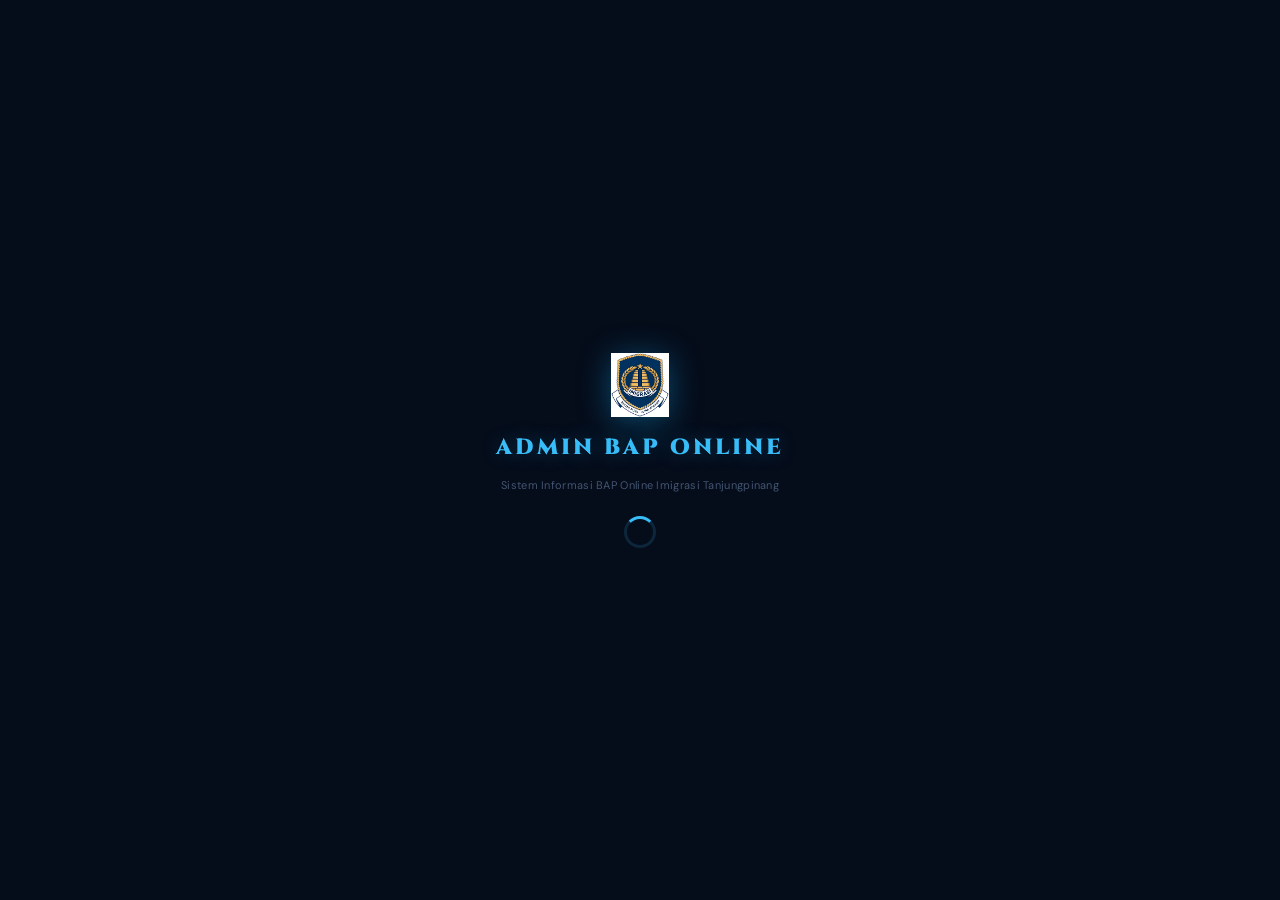
==== index.html @ 24f9d39b "Rename adminbaper.html to index.html" ====
<!DOCTYPE html>
<html lang="id">
<head>
<meta charset="UTF-8">
<meta name="viewport" content="width=device-width, initial-scale=1.0">
<title>Sistem Admin BAP Online - Imigrasi Tanjungpinang</title>
<link href="https://fonts.googleapis.com/css2?family=Cinzel:wght@700;900&family=DM+Sans:ital,wght@0,300;0,400;0,500;0,600;0,700;1,400&family=JetBrains+Mono:wght@400;500&display=swap" rel="stylesheet">
<script src="https://cdnjs.cloudflare.com/ajax/libs/xlsx/0.18.5/xlsx.full.min.js"></script>
<style>
:root{
  --navy-900:#050C1A;--navy-800:#0A1628;--navy-700:#0D1E35;
  --navy-600:#112645;--navy-500:#163058;--navy-400:#1E406E;
  --gold-600:#B8860B;--gold-500:#D4A017;--gold-400:#E8B522;
  --gold-300:#F5CC50;--gold-200:#FAE08A;--gold-lite:#FDF6DC;
  --sky-400:#38BDF8;--sky-500:#0EA5E9;--sky-600:#0284C7;--sky-700:#0369A1;
  --red-600:#991B1B;--red-500:#C0392B;--red-400:#E74C3C;
  --green-600:#065F46;--green-500:#059669;--green-400:#10B981;
  --orange-500:#F97316;--orange-400:#FB923C;
  --bg:var(--navy-900);--surface:var(--navy-800);--surface2:var(--navy-700);
  --surface3:var(--navy-600);--surface4:var(--navy-500);
  --border:rgba(56,189,248,0.1);--border2:rgba(56,189,248,0.2);--border3:rgba(56,189,248,0.35);
  --text:#EEF2FF;--text2:#8BA3C7;--text3:#445572;
  --shadow:0 20px 60px rgba(0,0,0,0.6);--shadow-sm:0 4px 20px rgba(0,0,0,0.4);
  --glow-sky:0 0 40px rgba(14,165,233,0.15);
  --radius:14px;--radius-lg:20px;
}
*{box-sizing:border-box;margin:0;padding:0;}
html{scroll-behavior:smooth;}
body{font-family:'DM Sans',sans-serif;background:var(--bg);color:var(--text);min-height:100vh;overflow-x:hidden;}
::-webkit-scrollbar{width:4px;height:4px;}
::-webkit-scrollbar-track{background:var(--navy-800);}
::-webkit-scrollbar-thumb{background:var(--sky-600);border-radius:99px;}

@keyframes fadeIn    {from{opacity:0}to{opacity:1}}
@keyframes fadeUp    {from{opacity:0;transform:translateY(24px)}to{opacity:1;transform:none}}
@keyframes scaleIn   {from{opacity:0;transform:scale(0.88)}to{opacity:1;transform:scale(1)}}
@keyframes popIn     {from{transform:scale(0.65);opacity:0}to{transform:scale(1);opacity:1}}
@keyframes slideUp   {from{opacity:0;transform:translateY(28px) scale(0.97)}to{opacity:1;transform:none}}
@keyframes bounceIn  {0%{transform:scale(0.4);opacity:0}55%{transform:scale(1.06)}75%{transform:scale(0.96)}100%{transform:scale(1);opacity:1}}
@keyframes shake     {0%,100%{transform:translateX(0)}25%,75%{transform:translateX(-7px)}50%{transform:translateX(7px)}}
@keyframes spin      {to{transform:rotate(360deg)}}
@keyframes blink     {0%,100%{opacity:1}50%{opacity:0.25}}
@keyframes rowSlide  {from{opacity:0;transform:translateX(-10px)}to{opacity:1;transform:none}}
@keyframes goldPulse {0%,100%{box-shadow:0 0 16px rgba(14,165,233,0.2)}50%{box-shadow:0 0 32px rgba(14,165,233,0.5)}}
@keyframes spinOnce  {from{transform:rotate(-20deg)}to{transform:rotate(0deg)}}
@keyframes particleDrift{0%{transform:translateY(0) translateX(0);opacity:.8}100%{transform:translateY(-120vh) translateX(var(--dx,20px));opacity:0}}

#splashScreen{
  display:flex;align-items:center;justify-content:center;
  position:fixed;inset:0;z-index:9999;
  background:var(--navy-900);
  flex-direction:column;gap:16px;
  animation:fadeIn 0.3s ease;
}
#splashScreen.hide{animation:fadeIn 0.4s ease reverse;pointer-events:none;}
.splash-logo{width:64px;height:64px;object-fit:contain;filter:drop-shadow(0 4px 16px rgba(14,165,233,0.4));}
.splash-title{font-family:'Cinzel',serif;font-size:22px;font-weight:900;letter-spacing:3px;color:var(--sky-400);text-shadow:0 0 20px rgba(56,189,248,0.3);}
.splash-sub{font-size:11px;color:var(--text3);letter-spacing:0.3px;}
.splash-spinner{width:32px;height:32px;border:3px solid rgba(56,189,248,0.15);border-top-color:var(--sky-400);border-radius:50%;animation:spin 0.8s linear infinite;margin-top:8px;}

#loginPage{
  display:none;align-items:center;justify-content:center;
  min-height:100vh;position:relative;overflow:hidden;
  background:radial-gradient(ellipse 80% 60% at 50% 0%,rgba(14,165,233,0.07) 0%,transparent 60%),var(--navy-900);
}
#loginPage.visible{display:flex;}
.login-bg-grid{
  position:absolute;inset:0;
  background-image:linear-gradient(rgba(14,165,233,0.04) 1px,transparent 1px),linear-gradient(90deg,rgba(14,165,233,0.04) 1px,transparent 1px);
  background-size:56px 56px;
  mask-image:radial-gradient(ellipse 80% 80% at 50% 50%,black 30%,transparent 70%);
}
.login-bg-glow{position:absolute;top:-20%;left:50%;transform:translateX(-50%);width:700px;height:700px;background:radial-gradient(circle,rgba(14,165,233,0.06) 0%,transparent 70%);pointer-events:none;}
#particles{position:absolute;inset:none;pointer-events:none;}
.particle{position:absolute;bottom:0;border-radius:50%;background:rgba(14,165,233,0.4);pointer-events:none;animation:particleDrift linear infinite;}

.login-card{
  width:100%;max-width:440px;
  background:rgba(10,22,40,0.93);border:1px solid var(--border2);border-radius:24px;
  overflow:hidden;position:relative;z-index:10;
  box-shadow:var(--shadow),0 0 60px rgba(14,165,233,0.07);
  animation:scaleIn 0.55s cubic-bezier(0.34,1.3,0.64,1) both;
}
.login-card::before{content:'';position:absolute;top:0;left:0;right:0;height:2px;background:linear-gradient(90deg,transparent,var(--sky-400),transparent);}
.scan-line{position:absolute;left:0;right:0;height:2px;background:linear-gradient(90deg,transparent,rgba(56,189,248,0.4),transparent);animation:scan 3.5s linear infinite;pointer-events:none;z-index:10;}
@keyframes scan{0%{top:-10%}100%{top:110%}}
.login-header{background:linear-gradient(135deg,rgba(14,165,233,0.09) 0%,rgba(14,165,233,0.02) 100%);border-bottom:1px solid var(--border);padding:26px 32px 22px;display:flex;align-items:center;gap:14px;}
.imigrasi-logo{width:56px;height:56px;flex-shrink:0;filter:drop-shadow(0 4px 12px rgba(14,165,233,0.3));object-fit:contain;animation:spinOnce 0.8s cubic-bezier(0.34,1.3,0.64,1) both;}
.login-brand h1{font-family:'Cinzel',serif;font-size:21px;font-weight:900;letter-spacing:2px;color:var(--sky-400);text-shadow:0 0 18px rgba(56,189,248,0.35);}
.login-brand p{font-size:10px;color:var(--text2);letter-spacing:0.4px;margin-top:3px;font-weight:500;}
.login-body{padding:26px 32px 30px;}
.login-title{font-family:'Cinzel',serif;font-size:16px;font-weight:700;color:var(--text);letter-spacing:0.8px;margin-bottom:5px;}
.login-subtitle{font-size:12px;color:var(--text3);line-height:1.6;margin-bottom:24px;}
.attempt-bar{display:flex;gap:5px;margin-bottom:14px;}
.attempt-dot{width:7px;height:7px;border-radius:50%;background:var(--surface3);border:1px solid var(--border);transition:all 0.3s;}
.attempt-dot.used{background:var(--red-400);border-color:var(--red-400);box-shadow:0 0 6px rgba(220,38,38,0.4);}
.lfield{margin-bottom:14px;position:relative;}
.lfield label{display:flex;align-items:center;gap:6px;font-size:9.5px;font-weight:700;letter-spacing:0.12em;text-transform:uppercase;color:var(--text3);margin-bottom:7px;}
.lfield input{width:100%;padding:12px 15px;border:1.5px solid rgba(14,165,233,0.15);border-radius:11px;font-size:14px;font-family:inherit;color:var(--text);background:rgba(5,12,26,0.6);outline:none;transition:all 0.25s;}
.lfield input:focus{border-color:var(--sky-400);box-shadow:0 0 0 4px rgba(56,189,248,0.1);}
.lfield input::placeholder{color:var(--text3);}
.lfield input:disabled{opacity:0.5;cursor:not-allowed;}
.pw-toggle{position:absolute;right:13px;bottom:13px;background:none;border:none;color:var(--text3);cursor:pointer;font-size:15px;padding:2px;transition:color 0.2s;line-height:1;}
.pw-toggle:hover{color:var(--sky-400);}
.login-btn{width:100%;padding:14px;border:none;border-radius:12px;cursor:pointer;font-family:'Cinzel',serif;font-size:13px;font-weight:700;letter-spacing:1.5px;color:var(--navy-900);background:linear-gradient(135deg,var(--sky-400) 0%,var(--sky-500) 50%,var(--sky-600) 100%);box-shadow:0 6px 24px rgba(14,165,233,0.4);transition:all 0.3s;position:relative;overflow:hidden;margin-top:4px;}
.login-btn::after{content:'';position:absolute;top:0;left:-100%;width:100%;height:100%;background:linear-gradient(90deg,transparent,rgba(255,255,255,0.22),transparent);transition:left 0.5s;}
.login-btn:not(:disabled):hover{transform:translateY(-2px);box-shadow:0 10px 30px rgba(14,165,233,0.55);}
.login-btn:not(:disabled):hover::after{left:100%;}
.login-btn:disabled{opacity:0.6;cursor:not-allowed;}
.login-err{font-size:12px;color:#F87171;margin-top:11px;padding:10px 13px;background:rgba(220,38,38,0.08);border:1px solid rgba(220,38,38,0.2);border-radius:9px;display:none;}
.login-err.show{display:block;animation:shake 0.5s ease;}
.lockout-bar{margin-top:10px;display:none;}
.lockout-bar.show{display:block;}
.lockout-progress{height:3px;background:rgba(220,38,38,0.15);border-radius:99px;overflow:hidden;}
.lockout-fill{height:100%;background:var(--red-400);border-radius:99px;transition:width 1s linear;}
.lockout-text{font-size:10px;color:rgba(248,113,113,0.7);margin-top:5px;text-align:center;}

#adminShell{display:none;min-height:100vh;}
.sidebar{
  width:252px;background:var(--surface);border-right:1px solid var(--border);
  position:fixed;top:0;left:0;height:100vh;z-index:200;
  display:flex;flex-direction:column;transition:transform 0.3s cubic-bezier(0.34,1.2,0.64,1);overflow:hidden;
}
.sidebar::after{content:'';position:absolute;top:0;right:0;width:1px;height:100%;background:linear-gradient(180deg,transparent 0%,var(--sky-500) 25%,var(--sky-500) 75%,transparent 100%);opacity:0.25;}
.sidebar-logo{padding:18px 18px 16px;border-bottom:1px solid var(--border);display:flex;align-items:center;gap:11px;background:linear-gradient(180deg,rgba(14,165,233,0.05) 0%,transparent 100%);}
.sl-logo{width:40px;height:40px;flex-shrink:0;object-fit:contain;filter:drop-shadow(0 3px 8px rgba(14,165,233,0.3));}
.sl-text h2{font-family:'Cinzel',serif;font-size:15px;font-weight:900;letter-spacing:1.5px;color:var(--sky-400);text-shadow:0 0 10px rgba(56,189,248,0.25);}
.sl-text span{font-size:9px;color:var(--text3);letter-spacing:0.3px;display:block;margin-top:1px;}
.nav{padding:14px 9px;flex:1;overflow-y:auto;}
.nav-group{margin-bottom:20px;}
.nav-label{font-size:8.5px;font-weight:800;letter-spacing:0.18em;text-transform:uppercase;color:var(--text3);padding:0 12px;margin-bottom:7px;display:flex;align-items:center;gap:7px;}
.nav-label::after{content:'';flex:1;height:1px;background:linear-gradient(90deg,rgba(14,165,233,0.2),transparent);}
.nav-item{display:flex;align-items:center;gap:10px;padding:10px 13px;border-radius:10px;cursor:pointer;font-size:12.5px;font-weight:500;color:var(--text2);transition:all 0.2s;margin-bottom:2px;position:relative;letter-spacing:0.01em;}
.nav-item:hover{background:rgba(14,165,233,0.07);color:var(--text);transform:translateX(3px);}
.nav-item.active{background:linear-gradient(135deg,rgba(14,165,233,0.13) 0%,rgba(14,165,233,0.05) 100%);color:var(--sky-400);font-weight:700;}
.nav-item.active::before{content:'';position:absolute;left:0;top:50%;transform:translateY(-50%);width:3px;height:62%;background:linear-gradient(180deg,var(--sky-400),var(--sky-600));border-radius:0 3px 3px 0;box-shadow:0 0 8px rgba(14,165,233,0.6);}
.nav-icon{font-size:14px;width:20px;text-align:center;}
.nav-badge{margin-left:auto;background:var(--red-500);color:white;font-size:9px;font-weight:800;padding:2px 7px;border-radius:99px;box-shadow:0 2px 8px rgba(192,57,43,0.5);animation:goldPulse 2.5s ease-in-out infinite;}
.nav-badge-orange{margin-left:auto;background:var(--orange-500);color:white;font-size:9px;font-weight:800;padding:2px 7px;border-radius:99px;box-shadow:0 2px 8px rgba(249,115,22,0.5);animation:goldPulse 2s ease-in-out infinite;}
.auto-refresh-status{margin:0 9px 12px;padding:8px 13px;background:rgba(5,150,105,0.06);border:1px solid rgba(5,150,105,0.15);border-radius:9px;display:flex;align-items:center;gap:7px;font-size:10.5px;color:#6EE7B7;}
.ar-dot{width:6px;height:6px;border-radius:50%;background:#10B981;box-shadow:0 0 6px rgba(16,185,129,0.6);animation:blink 1.5s ease-in-out infinite;}
.ar-timer{margin-left:auto;font-family:'JetBrains Mono',monospace;font-size:10px;color:var(--text3);}
.sidebar-footer{padding:12px 13px;border-top:1px solid var(--border);background:rgba(14,165,233,0.02);}
.sf-inner{display:flex;align-items:center;gap:9px;}
.sf-avatar{width:36px;height:36px;border-radius:9px;overflow:hidden;border:1.5px solid rgba(14,165,233,0.3);background:var(--navy-700);flex-shrink:0;display:flex;align-items:center;justify-content:center;}
.sf-avatar img{width:100%;height:100%;object-fit:contain;padding:4px;}
.sf-info h4{font-size:12px;font-weight:700;color:var(--text);}
.sf-role{font-size:9.5px;color:var(--sky-400);display:flex;align-items:center;gap:4px;margin-top:2px;}
.sf-role::before{content:'';width:5px;height:5px;border-radius:50%;background:#10B981;display:inline-block;box-shadow:0 0 5px rgba(16,185,129,0.6);}
.sf-session{font-size:9px;color:var(--text3);margin-top:2px;display:flex;align-items:center;gap:3px;}
.sf-session::before{content:'🕐';font-size:9px;}
.sf-logout{margin-left:auto;background:none;border:1px solid rgba(220,38,38,0.2);color:rgba(220,38,38,0.5);cursor:pointer;font-size:14px;padding:6px 9px;border-radius:8px;transition:all 0.2s;}
.sf-logout:hover{color:#F87171;background:rgba(220,38,38,0.08);border-color:rgba(220,38,38,0.4);}

.topbar{margin-left:252px;background:rgba(10,22,40,0.92);backdrop-filter:blur(16px);border-bottom:1px solid var(--border);padding:11px 26px;display:flex;align-items:center;gap:13px;position:sticky;top:0;z-index:100;}
.topbar::after{content:'';position:absolute;bottom:0;left:0;right:0;height:1px;background:linear-gradient(90deg,transparent,var(--sky-500),transparent);opacity:0.2;}
.topbar-title h1{font-family:'Cinzel',serif;font-size:14px;font-weight:700;letter-spacing:0.7px;color:var(--text);}
.topbar-title span{font-size:10px;color:var(--text3);display:block;margin-top:1px;}
.topbar-right{margin-left:auto;display:flex;align-items:center;gap:7px;}
.topbar-time{font-family:'JetBrains Mono',monospace;font-size:11px;color:var(--sky-300,#7DD3FC);background:rgba(14,165,233,0.07);border:1px solid rgba(14,165,233,0.15);padding:6px 13px;border-radius:8px;letter-spacing:0.05em;}
.topbar-date{font-size:10.5px;color:var(--text3);background:var(--surface2);border:1px solid var(--border);padding:6px 11px;border-radius:8px;}
.refresh-btn{background:var(--surface2);border:1px solid var(--border2);color:var(--text2);padding:7px 14px;border-radius:8px;cursor:pointer;font-family:inherit;font-size:12px;font-weight:600;display:flex;align-items:center;gap:6px;transition:all 0.2s;}
.refresh-btn:hover{background:rgba(14,165,233,0.1);color:var(--sky-400);border-color:var(--sky-400);}
.refresh-btn.spinning .ri{animation:spin 0.7s linear infinite;}
.menu-toggle{display:none;background:var(--surface2);border:1px solid var(--border);color:var(--text2);padding:7px 9px;border-radius:8px;cursor:pointer;font-size:16px;}

.main{margin-left:252px;padding:22px 26px;}
.page-view{display:none;}
.page-view.active{display:block;animation:fadeIn 0.25s ease;}

.page-banner{background:linear-gradient(135deg,rgba(14,165,233,0.08) 0%,rgba(14,165,233,0.02) 100%);border:1px solid var(--border);border-radius:var(--radius-lg);padding:18px 22px;margin-bottom:20px;display:flex;align-items:center;gap:14px;position:relative;overflow:hidden;}
.page-banner::before{content:'';position:absolute;top:0;left:0;right:0;height:1px;background:linear-gradient(90deg,transparent,var(--sky-400),transparent);opacity:0.5;}
.page-banner-icon{width:44px;height:44px;flex-shrink:0;object-fit:contain;filter:drop-shadow(0 4px 10px rgba(14,165,233,0.3));}
.page-banner-text h2{font-family:'Cinzel',serif;font-size:15px;font-weight:700;letter-spacing:0.4px;color:var(--sky-400);margin-bottom:3px;}
.page-banner-text p{font-size:11.5px;color:var(--text3);}
.page-banner-meta{margin-left:auto;text-align:right;}
.banner-live{display:inline-flex;align-items:center;gap:5px;font-size:10.5px;font-weight:600;color:#6EE7B7;background:rgba(5,150,105,0.08);border:1px solid rgba(5,150,105,0.2);padding:4px 11px;border-radius:99px;margin-bottom:4px;}
.banner-live::before{content:'';width:5px;height:5px;border-radius:50%;background:#10B981;animation:blink 1.5s infinite;}
.banner-ts{font-size:10px;color:var(--text3);}

.stat-grid{display:grid;grid-template-columns:repeat(5,1fr);gap:12px;margin-bottom:20px;}
.stat-card{background:var(--surface);border:1px solid var(--border);border-radius:var(--radius);padding:18px 20px;position:relative;overflow:hidden;transition:all 0.3s cubic-bezier(0.34,1.2,0.64,1);animation:fadeUp 0.5s ease both;}
.stat-card:nth-child(1){animation-delay:.05s}.stat-card:nth-child(2){animation-delay:.1s}.stat-card:nth-child(3){animation-delay:.15s}.stat-card:nth-child(4){animation-delay:.2s}.stat-card:nth-child(5){animation-delay:.25s}
.stat-card:hover{transform:translateY(-4px);border-color:var(--border2);box-shadow:var(--shadow-sm);}
.stat-card::before{content:'';position:absolute;top:0;left:0;right:0;height:2px;border-radius:var(--radius) var(--radius) 0 0;}
.stat-card::after{content:'';position:absolute;top:-16px;right:-16px;width:80px;height:80px;border-radius:50%;opacity:0.07;transition:all 0.3s;}
.stat-card:hover::after{transform:scale(1.5);}
.s-total::before{background:linear-gradient(90deg,var(--sky-400),var(--sky-600))}.s-total::after{background:var(--sky-400);}
.s-wait::before{background:linear-gradient(90deg,#F59E0B,#B45309)}.s-wait::after{background:#F59E0B;}
.s-conf::before{background:linear-gradient(90deg,#3B82F6,#1D4ED8)}.s-conf::after{background:#3B82F6;}
.s-done::before{background:linear-gradient(90deg,var(--green-500),var(--green-600))}.s-done::after{background:var(--green-500);}
.s-rs::before{background:linear-gradient(90deg,var(--orange-500),#EA580C)}.s-rs::after{background:var(--orange-500);}
.stat-ic{margin-bottom:10px;font-size:24px;}
.stat-n{font-family:'JetBrains Mono',monospace;font-size:30px;font-weight:700;letter-spacing:-1px;line-height:1;margin-bottom:5px;}
.s-total .stat-n{color:var(--sky-400)}.s-wait .stat-n{color:#FCD34D}.s-conf .stat-n{color:#93C5FD}.s-done .stat-n{color:#6EE7B7}.s-rs .stat-n{color:#FDBA74}
.stat-label{font-size:11px;color:var(--text2);font-weight:500;}

.table-card{background:var(--surface);border:1px solid var(--border);border-radius:var(--radius-lg);overflow:hidden;margin-bottom:20px;animation:fadeUp 0.5s ease both;animation-delay:0.2s;}
.table-head{padding:14px 20px;border-bottom:1px solid var(--border);display:flex;align-items:center;gap:11px;flex-wrap:wrap;background:linear-gradient(180deg,rgba(14,165,233,0.04) 0%,transparent 100%);}
.th-icon{font-size:14px;}
.table-head-title{font-family:'Cinzel',serif;font-size:12.5px;font-weight:700;letter-spacing:0.5px;color:var(--text);}
.table-head-sub{font-size:10.5px;color:var(--text3);margin-top:1px;}
.table-actions{margin-left:auto;display:flex;align-items:center;gap:7px;flex-wrap:wrap;}

.filter-row{padding:10px 20px 0;display:flex;align-items:center;gap:8px;flex-wrap:wrap;border-top:1px solid rgba(14,165,233,0.06);}
.filter-row-label{font-size:9.5px;font-weight:800;letter-spacing:0.1em;text-transform:uppercase;color:var(--text3);white-space:nowrap;}
.filter-month-group{display:flex;align-items:center;gap:6px;flex-wrap:wrap;}
.month-chip{
  padding:5px 13px;border-radius:99px;font-family:inherit;font-size:11px;font-weight:700;
  cursor:pointer;border:1px solid var(--border);background:var(--surface2);color:var(--text3);
  transition:all 0.18s;white-space:nowrap;
}
.month-chip:hover{border-color:var(--border2);color:var(--text2);}
.month-chip.active{
  background:linear-gradient(135deg,rgba(14,165,233,0.18),rgba(14,165,233,0.08));
  border-color:var(--sky-400);color:var(--sky-400);
  box-shadow:0 0 12px rgba(14,165,233,0.18);
}
.month-chip.active-all{
  background:linear-gradient(135deg,rgba(14,165,233,0.12),rgba(14,165,233,0.04));
  border-color:rgba(14,165,233,0.35);color:#7DD3FC;
}
.year-select-wrap{display:flex;align-items:center;gap:5px;margin-left:4px;}
.year-select-wrap span{font-size:9.5px;font-weight:700;color:var(--text3);}
.filter-active-badge{
  display:inline-flex;align-items:center;gap:5px;padding:4px 11px;border-radius:99px;
  font-size:10.5px;font-weight:700;color:#FDBA74;
  background:rgba(249,115,22,0.08);border:1px solid rgba(249,115,22,0.22);
  margin-left:auto;white-space:nowrap;
}
.filter-clear-btn{
  background:none;border:1px solid rgba(14,165,233,0.15);color:var(--text3);
  padding:4px 11px;border-radius:99px;cursor:pointer;font-family:inherit;font-size:10.5px;
  font-weight:700;transition:all 0.17s;
}
.filter-clear-btn:hover{border-color:rgba(220,38,38,0.35);color:#F87171;background:rgba(220,38,38,0.06);}
.filter-sep{width:1px;height:20px;background:var(--border);margin:0 4px;}

.search-box{display:flex;align-items:center;gap:7px;background:var(--surface2);border:1px solid var(--border2);border-radius:9px;padding:7px 12px;transition:all 0.2s;}
.search-box:focus-within{border-color:var(--sky-400);box-shadow:0 0 0 3px rgba(56,189,248,0.1);}
.search-box input{background:none;border:none;outline:none;font-family:inherit;font-size:12.5px;color:var(--text);width:155px;}
.search-box input::placeholder{color:var(--text3);}
.filter-select{background:var(--surface2);border:1px solid var(--border);color:var(--text2);padding:7px 11px;border-radius:9px;font-family:inherit;font-size:11.5px;cursor:pointer;outline:none;transition:all 0.2s;}
.filter-select:focus{border-color:var(--sky-400);}
.filter-select option{background:var(--navy-800);}
.export-btn{background:linear-gradient(135deg,var(--green-500),var(--green-600));color:white;border:none;padding:8px 14px;border-radius:9px;cursor:pointer;font-family:inherit;font-size:12px;font-weight:700;display:flex;align-items:center;gap:5px;box-shadow:0 3px 12px rgba(5,150,105,0.3);transition:all 0.22s;}
.export-btn:hover{transform:translateY(-1px);box-shadow:0 5px 18px rgba(5,150,105,0.4);}
.tbl-wrap{overflow-x:auto;}
table{width:100%;border-collapse:collapse;}
thead tr{background:rgba(14,165,233,0.04);}
th{padding:10px 14px;font-size:9px;font-weight:800;letter-spacing:0.1em;text-transform:uppercase;color:var(--text3);text-align:left;white-space:nowrap;border-bottom:1px solid var(--border);}
td{padding:11px 14px;font-size:12.5px;border-bottom:1px solid rgba(14,165,233,0.04);vertical-align:middle;}
tr:last-child td{border-bottom:none;}
tbody tr{transition:all 0.17s;cursor:pointer;}
tbody tr:hover td{background:rgba(14,165,233,0.04);}
tbody tr.row-enter{animation:rowSlide 0.28s ease both;}
.t-name{font-weight:600;color:var(--text);}
.t-sub{font-size:10px;color:var(--text3);margin-top:1px;}
.t-code{font-family:'JetBrains Mono',monospace;font-size:10px;background:rgba(14,165,233,0.08);color:#7DD3FC;padding:3px 8px;border-radius:6px;border:1px solid rgba(14,165,233,0.18);white-space:nowrap;letter-spacing:0.04em;}

.badge{display:inline-flex;align-items:center;gap:4px;padding:3px 10px;border-radius:99px;font-size:10.5px;font-weight:700;white-space:nowrap;}
.badge-dot{width:4px;height:4px;border-radius:50%;background:currentColor;}
.badge-wait    {background:rgba(245,158,11,0.1);color:#FCD34D;border:1px solid rgba(245,158,11,0.25);}
.badge-conf    {background:rgba(59,130,246,0.1);color:#93C5FD;border:1px solid rgba(59,130,246,0.25);}
.badge-done    {background:rgba(5,150,105,0.1);color:#6EE7B7;border:1px solid rgba(5,150,105,0.25);}
.badge-prs     {background:rgba(249,115,22,0.1);color:#FDBA74;border:1px solid rgba(249,115,22,0.25);}
.badge-rsapprove{background:rgba(5,150,105,0.12);color:#6EE7B7;border:1px solid rgba(5,150,105,0.3);}
.badge-rsreject {background:rgba(220,38,38,0.1);color:#FCA5A5;border:1px solid rgba(220,38,38,0.2);}
.badge-rspending{background:rgba(249,115,22,0.1);color:#FDBA74;border:1px solid rgba(249,115,22,0.25);}
.badge-wait .badge-dot{animation:blink 1.8s infinite;}
.badge-prs .badge-dot{animation:blink 1.2s infinite;}

.action-btn{background:var(--surface2);border:1px solid var(--border);color:var(--text2);padding:5px 11px;border-radius:7px;cursor:pointer;font-family:inherit;font-size:11.5px;font-weight:600;transition:all 0.17s;display:inline-flex;align-items:center;gap:4px;}
.action-btn:hover{background:rgba(14,165,233,0.1);border-color:var(--sky-400);color:var(--sky-400);transform:translateY(-1px);}
.action-btn.del{border-color:rgba(220,38,38,0.15);color:rgba(248,113,113,0.6);}
.action-btn.del:hover{background:rgba(220,38,38,0.08);border-color:rgba(220,38,38,0.4);color:#F87171;}
.action-btn.approve{border-color:rgba(5,150,105,0.3);color:#6EE7B7;}
.action-btn.approve:hover{background:rgba(5,150,105,0.1);border-color:var(--green-500);}
.action-btn.reject{border-color:rgba(220,38,38,0.25);color:#FCA5A5;}
.action-btn.reject:hover{background:rgba(220,38,38,0.08);border-color:rgba(220,38,38,0.5);}

.pagination{padding:12px 20px;border-top:1px solid var(--border);display:flex;align-items:center;justify-content:space-between;}
.pg-info{font-size:11px;color:var(--text3);}
.pg-btns{display:flex;gap:4px;}
.pg-btn{background:var(--surface2);border:1px solid var(--border);color:var(--text2);padding:5px 10px;border-radius:7px;cursor:pointer;font-family:inherit;font-size:11.5px;font-weight:600;transition:all 0.17s;}
.pg-btn:hover{background:var(--surface3);color:var(--text);}
.pg-btn.active{background:var(--sky-500);border-color:var(--sky-500);color:white;font-weight:800;box-shadow:0 3px 10px rgba(14,165,233,0.35);}
.pg-btn:disabled{opacity:0.3;cursor:not-allowed;}

.empty-state{text-align:center;padding:50px 20px;}
.empty-ic{font-size:42px;margin-bottom:12px;opacity:0.22;}
.empty-state h3{font-size:14px;font-weight:700;color:var(--text2);margin-bottom:5px;}
.empty-state p{font-size:12px;color:var(--text3);}
.loading-row td{text-align:center;padding:38px;color:var(--text3);font-size:12.5px;}

.rs-table-card{background:var(--surface);border:1px solid rgba(249,115,22,0.2);border-radius:var(--radius-lg);overflow:hidden;margin-bottom:20px;animation:fadeUp 0.5s ease both;animation-delay:0.3s;}
.rs-table-card .table-head{background:linear-gradient(135deg,rgba(249,115,22,0.07) 0%,rgba(249,115,22,0.02) 100%);border-bottom:1px solid rgba(249,115,22,0.15);}
.rs-filter-bar{display:flex;gap:6px;flex-wrap:wrap;}
.rs-filter-btn{padding:5px 13px;border-radius:99px;font-family:inherit;font-size:11px;font-weight:700;cursor:pointer;border:1px solid var(--border);background:var(--surface2);color:var(--text2);transition:all 0.2s;}
.rs-filter-btn.active{background:rgba(249,115,22,0.15);border-color:var(--orange-500);color:var(--orange-400);}
.rs-filter-btn:hover{border-color:var(--border2);color:var(--text);}
.rs-jadwal-row{display:flex;flex-direction:column;gap:2px;}
.rs-jadwal-new{font-size:11.5px;font-weight:700;color:#FDBA74;}

#modalOverlay{display:none;position:fixed;inset:0;z-index:500;background:rgba(0,0,0,0.87);backdrop-filter:blur(8px);align-items:flex-start;justify-content:center;padding:22px;overflow-y:auto;}
#modalOverlay.show{display:flex;animation:fadeIn 0.18s ease;}
.modal{background:var(--surface);border:1px solid var(--border2);border-radius:22px;width:100%;max-width:780px;margin:auto;overflow:hidden;animation:slideUp 0.32s cubic-bezier(0.34,1.2,0.64,1) both;box-shadow:var(--shadow),0 0 70px rgba(14,165,233,0.05);}
.modal-header{background:linear-gradient(135deg,rgba(14,165,233,0.12) 0%,rgba(14,165,233,0.03) 100%);border-bottom:1px solid var(--border2);padding:18px 22px;display:flex;align-items:center;gap:13px;position:relative;overflow:hidden;}
.modal-header::before{content:'';position:absolute;top:0;left:0;right:0;height:1px;background:linear-gradient(90deg,transparent,var(--sky-400),transparent);}
.modal-logo{width:38px;height:38px;flex-shrink:0;opacity:0.9;object-fit:contain;}
.modal-header h2{font-family:'Cinzel',serif;font-size:16px;font-weight:700;letter-spacing:0.4px;color:var(--text);}
.modal-header span{font-size:10.5px;color:var(--sky-400);display:block;margin-top:2px;}
.modal-close{margin-left:auto;background:rgba(255,255,255,0.05);border:1px solid var(--border);color:var(--text2);width:32px;height:32px;border-radius:8px;cursor:pointer;font-size:15px;display:flex;align-items:center;justify-content:center;transition:all 0.2s;}
.modal-close:hover{background:rgba(220,38,38,0.08);color:#F87171;border-color:rgba(220,38,38,0.3);transform:rotate(90deg);}
.modal-body{padding:20px 22px;}
.modal-tabs{display:flex;gap:3px;background:var(--surface2);border-radius:11px;padding:4px;margin-bottom:20px;border:1px solid var(--border);}
.mtab{flex:1;padding:8px;text-align:center;border-radius:8px;font-size:12px;font-weight:600;color:var(--text2);cursor:pointer;transition:all 0.2s;border:none;background:none;font-family:inherit;}
.mtab:hover{color:var(--text);}
.mtab.active{background:linear-gradient(135deg,var(--sky-500),var(--sky-600));color:white;font-weight:800;box-shadow:0 3px 12px rgba(14,165,233,0.4);}
.tab-panel{display:none;}
.tab-panel.active{display:block;animation:fadeIn 0.2s ease;}
.info-grid{display:grid;grid-template-columns:1fr 1fr;gap:9px;}
.info-item{background:var(--surface2);border-radius:10px;padding:12px 14px;border:1px solid var(--border);transition:all 0.2s;}
.info-item:hover{border-color:var(--border2);}
.info-item.full{grid-column:1/-1;}
.info-key{font-size:9px;font-weight:800;letter-spacing:0.1em;text-transform:uppercase;color:var(--text3);margin-bottom:4px;}
.info-val{font-size:13px;font-weight:600;color:var(--text);line-height:1.4;}
.info-val.mono{font-family:'JetBrains Mono',monospace;font-size:12px;color:#7DD3FC;}

.doc-block{background:var(--surface2);border:1px solid var(--border);border-radius:12px;overflow:hidden;margin-bottom:9px;transition:all 0.2s;}
.doc-block:hover{border-color:var(--border2);}
.doc-block-head{display:flex;align-items:center;gap:9px;padding:10px 14px;border-bottom:1px solid var(--border);}
.dh-icon{font-size:14px;}
.dh-label{font-size:12.5px;font-weight:700;color:var(--text2);}
.dh-badge{margin-left:auto;font-size:9.5px;font-weight:700;padding:3px 9px;border-radius:99px;}
.dh-badge.ada{background:rgba(5,150,105,0.1);color:#6EE7B7;border:1px solid rgba(5,150,105,0.25);}
.dh-badge.tdk{background:var(--surface3);color:var(--text3);border:1px solid var(--border);}
.doc-img-area{background:#030810;min-height:160px;display:flex;align-items:center;justify-content:center;position:relative;padding:12px;}
.doc-img-area img{max-width:100%;max-height:300px;border-radius:8px;object-fit:contain;display:block;margin:auto;transition:transform 0.22s;}
.doc-img-area img:hover{transform:scale(1.02);cursor:zoom-in;}
.doc-img-error{color:var(--text3);font-size:12.5px;text-align:center;padding:20px;}
.doc-img-error a{color:var(--sky-400);font-weight:700;}
.doc-open-pill{position:absolute;top:8px;right:8px;background:rgba(0,0,0,0.75);color:#7DD3FC;border:1px solid rgba(14,165,233,0.2);border-radius:7px;padding:4px 10px;font-size:10px;font-weight:700;cursor:pointer;text-decoration:none;transition:all 0.17s;}
.doc-open-pill:hover{background:var(--sky-500);color:white;border-color:var(--sky-500);}

.status-section{margin-bottom:18px;}
.status-section h3{font-size:12px;font-weight:700;color:var(--text2);margin-bottom:11px;letter-spacing:0.02em;}
.status-options{display:flex;gap:9px;flex-wrap:wrap;}
.status-opt{flex:1;min-width:100px;padding:14px;border-radius:12px;cursor:pointer;border:2px solid var(--border);background:var(--surface2);text-align:center;transition:all 0.2s;font-family:inherit;}
.status-opt:hover{border-color:var(--border2);transform:translateY(-2px);}
.status-opt.selected-wait{border-color:#F59E0B;background:rgba(245,158,11,0.08);box-shadow:0 0 16px rgba(245,158,11,0.1);}
.status-opt.selected-conf{border-color:#3B82F6;background:rgba(59,130,246,0.08);box-shadow:0 0 16px rgba(59,130,246,0.1);}
.status-opt.selected-done{border-color:var(--green-500);background:rgba(5,150,105,0.08);box-shadow:0 0 16px rgba(5,150,105,0.1);}
.so-icon{font-size:22px;margin-bottom:6px;}
.so-label{font-size:11px;font-weight:700;color:var(--text2);}
.note-area{width:100%;background:var(--surface2);border:1.5px solid var(--border2);border-radius:11px;padding:11px 13px;font-family:inherit;font-size:12.5px;color:var(--text);resize:vertical;min-height:76px;outline:none;transition:all 0.2s;}
.note-area:focus{border-color:var(--sky-400);box-shadow:0 0 0 3px rgba(56,189,248,0.08);}

.rs-detail-panel{background:rgba(249,115,22,0.05);border:1px solid rgba(249,115,22,0.2);border-radius:12px;padding:14px 16px;margin-bottom:16px;}
.rs-detail-panel h4{font-size:11.5px;font-weight:800;color:var(--orange-400);margin-bottom:10px;display:flex;align-items:center;gap:6px;}
.rs-detail-grid{display:grid;grid-template-columns:1fr 1fr;gap:8px;}
.rs-detail-item{background:rgba(0,0,0,0.2);border-radius:8px;padding:10px 12px;border:1px solid rgba(249,115,22,0.1);}
.rs-detail-item.full{grid-column:1/-1;}
.rs-detail-key{font-size:8.5px;font-weight:800;letter-spacing:0.1em;text-transform:uppercase;color:rgba(249,115,22,0.6);margin-bottom:3px;}
.rs-detail-val{font-size:12.5px;font-weight:600;color:var(--text);}
.rs-action-row{display:flex;gap:9px;margin-top:13px;}
.rs-approve-btn{flex:1;padding:11px;background:linear-gradient(135deg,var(--green-500),var(--green-600));color:white;border:none;border-radius:10px;cursor:pointer;font-family:inherit;font-size:13px;font-weight:800;display:flex;align-items:center;justify-content:center;gap:6px;box-shadow:0 3px 12px rgba(5,150,105,0.3);transition:all 0.22s;}
.rs-approve-btn:hover{transform:translateY(-1px);box-shadow:0 5px 18px rgba(5,150,105,0.4);}
.rs-reject-btn{flex:1;padding:11px;background:rgba(220,38,38,0.08);border:1px solid rgba(220,38,38,0.25);color:#FCA5A5;border-radius:10px;cursor:pointer;font-family:inherit;font-size:13px;font-weight:800;display:flex;align-items:center;justify-content:center;gap:6px;transition:all 0.22s;}
.rs-reject-btn:hover{background:rgba(220,38,38,0.15);border-color:rgba(220,38,38,0.5);}
.rs-approve-btn:disabled,.rs-reject-btn:disabled{opacity:0.4;cursor:not-allowed;transform:none!important;}

.modal-footer{padding:14px 22px;border-top:1px solid var(--border);display:flex;gap:9px;justify-content:flex-end;align-items:center;}
.mf-btn{padding:10px 20px;border-radius:10px;font-family:inherit;font-size:13px;font-weight:700;cursor:pointer;transition:all 0.2s;border:none;display:flex;align-items:center;gap:6px;}
.mf-cancel{background:var(--surface2);color:var(--text2);border:1px solid var(--border2);}
.mf-cancel:hover{background:var(--surface3);color:var(--text);}
.mf-save{background:linear-gradient(135deg,var(--sky-400),var(--sky-600));color:var(--navy-900);box-shadow:0 4px 14px rgba(14,165,233,0.35);font-weight:800;}
.mf-save:hover{transform:translateY(-1px);box-shadow:0 6px 20px rgba(14,165,233,0.5);}
.mf-del{background:rgba(220,38,38,0.08);color:#F87171;border:1px solid rgba(220,38,38,0.2);margin-right:auto;}
.mf-del:hover{background:rgba(220,38,38,0.15);border-color:rgba(220,38,38,0.4);}

#deleteOverlay{display:none;position:fixed;inset:0;z-index:600;background:rgba(0,0,0,0.9);backdrop-filter:blur(10px);align-items:center;justify-content:center;padding:22px;}
#deleteOverlay.show{display:flex;animation:fadeIn 0.18s ease;}
.delete-modal{background:var(--surface);border:1px solid rgba(220,38,38,0.22);border-radius:22px;width:100%;max-width:400px;padding:30px;text-align:center;animation:bounceIn 0.38s cubic-bezier(0.34,1.2,0.64,1) both;box-shadow:var(--shadow);}
.delete-icon{font-size:44px;margin-bottom:14px;}
.delete-modal h3{font-family:'Cinzel',serif;font-size:18px;font-weight:700;letter-spacing:0.5px;margin-bottom:9px;color:var(--text);}
.delete-modal p{font-size:12.5px;color:var(--text2);line-height:1.7;margin-bottom:5px;}
.delete-name{font-weight:800;color:var(--sky-400);font-size:14px;}
.delete-warning{background:rgba(220,38,38,0.07);border:1px solid rgba(220,38,38,0.16);border-radius:9px;padding:11px 13px;font-size:11.5px;color:#F87171;margin:14px 0;line-height:1.6;}
.delete-btns{display:flex;gap:9px;margin-top:18px;}
.del-cancel{flex:1;padding:12px;background:var(--surface2);border:1px solid var(--border2);color:var(--text2);border-radius:11px;cursor:pointer;font-family:inherit;font-size:13.5px;font-weight:700;transition:all 0.2s;}
.del-cancel:hover{background:var(--surface3);color:var(--text);}
.del-confirm{flex:1;padding:12px;background:linear-gradient(135deg,#DC2626,#7F1D1D);border:none;color:white;border-radius:11px;cursor:pointer;font-family:inherit;font-size:13.5px;font-weight:800;transition:all 0.22s;box-shadow:0 4px 14px rgba(220,38,38,0.3);}
.del-confirm:hover{transform:translateY(-2px);box-shadow:0 6px 20px rgba(220,38,38,0.45);}

.recap-grid{display:grid;grid-template-columns:1fr 1fr;gap:16px;margin-bottom:20px;}
.recap-card{background:var(--surface);border:1px solid var(--border);border-radius:var(--radius);padding:20px;animation:fadeUp 0.5s ease both;}
.recap-card:nth-child(1){animation-delay:.1s}.recap-card:nth-child(2){animation-delay:.18s}.recap-card:nth-child(3){animation-delay:.26s}
.recap-card h3{font-family:'Cinzel',serif;font-size:12.5px;font-weight:700;letter-spacing:0.4px;color:var(--sky-400);margin-bottom:14px;padding-bottom:10px;border-bottom:1px solid var(--border);display:flex;align-items:center;gap:7px;}
.recap-row{display:flex;justify-content:space-between;align-items:center;padding:7px 0;border-bottom:1px solid rgba(14,165,233,0.04);}
.recap-row:last-child{border-bottom:none;}
.recap-key{font-size:12px;color:var(--text2);display:flex;align-items:center;gap:7px;}
.recap-val{font-size:12.5px;font-weight:700;color:var(--text);}
.recap-bar{height:4px;background:var(--surface2);border-radius:99px;overflow:hidden;margin-bottom:8px;}
.recap-bar-fill{height:100%;border-radius:99px;transition:width 0.9s cubic-bezier(0.34,1.2,0.64,1);}

#lightbox{display:none;position:fixed;inset:0;z-index:9000;background:rgba(0,0,0,0.97);align-items:center;justify-content:center;}
#lightbox.show{display:flex;animation:fadeIn 0.18s ease;}
#lightbox img{max-width:90vw;max-height:90vh;border-radius:9px;object-fit:contain;animation:popIn 0.28s ease;box-shadow:var(--shadow);}
#lightbox-close{position:fixed;top:16px;right:20px;background:rgba(255,255,255,0.07);border:1px solid rgba(255,255,255,0.12);color:white;width:38px;height:38px;border-radius:9px;font-size:17px;cursor:pointer;display:flex;align-items:center;justify-content:center;transition:all 0.2s;}
#lightbox-close:hover{background:rgba(14,165,233,0.2);border-color:var(--sky-400);transform:rotate(90deg);}

#toast{position:fixed;bottom:24px;right:24px;z-index:9999;background:var(--surface);border:1px solid var(--border2);border-radius:12px;padding:12px 17px;display:flex;align-items:center;gap:10px;box-shadow:var(--shadow);font-size:12.5px;font-weight:600;color:var(--text);transform:translateY(88px) scale(0.9);opacity:0;transition:all 0.38s cubic-bezier(0.34,1.2,0.64,1);max-width:330px;}
#toast.show{transform:translateY(0) scale(1);opacity:1;}
#toast.success{border-left:3px solid var(--green-400);background:linear-gradient(135deg,var(--surface),rgba(5,150,105,0.04));}
#toast.error{border-left:3px solid var(--red-400);background:linear-gradient(135deg,var(--surface),rgba(220,38,38,0.04));}
#toast.info{border-left:3px solid var(--sky-400);background:linear-gradient(135deg,var(--surface),rgba(14,165,233,0.04));}

.sidebar-overlay{display:none;position:fixed;inset:0;background:rgba(0,0,0,0.8);z-index:199;}
@media(max-width:960px){
  .sidebar{transform:translateX(-100%);}
  .sidebar.open{transform:translateX(0);}
  .sidebar-overlay.show{display:block;}
  .topbar{margin-left:0;}
  .main{margin-left:0;padding:14px;}
  .stat-grid{grid-template-columns:repeat(2,1fr);}
  .menu-toggle{display:flex;}
  .info-grid{grid-template-columns:1fr;}
  .recap-grid{grid-template-columns:1fr;}
  .rs-detail-grid{grid-template-columns:1fr;}
}
@media(max-width:500px){
  .stat-grid{grid-template-columns:1fr 1fr;}
  .table-actions{width:100%;}
  .filter-row{padding:8px 14px 0;}
}
</style>
</head>
<body>

<div id="splashScreen">
  <img class="splash-logo" src="logo_imigrasi.png" alt="Logo">
  <div class="splash-title">ADMIN BAP ONLINE</div>
  <div class="splash-sub">Sistem Informasi BAP Online Imigrasi Tanjungpinang</div>
  <div class="splash-spinner"></div>
</div>

<div id="loginPage">
  <div class="login-bg-grid"></div>
  <div class="login-bg-glow"></div>
  <div id="particles"></div>
  <div class="login-card">
    <div class="scan-line"></div>
    <div class="login-header">
      <img class="imigrasi-logo" src="logo_imigrasi.png" alt="Logo Imigrasi">
      <div class="login-brand">
        <h1>Admin Dashboard BAP Online</h1>
        <p>Sistem Informasi BAP Online<br>Kantor Imigrasi Kelas I TPI Tanjungpinang</p>
      </div>
    </div>
    <div class="login-body">
      <h2 class="login-title">AKSES SISTEM</h2>
      <p class="login-subtitle">Masukkan kredensial petugas yang telah terdaftar dalam sistem BAP Online.</p>
      <div style="display:flex;align-items:center;gap:8px;margin-bottom:16px;">
        <span style="font-size:9.5px;color:var(--text3);font-weight:700;letter-spacing:0.08em;text-transform:uppercase;">Percobaan tersisa:</span>
        <div class="attempt-bar" id="attemptBar">
          <div class="attempt-dot"></div><div class="attempt-dot"></div><div class="attempt-dot"></div><div class="attempt-dot"></div><div class="attempt-dot"></div>
        </div>
      </div>
      <div class="lfield">
        <label>👤 Username</label>
        <input type="text" id="loginUser" placeholder="admin / petugas" autocomplete="username">
      </div>
      <div class="lfield">
        <label>🔑 Password</label>
        <input type="password" id="loginPass" placeholder="••••••••" autocomplete="current-password" onkeydown="if(event.key==='Enter')doLogin()">
        <button class="pw-toggle" type="button" onclick="togglePw()" id="pwToggle" title="Tampilkan password">👁</button>
      </div>
      <button class="login-btn" id="loginBtn" onclick="doLogin()">▶ MASUK SISTEM</button>
      <div class="login-err" id="loginErr"></div>
      <div class="lockout-bar" id="lockoutBar">
        <div class="lockout-progress"><div class="lockout-fill" id="lockoutFill" style="width:100%"></div></div>
        <div class="lockout-text" id="lockoutText">Tunggu 60 detik...</div>
      </div>
    </div>
  </div>
</div>

<div id="adminShell">
  <div class="sidebar-overlay" id="sidebarOverlay" onclick="closeSidebar()"></div>
  <div class="sidebar" id="sidebar">
    <div class="sidebar-logo">
      <img class="sl-logo" src="logo_imigrasi.png" alt="Logo">
      <div class="sl-text"><h2>Admin BAP Online</h2><span>Admin Dashboard · v2.4</span></div>
    </div>
    <div class="auto-refresh-status">
      <div class="ar-dot"></div>
      <span style="font-size:11px;font-weight:600">Auto-Refresh</span>
      <span class="ar-timer" id="arTimer">30s</span>
    </div>
    <nav class="nav">
      <div class="nav-group">
        <div class="nav-label">Menu Utama</div>
        <div class="nav-item active" data-page="dashboard" onclick="navTo('dashboard',this)"><span class="nav-icon">📊</span> Dashboard</div>
        <div class="nav-item" data-page="pendaftar" onclick="navTo('pendaftar',this)"><span class="nav-icon">👥</span> Data Pendaftar <span class="nav-badge" id="navBadge">0</span></div>
        <div class="nav-item" data-page="reschedule" onclick="navTo('reschedule',this)"><span class="nav-icon">🔄</span> Reschedule <span class="nav-badge-orange" id="navRsBadge" style="display:none">0</span></div>
        <div class="nav-item" data-page="rekap" onclick="navTo('rekap',this)"><span class="nav-icon">📈</span> Rekap & Laporan</div>
      </div>
    </nav>
    <div class="sidebar-footer">
      <div class="sf-inner">
        <div class="sf-avatar"><img src="logo_imigrasi.png" alt="Logo"></div>
        <div class="sf-info">
          <h4 id="officerName">Petugas</h4>
          <div class="sf-role">Online · Aktif</div>
          <div class="sf-session" id="sessionExpiry"></div>
        </div>
        <button class="sf-logout" onclick="doLogout()" title="Keluar">⏻</button>
      </div>
    </div>
  </div>

  <div class="topbar">
    <button class="menu-toggle" onclick="toggleSidebar()">☰</button>
    <div class="topbar-title"><h1 id="topbarTitle">Dashboard</h1><span id="topbarSub">Kantor Imigrasi Kelas I TPI Tanjungpinang</span></div>
    <div class="topbar-right">
      <div class="topbar-date" id="liveDate">—</div>
      <div class="topbar-time" id="liveClock">00:00:00</div>
      <button class="refresh-btn" onclick="loadData(true)"><span class="ri" style="display:inline-block">↻</span> Refresh</button>
    </div>
  </div>

  <div class="main">

    <div class="page-view active" id="page-dashboard">
      <div class="page-banner">
        <img class="page-banner-icon" src="logo_imigrasi.png" alt="Logo">
        <div class="page-banner-text"><h2>DASHBOARD BAP Online Imigrasi Tanjungpinang</h2><p>Berita Acara Pemeriksaan · Kantor Imigrasi Kelas I Tanjungpinang</p></div>
        <div class="page-banner-meta">
          <div class="banner-live">Live Data</div>
          <div class="banner-ts" id="lastUpdate">—</div>
        </div>
      </div>
      <div class="stat-grid">
        <div class="stat-card s-total"><div class="stat-ic">🛂</div><div class="stat-n" id="sc-total">0</div><div class="stat-label">Total Pendaftar</div></div>
        <div class="stat-card s-wait"><div class="stat-ic">⏳</div><div class="stat-n" id="sc-wait">0</div><div class="stat-label">Menunggu</div></div>
        <div class="stat-card s-conf"><div class="stat-ic">✅</div><div class="stat-n" id="sc-conf">0</div><div class="stat-label">Dikonfirmasi</div></div>
        <div class="stat-card s-done"><div class="stat-ic">🎉</div><div class="stat-n" id="sc-done">0</div><div class="stat-label">Selesai</div></div>
        <div class="stat-card s-rs"><div class="stat-ic">🔄</div><div class="stat-n" id="sc-rs">0</div><div class="stat-label">Pending Reschedule</div></div>
      </div>
      <div class="table-card">
        <div class="table-head">
          <span class="th-icon">🛂</span>
          <div><div class="table-head-title">Pendaftar Terbaru</div><div class="table-head-sub">10 data terbaru</div></div>
          <div class="table-actions"><button class="action-btn" onclick="navTo('pendaftar',document.querySelector('[data-page=pendaftar]'))">Lihat Semua →</button></div>
        </div>
        <div class="tbl-wrap">
          <table>
            <thead><tr><th>No. Reg</th><th>Nama</th><th>Jenis BAP</th><th>Jadwal</th><th>Status</th><th>Aksi</th></tr></thead>
            <tbody id="dashBody"><tr class="loading-row"><td colspan="6" style="color:var(--sky-400)">⏳ Memuat data...</td></tr></tbody>
          </table>
        </div>
      </div>
    </div>

    <div class="page-view" id="page-pendaftar">
      <div class="table-card">
        <!-- baris pertama: judul + filter utama -->
        <div class="table-head">
          <span class="th-icon">👥</span>
          <div><div class="table-head-title">Data Seluruh Pendaftar BAP</div><div class="table-head-sub" id="tblSubtitle">Memuat...</div></div>
          <div class="table-actions">
            <div class="search-box">🔍 <input type="text" id="searchInput" placeholder="Cari nama / no. BAP..." oninput="resetPageAndRender()"></div>
            <select class="filter-select" id="filterStatus" onchange="resetPageAndRender()">
              <option value="">Semua Status</option>
              <option value="Menunggu">Menunggu</option>
              <option value="Dikonfirmasi">Dikonfirmasi</option>
              <option value="Selesai">Selesai</option>
              <option value="Pending Reschedule">Pending Reschedule</option>
            </select>
            <select class="filter-select" id="filterJenis" onchange="resetPageAndRender()">
              <option value="">Semua Jenis</option>
              <option value="BAP Paspor Hilang">Paspor Hilang</option>
              <option value="BAP Paspor Rusak">Paspor Rusak</option>
              <option value="BAP Perubahan Data">Perubahan Data</option>
            </select>
            <button class="export-btn" onclick="exportExcel()">📥 Export Excel</button>
          </div>
        </div>

        <div class="filter-row" id="filterMonthRow">
          <span class="filter-row-label">📅 Filter Bulan:</span>
          <div class="filter-month-group" id="monthChips">
          </div>
          <div class="filter-sep"></div>
          <div class="year-select-wrap">
            <span>Tahun:</span>
            <select class="filter-select" id="filterYear" onchange="resetPageAndRender()" style="padding:5px 9px;font-size:11px;">
            </select>
          </div>
          <span class="filter-active-badge" id="filterActiveBadge" style="display:none">
            📅 <span id="filterBadgeText">—</span>
          </span>
          <button class="filter-clear-btn" id="filterClearBtn" onclick="clearMonthFilter()" style="display:none" title="Reset filter bulan">✕ Reset</button>
        </div>
        <div style="height:12px;"></div>

        <div class="tbl-wrap">
          <table>
            <thead><tr><th>#</th><th>No. Reg</th><th>Nama Lengkap</th><th>No. HP</th><th>Jenis BAP</th><th>Jadwal</th><th>Status</th><th>Waktu Daftar</th><th>Aksi</th></tr></thead>
            <tbody id="mainBody"><tr class="loading-row"><td colspan="9" style="color:var(--sky-400)">⏳ Memuat data...</td></tr></tbody>
          </table>
        </div>
        <div class="pagination">
          <div class="pg-info" id="pgInfo">—</div>
          <div class="pg-btns" id="pgBtns"></div>
        </div>
      </div>
    </div>

    <div class="page-view" id="page-reschedule">
      <div class="page-banner" style="border-color:rgba(249,115,22,0.25);background:linear-gradient(135deg,rgba(249,115,22,0.07) 0%,rgba(249,115,22,0.02) 100%);">
        <img class="page-banner-icon" src="logo_imigrasi.png" alt="Logo">
        <div class="page-banner-text"><h2 style="color:var(--orange-400)">MANAJEMEN RESCHEDULE</h2><p>Tinjau dan proses pengajuan perubahan jadwal dari pemohon</p></div>
        <div class="page-banner-meta" id="rsBannerMeta"></div>
      </div>
      <div class="rs-table-card">
        <div class="table-head">
          <span class="th-icon">🔄</span>
          <div><div class="table-head-title">Daftar Pengajuan Reschedule</div><div class="table-head-sub" id="rsSubtitle">Memuat...</div></div>
          <div class="table-actions">
            <div class="rs-filter-bar" id="rsFilterBar">
              <button class="rs-filter-btn active" data-rs="all" onclick="setRsFilter('all',this)">Semua</button>
              <button class="rs-filter-btn" data-rs="Pending" onclick="setRsFilter('Pending',this)">⏳ Pending</button>
              <button class="rs-filter-btn" data-rs="Disetujui" onclick="setRsFilter('Disetujui',this)">✅ Disetujui</button>
              <button class="rs-filter-btn" data-rs="Ditolak" onclick="setRsFilter('Ditolak',this)">❌ Ditolak</button>
            </div>
          </div>
        </div>
        <div class="tbl-wrap">
          <table>
            <thead><tr><th>No. Reg</th><th>Nama</th><th>NIK</th><th>Jadwal Lama</th><th>Jadwal Baru</th><th>Alasan</th><th>Status RS</th><th>Aksi</th></tr></thead>
            <tbody id="rsBody"><tr class="loading-row"><td colspan="8" style="color:var(--orange-400)">⏳ Memuat data reschedule...</td></tr></tbody>
          </table>
        </div>
      </div>
    </div>

    <div class="page-view" id="page-rekap">
      <div class="page-banner" style="margin-bottom:20px;">
        <img class="page-banner-icon" src="logo_imigrasi.png" alt="Logo">
        <div class="page-banner-text"><h2>REKAP & LAPORAN BAP</h2><p>Statistik dan ringkasan pendaftaran</p></div>
        <div class="page-banner-meta"><button class="export-btn" onclick="exportExcel()">📥 Download Excel</button></div>
      </div>
      <div class="recap-grid">
        <div class="recap-card"><h3>🗂️ Distribusi Status</h3><div id="statusBars"></div></div>
        <div class="recap-card"><h3>📋 Distribusi Jenis BAP</h3><div id="jenisBars"></div></div>
        <div class="recap-card" style="grid-column:1/-1;"><h3>🗓️ Pendaftar per Sesi</h3><div id="sesiTable"></div></div>
      </div>
    </div>

  </div>
</div>

<div id="modalOverlay">
  <div class="modal">
    <div class="modal-header">
      <img class="modal-logo" src="logo_imigrasi.png" alt="Logo">
      <div><h2 id="mTitle">Detail Pendaftar</h2><span id="mSub">—</span></div>
      <button class="modal-close" onclick="closeModal()">✕</button>
    </div>
    <div class="modal-body">
      <div class="modal-tabs">
        <button class="mtab active" data-tab="data" onclick="switchTab('data',this)">📋 Data Diri</button>
        <button class="mtab" data-tab="dok" onclick="switchTab('dok',this)">📎 Dokumen</button>
        <button class="mtab" data-tab="status" onclick="switchTab('status',this)">🔄 Status</button>
        <button class="mtab" data-tab="rs" onclick="switchTab('rs',this)" id="rsTab" style="display:none">⏳ Reschedule</button>
      </div>
      <div class="tab-panel active" id="tab-data">
        <div class="info-grid">
          <div class="info-item"><div class="info-key">No. Registrasi</div><div class="info-val mono" id="m-reg">—</div></div>
          <div class="info-item"><div class="info-key">Waktu Daftar</div><div class="info-val" id="m-waktu">—</div></div>
          <div class="info-item full"><div class="info-key">Nama Lengkap</div><div class="info-val" style="font-size:15px;font-weight:700;" id="m-nama">—</div></div>
          <div class="info-item"><div class="info-key">Tempat / Tgl Lahir</div><div class="info-val" id="m-ttl">—</div></div>
          <div class="info-item"><div class="info-key">Jenis Kelamin</div><div class="info-val" id="m-jk">—</div></div>
          <div class="info-item"><div class="info-key">No. HP / WhatsApp</div><div class="info-val mono" id="m-hp">—</div></div>
          <div class="info-item"><div class="info-key">Jadwal Kedatangan</div><div class="info-val" id="m-jadwal">—</div></div>
          <div class="info-item"><div class="info-key">Jenis Permohonan</div><div class="info-val" id="m-jenis">—</div></div>
          <div class="info-item"><div class="info-key">Jenis Paspor</div><div class="info-val" id="m-paspor">—</div></div>
          <div class="info-item full"><div class="info-key">Tujuan Pembuatan</div><div class="info-val" id="m-tujuan">—</div></div>
        </div>
      </div>
      <div class="tab-panel" id="tab-dok"><div id="docContainer"></div></div>
      <div class="tab-panel" id="tab-status">
        <div class="status-section">
          <h3>Ubah Status BAP Pemohon</h3>
          <div class="status-options">
            <button class="status-opt" data-val="Menunggu" onclick="selectStatus(this)"><div class="so-icon">⏳</div><div class="so-label">Menunggu</div></button>
            <button class="status-opt" data-val="Dikonfirmasi" onclick="selectStatus(this)"><div class="so-icon">✅</div><div class="so-label">Dikonfirmasi</div></button>
            <button class="status-opt" data-val="Selesai" onclick="selectStatus(this)"><div class="so-icon">🎉</div><div class="so-label">Selesai</div></button>
          </div>
        </div>
        <div><h3 style="font-size:12px;font-weight:700;color:var(--text2);margin-bottom:8px;">Catatan Petugas (opsional)</h3>
          <textarea class="note-area" id="m-note" placeholder="Tambahkan catatan..."></textarea></div>
      </div>
      <div class="tab-panel" id="tab-rs">
        <div id="rsDetailPanel"></div>
      </div>
    </div>
    <div class="modal-footer">
      <button class="mf-btn mf-del" onclick="confirmDelete()">🗑️ Hapus</button>
      <button class="mf-btn mf-cancel" onclick="closeModal()">Tutup</button>
      <button class="mf-btn mf-save" onclick="saveStatus()">💾 Simpan Status</button>
    </div>
  </div>
</div>

<div id="deleteOverlay">
  <div class="delete-modal">
    <div class="delete-icon">🗑️</div>
    <h3>Hapus Data?</h3>
    <p>Data yang akan dihapus:</p>
    <p class="delete-name" id="deleteName">—</p>
    <div class="delete-warning">⚠️ Data yang dihapus <strong>tidak dapat dikembalikan</strong>.</div>
    <div class="delete-btns">
      <button class="del-cancel" onclick="closeDeleteModal()">← Batal</button>
      <button class="del-confirm" onclick="executeDelete()">🗑️ Hapus!</button>
    </div>
  </div>
</div>

<div id="lightbox" onclick="if(event.target===this)closeLightbox()">
  <button id="lightbox-close" onclick="closeLightbox()">✕</button>
  <img id="lightbox-img" src="" alt="Dokumen">
</div>

<div id="toast"></div>

<script>
const SHEET_URL     = 'https://script.google.com/macros/s/AKfycbw_EP7_C1S02jLHCs-yLjjMRW4k_DScHQ09p5H5FqV34wHrHsWXZtZ0a83LgkoMOP3m/exec';
const SESSION_KEY   = 'baper_session_v3';
const STATUS_KEY    = 'baper_status_v2';
const SESSION_HOURS = 8;
const MAX_ATTEMPTS  = 5;
const LOCKOUT_SECONDS = 60;


let activeMonth = 'all'; 
let activeYear  = '';   

const MONTH_NAMES = ['Jan','Feb','Mar','Apr','Mei','Jun','Jul','Agu','Sep','Okt','Nov','Des'];

function saveSession(displayName, username) {
  localStorage.setItem(SESSION_KEY, JSON.stringify({ displayName, username, loginTime: Date.now() }));
}
function getSession() {
  try {
    const raw = localStorage.getItem(SESSION_KEY);
    if (!raw) return null;
    const s = JSON.parse(raw);
    if (Date.now() - s.loginTime > SESSION_HOURS * 3600000) { clearSession(); return null; }
    return s;
  } catch { return null; }
}
function clearSession() { localStorage.removeItem(SESSION_KEY); }
function getSessionAge(s) {
  if (!s) return '';
  const m = Math.floor((Date.now() - s.loginTime) / 60000);
  return m < 60 ? `Login ${m} mnt lalu` : `Login ${Math.floor(m/60)} jam lalu`;
}

function spawnParticles() {
  const c = document.getElementById('particles');
  if (!c) return;
  for (let i = 0; i < 12; i++) {
    setTimeout(() => {
      const p = document.createElement('div');
      p.className = 'particle';
      const sz = Math.random()*4+2, x = Math.random()*100, dur = Math.random()*12+10;
      p.style.cssText = `width:${sz}px;height:${sz}px;left:${x}%;bottom:-10px;opacity:${Math.random()*.4+.2};--dx:${(Math.random()-.5)*70}px;animation-duration:${dur}s;animation-delay:${Math.random()*5}s;animation-iteration-count:infinite;`;
      c.appendChild(p);
    }, i * 180);
  }
}

let tokenAttempts = MAX_ATTEMPTS, lockoutTimer = null;

function togglePw() {
  const inp = document.getElementById('loginPass');
  const btn = document.getElementById('pwToggle');
  if (inp.type==='password') { inp.type='text'; btn.textContent='🙈'; }
  else { inp.type='password'; btn.textContent='👁'; }
}

async function doLogin() {
  const u = document.getElementById('loginUser').value.trim();
  const p = document.getElementById('loginPass').value.trim();
  const err = document.getElementById('loginErr');
  const btn = document.getElementById('loginBtn');
  if (!u||!p) { showLoginErr('Username dan password tidak boleh kosong.'); return; }
  btn.disabled = true; btn.textContent = '⏳ Memverifikasi...';
  err.classList.remove('show');
  try {
    const res  = await fetch(SHEET_URL, { method:'POST', headers:{'Content-Type':'text/plain'}, body: JSON.stringify({action:'adminLogin',username:u,password:p}) });
    const json = await res.json();
    if (json.ok) { saveSession(json.displayName||u, u); bootDashboard(json.displayName||u); }
    else {
      tokenAttempts = Math.max(0, tokenAttempts-1);
      updateAttemptDots();
      showLoginErr(json.error||'Username atau password salah.');
      if (tokenAttempts<=0) { startLockout(); return; }
    }
  } catch { showLoginErr('⚠ Gagal terhubung ke server. Periksa koneksi internet.'); }
  btn.disabled = false; btn.textContent = '▶ MASUK SISTEM';
}

function showLoginErr(msg) {
  const err = document.getElementById('loginErr');
  err.textContent = msg;
  err.classList.remove('show'); void err.offsetWidth; err.classList.add('show');
}
function updateAttemptDots() {
  document.querySelectorAll('.attempt-dot').forEach((d,i) => { d.className = 'attempt-dot'+(i<(MAX_ATTEMPTS-tokenAttempts)?' used':''); });
}
function startLockout() {
  const btn=document.getElementById('loginBtn'),bar=document.getElementById('lockoutBar'),
        fill=document.getElementById('lockoutFill'),txt=document.getElementById('lockoutText'),
        uI=document.getElementById('loginUser'),pI=document.getElementById('loginPass');
  btn.disabled=true; btn.textContent='🔒 Terkunci'; uI.disabled=true; pI.disabled=true;
  bar.classList.add('show'); fill.style.width='100%';
  let remaining=LOCKOUT_SECONDS; txt.textContent=`Terkunci. Tunggu ${remaining} detik...`;
  lockoutTimer = setInterval(()=>{
    remaining--;
    fill.style.width=(remaining/LOCKOUT_SECONDS*100)+'%';
    txt.textContent=`Terkunci. Tunggu ${remaining} detik...`;
    if(remaining<=0){
      clearInterval(lockoutTimer); tokenAttempts=MAX_ATTEMPTS;
      btn.disabled=false; btn.textContent='▶ MASUK SISTEM';
      uI.disabled=false; pI.disabled=false; bar.classList.remove('show');
      document.getElementById('loginErr').classList.remove('show'); updateAttemptDots();
    }
  },1000);
}
function doLogout() {
  if(!confirm('Yakin keluar dari sistem?')) return;
  clearSession(); clearInterval(autoRefreshInterval);
  document.getElementById('adminShell').style.display='none';
  document.getElementById('loginPage').classList.add('visible');
  document.getElementById('loginUser').value=''; document.getElementById('loginPass').value='';
  tokenAttempts=MAX_ATTEMPTS; updateAttemptDots();
  document.getElementById('loginErr').classList.remove('show');
}
function bootDashboard(displayName) {
  document.getElementById('officerName').textContent = displayName;
  const session = getSession();
  const expiry  = document.getElementById('sessionExpiry');
  if (expiry&&session) expiry.textContent = getSessionAge(session);
  document.getElementById('loginPage').classList.remove('visible');
  document.getElementById('adminShell').style.display='block';
  loadLocalStatus(); loadData(); startClock(); startAutoRefresh();
}

let autoRefreshInterval, arCountdown=30;

function startClock() {
  const days=['Minggu','Senin','Selasa','Rabu','Kamis','Jumat','Sabtu'];
  const months=['Jan','Feb','Mar','Apr','Mei','Jun','Jul','Agu','Sep','Okt','Nov','Des'];
  setInterval(()=>{
    const n=new Date();
    document.getElementById('liveClock').textContent=n.toLocaleTimeString('id-ID',{hour12:false});
    const de=document.getElementById('liveDate');
    if(de) de.textContent=`${days[n.getDay()]}, ${n.getDate()} ${months[n.getMonth()]} ${n.getFullYear()}`;
    const session=getSession(), expiry=document.getElementById('sessionExpiry');
    if(expiry&&session&&n.getSeconds()===0) expiry.textContent=getSessionAge(session);
  },1000);
}
function startAutoRefresh() {
  arCountdown=30; clearInterval(autoRefreshInterval);
  autoRefreshInterval=setInterval(()=>{
    const modalOpen =
      document.getElementById('modalOverlay').classList.contains('show') ||
      document.getElementById('deleteOverlay').classList.contains('show') ||
      document.getElementById('lightbox').classList.contains('show');
    if(modalOpen) return;
    arCountdown--;
    const el=document.getElementById('arTimer'); if(el) el.textContent=arCountdown+'s';
    if(arCountdown<=0){loadData(false);arCountdown=30;}
  },1000);
}

let localStatus={};
function loadLocalStatus() { try{localStatus=JSON.parse(localStorage.getItem(STATUS_KEY)||'{}')}catch{localStatus={}} }
function saveLocalStatus()  { localStorage.setItem(STATUS_KEY,JSON.stringify(localStatus)) }
function getRowKey(r)       { return (r.nama||'')+'_'+(r.tanggal||'')+'_'+(r.jam||'')+'_'+(r.hp||'') }

let allData=[], currentPage=1, currentRow=null, pendingDeleteKey=null, rsFilter='all';
const PAGE_SIZE=12;

function normTanggal(v) {
  if(!v) return '';
  const s=String(v);
  if(s.includes('T')||s.match(/^\d{4}-\d{2}-\d{2}/)) return s.slice(0,10);
  return s;
}

async function loadData(manual=false) {
  const btn=document.querySelector('.refresh-btn');
  if(btn) btn.classList.add('spinning');
  try {
    const res  = await fetch(SHEET_URL+'?action=get',{cache:'no-store'});
    const json = await res.json();
    const raw  = Array.isArray(json)?json:(json.data||[]);
    allData = raw.map(r=>{
      const key=getRowKey(r), cached=localStatus[key]||{};
      const sheetStatus=r.status&&String(r.status).trim()!==''?r.status:null;
      return {
        ...r,
        tanggal:            normTanggal(r.tanggal),
        _key:               key,
        status:             sheetStatus||cached.status||'Menunggu',
        note:               (r.note&&String(r.note).trim()!=='')?r.note:(cached.note||''),
        reg:                r.no_registrasi||r.reg||'',
        _rowIndex:          r._rowIndex||null,
        reschedule_status:  r.reschedule_status||'',
        reschedule_tanggal: normTanggal(r.reschedule_tanggal||''),
        reschedule_jam:     r.reschedule_jam||'',
        reschedule_slot_id: r.reschedule_slot_id||'',
        reschedule_alasan:  r.reschedule_alasan||'',
        reschedule_count:   r.reschedule_count||'0',
      };
    });
    allData.sort((a,b)=>(parseInt(b._rowIndex)||0)-(parseInt(a._rowIndex)||0));
    const lu=document.getElementById('lastUpdate');
    if(lu) lu.textContent='Terakhir: '+new Date().toLocaleTimeString('id-ID',{hour12:false});
    if(manual) showToast('success','✓ Data berhasil diperbarui');
    startAutoRefresh();

    buildMonthYearOptions();

  } catch(e) {
    console.error('loadData:',e);
    if(manual) showToast('error','⚠ Gagal mengambil data');
  }
  if(btn) btn.classList.remove('spinning');
  renderAll();
}

function getYearsFromData() {
  const set = new Set();
  allData.forEach(r => {
    const y = (r.tanggal||'').slice(0,4);
    if (y.match(/^\d{4}$/)) set.add(y);
  });
  return [...set].sort((a,b)=>parseInt(b)-parseInt(a));
}

function getMonthsWithData(year) {
  const set = new Set();
  allData.forEach(r => {
    const tgl = r.tanggal||'';
    if (!year || tgl.startsWith(year)) {
      const m = tgl.slice(5,7);
      if (m.match(/^\d{2}$/)) set.add(m);
    }
  });
  return [...set].sort();
}

function buildMonthYearOptions() {
  const yearSel = document.getElementById('filterYear');
  const years   = getYearsFromData();
  const prevYear = yearSel.value;

  yearSel.innerHTML = '<option value="">Semua Tahun</option>' +
    years.map(y=>`<option value="${y}">${y}</option>`).join('');

  if (prevYear && years.includes(prevYear)) yearSel.value = prevYear;
  else { yearSel.value = ''; activeYear = ''; }

  activeYear = yearSel.value;

  renderMonthChips();
}

function renderMonthChips() {
  const container = document.getElementById('monthChips');
  const months    = getMonthsWithData(activeYear);

  let html = `<button class="month-chip ${activeMonth==='all'?'active active-all':''}" onclick="setMonthFilter('all')">Semua</button>`;
  html += months.map(m => {
    const label = MONTH_NAMES[parseInt(m)-1];
    return `<button class="month-chip ${activeMonth===m?'active':''}" onclick="setMonthFilter('${m}')">${label}</button>`;
  }).join('');

  container.innerHTML = html;

  const badge    = document.getElementById('filterActiveBadge');
  const clearBtn = document.getElementById('filterClearBtn');
  const isActive = activeMonth !== 'all' || activeYear !== '';

  if (isActive) {
    badge.style.display    = 'inline-flex';
    clearBtn.style.display = 'inline-flex';
    let txt = '';
    if (activeMonth !== 'all') txt += MONTH_NAMES[parseInt(activeMonth)-1];
    if (activeYear)             txt += (txt?' ':'') + activeYear;
    document.getElementById('filterBadgeText').textContent = txt;
  } else {
    badge.style.display    = 'none';
    clearBtn.style.display = 'none';
  }
}

function setMonthFilter(m) {
  activeMonth = m;
  renderMonthChips();
  resetPageAndRender();
}

function clearMonthFilter() {
  activeMonth = 'all';
  activeYear  = '';
  document.getElementById('filterYear').value = '';
  renderMonthChips();
  resetPageAndRender();
}

function resetPageAndRender() {
  currentPage = 1;
  activeYear = document.getElementById('filterYear').value || '';
  // Kalau ganti tahun, cek apakah bulan aktif masih punya data
  if (activeMonth !== 'all') {
    const available = getMonthsWithData(activeYear);
    if (!available.includes(activeMonth)) activeMonth = 'all';
  }
  renderMonthChips();
  renderTable();
}

function getFiltered() {
  const q  = (document.getElementById('searchInput')?.value||'').toLowerCase();
  const fs = document.getElementById('filterStatus')?.value||'';
  const fj = document.getElementById('filterJenis')?.value||'';

  return allData.filter(r => {
    const tgl = r.tanggal||'';

    if (activeYear && !tgl.startsWith(activeYear)) return false;

    if (activeMonth !== 'all') {
      const m = tgl.slice(5,7);
      if (m !== activeMonth) return false;
    }

    const mQ = !q || (r.nama||'').toLowerCase().includes(q) || (r.reg||'').toLowerCase().includes(q) || (r.hp||'').includes(q);
    const mS = !fs || r.status===fs;
    const mJ = !fj || r.jenis_permohonan===fj;
    return mQ && mS && mJ;
  });
}

function renderAll() {
  renderStats(); renderDashTable(); renderTable(); renderRsTable(); renderRecap();
  const wait=allData.filter(r=>r.status==='Menunggu').length;
  document.getElementById('navBadge').textContent=wait;
  const rsPending=allData.filter(r=>r.reschedule_status==='Pending').length;
  const rsBadge=document.getElementById('navRsBadge');
  rsBadge.textContent=rsPending; rsBadge.style.display=rsPending>0?'inline-flex':'none';
  const meta=document.getElementById('rsBannerMeta');
  if(meta) meta.innerHTML=rsPending>0
    ?`<div class="banner-live" style="color:#FDBA74;background:rgba(249,115,22,0.08);border-color:rgba(249,115,22,0.25);">${rsPending} Pending</div>`:'';
}

function renderStats() {
  animateNum('sc-total',allData.length);
  animateNum('sc-wait', allData.filter(r=>r.status==='Menunggu').length);
  animateNum('sc-conf', allData.filter(r=>r.status==='Dikonfirmasi').length);
  animateNum('sc-done', allData.filter(r=>r.status==='Selesai').length);
  animateNum('sc-rs',   allData.filter(r=>r.reschedule_status==='Pending').length);
}
function animateNum(id,target) {
  const el=document.getElementById(id); let cur=parseInt(el.textContent)||0;
  const step=Math.ceil(Math.abs(target-cur)/16)||1;
  const iv=setInterval(()=>{
    cur=cur<target?Math.min(cur+step,target):Math.max(cur-step,target);
    el.textContent=cur; if(cur===target) clearInterval(iv);
  },30);
}

function formatTgl(tgl) {
  if(!tgl) return '—';
  const s=String(tgl).slice(0,10);
  if(!s.match(/^\d{4}-\d{2}-\d{2}$/)) return s;
  const [y,m,d]=s.split('-');
  return `${parseInt(d)} ${MONTH_NAMES[parseInt(m)-1]} ${y}`;
}
function formatTglFull(tgl) {
  if(!tgl) return '—';
  const s=String(tgl).slice(0,10);
  if(!s.match(/^\d{4}-\d{2}-\d{2}$/)) return s;
  try{return new Date(s+'T12:00:00').toLocaleDateString('id-ID',{weekday:'long',day:'numeric',month:'long',year:'numeric'});}
  catch{return s;}
}

function renderDashTable() {
  const recent=allData.slice(0,10);
  const tbody=document.getElementById('dashBody');
  if(!recent.length){tbody.innerHTML='<tr><td colspan="6" style="text-align:center;padding:38px;color:var(--text3)">Belum ada data</td></tr>';return;}
  tbody.innerHTML=recent.map((r,i)=>`
    <tr class="row-enter" style="animation-delay:${i*.04}s" onclick="openModal('${escKey(r._key)}')">
      <td><span class="t-code">${r.reg||'—'}</span></td>
      <td><div class="t-name">${r.nama||'—'}</div><div class="t-sub">${r.jk||''}</div></td>
      <td style="font-size:11.5px">${r.jenis_permohonan||'—'}</td>
      <td style="font-size:11.5px">${formatTgl(r.tanggal)}<div class="t-sub">${r.jam||''}</div></td>
      <td>${badgeHtml(r.status,r.reschedule_status)}</td>
      <td><button class="action-btn" onclick="event.stopPropagation();openModal('${escKey(r._key)}')">👁 Detail</button></td>
    </tr>`).join('');
}

function renderTable() {
  const filtered=getFiltered();
  const total=filtered.length, totalPages=Math.ceil(total/PAGE_SIZE)||1;
  if(currentPage>totalPages) currentPage=totalPages;
  const start=(currentPage-1)*PAGE_SIZE, page=filtered.slice(start,start+PAGE_SIZE);

  // Subtitle: tampilkan info filter aktif
  let subtitleTxt = total+' data ditemukan';
  if (activeMonth!=='all' || activeYear) {
    let label='';
    if (activeMonth!=='all') label += MONTH_NAMES[parseInt(activeMonth)-1];
    if (activeYear)          label += (label?' ':'') + activeYear;
    subtitleTxt += ` · Filter: ${label}`;
  }
  document.getElementById('tblSubtitle').textContent = subtitleTxt;
  document.getElementById('pgInfo').textContent = `Menampilkan ${total?start+1:0}–${Math.min(start+PAGE_SIZE,total)} dari ${total}`;

  const tbody=document.getElementById('mainBody');
  if(!page.length){
    tbody.innerHTML=`<tr><td colspan="9"><div class="empty-state"><div class="empty-ic">🔍</div><h3>Tidak ada data</h3><p>Coba ubah filter atau pilih bulan lain</p></div></td></tr>`;
  } else {
    tbody.innerHTML=page.map((r,i)=>`
      <tr class="row-enter" style="animation-delay:${i*.03}s" onclick="openModal('${escKey(r._key)}')">
        <td style="color:var(--text3);font-size:11px">${start+i+1}</td>
        <td><span class="t-code">${r.reg||'—'}</span></td>
        <td><div class="t-name">${r.nama||'—'}</div><div class="t-sub">${r.ttl||''}</div></td>
        <td style="font-size:11.5px;font-family:'JetBrains Mono',monospace;color:var(--text2)">${r.hp||'—'}</td>
        <td style="font-size:11.5px">${r.jenis_permohonan||'—'}</td>
        <td style="font-size:11.5px">${formatTgl(r.tanggal)}<div class="t-sub">${r.jam||''}</div></td>
        <td>${badgeHtml(r.status,r.reschedule_status)}</td>
        <td style="font-size:10px;color:var(--text3)">${r.waktu_daftar||'—'}</td>
        <td style="display:flex;gap:4px;align-items:center">
          <button class="action-btn" onclick="event.stopPropagation();openModal('${escKey(r._key)}')">👁</button>
          <button class="action-btn del" onclick="event.stopPropagation();openDeleteFromTable('${escKey(r._key)}')">🗑️</button>
        </td>
      </tr>`).join('');
  }
  renderPagination(totalPages);
}

function renderPagination(total) {
  let html=`<button class="pg-btn" onclick="changePage(${currentPage-1})" ${currentPage<=1?'disabled':''}>←</button>`;
  const s=Math.max(1,currentPage-2),e=Math.min(total,s+4);
  for(let i=s;i<=e;i++) html+=`<button class="pg-btn ${i===currentPage?'active':''}" onclick="changePage(${i})">${i}</button>`;
  html+=`<button class="pg-btn" onclick="changePage(${currentPage+1})" ${currentPage>=total?'disabled':''}>→</button>`;
  document.getElementById('pgBtns').innerHTML=html;
}
function changePage(p){currentPage=p;renderTable();window.scrollTo({top:0,behavior:'smooth'});}

function setRsFilter(val,el){
  rsFilter=val;
  document.querySelectorAll('.rs-filter-btn').forEach(b=>b.classList.remove('active'));
  if(el) el.classList.add('active');
  renderRsTable();
}
function getRsData(){
  return allData.filter(r=>{
    const hasRs=r.reschedule_status&&r.reschedule_status!=='';
    if(!hasRs) return false;
    if(rsFilter==='all') return true;
    return r.reschedule_status===rsFilter;
  });
}
function renderRsTable(){
  const data=getRsData();
  const subtitle=document.getElementById('rsSubtitle');
  if(subtitle) subtitle.textContent=data.length+' pengajuan ditemukan';
  const tbody=document.getElementById('rsBody');
  if(!data.length){
    tbody.innerHTML=`<tr><td colspan="8"><div class="empty-state"><div class="empty-ic">🔄</div><h3>Tidak ada pengajuan</h3><p>Belum ada pengajuan reschedule${rsFilter!=='all'?' dengan status '+rsFilter:''}</p></div></td></tr>`;
    return;
  }
  tbody.innerHTML=data.map((r,i)=>`
    <tr class="row-enter" style="animation-delay:${i*.03}s" onclick="openModal('${escKey(r._key)}')">
      <td><span class="t-code">${r.reg||'—'}</span></td>
      <td><div class="t-name">${r.nama||'—'}</div></td>
      <td style="font-family:'JetBrains Mono',monospace;font-size:10.5px;color:var(--text2)">${r.nik||'—'}</td>
      <td><div class="rs-jadwal-row"><div style="font-size:11px;color:var(--text2)">${formatTgl(r.tanggal)}</div><div style="font-size:10px;color:var(--text3)">${r.jam||'—'}</div></div></td>
      <td><div class="rs-jadwal-row"><div class="rs-jadwal-new">${formatTgl(r.reschedule_tanggal)||'—'}</div><div style="font-size:10px;color:#FDBA74">${r.reschedule_jam||'—'}</div></div></td>
      <td style="max-width:160px;"><div style="font-size:11px;color:var(--text2);overflow:hidden;text-overflow:ellipsis;white-space:nowrap;" title="${r.reschedule_alasan||''}">${r.reschedule_alasan||'—'}</div></td>
      <td>${rsBadgeHtml(r.reschedule_status)}</td>
      <td>${r.reschedule_status==='Pending'
        ?`<div style="display:flex;gap:5px"><button class="action-btn approve" onclick="event.stopPropagation();approveReschedule('${escKey(r._key)}')">✓ Setuju</button><button class="action-btn reject" onclick="event.stopPropagation();rejectReschedule('${escKey(r._key)}')">✕ Tolak</button></div>`
        :`<button class="action-btn" onclick="event.stopPropagation();openModal('${escKey(r._key)}')">👁 Detail</button>`}
      </td>
    </tr>`).join('');
}

function rsBadgeHtml(s){
  if(s==='Pending')   return`<span class="badge badge-rspending"><span class="badge-dot"></span>Pending</span>`;
  if(s==='Disetujui') return`<span class="badge badge-rsapprove"><span class="badge-dot"></span>Disetujui</span>`;
  if(s==='Ditolak')   return`<span class="badge badge-rsreject"><span class="badge-dot"></span>Ditolak</span>`;
  return`<span class="badge" style="background:var(--surface2);color:var(--text3)">${s||'—'}</span>`;
}

async function approveReschedule(key){
  const row=allData.find(r=>r._key===key);
  if(!row||!row._rowIndex) return;
  if(!confirm(`Setujui reschedule untuk ${row.nama}?\nJadwal baru: ${formatTgl(row.reschedule_tanggal)}, ${row.reschedule_jam}`)) return;
  showLoading();
  try{
    const res=await fetch(SHEET_URL,{method:'POST',headers:{'Content-Type':'text/plain'},body:JSON.stringify({action:'approveReschedule',_rowIndex:row._rowIndex,new_tanggal:row.reschedule_tanggal,new_jam:row.reschedule_jam,new_slot_id:row.reschedule_slot_id})});
    const json=await res.json();
    if(json.ok){row.tanggal=row.reschedule_tanggal;row.jam=row.reschedule_jam;row.reschedule_status='Disetujui';row.status='Dikonfirmasi';showToast('success','✓ Reschedule disetujui! Jadwal diperbarui.');renderAll();}
    else showToast('error','⚠ Gagal: '+(json.error||'Error server'));
  }catch{showToast('error','⚠ Gagal terhubung ke server');}
  hideLoading();
}
async function rejectReschedule(key){
  const row=allData.find(r=>r._key===key);
  if(!row||!row._rowIndex) return;
  if(!confirm(`Tolak reschedule untuk ${row.nama}?\nJadwal lama tetap berlaku.`)) return;
  showLoading();
  try{
    const res=await fetch(SHEET_URL,{method:'POST',headers:{'Content-Type':'text/plain'},body:JSON.stringify({action:'rejectReschedule',_rowIndex:row._rowIndex})});
    const json=await res.json();
    if(json.ok){row.reschedule_status='Ditolak';row.status='Menunggu';showToast('info','Reschedule ditolak. Jadwal lama tetap berlaku.');renderAll();}
    else showToast('error','⚠ Gagal: '+(json.error||'Error server'));
  }catch{showToast('error','⚠ Gagal terhubung ke server');}
  hideLoading();
}

let loadingTimer;
function showLoading(){const t=document.getElementById('toast');t.textContent='⏳ Memproses...';t.className='info show';}
function hideLoading(){clearTimeout(loadingTimer);}

function badgeHtml(status,rsStatus){
  if(rsStatus==='Pending')    return`<span class="badge badge-prs"><span class="badge-dot"></span>Pending RS</span>`;
  if(status==='Menunggu')     return`<span class="badge badge-wait"><span class="badge-dot"></span>Menunggu</span>`;
  if(status==='Dikonfirmasi') return`<span class="badge badge-conf"><span class="badge-dot"></span>Dikonfirmasi</span>`;
  if(status==='Selesai')      return`<span class="badge badge-done"><span class="badge-dot"></span>Selesai</span>`;
  return`<span class="badge" style="background:var(--surface2);color:var(--text2)">${status||'—'}</span>`;
}
function escKey(k){return(k||'').replace(/'/g,"\\'")}

function openModal(key){
  const row=allData.find(r=>r._key===key);
  if(!row) return;
  currentRow=row;
  document.getElementById('mTitle').textContent =row.nama||'—';
  document.getElementById('mSub').textContent   =(row.reg||'—')+' · '+badgeText(row.status,row.reschedule_status);
  document.getElementById('m-reg').textContent  =row.reg||'—';
  document.getElementById('m-waktu').textContent=row.waktu_daftar||'—';
  document.getElementById('m-nama').textContent =row.nama||'—';
  document.getElementById('m-ttl').textContent  =row.ttl||'—';
  document.getElementById('m-jk').textContent   =row.jk||'—';
  document.getElementById('m-hp').textContent   =row.hp||'—';
  document.getElementById('m-jadwal').textContent=formatTglFull(row.tanggal)+' · '+(row.jam||'—');
  document.getElementById('m-jenis').textContent =row.jenis_permohonan||'—';
  document.getElementById('m-paspor').textContent=row.jenis_paspor||'—';
  document.getElementById('m-tujuan').textContent=row.tujuan||'—';
  const DOCS=[
    {key:'url_ktp',label:'E-KTP',icon:'🪪'},
    {key:'url_kk',label:'Kartu Keluarga',icon:'👨‍👩‍👧'},
    {key:'url_akta',label:'Akta / Ijazah / Buku Nikah',icon:'📜'},
    {key:'url_foto_paspor',label:'Foto Paspor Rusak/Hilang',icon:'📕'},
    {key:'url_surat_polisi',label:'Surat Keterangan Polisi',icon:'🚔'},
    {key:'url_surat_kelurahan',label:'Surat Keterangan Kelurahan',icon:'🏢'},
    {key:'url_surat_pemerintah',label:'Surat Resmi Pemerintah',icon:'🏛️'},
    {key:'url_pendukung',label:'Dokumen Pendukung',icon:'📄'},
  ];
  const container=document.getElementById('docContainer');
  const hasAny=DOCS.some(d=>row[d.key]&&String(row[d.key]).trim()!=='');
  if(!hasAny){container.innerHTML=`<div style="text-align:center;padding:44px 20px;color:var(--text3)"><div style="font-size:38px;margin-bottom:10px;opacity:0.22">📂</div><div style="font-size:13.5px;font-weight:700;margin-bottom:5px;color:var(--text2)">Tidak ada dokumen</div><div style="font-size:11.5px">Pemohon belum melampirkan dokumen</div></div>`;}
  else{container.innerHTML=DOCS.map(d=>{
    const url=row[d.key];
    if(!url||String(url).trim()==='') return`<div class="doc-block"><div class="doc-block-head"><span class="dh-icon">${d.icon}</span><span class="dh-label">${d.label}</span><span class="dh-badge tdk">Tidak dilampirkan</span></div></div>`;
    const isPdf=url.toLowerCase().includes('.pdf')||url.toLowerCase().includes('/raw/');
    return`<div class="doc-block"><div class="doc-block-head"><span class="dh-icon">${d.icon}</span><span class="dh-label">${d.label}</span><span class="dh-badge ada">✓ Tersedia</span></div><div class="doc-img-area">${isPdf
      ?`<div style="text-align:center;color:var(--text3)"><div style="font-size:36px;margin-bottom:9px">📄</div><div style="font-size:12.5px;margin-bottom:11px">File PDF</div><a href="${url}" target="_blank" style="background:var(--sky-500);color:white;padding:7px 17px;border-radius:8px;font-size:11.5px;font-weight:800;text-decoration:none">⤢ Buka PDF</a></div>`
      :`<img src="${url}" alt="${d.label}" loading="lazy" onclick="openLightbox('${url.replace(/'/g,"\\'")}','${d.label}')" onerror="this.style.display='none';this.nextElementSibling.style.display='block'" title="Klik untuk zoom"><div class="doc-img-error" style="display:none">Gagal muat.<br><a href="${url}" target="_blank">Buka di tab baru →</a></div>`
    }<a href="${url}" target="_blank" class="doc-open-pill">⤢ Buka</a></div></div>`;
  }).join('');}

  document.getElementById('m-note').value=row.note||'';
  document.querySelectorAll('.status-opt').forEach(o=>{
    o.className='status-opt';
    if(o.dataset.val===row.status) o.classList.add(row.status==='Menunggu'?'selected-wait':row.status==='Dikonfirmasi'?'selected-conf':'selected-done');
  });
  const rsTabEl=document.getElementById('rsTab');
  const hasRs=row.reschedule_status&&row.reschedule_status!=='';
  rsTabEl.style.display=hasRs?'block':'none';
  if(hasRs){
    const panel=document.getElementById('rsDetailPanel');
    const isApproved=row.reschedule_status==='Disetujui', isRejected=row.reschedule_status==='Ditolak';
    panel.innerHTML=`<div class="rs-detail-panel"><h4>🔄 Detail Pengajuan Reschedule &nbsp; ${rsBadgeHtml(row.reschedule_status)}</h4><div class="rs-detail-grid"><div class="rs-detail-item"><div class="rs-detail-key">Jadwal Lama</div><div class="rs-detail-val">${formatTglFull(row.tanggal)}, ${row.jam||'—'}</div></div><div class="rs-detail-item"><div class="rs-detail-key">Jadwal Baru Diminta</div><div class="rs-detail-val" style="color:#FDBA74">${formatTglFull(row.reschedule_tanggal)}, ${row.reschedule_jam||'—'}</div></div><div class="rs-detail-item full"><div class="rs-detail-key">Alasan Reschedule</div><div class="rs-detail-val">${row.reschedule_alasan||'—'}</div></div></div>${row.reschedule_status==='Pending'?`<div class="rs-action-row"><button class="rs-approve-btn" onclick="approveRescheduleModal()">✓ Setujui Reschedule</button><button class="rs-reject-btn" onclick="rejectRescheduleModal()">✕ Tolak Reschedule</button></div>`:isApproved?`<div style="margin-top:12px;padding:10px 13px;background:rgba(5,150,105,0.08);border:1px solid rgba(5,150,105,0.2);border-radius:9px;font-size:12px;color:#6EE7B7;font-weight:700">✅ Reschedule telah disetujui. Jadwal telah diperbarui.</div>`:isRejected?`<div style="margin-top:12px;padding:10px 13px;background:rgba(220,38,38,0.07);border:1px solid rgba(220,38,38,0.2);border-radius:9px;font-size:12px;color:#FCA5A5;font-weight:700">❌ Reschedule ditolak. Jadwal lama tetap berlaku.</div>`:''}</div>`;
  }
  switchTab('data',document.querySelector('.mtab[data-tab="data"]'));
  document.getElementById('modalOverlay').classList.add('show');
  document.body.style.overflow='hidden';
}

function approveRescheduleModal(){if(currentRow) approveReschedule(currentRow._key).then(()=>closeModal());}
function rejectRescheduleModal() {if(currentRow) rejectReschedule(currentRow._key).then(()=>closeModal());}
function badgeText(s,rs){if(rs==='Pending')return'Pending Reschedule';return s||'Menunggu';}
function closeModal(){document.getElementById('modalOverlay').classList.remove('show');document.body.style.overflow='';currentRow=null;}
function switchTab(name,el){
  document.querySelectorAll('.tab-panel').forEach(p=>p.classList.remove('active'));
  document.querySelectorAll('.mtab').forEach(t=>t.classList.remove('active'));
  document.getElementById('tab-'+name).classList.add('active');
  if(el) el.classList.add('active');
}
function selectStatus(el){
  document.querySelectorAll('.status-opt').forEach(o=>o.className='status-opt');
  const v=el.dataset.val;
  el.classList.add(v==='Menunggu'?'selected-wait':v==='Dikonfirmasi'?'selected-conf':'selected-done');
}

async function saveStatus(){
  if(!currentRow) return;
  const sel=document.querySelector('.status-opt[class*="selected"]');
  if(!sel){showToast('error','Pilih status terlebih dahulu');return;}
  const newStatus=sel.dataset.val, note=document.getElementById('m-note').value.trim();
  const rowKey=currentRow._key, rowIndex=currentRow._rowIndex;
  const rowInData=allData.find(r=>r._key===rowKey);
  if(rowInData){rowInData.status=newStatus;rowInData.note=note;}
  localStatus[rowKey]={status:newStatus,note}; saveLocalStatus(); renderAll(); closeModal();
  if(rowIndex){
    showToast('info','⏳ Menyimpan ke sheet...');
    try{
      const res=await fetch(SHEET_URL,{method:'POST',headers:{'Content-Type':'text/plain'},body:JSON.stringify({action:'updateStatus',_rowIndex:rowIndex,status:newStatus,note})});
      const json=await res.json();
      if(json.ok){showToast('success',`✓ Status "${newStatus}" tersimpan`);delete localStatus[rowKey];saveLocalStatus();}
      else showToast('error','⚠ Sheet error — disimpan lokal');
    }catch{showToast('error','⚠ Gagal kirim — disimpan lokal');}
  } else {showToast('success',`✓ Status: ${newStatus} (lokal)`);}
}

function confirmDelete(){if(!currentRow)return;pendingDeleteKey=currentRow._key;document.getElementById('deleteName').textContent=currentRow.nama||'—';closeModal();document.getElementById('deleteOverlay').classList.add('show');document.body.style.overflow='hidden';}
function openDeleteFromTable(key){const row=allData.find(r=>r._key===key);if(!row)return;pendingDeleteKey=key;document.getElementById('deleteName').textContent=row.nama||'—';document.getElementById('deleteOverlay').classList.add('show');document.body.style.overflow='hidden';}
function closeDeleteModal(){document.getElementById('deleteOverlay').classList.remove('show');document.body.style.overflow='';pendingDeleteKey=null;}
async function executeDelete(){
  if(!pendingDeleteKey) return;
  const row=allData.find(r=>r._key===pendingDeleteKey);
  if(!row){closeDeleteModal();return;}
  allData=allData.filter(r=>r._key!==pendingDeleteKey);
  delete localStatus[pendingDeleteKey]; saveLocalStatus();
  closeDeleteModal(); renderAll(); showToast('info','⏳ Menghapus...');
  if(row._rowIndex){
    try{
      const res=await fetch(SHEET_URL,{method:'POST',headers:{'Content-Type':'text/plain'},body:JSON.stringify({action:'deleteRow',_rowIndex:row._rowIndex})});
      const json=await res.json();
      if(json.ok) showToast('success','✓ Data dihapus');
      else showToast('error','⚠ Gagal hapus di sheet');
    }catch{showToast('error','⚠ Gagal hapus');}
  } else {showToast('success','✓ Data dihapus');}
  pendingDeleteKey=null;
}

function openLightbox(url,label){document.getElementById('lightbox-img').src=url;document.getElementById('lightbox-img').alt=label;document.getElementById('lightbox').classList.add('show');document.body.style.overflow='hidden';}
function closeLightbox(){document.getElementById('lightbox').classList.remove('show');document.body.style.overflow='';}

function renderRecap(){
  const total=allData.length||1;
  const statusData=[
    {label:'Menunggu',    count:allData.filter(r=>r.status==='Menunggu').length,    color:'#FCD34D'},
    {label:'Dikonfirmasi',count:allData.filter(r=>r.status==='Dikonfirmasi').length,color:'#93C5FD'},
    {label:'Selesai',     count:allData.filter(r=>r.status==='Selesai').length,     color:'#6EE7B7'},
    {label:'Pending RS',  count:allData.filter(r=>r.reschedule_status==='Pending').length,color:'#FDBA74'},
  ];
  document.getElementById('statusBars').innerHTML=statusData.map(s=>`
    <div class="recap-row"><span class="recap-key"><span style="display:inline-block;width:8px;height:8px;border-radius:2px;background:${s.color};margin-right:6px"></span>${s.label}</span><span class="recap-val">${s.count}</span></div>
    <div class="recap-bar"><div class="recap-bar-fill" style="width:${Math.round(s.count/total*100)}%;background:${s.color}"></div></div>`).join('');
  const jenisMap={};
  allData.forEach(r=>{const j=r.jenis_permohonan||'Lainnya';jenisMap[j]=(jenisMap[j]||0)+1;});
  const jColors=['#38BDF8','#60A5FA','#6EE7B7','#F472B6','#A78BFA','#FBBF24'];
  document.getElementById('jenisBars').innerHTML=Object.entries(jenisMap).sort((a,b)=>b[1]-a[1]).map(([k,v],i)=>`
    <div class="recap-row"><span class="recap-key" style="font-size:11.5px"><span style="display:inline-block;width:8px;height:8px;border-radius:2px;background:${jColors[i%jColors.length]};margin-right:6px"></span>${k.replace('BAP ','')}</span><span class="recap-val">${v}</span></div>
    <div class="recap-bar"><div class="recap-bar-fill" style="width:${Math.round(v/total*100)}%;background:${jColors[i%jColors.length]}"></div></div>`).join('');
  const sesiMap={};
  allData.forEach(r=>{const s=r.jam||'—';sesiMap[s]=(sesiMap[s]||0)+1;});
  document.getElementById('sesiTable').innerHTML=`<div style="overflow-x:auto"><table style="width:100%;border-collapse:collapse"><thead><tr style="background:rgba(14,165,233,0.04)"><th style="padding:9px 13px;font-size:9px;font-weight:800;color:var(--text3);text-align:left;letter-spacing:0.1em;text-transform:uppercase;border-bottom:1px solid var(--border)">Sesi</th><th style="padding:9px 13px;font-size:9px;font-weight:800;color:var(--text3);text-align:left;letter-spacing:0.1em;text-transform:uppercase;border-bottom:1px solid var(--border)">Jumlah</th><th style="padding:9px 13px;font-size:9px;font-weight:800;color:var(--text3);text-align:left;letter-spacing:0.1em;text-transform:uppercase;border-bottom:1px solid var(--border)">%</th></tr></thead><tbody>${Object.entries(sesiMap).sort().map(([k,v])=>`<tr><td style="padding:9px 13px;font-size:12.5px;font-weight:600">${k}</td><td style="padding:9px 13px;font-size:12.5px;color:var(--sky-400);font-weight:700">${v} orang</td><td style="padding:9px 13px;font-size:12.5px;color:var(--text2)">${Math.round(v/allData.length*100)}%</td></tr>`).join('')}<tr style="border-top:2px solid var(--border2);background:rgba(14,165,233,0.04)"><td style="padding:9px 13px;font-size:13px;font-weight:800;font-family:'Cinzel',serif;color:var(--sky-400)">TOTAL</td><td style="padding:9px 13px;font-size:13px;font-weight:900;color:var(--sky-400)">${allData.length} orang</td><td style="padding:9px 13px;font-size:13px;font-weight:700">100%</td></tr></tbody></table></div>`;
}

function exportExcel(){
  if(!window.XLSX){showToast('error','Library XLSX tidak tersedia');return;}
  const filtered=getFiltered();
  if(!filtered.length){showToast('error','Tidak ada data untuk diekspor');return;}

  let filterLabel='';
  if(activeMonth!=='all') filterLabel+=MONTH_NAMES[parseInt(activeMonth)-1];
  if(activeYear)          filterLabel+=(filterLabel?'_':'')+activeYear;
  if(!filterLabel)        filterLabel='Semua';

  const wb=XLSX.utils.book_new();
  const rows=filtered.map((r,i)=>({
    'No':i+1,'No. Registrasi':r.reg||'','Nama':r.nama||'','TTL':r.ttl||'','JK':r.jk||'',
    'No. HP':r.hp||'','Jenis BAP':r.jenis_permohonan||'','Jenis Paspor':r.jenis_paspor||'',
    'Tujuan':r.tujuan||'','Tanggal':r.tanggal||'','Sesi':r.jam||'','Status':r.status||'',
    'RS Status':r.reschedule_status||'','RS Tanggal':r.reschedule_tanggal||'',
    'RS Jam':r.reschedule_jam||'','RS Alasan':r.reschedule_alasan||'',
    'Catatan':r.note||'','Waktu Daftar':r.waktu_daftar||'',
  }));

  const ws=XLSX.utils.json_to_sheet(rows);

  const colWidths=[{wch:4},{wch:14},{wch:28},{wch:20},{wch:5},{wch:16},{wch:18},{wch:16},{wch:28},{wch:13},{wch:12},{wch:14},{wch:12},{wch:13},{wch:12},{wch:32},{wch:28},{wch:20}];
  ws['!cols']=colWidths;

  const sheetName='Data '+filterLabel;
  XLSX.utils.book_append_sheet(wb,ws,sheetName.slice(0,31));

  const ws2=XLSX.utils.json_to_sheet([
    {Status:'Menunggu',    Jumlah:filtered.filter(r=>r.status==='Menunggu').length},
    {Status:'Dikonfirmasi',Jumlah:filtered.filter(r=>r.status==='Dikonfirmasi').length},
    {Status:'Selesai',     Jumlah:filtered.filter(r=>r.status==='Selesai').length},
    {Status:'TOTAL',       Jumlah:filtered.length},
  ]);
  XLSX.utils.book_append_sheet(wb,ws2,'Rekap Status');

  const now=new Date();
  const datePart=`${now.getFullYear()}${String(now.getMonth()+1).padStart(2,'0')}${String(now.getDate()).padStart(2,'0')}`;
  const fileName=`Rekap_BAP_${filterLabel}_${datePart}.xlsx`;
  XLSX.writeFile(wb,fileName);
  showToast('success',`✓ Export "${fileName}" berhasil`);
}

const pageTitles={
  dashboard:  ['Dashboard','Ringkasan & Data Terbaru'],
  pendaftar:  ['Data Pendaftar BAP','Seluruh pendaftar BAP'],
  reschedule: ['Manajemen Reschedule','Pengajuan perubahan jadwal pemohon'],
  rekap:      ['Rekap & Laporan','Statistik pendaftaran BAP'],
};
function navTo(page,el){
  document.querySelectorAll('.nav-item').forEach(n=>n.classList.remove('active'));
  if(el) el.classList.add('active');
  document.querySelectorAll('.page-view').forEach(p=>p.classList.remove('active'));
  document.getElementById('page-'+page).classList.add('active');
  const [t,s]=pageTitles[page]||[page,''];
  document.getElementById('topbarTitle').textContent=t;
  document.getElementById('topbarSub').textContent=s;
  closeSidebar();
}
function toggleSidebar(){document.getElementById('sidebar').classList.toggle('open');document.getElementById('sidebarOverlay').classList.toggle('show');}
function closeSidebar(){document.getElementById('sidebar').classList.remove('open');document.getElementById('sidebarOverlay').classList.remove('show');}

let toastTimer;
function showToast(type,msg){
  clearTimeout(toastTimer);
  const t=document.getElementById('toast');
  t.textContent=msg; t.className=type; t.classList.add('show');
  toastTimer=setTimeout(()=>t.classList.remove('show'),3400);
}

document.getElementById('modalOverlay').addEventListener('click', e=>{if(e.target===document.getElementById('modalOverlay')) closeModal();});
document.getElementById('deleteOverlay').addEventListener('click',e=>{if(e.target===document.getElementById('deleteOverlay')) closeDeleteModal();});
document.addEventListener('keydown',e=>{if(e.key==='Escape'){closeModal();closeLightbox();closeDeleteModal();}});

window.addEventListener('DOMContentLoaded',()=>{
  spawnParticles();
  const session=getSession();
  setTimeout(()=>{
    const splash=document.getElementById('splashScreen');
    splash.classList.add('hide');
    setTimeout(()=>splash.style.display='none',400);
    if(session) bootDashboard(session.displayName);
    else document.getElementById('loginPage').classList.add('visible');
  },1200);
});
</script>
</body>
</html>
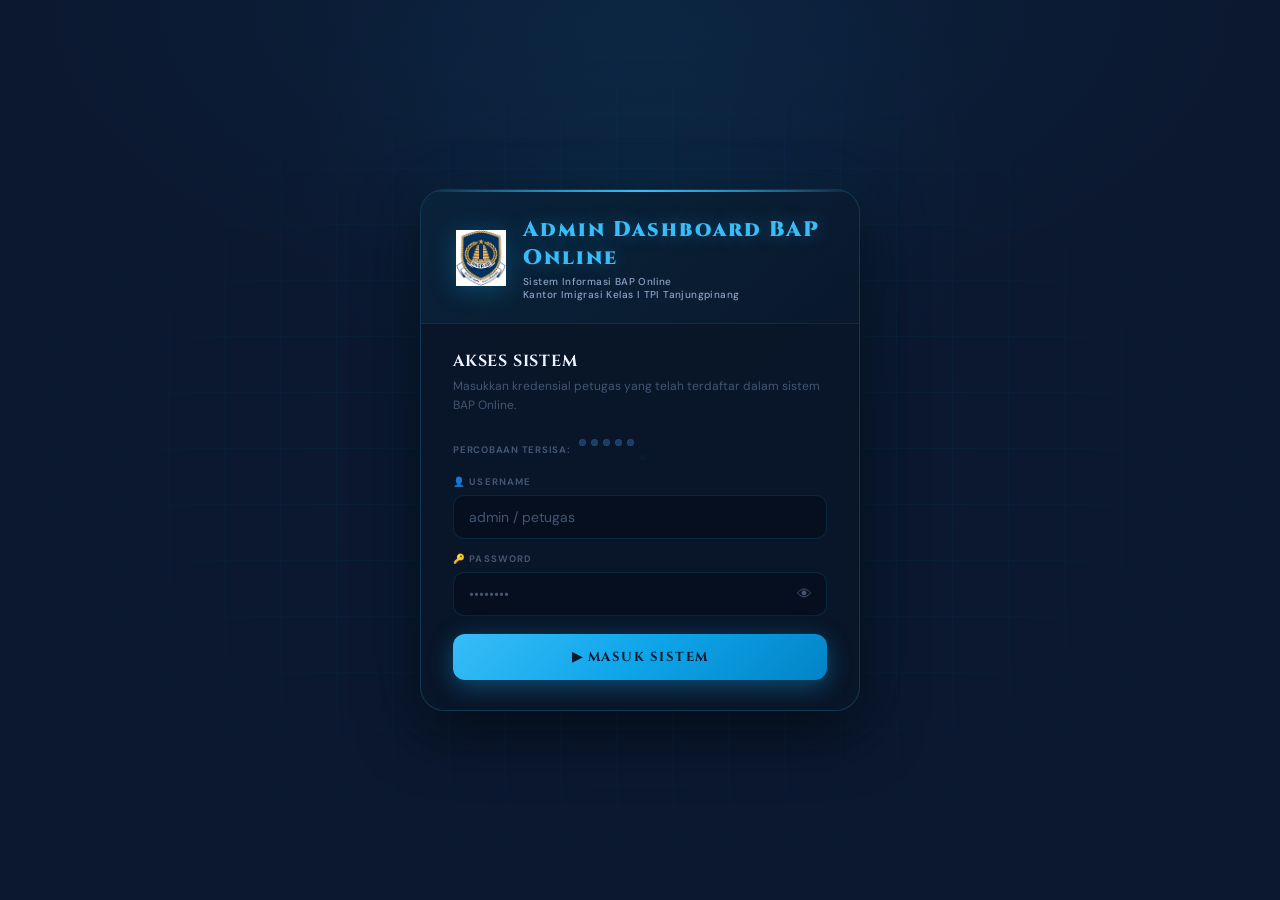
==== commit e2d77b03: "Add files via upload" ====
--- a/index.html
+++ b/index.html
@@ -1,1481 +1,327 @@
-<!DOCTYPE html>
-<html lang="id">
-<head>
-<meta charset="UTF-8">
-<meta name="viewport" content="width=device-width, initial-scale=1.0">
-<title>Sistem Admin BAP Online - Imigrasi Tanjungpinang</title>
-<link href="https://fonts.googleapis.com/css2?family=Cinzel:wght@700;900&family=DM+Sans:ital,wght@0,300;0,400;0,500;0,600;0,700;1,400&family=JetBrains+Mono:wght@400;500&display=swap" rel="stylesheet">
-<script src="https://cdnjs.cloudflare.com/ajax/libs/xlsx/0.18.5/xlsx.full.min.js"></script>
-<style>
-:root{
-  --navy-900:#050C1A;--navy-800:#0A1628;--navy-700:#0D1E35;
-  --navy-600:#112645;--navy-500:#163058;--navy-400:#1E406E;
-  --gold-600:#B8860B;--gold-500:#D4A017;--gold-400:#E8B522;
-  --gold-300:#F5CC50;--gold-200:#FAE08A;--gold-lite:#FDF6DC;
-  --sky-400:#38BDF8;--sky-500:#0EA5E9;--sky-600:#0284C7;--sky-700:#0369A1;
-  --red-600:#991B1B;--red-500:#C0392B;--red-400:#E74C3C;
-  --green-600:#065F46;--green-500:#059669;--green-400:#10B981;
-  --orange-500:#F97316;--orange-400:#FB923C;
-  --bg:var(--navy-900);--surface:var(--navy-800);--surface2:var(--navy-700);
-  --surface3:var(--navy-600);--surface4:var(--navy-500);
-  --border:rgba(56,189,248,0.1);--border2:rgba(56,189,248,0.2);--border3:rgba(56,189,248,0.35);
-  --text:#EEF2FF;--text2:#8BA3C7;--text3:#445572;
-  --shadow:0 20px 60px rgba(0,0,0,0.6);--shadow-sm:0 4px 20px rgba(0,0,0,0.4);
-  --glow-sky:0 0 40px rgba(14,165,233,0.15);
-  --radius:14px;--radius-lg:20px;
-}
-*{box-sizing:border-box;margin:0;padding:0;}
-html{scroll-behavior:smooth;}
-body{font-family:'DM Sans',sans-serif;background:var(--bg);color:var(--text);min-height:100vh;overflow-x:hidden;}
-::-webkit-scrollbar{width:4px;height:4px;}
-::-webkit-scrollbar-track{background:var(--navy-800);}
-::-webkit-scrollbar-thumb{background:var(--sky-600);border-radius:99px;}
-
-@keyframes fadeIn    {from{opacity:0}to{opacity:1}}
-@keyframes fadeUp    {from{opacity:0;transform:translateY(24px)}to{opacity:1;transform:none}}
-@keyframes scaleIn   {from{opacity:0;transform:scale(0.88)}to{opacity:1;transform:scale(1)}}
-@keyframes popIn     {from{transform:scale(0.65);opacity:0}to{transform:scale(1);opacity:1}}
-@keyframes slideUp   {from{opacity:0;transform:translateY(28px) scale(0.97)}to{opacity:1;transform:none}}
-@keyframes bounceIn  {0%{transform:scale(0.4);opacity:0}55%{transform:scale(1.06)}75%{transform:scale(0.96)}100%{transform:scale(1);opacity:1}}
-@keyframes shake     {0%,100%{transform:translateX(0)}25%,75%{transform:translateX(-7px)}50%{transform:translateX(7px)}}
-@keyframes spin      {to{transform:rotate(360deg)}}
-@keyframes blink     {0%,100%{opacity:1}50%{opacity:0.25}}
-@keyframes rowSlide  {from{opacity:0;transform:translateX(-10px)}to{opacity:1;transform:none}}
-@keyframes goldPulse {0%,100%{box-shadow:0 0 16px rgba(14,165,233,0.2)}50%{box-shadow:0 0 32px rgba(14,165,233,0.5)}}
-@keyframes spinOnce  {from{transform:rotate(-20deg)}to{transform:rotate(0deg)}}
-@keyframes particleDrift{0%{transform:translateY(0) translateX(0);opacity:.8}100%{transform:translateY(-120vh) translateX(var(--dx,20px));opacity:0}}
-
-#splashScreen{
-  display:flex;align-items:center;justify-content:center;
-  position:fixed;inset:0;z-index:9999;
-  background:var(--navy-900);
-  flex-direction:column;gap:16px;
-  animation:fadeIn 0.3s ease;
-}
-#splashScreen.hide{animation:fadeIn 0.4s ease reverse;pointer-events:none;}
-.splash-logo{width:64px;height:64px;object-fit:contain;filter:drop-shadow(0 4px 16px rgba(14,165,233,0.4));}
-.splash-title{font-family:'Cinzel',serif;font-size:22px;font-weight:900;letter-spacing:3px;color:var(--sky-400);text-shadow:0 0 20px rgba(56,189,248,0.3);}
-.splash-sub{font-size:11px;color:var(--text3);letter-spacing:0.3px;}
-.splash-spinner{width:32px;height:32px;border:3px solid rgba(56,189,248,0.15);border-top-color:var(--sky-400);border-radius:50%;animation:spin 0.8s linear infinite;margin-top:8px;}
-
-#loginPage{
-  display:none;align-items:center;justify-content:center;
-  min-height:100vh;position:relative;overflow:hidden;
-  background:radial-gradient(ellipse 80% 60% at 50% 0%,rgba(14,165,233,0.07) 0%,transparent 60%),var(--navy-900);
-}
-#loginPage.visible{display:flex;}
-.login-bg-grid{
-  position:absolute;inset:0;
-  background-image:linear-gradient(rgba(14,165,233,0.04) 1px,transparent 1px),linear-gradient(90deg,rgba(14,165,233,0.04) 1px,transparent 1px);
-  background-size:56px 56px;
-  mask-image:radial-gradient(ellipse 80% 80% at 50% 50%,black 30%,transparent 70%);
-}
-.login-bg-glow{position:absolute;top:-20%;left:50%;transform:translateX(-50%);width:700px;height:700px;background:radial-gradient(circle,rgba(14,165,233,0.06) 0%,transparent 70%);pointer-events:none;}
-#particles{position:absolute;inset:none;pointer-events:none;}
-.particle{position:absolute;bottom:0;border-radius:50%;background:rgba(14,165,233,0.4);pointer-events:none;animation:particleDrift linear infinite;}
-
-.login-card{
-  width:100%;max-width:440px;
-  background:rgba(10,22,40,0.93);border:1px solid var(--border2);border-radius:24px;
-  overflow:hidden;position:relative;z-index:10;
-  box-shadow:var(--shadow),0 0 60px rgba(14,165,233,0.07);
-  animation:scaleIn 0.55s cubic-bezier(0.34,1.3,0.64,1) both;
-}
-.login-card::before{content:'';position:absolute;top:0;left:0;right:0;height:2px;background:linear-gradient(90deg,transparent,var(--sky-400),transparent);}
-.scan-line{position:absolute;left:0;right:0;height:2px;background:linear-gradient(90deg,transparent,rgba(56,189,248,0.4),transparent);animation:scan 3.5s linear infinite;pointer-events:none;z-index:10;}
-@keyframes scan{0%{top:-10%}100%{top:110%}}
-.login-header{background:linear-gradient(135deg,rgba(14,165,233,0.09) 0%,rgba(14,165,233,0.02) 100%);border-bottom:1px solid var(--border);padding:26px 32px 22px;display:flex;align-items:center;gap:14px;}
-.imigrasi-logo{width:56px;height:56px;flex-shrink:0;filter:drop-shadow(0 4px 12px rgba(14,165,233,0.3));object-fit:contain;animation:spinOnce 0.8s cubic-bezier(0.34,1.3,0.64,1) both;}
-.login-brand h1{font-family:'Cinzel',serif;font-size:21px;font-weight:900;letter-spacing:2px;color:var(--sky-400);text-shadow:0 0 18px rgba(56,189,248,0.35);}
-.login-brand p{font-size:10px;color:var(--text2);letter-spacing:0.4px;margin-top:3px;font-weight:500;}
-.login-body{padding:26px 32px 30px;}
-.login-title{font-family:'Cinzel',serif;font-size:16px;font-weight:700;color:var(--text);letter-spacing:0.8px;margin-bottom:5px;}
-.login-subtitle{font-size:12px;color:var(--text3);line-height:1.6;margin-bottom:24px;}
-.attempt-bar{display:flex;gap:5px;margin-bottom:14px;}
-.attempt-dot{width:7px;height:7px;border-radius:50%;background:var(--surface3);border:1px solid var(--border);transition:all 0.3s;}
-.attempt-dot.used{background:var(--red-400);border-color:var(--red-400);box-shadow:0 0 6px rgba(220,38,38,0.4);}
-.lfield{margin-bottom:14px;position:relative;}
-.lfield label{display:flex;align-items:center;gap:6px;font-size:9.5px;font-weight:700;letter-spacing:0.12em;text-transform:uppercase;color:var(--text3);margin-bottom:7px;}
-.lfield input{width:100%;padding:12px 15px;border:1.5px solid rgba(14,165,233,0.15);border-radius:11px;font-size:14px;font-family:inherit;color:var(--text);background:rgba(5,12,26,0.6);outline:none;transition:all 0.25s;}
-.lfield input:focus{border-color:var(--sky-400);box-shadow:0 0 0 4px rgba(56,189,248,0.1);}
-.lfield input::placeholder{color:var(--text3);}
-.lfield input:disabled{opacity:0.5;cursor:not-allowed;}
-.pw-toggle{position:absolute;right:13px;bottom:13px;background:none;border:none;color:var(--text3);cursor:pointer;font-size:15px;padding:2px;transition:color 0.2s;line-height:1;}
-.pw-toggle:hover{color:var(--sky-400);}
-.login-btn{width:100%;padding:14px;border:none;border-radius:12px;cursor:pointer;font-family:'Cinzel',serif;font-size:13px;font-weight:700;letter-spacing:1.5px;color:var(--navy-900);background:linear-gradient(135deg,var(--sky-400) 0%,var(--sky-500) 50%,var(--sky-600) 100%);box-shadow:0 6px 24px rgba(14,165,233,0.4);transition:all 0.3s;position:relative;overflow:hidden;margin-top:4px;}
-.login-btn::after{content:'';position:absolute;top:0;left:-100%;width:100%;height:100%;background:linear-gradient(90deg,transparent,rgba(255,255,255,0.22),transparent);transition:left 0.5s;}
-.login-btn:not(:disabled):hover{transform:translateY(-2px);box-shadow:0 10px 30px rgba(14,165,233,0.55);}
-.login-btn:not(:disabled):hover::after{left:100%;}
-.login-btn:disabled{opacity:0.6;cursor:not-allowed;}
-.login-err{font-size:12px;color:#F87171;margin-top:11px;padding:10px 13px;background:rgba(220,38,38,0.08);border:1px solid rgba(220,38,38,0.2);border-radius:9px;display:none;}
-.login-err.show{display:block;animation:shake 0.5s ease;}
-.lockout-bar{margin-top:10px;display:none;}
-.lockout-bar.show{display:block;}
-.lockout-progress{height:3px;background:rgba(220,38,38,0.15);border-radius:99px;overflow:hidden;}
-.lockout-fill{height:100%;background:var(--red-400);border-radius:99px;transition:width 1s linear;}
-.lockout-text{font-size:10px;color:rgba(248,113,113,0.7);margin-top:5px;text-align:center;}
-
-#adminShell{display:none;min-height:100vh;}
-.sidebar{
-  width:252px;background:var(--surface);border-right:1px solid var(--border);
-  position:fixed;top:0;left:0;height:100vh;z-index:200;
-  display:flex;flex-direction:column;transition:transform 0.3s cubic-bezier(0.34,1.2,0.64,1);overflow:hidden;
-}
-.sidebar::after{content:'';position:absolute;top:0;right:0;width:1px;height:100%;background:linear-gradient(180deg,transparent 0%,var(--sky-500) 25%,var(--sky-500) 75%,transparent 100%);opacity:0.25;}
-.sidebar-logo{padding:18px 18px 16px;border-bottom:1px solid var(--border);display:flex;align-items:center;gap:11px;background:linear-gradient(180deg,rgba(14,165,233,0.05) 0%,transparent 100%);}
-.sl-logo{width:40px;height:40px;flex-shrink:0;object-fit:contain;filter:drop-shadow(0 3px 8px rgba(14,165,233,0.3));}
-.sl-text h2{font-family:'Cinzel',serif;font-size:15px;font-weight:900;letter-spacing:1.5px;color:var(--sky-400);text-shadow:0 0 10px rgba(56,189,248,0.25);}
-.sl-text span{font-size:9px;color:var(--text3);letter-spacing:0.3px;display:block;margin-top:1px;}
-.nav{padding:14px 9px;flex:1;overflow-y:auto;}
-.nav-group{margin-bottom:20px;}
-.nav-label{font-size:8.5px;font-weight:800;letter-spacing:0.18em;text-transform:uppercase;color:var(--text3);padding:0 12px;margin-bottom:7px;display:flex;align-items:center;gap:7px;}
-.nav-label::after{content:'';flex:1;height:1px;background:linear-gradient(90deg,rgba(14,165,233,0.2),transparent);}
-.nav-item{display:flex;align-items:center;gap:10px;padding:10px 13px;border-radius:10px;cursor:pointer;font-size:12.5px;font-weight:500;color:var(--text2);transition:all 0.2s;margin-bottom:2px;position:relative;letter-spacing:0.01em;}
-.nav-item:hover{background:rgba(14,165,233,0.07);color:var(--text);transform:translateX(3px);}
-.nav-item.active{background:linear-gradient(135deg,rgba(14,165,233,0.13) 0%,rgba(14,165,233,0.05) 100%);color:var(--sky-400);font-weight:700;}
-.nav-item.active::before{content:'';position:absolute;left:0;top:50%;transform:translateY(-50%);width:3px;height:62%;background:linear-gradient(180deg,var(--sky-400),var(--sky-600));border-radius:0 3px 3px 0;box-shadow:0 0 8px rgba(14,165,233,0.6);}
-.nav-icon{font-size:14px;width:20px;text-align:center;}
-.nav-badge{margin-left:auto;background:var(--red-500);color:white;font-size:9px;font-weight:800;padding:2px 7px;border-radius:99px;box-shadow:0 2px 8px rgba(192,57,43,0.5);animation:goldPulse 2.5s ease-in-out infinite;}
-.nav-badge-orange{margin-left:auto;background:var(--orange-500);color:white;font-size:9px;font-weight:800;padding:2px 7px;border-radius:99px;box-shadow:0 2px 8px rgba(249,115,22,0.5);animation:goldPulse 2s ease-in-out infinite;}
-.auto-refresh-status{margin:0 9px 12px;padding:8px 13px;background:rgba(5,150,105,0.06);border:1px solid rgba(5,150,105,0.15);border-radius:9px;display:flex;align-items:center;gap:7px;font-size:10.5px;color:#6EE7B7;}
-.ar-dot{width:6px;height:6px;border-radius:50%;background:#10B981;box-shadow:0 0 6px rgba(16,185,129,0.6);animation:blink 1.5s ease-in-out infinite;}
-.ar-timer{margin-left:auto;font-family:'JetBrains Mono',monospace;font-size:10px;color:var(--text3);}
-.sidebar-footer{padding:12px 13px;border-top:1px solid var(--border);background:rgba(14,165,233,0.02);}
-.sf-inner{display:flex;align-items:center;gap:9px;}
-.sf-avatar{width:36px;height:36px;border-radius:9px;overflow:hidden;border:1.5px solid rgba(14,165,233,0.3);background:var(--navy-700);flex-shrink:0;display:flex;align-items:center;justify-content:center;}
-.sf-avatar img{width:100%;height:100%;object-fit:contain;padding:4px;}
-.sf-info h4{font-size:12px;font-weight:700;color:var(--text);}
-.sf-role{font-size:9.5px;color:var(--sky-400);display:flex;align-items:center;gap:4px;margin-top:2px;}
-.sf-role::before{content:'';width:5px;height:5px;border-radius:50%;background:#10B981;display:inline-block;box-shadow:0 0 5px rgba(16,185,129,0.6);}
-.sf-session{font-size:9px;color:var(--text3);margin-top:2px;display:flex;align-items:center;gap:3px;}
-.sf-session::before{content:'🕐';font-size:9px;}
-.sf-logout{margin-left:auto;background:none;border:1px solid rgba(220,38,38,0.2);color:rgba(220,38,38,0.5);cursor:pointer;font-size:14px;padding:6px 9px;border-radius:8px;transition:all 0.2s;}
-.sf-logout:hover{color:#F87171;background:rgba(220,38,38,0.08);border-color:rgba(220,38,38,0.4);}
-
-.topbar{margin-left:252px;background:rgba(10,22,40,0.92);backdrop-filter:blur(16px);border-bottom:1px solid var(--border);padding:11px 26px;display:flex;align-items:center;gap:13px;position:sticky;top:0;z-index:100;}
-.topbar::after{content:'';position:absolute;bottom:0;left:0;right:0;height:1px;background:linear-gradient(90deg,transparent,var(--sky-500),transparent);opacity:0.2;}
-.topbar-title h1{font-family:'Cinzel',serif;font-size:14px;font-weight:700;letter-spacing:0.7px;color:var(--text);}
-.topbar-title span{font-size:10px;color:var(--text3);display:block;margin-top:1px;}
-.topbar-right{margin-left:auto;display:flex;align-items:center;gap:7px;}
-.topbar-time{font-family:'JetBrains Mono',monospace;font-size:11px;color:var(--sky-300,#7DD3FC);background:rgba(14,165,233,0.07);border:1px solid rgba(14,165,233,0.15);padding:6px 13px;border-radius:8px;letter-spacing:0.05em;}
-.topbar-date{font-size:10.5px;color:var(--text3);background:var(--surface2);border:1px solid var(--border);padding:6px 11px;border-radius:8px;}
-.refresh-btn{background:var(--surface2);border:1px solid var(--border2);color:var(--text2);padding:7px 14px;border-radius:8px;cursor:pointer;font-family:inherit;font-size:12px;font-weight:600;display:flex;align-items:center;gap:6px;transition:all 0.2s;}
-.refresh-btn:hover{background:rgba(14,165,233,0.1);color:var(--sky-400);border-color:var(--sky-400);}
-.refresh-btn.spinning .ri{animation:spin 0.7s linear infinite;}
-.menu-toggle{display:none;background:var(--surface2);border:1px solid var(--border);color:var(--text2);padding:7px 9px;border-radius:8px;cursor:pointer;font-size:16px;}
-
-.main{margin-left:252px;padding:22px 26px;}
-.page-view{display:none;}
-.page-view.active{display:block;animation:fadeIn 0.25s ease;}
-
-.page-banner{background:linear-gradient(135deg,rgba(14,165,233,0.08) 0%,rgba(14,165,233,0.02) 100%);border:1px solid var(--border);border-radius:var(--radius-lg);padding:18px 22px;margin-bottom:20px;display:flex;align-items:center;gap:14px;position:relative;overflow:hidden;}
-.page-banner::before{content:'';position:absolute;top:0;left:0;right:0;height:1px;background:linear-gradient(90deg,transparent,var(--sky-400),transparent);opacity:0.5;}
-.page-banner-icon{width:44px;height:44px;flex-shrink:0;object-fit:contain;filter:drop-shadow(0 4px 10px rgba(14,165,233,0.3));}
-.page-banner-text h2{font-family:'Cinzel',serif;font-size:15px;font-weight:700;letter-spacing:0.4px;color:var(--sky-400);margin-bottom:3px;}
-.page-banner-text p{font-size:11.5px;color:var(--text3);}
-.page-banner-meta{margin-left:auto;text-align:right;}
-.banner-live{display:inline-flex;align-items:center;gap:5px;font-size:10.5px;font-weight:600;color:#6EE7B7;background:rgba(5,150,105,0.08);border:1px solid rgba(5,150,105,0.2);padding:4px 11px;border-radius:99px;margin-bottom:4px;}
-.banner-live::before{content:'';width:5px;height:5px;border-radius:50%;background:#10B981;animation:blink 1.5s infinite;}
-.banner-ts{font-size:10px;color:var(--text3);}
-
-.stat-grid{display:grid;grid-template-columns:repeat(5,1fr);gap:12px;margin-bottom:20px;}
-.stat-card{background:var(--surface);border:1px solid var(--border);border-radius:var(--radius);padding:18px 20px;position:relative;overflow:hidden;transition:all 0.3s cubic-bezier(0.34,1.2,0.64,1);animation:fadeUp 0.5s ease both;}
-.stat-card:nth-child(1){animation-delay:.05s}.stat-card:nth-child(2){animation-delay:.1s}.stat-card:nth-child(3){animation-delay:.15s}.stat-card:nth-child(4){animation-delay:.2s}.stat-card:nth-child(5){animation-delay:.25s}
-.stat-card:hover{transform:translateY(-4px);border-color:var(--border2);box-shadow:var(--shadow-sm);}
-.stat-card::before{content:'';position:absolute;top:0;left:0;right:0;height:2px;border-radius:var(--radius) var(--radius) 0 0;}
-.stat-card::after{content:'';position:absolute;top:-16px;right:-16px;width:80px;height:80px;border-radius:50%;opacity:0.07;transition:all 0.3s;}
-.stat-card:hover::after{transform:scale(1.5);}
-.s-total::before{background:linear-gradient(90deg,var(--sky-400),var(--sky-600))}.s-total::after{background:var(--sky-400);}
-.s-wait::before{background:linear-gradient(90deg,#F59E0B,#B45309)}.s-wait::after{background:#F59E0B;}
-.s-conf::before{background:linear-gradient(90deg,#3B82F6,#1D4ED8)}.s-conf::after{background:#3B82F6;}
-.s-done::before{background:linear-gradient(90deg,var(--green-500),var(--green-600))}.s-done::after{background:var(--green-500);}
-.s-rs::before{background:linear-gradient(90deg,var(--orange-500),#EA580C)}.s-rs::after{background:var(--orange-500);}
-.stat-ic{margin-bottom:10px;font-size:24px;}
-.stat-n{font-family:'JetBrains Mono',monospace;font-size:30px;font-weight:700;letter-spacing:-1px;line-height:1;margin-bottom:5px;}
-.s-total .stat-n{color:var(--sky-400)}.s-wait .stat-n{color:#FCD34D}.s-conf .stat-n{color:#93C5FD}.s-done .stat-n{color:#6EE7B7}.s-rs .stat-n{color:#FDBA74}
-.stat-label{font-size:11px;color:var(--text2);font-weight:500;}
-
-.table-card{background:var(--surface);border:1px solid var(--border);border-radius:var(--radius-lg);overflow:hidden;margin-bottom:20px;animation:fadeUp 0.5s ease both;animation-delay:0.2s;}
-.table-head{padding:14px 20px;border-bottom:1px solid var(--border);display:flex;align-items:center;gap:11px;flex-wrap:wrap;background:linear-gradient(180deg,rgba(14,165,233,0.04) 0%,transparent 100%);}
-.th-icon{font-size:14px;}
-.table-head-title{font-family:'Cinzel',serif;font-size:12.5px;font-weight:700;letter-spacing:0.5px;color:var(--text);}
-.table-head-sub{font-size:10.5px;color:var(--text3);margin-top:1px;}
-.table-actions{margin-left:auto;display:flex;align-items:center;gap:7px;flex-wrap:wrap;}
-
-.filter-row{padding:10px 20px 0;display:flex;align-items:center;gap:8px;flex-wrap:wrap;border-top:1px solid rgba(14,165,233,0.06);}
-.filter-row-label{font-size:9.5px;font-weight:800;letter-spacing:0.1em;text-transform:uppercase;color:var(--text3);white-space:nowrap;}
-.filter-month-group{display:flex;align-items:center;gap:6px;flex-wrap:wrap;}
-.month-chip{
-  padding:5px 13px;border-radius:99px;font-family:inherit;font-size:11px;font-weight:700;
-  cursor:pointer;border:1px solid var(--border);background:var(--surface2);color:var(--text3);
-  transition:all 0.18s;white-space:nowrap;
-}
-.month-chip:hover{border-color:var(--border2);color:var(--text2);}
-.month-chip.active{
-  background:linear-gradient(135deg,rgba(14,165,233,0.18),rgba(14,165,233,0.08));
-  border-color:var(--sky-400);color:var(--sky-400);
-  box-shadow:0 0 12px rgba(14,165,233,0.18);
-}
-.month-chip.active-all{
-  background:linear-gradient(135deg,rgba(14,165,233,0.12),rgba(14,165,233,0.04));
-  border-color:rgba(14,165,233,0.35);color:#7DD3FC;
-}
-.year-select-wrap{display:flex;align-items:center;gap:5px;margin-left:4px;}
-.year-select-wrap span{font-size:9.5px;font-weight:700;color:var(--text3);}
-.filter-active-badge{
-  display:inline-flex;align-items:center;gap:5px;padding:4px 11px;border-radius:99px;
-  font-size:10.5px;font-weight:700;color:#FDBA74;
-  background:rgba(249,115,22,0.08);border:1px solid rgba(249,115,22,0.22);
-  margin-left:auto;white-space:nowrap;
-}
-.filter-clear-btn{
-  background:none;border:1px solid rgba(14,165,233,0.15);color:var(--text3);
-  padding:4px 11px;border-radius:99px;cursor:pointer;font-family:inherit;font-size:10.5px;
-  font-weight:700;transition:all 0.17s;
-}
-.filter-clear-btn:hover{border-color:rgba(220,38,38,0.35);color:#F87171;background:rgba(220,38,38,0.06);}
-.filter-sep{width:1px;height:20px;background:var(--border);margin:0 4px;}
-
-.search-box{display:flex;align-items:center;gap:7px;background:var(--surface2);border:1px solid var(--border2);border-radius:9px;padding:7px 12px;transition:all 0.2s;}
-.search-box:focus-within{border-color:var(--sky-400);box-shadow:0 0 0 3px rgba(56,189,248,0.1);}
-.search-box input{background:none;border:none;outline:none;font-family:inherit;font-size:12.5px;color:var(--text);width:155px;}
-.search-box input::placeholder{color:var(--text3);}
-.filter-select{background:var(--surface2);border:1px solid var(--border);color:var(--text2);padding:7px 11px;border-radius:9px;font-family:inherit;font-size:11.5px;cursor:pointer;outline:none;transition:all 0.2s;}
-.filter-select:focus{border-color:var(--sky-400);}
-.filter-select option{background:var(--navy-800);}
-.export-btn{background:linear-gradient(135deg,var(--green-500),var(--green-600));color:white;border:none;padding:8px 14px;border-radius:9px;cursor:pointer;font-family:inherit;font-size:12px;font-weight:700;display:flex;align-items:center;gap:5px;box-shadow:0 3px 12px rgba(5,150,105,0.3);transition:all 0.22s;}
-.export-btn:hover{transform:translateY(-1px);box-shadow:0 5px 18px rgba(5,150,105,0.4);}
-.tbl-wrap{overflow-x:auto;}
-table{width:100%;border-collapse:collapse;}
-thead tr{background:rgba(14,165,233,0.04);}
-th{padding:10px 14px;font-size:9px;font-weight:800;letter-spacing:0.1em;text-transform:uppercase;color:var(--text3);text-align:left;white-space:nowrap;border-bottom:1px solid var(--border);}
-td{padding:11px 14px;font-size:12.5px;border-bottom:1px solid rgba(14,165,233,0.04);vertical-align:middle;}
-tr:last-child td{border-bottom:none;}
-tbody tr{transition:all 0.17s;cursor:pointer;}
-tbody tr:hover td{background:rgba(14,165,233,0.04);}
-tbody tr.row-enter{animation:rowSlide 0.28s ease both;}
-.t-name{font-weight:600;color:var(--text);}
-.t-sub{font-size:10px;color:var(--text3);margin-top:1px;}
-.t-code{font-family:'JetBrains Mono',monospace;font-size:10px;background:rgba(14,165,233,0.08);color:#7DD3FC;padding:3px 8px;border-radius:6px;border:1px solid rgba(14,165,233,0.18);white-space:nowrap;letter-spacing:0.04em;}
-
-.badge{display:inline-flex;align-items:center;gap:4px;padding:3px 10px;border-radius:99px;font-size:10.5px;font-weight:700;white-space:nowrap;}
-.badge-dot{width:4px;height:4px;border-radius:50%;background:currentColor;}
-.badge-wait    {background:rgba(245,158,11,0.1);color:#FCD34D;border:1px solid rgba(245,158,11,0.25);}
-.badge-conf    {background:rgba(59,130,246,0.1);color:#93C5FD;border:1px solid rgba(59,130,246,0.25);}
-.badge-done    {background:rgba(5,150,105,0.1);color:#6EE7B7;border:1px solid rgba(5,150,105,0.25);}
-.badge-prs     {background:rgba(249,115,22,0.1);color:#FDBA74;border:1px solid rgba(249,115,22,0.25);}
-.badge-rsapprove{background:rgba(5,150,105,0.12);color:#6EE7B7;border:1px solid rgba(5,150,105,0.3);}
-.badge-rsreject {background:rgba(220,38,38,0.1);color:#FCA5A5;border:1px solid rgba(220,38,38,0.2);}
-.badge-rspending{background:rgba(249,115,22,0.1);color:#FDBA74;border:1px solid rgba(249,115,22,0.25);}
-.badge-wait .badge-dot{animation:blink 1.8s infinite;}
-.badge-prs .badge-dot{animation:blink 1.2s infinite;}
-
-.action-btn{background:var(--surface2);border:1px solid var(--border);color:var(--text2);padding:5px 11px;border-radius:7px;cursor:pointer;font-family:inherit;font-size:11.5px;font-weight:600;transition:all 0.17s;display:inline-flex;align-items:center;gap:4px;}
-.action-btn:hover{background:rgba(14,165,233,0.1);border-color:var(--sky-400);color:var(--sky-400);transform:translateY(-1px);}
-.action-btn.del{border-color:rgba(220,38,38,0.15);color:rgba(248,113,113,0.6);}
-.action-btn.del:hover{background:rgba(220,38,38,0.08);border-color:rgba(220,38,38,0.4);color:#F87171;}
-.action-btn.approve{border-color:rgba(5,150,105,0.3);color:#6EE7B7;}
-.action-btn.approve:hover{background:rgba(5,150,105,0.1);border-color:var(--green-500);}
-.action-btn.reject{border-color:rgba(220,38,38,0.25);color:#FCA5A5;}
-.action-btn.reject:hover{background:rgba(220,38,38,0.08);border-color:rgba(220,38,38,0.5);}
-
-.pagination{padding:12px 20px;border-top:1px solid var(--border);display:flex;align-items:center;justify-content:space-between;}
-.pg-info{font-size:11px;color:var(--text3);}
-.pg-btns{display:flex;gap:4px;}
-.pg-btn{background:var(--surface2);border:1px solid var(--border);color:var(--text2);padding:5px 10px;border-radius:7px;cursor:pointer;font-family:inherit;font-size:11.5px;font-weight:600;transition:all 0.17s;}
-.pg-btn:hover{background:var(--surface3);color:var(--text);}
-.pg-btn.active{background:var(--sky-500);border-color:var(--sky-500);color:white;font-weight:800;box-shadow:0 3px 10px rgba(14,165,233,0.35);}
-.pg-btn:disabled{opacity:0.3;cursor:not-allowed;}
-
-.empty-state{text-align:center;padding:50px 20px;}
-.empty-ic{font-size:42px;margin-bottom:12px;opacity:0.22;}
-.empty-state h3{font-size:14px;font-weight:700;color:var(--text2);margin-bottom:5px;}
-.empty-state p{font-size:12px;color:var(--text3);}
-.loading-row td{text-align:center;padding:38px;color:var(--text3);font-size:12.5px;}
-
-.rs-table-card{background:var(--surface);border:1px solid rgba(249,115,22,0.2);border-radius:var(--radius-lg);overflow:hidden;margin-bottom:20px;animation:fadeUp 0.5s ease both;animation-delay:0.3s;}
-.rs-table-card .table-head{background:linear-gradient(135deg,rgba(249,115,22,0.07) 0%,rgba(249,115,22,0.02) 100%);border-bottom:1px solid rgba(249,115,22,0.15);}
-.rs-filter-bar{display:flex;gap:6px;flex-wrap:wrap;}
-.rs-filter-btn{padding:5px 13px;border-radius:99px;font-family:inherit;font-size:11px;font-weight:700;cursor:pointer;border:1px solid var(--border);background:var(--surface2);color:var(--text2);transition:all 0.2s;}
-.rs-filter-btn.active{background:rgba(249,115,22,0.15);border-color:var(--orange-500);color:var(--orange-400);}
-.rs-filter-btn:hover{border-color:var(--border2);color:var(--text);}
-.rs-jadwal-row{display:flex;flex-direction:column;gap:2px;}
-.rs-jadwal-new{font-size:11.5px;font-weight:700;color:#FDBA74;}
-
-#modalOverlay{display:none;position:fixed;inset:0;z-index:500;background:rgba(0,0,0,0.87);backdrop-filter:blur(8px);align-items:flex-start;justify-content:center;padding:22px;overflow-y:auto;}
-#modalOverlay.show{display:flex;animation:fadeIn 0.18s ease;}
-.modal{background:var(--surface);border:1px solid var(--border2);border-radius:22px;width:100%;max-width:780px;margin:auto;overflow:hidden;animation:slideUp 0.32s cubic-bezier(0.34,1.2,0.64,1) both;box-shadow:var(--shadow),0 0 70px rgba(14,165,233,0.05);}
-.modal-header{background:linear-gradient(135deg,rgba(14,165,233,0.12) 0%,rgba(14,165,233,0.03) 100%);border-bottom:1px solid var(--border2);padding:18px 22px;display:flex;align-items:center;gap:13px;position:relative;overflow:hidden;}
-.modal-header::before{content:'';position:absolute;top:0;left:0;right:0;height:1px;background:linear-gradient(90deg,transparent,var(--sky-400),transparent);}
-.modal-logo{width:38px;height:38px;flex-shrink:0;opacity:0.9;object-fit:contain;}
-.modal-header h2{font-family:'Cinzel',serif;font-size:16px;font-weight:700;letter-spacing:0.4px;color:var(--text);}
-.modal-header span{font-size:10.5px;color:var(--sky-400);display:block;margin-top:2px;}
-.modal-close{margin-left:auto;background:rgba(255,255,255,0.05);border:1px solid var(--border);color:var(--text2);width:32px;height:32px;border-radius:8px;cursor:pointer;font-size:15px;display:flex;align-items:center;justify-content:center;transition:all 0.2s;}
-.modal-close:hover{background:rgba(220,38,38,0.08);color:#F87171;border-color:rgba(220,38,38,0.3);transform:rotate(90deg);}
-.modal-body{padding:20px 22px;}
-.modal-tabs{display:flex;gap:3px;background:var(--surface2);border-radius:11px;padding:4px;margin-bottom:20px;border:1px solid var(--border);}
-.mtab{flex:1;padding:8px;text-align:center;border-radius:8px;font-size:12px;font-weight:600;color:var(--text2);cursor:pointer;transition:all 0.2s;border:none;background:none;font-family:inherit;}
-.mtab:hover{color:var(--text);}
-.mtab.active{background:linear-gradient(135deg,var(--sky-500),var(--sky-600));color:white;font-weight:800;box-shadow:0 3px 12px rgba(14,165,233,0.4);}
-.tab-panel{display:none;}
-.tab-panel.active{display:block;animation:fadeIn 0.2s ease;}
-.info-grid{display:grid;grid-template-columns:1fr 1fr;gap:9px;}
-.info-item{background:var(--surface2);border-radius:10px;padding:12px 14px;border:1px solid var(--border);transition:all 0.2s;}
-.info-item:hover{border-color:var(--border2);}
-.info-item.full{grid-column:1/-1;}
-.info-key{font-size:9px;font-weight:800;letter-spacing:0.1em;text-transform:uppercase;color:var(--text3);margin-bottom:4px;}
-.info-val{font-size:13px;font-weight:600;color:var(--text);line-height:1.4;}
-.info-val.mono{font-family:'JetBrains Mono',monospace;font-size:12px;color:#7DD3FC;}
-
-.doc-block{background:var(--surface2);border:1px solid var(--border);border-radius:12px;overflow:hidden;margin-bottom:9px;transition:all 0.2s;}
-.doc-block:hover{border-color:var(--border2);}
-.doc-block-head{display:flex;align-items:center;gap:9px;padding:10px 14px;border-bottom:1px solid var(--border);}
-.dh-icon{font-size:14px;}
-.dh-label{font-size:12.5px;font-weight:700;color:var(--text2);}
-.dh-badge{margin-left:auto;font-size:9.5px;font-weight:700;padding:3px 9px;border-radius:99px;}
-.dh-badge.ada{background:rgba(5,150,105,0.1);color:#6EE7B7;border:1px solid rgba(5,150,105,0.25);}
-.dh-badge.tdk{background:var(--surface3);color:var(--text3);border:1px solid var(--border);}
-.doc-img-area{background:#030810;min-height:160px;display:flex;align-items:center;justify-content:center;position:relative;padding:12px;}
-.doc-img-area img{max-width:100%;max-height:300px;border-radius:8px;object-fit:contain;display:block;margin:auto;transition:transform 0.22s;}
-.doc-img-area img:hover{transform:scale(1.02);cursor:zoom-in;}
-.doc-img-error{color:var(--text3);font-size:12.5px;text-align:center;padding:20px;}
-.doc-img-error a{color:var(--sky-400);font-weight:700;}
-.doc-open-pill{position:absolute;top:8px;right:8px;background:rgba(0,0,0,0.75);color:#7DD3FC;border:1px solid rgba(14,165,233,0.2);border-radius:7px;padding:4px 10px;font-size:10px;font-weight:700;cursor:pointer;text-decoration:none;transition:all 0.17s;}
-.doc-open-pill:hover{background:var(--sky-500);color:white;border-color:var(--sky-500);}
-
-.status-section{margin-bottom:18px;}
-.status-section h3{font-size:12px;font-weight:700;color:var(--text2);margin-bottom:11px;letter-spacing:0.02em;}
-.status-options{display:flex;gap:9px;flex-wrap:wrap;}
-.status-opt{flex:1;min-width:100px;padding:14px;border-radius:12px;cursor:pointer;border:2px solid var(--border);background:var(--surface2);text-align:center;transition:all 0.2s;font-family:inherit;}
-.status-opt:hover{border-color:var(--border2);transform:translateY(-2px);}
-.status-opt.selected-wait{border-color:#F59E0B;background:rgba(245,158,11,0.08);box-shadow:0 0 16px rgba(245,158,11,0.1);}
-.status-opt.selected-conf{border-color:#3B82F6;background:rgba(59,130,246,0.08);box-shadow:0 0 16px rgba(59,130,246,0.1);}
-.status-opt.selected-done{border-color:var(--green-500);background:rgba(5,150,105,0.08);box-shadow:0 0 16px rgba(5,150,105,0.1);}
-.so-icon{font-size:22px;margin-bottom:6px;}
-.so-label{font-size:11px;font-weight:700;color:var(--text2);}
-.note-area{width:100%;background:var(--surface2);border:1.5px solid var(--border2);border-radius:11px;padding:11px 13px;font-family:inherit;font-size:12.5px;color:var(--text);resize:vertical;min-height:76px;outline:none;transition:all 0.2s;}
-.note-area:focus{border-color:var(--sky-400);box-shadow:0 0 0 3px rgba(56,189,248,0.08);}
-
-.rs-detail-panel{background:rgba(249,115,22,0.05);border:1px solid rgba(249,115,22,0.2);border-radius:12px;padding:14px 16px;margin-bottom:16px;}
-.rs-detail-panel h4{font-size:11.5px;font-weight:800;color:var(--orange-400);margin-bottom:10px;display:flex;align-items:center;gap:6px;}
-.rs-detail-grid{display:grid;grid-template-columns:1fr 1fr;gap:8px;}
-.rs-detail-item{background:rgba(0,0,0,0.2);border-radius:8px;padding:10px 12px;border:1px solid rgba(249,115,22,0.1);}
-.rs-detail-item.full{grid-column:1/-1;}
-.rs-detail-key{font-size:8.5px;font-weight:800;letter-spacing:0.1em;text-transform:uppercase;color:rgba(249,115,22,0.6);margin-bottom:3px;}
-.rs-detail-val{font-size:12.5px;font-weight:600;color:var(--text);}
-.rs-action-row{display:flex;gap:9px;margin-top:13px;}
-.rs-approve-btn{flex:1;padding:11px;background:linear-gradient(135deg,var(--green-500),var(--green-600));color:white;border:none;border-radius:10px;cursor:pointer;font-family:inherit;font-size:13px;font-weight:800;display:flex;align-items:center;justify-content:center;gap:6px;box-shadow:0 3px 12px rgba(5,150,105,0.3);transition:all 0.22s;}
-.rs-approve-btn:hover{transform:translateY(-1px);box-shadow:0 5px 18px rgba(5,150,105,0.4);}
-.rs-reject-btn{flex:1;padding:11px;background:rgba(220,38,38,0.08);border:1px solid rgba(220,38,38,0.25);color:#FCA5A5;border-radius:10px;cursor:pointer;font-family:inherit;font-size:13px;font-weight:800;display:flex;align-items:center;justify-content:center;gap:6px;transition:all 0.22s;}
-.rs-reject-btn:hover{background:rgba(220,38,38,0.15);border-color:rgba(220,38,38,0.5);}
-.rs-approve-btn:disabled,.rs-reject-btn:disabled{opacity:0.4;cursor:not-allowed;transform:none!important;}
-
-.modal-footer{padding:14px 22px;border-top:1px solid var(--border);display:flex;gap:9px;justify-content:flex-end;align-items:center;}
-.mf-btn{padding:10px 20px;border-radius:10px;font-family:inherit;font-size:13px;font-weight:700;cursor:pointer;transition:all 0.2s;border:none;display:flex;align-items:center;gap:6px;}
-.mf-cancel{background:var(--surface2);color:var(--text2);border:1px solid var(--border2);}
-.mf-cancel:hover{background:var(--surface3);color:var(--text);}
-.mf-save{background:linear-gradient(135deg,var(--sky-400),var(--sky-600));color:var(--navy-900);box-shadow:0 4px 14px rgba(14,165,233,0.35);font-weight:800;}
-.mf-save:hover{transform:translateY(-1px);box-shadow:0 6px 20px rgba(14,165,233,0.5);}
-.mf-del{background:rgba(220,38,38,0.08);color:#F87171;border:1px solid rgba(220,38,38,0.2);margin-right:auto;}
-.mf-del:hover{background:rgba(220,38,38,0.15);border-color:rgba(220,38,38,0.4);}
-
-#deleteOverlay{display:none;position:fixed;inset:0;z-index:600;background:rgba(0,0,0,0.9);backdrop-filter:blur(10px);align-items:center;justify-content:center;padding:22px;}
-#deleteOverlay.show{display:flex;animation:fadeIn 0.18s ease;}
-.delete-modal{background:var(--surface);border:1px solid rgba(220,38,38,0.22);border-radius:22px;width:100%;max-width:400px;padding:30px;text-align:center;animation:bounceIn 0.38s cubic-bezier(0.34,1.2,0.64,1) both;box-shadow:var(--shadow);}
-.delete-icon{font-size:44px;margin-bottom:14px;}
-.delete-modal h3{font-family:'Cinzel',serif;font-size:18px;font-weight:700;letter-spacing:0.5px;margin-bottom:9px;color:var(--text);}
-.delete-modal p{font-size:12.5px;color:var(--text2);line-height:1.7;margin-bottom:5px;}
-.delete-name{font-weight:800;color:var(--sky-400);font-size:14px;}
-.delete-warning{background:rgba(220,38,38,0.07);border:1px solid rgba(220,38,38,0.16);border-radius:9px;padding:11px 13px;font-size:11.5px;color:#F87171;margin:14px 0;line-height:1.6;}
-.delete-btns{display:flex;gap:9px;margin-top:18px;}
-.del-cancel{flex:1;padding:12px;background:var(--surface2);border:1px solid var(--border2);color:var(--text2);border-radius:11px;cursor:pointer;font-family:inherit;font-size:13.5px;font-weight:700;transition:all 0.2s;}
-.del-cancel:hover{background:var(--surface3);color:var(--text);}
-.del-confirm{flex:1;padding:12px;background:linear-gradient(135deg,#DC2626,#7F1D1D);border:none;color:white;border-radius:11px;cursor:pointer;font-family:inherit;font-size:13.5px;font-weight:800;transition:all 0.22s;box-shadow:0 4px 14px rgba(220,38,38,0.3);}
-.del-confirm:hover{transform:translateY(-2px);box-shadow:0 6px 20px rgba(220,38,38,0.45);}
-
-.recap-grid{display:grid;grid-template-columns:1fr 1fr;gap:16px;margin-bottom:20px;}
-.recap-card{background:var(--surface);border:1px solid var(--border);border-radius:var(--radius);padding:20px;animation:fadeUp 0.5s ease both;}
-.recap-card:nth-child(1){animation-delay:.1s}.recap-card:nth-child(2){animation-delay:.18s}.recap-card:nth-child(3){animation-delay:.26s}
-.recap-card h3{font-family:'Cinzel',serif;font-size:12.5px;font-weight:700;letter-spacing:0.4px;color:var(--sky-400);margin-bottom:14px;padding-bottom:10px;border-bottom:1px solid var(--border);display:flex;align-items:center;gap:7px;}
-.recap-row{display:flex;justify-content:space-between;align-items:center;padding:7px 0;border-bottom:1px solid rgba(14,165,233,0.04);}
-.recap-row:last-child{border-bottom:none;}
-.recap-key{font-size:12px;color:var(--text2);display:flex;align-items:center;gap:7px;}
-.recap-val{font-size:12.5px;font-weight:700;color:var(--text);}
-.recap-bar{height:4px;background:var(--surface2);border-radius:99px;overflow:hidden;margin-bottom:8px;}
-.recap-bar-fill{height:100%;border-radius:99px;transition:width 0.9s cubic-bezier(0.34,1.2,0.64,1);}
-
-#lightbox{display:none;position:fixed;inset:0;z-index:9000;background:rgba(0,0,0,0.97);align-items:center;justify-content:center;}
-#lightbox.show{display:flex;animation:fadeIn 0.18s ease;}
-#lightbox img{max-width:90vw;max-height:90vh;border-radius:9px;object-fit:contain;animation:popIn 0.28s ease;box-shadow:var(--shadow);}
-#lightbox-close{position:fixed;top:16px;right:20px;background:rgba(255,255,255,0.07);border:1px solid rgba(255,255,255,0.12);color:white;width:38px;height:38px;border-radius:9px;font-size:17px;cursor:pointer;display:flex;align-items:center;justify-content:center;transition:all 0.2s;}
-#lightbox-close:hover{background:rgba(14,165,233,0.2);border-color:var(--sky-400);transform:rotate(90deg);}
-
-#toast{position:fixed;bottom:24px;right:24px;z-index:9999;background:var(--surface);border:1px solid var(--border2);border-radius:12px;padding:12px 17px;display:flex;align-items:center;gap:10px;box-shadow:var(--shadow);font-size:12.5px;font-weight:600;color:var(--text);transform:translateY(88px) scale(0.9);opacity:0;transition:all 0.38s cubic-bezier(0.34,1.2,0.64,1);max-width:330px;}
-#toast.show{transform:translateY(0) scale(1);opacity:1;}
-#toast.success{border-left:3px solid var(--green-400);background:linear-gradient(135deg,var(--surface),rgba(5,150,105,0.04));}
-#toast.error{border-left:3px solid var(--red-400);background:linear-gradient(135deg,var(--surface),rgba(220,38,38,0.04));}
-#toast.info{border-left:3px solid var(--sky-400);background:linear-gradient(135deg,var(--surface),rgba(14,165,233,0.04));}
-
-.sidebar-overlay{display:none;position:fixed;inset:0;background:rgba(0,0,0,0.8);z-index:199;}
-@media(max-width:960px){
-  .sidebar{transform:translateX(-100%);}
-  .sidebar.open{transform:translateX(0);}
-  .sidebar-overlay.show{display:block;}
-  .topbar{margin-left:0;}
-  .main{margin-left:0;padding:14px;}
-  .stat-grid{grid-template-columns:repeat(2,1fr);}
-  .menu-toggle{display:flex;}
-  .info-grid{grid-template-columns:1fr;}
-  .recap-grid{grid-template-columns:1fr;}
-  .rs-detail-grid{grid-template-columns:1fr;}
-}
-@media(max-width:500px){
-  .stat-grid{grid-template-columns:1fr 1fr;}
-  .table-actions{width:100%;}
-  .filter-row{padding:8px 14px 0;}
-}
-</style>
-</head>
-<body>
-
-<div id="splashScreen">
-  <img class="splash-logo" src="logo_imigrasi.png" alt="Logo">
-  <div class="splash-title">ADMIN BAP ONLINE</div>
-  <div class="splash-sub">Sistem Informasi BAP Online Imigrasi Tanjungpinang</div>
-  <div class="splash-spinner"></div>
-</div>
-
-<div id="loginPage">
-  <div class="login-bg-grid"></div>
-  <div class="login-bg-glow"></div>
-  <div id="particles"></div>
-  <div class="login-card">
-    <div class="scan-line"></div>
-    <div class="login-header">
-      <img class="imigrasi-logo" src="logo_imigrasi.png" alt="Logo Imigrasi">
-      <div class="login-brand">
-        <h1>Admin Dashboard BAP Online</h1>
-        <p>Sistem Informasi BAP Online<br>Kantor Imigrasi Kelas I TPI Tanjungpinang</p>
-      </div>
-    </div>
-    <div class="login-body">
-      <h2 class="login-title">AKSES SISTEM</h2>
-      <p class="login-subtitle">Masukkan kredensial petugas yang telah terdaftar dalam sistem BAP Online.</p>
-      <div style="display:flex;align-items:center;gap:8px;margin-bottom:16px;">
-        <span style="font-size:9.5px;color:var(--text3);font-weight:700;letter-spacing:0.08em;text-transform:uppercase;">Percobaan tersisa:</span>
-        <div class="attempt-bar" id="attemptBar">
-          <div class="attempt-dot"></div><div class="attempt-dot"></div><div class="attempt-dot"></div><div class="attempt-dot"></div><div class="attempt-dot"></div>
-        </div>
-      </div>
-      <div class="lfield">
-        <label>👤 Username</label>
-        <input type="text" id="loginUser" placeholder="admin / petugas" autocomplete="username">
-      </div>
-      <div class="lfield">
-        <label>🔑 Password</label>
-        <input type="password" id="loginPass" placeholder="••••••••" autocomplete="current-password" onkeydown="if(event.key==='Enter')doLogin()">
-        <button class="pw-toggle" type="button" onclick="togglePw()" id="pwToggle" title="Tampilkan password">👁</button>
-      </div>
-      <button class="login-btn" id="loginBtn" onclick="doLogin()">▶ MASUK SISTEM</button>
-      <div class="login-err" id="loginErr"></div>
-      <div class="lockout-bar" id="lockoutBar">
-        <div class="lockout-progress"><div class="lockout-fill" id="lockoutFill" style="width:100%"></div></div>
-        <div class="lockout-text" id="lockoutText">Tunggu 60 detik...</div>
-      </div>
-    </div>
-  </div>
-</div>
-
-<div id="adminShell">
-  <div class="sidebar-overlay" id="sidebarOverlay" onclick="closeSidebar()"></div>
-  <div class="sidebar" id="sidebar">
-    <div class="sidebar-logo">
-      <img class="sl-logo" src="logo_imigrasi.png" alt="Logo">
-      <div class="sl-text"><h2>Admin BAP Online</h2><span>Admin Dashboard · v2.4</span></div>
-    </div>
-    <div class="auto-refresh-status">
-      <div class="ar-dot"></div>
-      <span style="font-size:11px;font-weight:600">Auto-Refresh</span>
-      <span class="ar-timer" id="arTimer">30s</span>
-    </div>
-    <nav class="nav">
-      <div class="nav-group">
-        <div class="nav-label">Menu Utama</div>
-        <div class="nav-item active" data-page="dashboard" onclick="navTo('dashboard',this)"><span class="nav-icon">📊</span> Dashboard</div>
-        <div class="nav-item" data-page="pendaftar" onclick="navTo('pendaftar',this)"><span class="nav-icon">👥</span> Data Pendaftar <span class="nav-badge" id="navBadge">0</span></div>
-        <div class="nav-item" data-page="reschedule" onclick="navTo('reschedule',this)"><span class="nav-icon">🔄</span> Reschedule <span class="nav-badge-orange" id="navRsBadge" style="display:none">0</span></div>
-        <div class="nav-item" data-page="rekap" onclick="navTo('rekap',this)"><span class="nav-icon">📈</span> Rekap & Laporan</div>
-      </div>
-    </nav>
-    <div class="sidebar-footer">
-      <div class="sf-inner">
-        <div class="sf-avatar"><img src="logo_imigrasi.png" alt="Logo"></div>
-        <div class="sf-info">
-          <h4 id="officerName">Petugas</h4>
-          <div class="sf-role">Online · Aktif</div>
-          <div class="sf-session" id="sessionExpiry"></div>
-        </div>
-        <button class="sf-logout" onclick="doLogout()" title="Keluar">⏻</button>
-      </div>
-    </div>
-  </div>
-
-  <div class="topbar">
-    <button class="menu-toggle" onclick="toggleSidebar()">☰</button>
-    <div class="topbar-title"><h1 id="topbarTitle">Dashboard</h1><span id="topbarSub">Kantor Imigrasi Kelas I TPI Tanjungpinang</span></div>
-    <div class="topbar-right">
-      <div class="topbar-date" id="liveDate">—</div>
-      <div class="topbar-time" id="liveClock">00:00:00</div>
-      <button class="refresh-btn" onclick="loadData(true)"><span class="ri" style="display:inline-block">↻</span> Refresh</button>
-    </div>
-  </div>
-
-  <div class="main">
-
-    <div class="page-view active" id="page-dashboard">
-      <div class="page-banner">
-        <img class="page-banner-icon" src="logo_imigrasi.png" alt="Logo">
-        <div class="page-banner-text"><h2>DASHBOARD BAP Online Imigrasi Tanjungpinang</h2><p>Berita Acara Pemeriksaan · Kantor Imigrasi Kelas I Tanjungpinang</p></div>
-        <div class="page-banner-meta">
-          <div class="banner-live">Live Data</div>
-          <div class="banner-ts" id="lastUpdate">—</div>
-        </div>
-      </div>
-      <div class="stat-grid">
-        <div class="stat-card s-total"><div class="stat-ic">🛂</div><div class="stat-n" id="sc-total">0</div><div class="stat-label">Total Pendaftar</div></div>
-        <div class="stat-card s-wait"><div class="stat-ic">⏳</div><div class="stat-n" id="sc-wait">0</div><div class="stat-label">Menunggu</div></div>
-        <div class="stat-card s-conf"><div class="stat-ic">✅</div><div class="stat-n" id="sc-conf">0</div><div class="stat-label">Dikonfirmasi</div></div>
-        <div class="stat-card s-done"><div class="stat-ic">🎉</div><div class="stat-n" id="sc-done">0</div><div class="stat-label">Selesai</div></div>
-        <div class="stat-card s-rs"><div class="stat-ic">🔄</div><div class="stat-n" id="sc-rs">0</div><div class="stat-label">Pending Reschedule</div></div>
-      </div>
-      <div class="table-card">
-        <div class="table-head">
-          <span class="th-icon">🛂</span>
-          <div><div class="table-head-title">Pendaftar Terbaru</div><div class="table-head-sub">10 data terbaru</div></div>
-          <div class="table-actions"><button class="action-btn" onclick="navTo('pendaftar',document.querySelector('[data-page=pendaftar]'))">Lihat Semua →</button></div>
-        </div>
-        <div class="tbl-wrap">
-          <table>
-            <thead><tr><th>No. Reg</th><th>Nama</th><th>Jenis BAP</th><th>Jadwal</th><th>Status</th><th>Aksi</th></tr></thead>
-            <tbody id="dashBody"><tr class="loading-row"><td colspan="6" style="color:var(--sky-400)">⏳ Memuat data...</td></tr></tbody>
-          </table>
-        </div>
-      </div>
-    </div>
-
-    <div class="page-view" id="page-pendaftar">
-      <div class="table-card">
-        <!-- baris pertama: judul + filter utama -->
-        <div class="table-head">
-          <span class="th-icon">👥</span>
-          <div><div class="table-head-title">Data Seluruh Pendaftar BAP</div><div class="table-head-sub" id="tblSubtitle">Memuat...</div></div>
-          <div class="table-actions">
-            <div class="search-box">🔍 <input type="text" id="searchInput" placeholder="Cari nama / no. BAP..." oninput="resetPageAndRender()"></div>
-            <select class="filter-select" id="filterStatus" onchange="resetPageAndRender()">
-              <option value="">Semua Status</option>
-              <option value="Menunggu">Menunggu</option>
-              <option value="Dikonfirmasi">Dikonfirmasi</option>
-              <option value="Selesai">Selesai</option>
-              <option value="Pending Reschedule">Pending Reschedule</option>
-            </select>
-            <select class="filter-select" id="filterJenis" onchange="resetPageAndRender()">
-              <option value="">Semua Jenis</option>
-              <option value="BAP Paspor Hilang">Paspor Hilang</option>
-              <option value="BAP Paspor Rusak">Paspor Rusak</option>
-              <option value="BAP Perubahan Data">Perubahan Data</option>
-            </select>
-            <button class="export-btn" onclick="exportExcel()">📥 Export Excel</button>
-          </div>
-        </div>
-
-        <div class="filter-row" id="filterMonthRow">
-          <span class="filter-row-label">📅 Filter Bulan:</span>
-          <div class="filter-month-group" id="monthChips">
-          </div>
-          <div class="filter-sep"></div>
-          <div class="year-select-wrap">
-            <span>Tahun:</span>
-            <select class="filter-select" id="filterYear" onchange="resetPageAndRender()" style="padding:5px 9px;font-size:11px;">
-            </select>
-          </div>
-          <span class="filter-active-badge" id="filterActiveBadge" style="display:none">
-            📅 <span id="filterBadgeText">—</span>
-          </span>
-          <button class="filter-clear-btn" id="filterClearBtn" onclick="clearMonthFilter()" style="display:none" title="Reset filter bulan">✕ Reset</button>
-        </div>
-        <div style="height:12px;"></div>
-
-        <div class="tbl-wrap">
-          <table>
-            <thead><tr><th>#</th><th>No. Reg</th><th>Nama Lengkap</th><th>No. HP</th><th>Jenis BAP</th><th>Jadwal</th><th>Status</th><th>Waktu Daftar</th><th>Aksi</th></tr></thead>
-            <tbody id="mainBody"><tr class="loading-row"><td colspan="9" style="color:var(--sky-400)">⏳ Memuat data...</td></tr></tbody>
-          </table>
-        </div>
-        <div class="pagination">
-          <div class="pg-info" id="pgInfo">—</div>
-          <div class="pg-btns" id="pgBtns"></div>
-        </div>
-      </div>
-    </div>
-
-    <div class="page-view" id="page-reschedule">
-      <div class="page-banner" style="border-color:rgba(249,115,22,0.25);background:linear-gradient(135deg,rgba(249,115,22,0.07) 0%,rgba(249,115,22,0.02) 100%);">
-        <img class="page-banner-icon" src="logo_imigrasi.png" alt="Logo">
-        <div class="page-banner-text"><h2 style="color:var(--orange-400)">MANAJEMEN RESCHEDULE</h2><p>Tinjau dan proses pengajuan perubahan jadwal dari pemohon</p></div>
-        <div class="page-banner-meta" id="rsBannerMeta"></div>
-      </div>
-      <div class="rs-table-card">
-        <div class="table-head">
-          <span class="th-icon">🔄</span>
-          <div><div class="table-head-title">Daftar Pengajuan Reschedule</div><div class="table-head-sub" id="rsSubtitle">Memuat...</div></div>
-          <div class="table-actions">
-            <div class="rs-filter-bar" id="rsFilterBar">
-              <button class="rs-filter-btn active" data-rs="all" onclick="setRsFilter('all',this)">Semua</button>
-              <button class="rs-filter-btn" data-rs="Pending" onclick="setRsFilter('Pending',this)">⏳ Pending</button>
-              <button class="rs-filter-btn" data-rs="Disetujui" onclick="setRsFilter('Disetujui',this)">✅ Disetujui</button>
-              <button class="rs-filter-btn" data-rs="Ditolak" onclick="setRsFilter('Ditolak',this)">❌ Ditolak</button>
-            </div>
-          </div>
-        </div>
-        <div class="tbl-wrap">
-          <table>
-            <thead><tr><th>No. Reg</th><th>Nama</th><th>NIK</th><th>Jadwal Lama</th><th>Jadwal Baru</th><th>Alasan</th><th>Status RS</th><th>Aksi</th></tr></thead>
-            <tbody id="rsBody"><tr class="loading-row"><td colspan="8" style="color:var(--orange-400)">⏳ Memuat data reschedule...</td></tr></tbody>
-          </table>
-        </div>
-      </div>
-    </div>
-
-    <div class="page-view" id="page-rekap">
-      <div class="page-banner" style="margin-bottom:20px;">
-        <img class="page-banner-icon" src="logo_imigrasi.png" alt="Logo">
-        <div class="page-banner-text"><h2>REKAP & LAPORAN BAP</h2><p>Statistik dan ringkasan pendaftaran</p></div>
-        <div class="page-banner-meta"><button class="export-btn" onclick="exportExcel()">📥 Download Excel</button></div>
-      </div>
-      <div class="recap-grid">
-        <div class="recap-card"><h3>🗂️ Distribusi Status</h3><div id="statusBars"></div></div>
-        <div class="recap-card"><h3>📋 Distribusi Jenis BAP</h3><div id="jenisBars"></div></div>
-        <div class="recap-card" style="grid-column:1/-1;"><h3>🗓️ Pendaftar per Sesi</h3><div id="sesiTable"></div></div>
-      </div>
-    </div>
-
-  </div>
-</div>
-
-<div id="modalOverlay">
-  <div class="modal">
-    <div class="modal-header">
-      <img class="modal-logo" src="logo_imigrasi.png" alt="Logo">
-      <div><h2 id="mTitle">Detail Pendaftar</h2><span id="mSub">—</span></div>
-      <button class="modal-close" onclick="closeModal()">✕</button>
-    </div>
-    <div class="modal-body">
-      <div class="modal-tabs">
-        <button class="mtab active" data-tab="data" onclick="switchTab('data',this)">📋 Data Diri</button>
-        <button class="mtab" data-tab="dok" onclick="switchTab('dok',this)">📎 Dokumen</button>
-        <button class="mtab" data-tab="status" onclick="switchTab('status',this)">🔄 Status</button>
-        <button class="mtab" data-tab="rs" onclick="switchTab('rs',this)" id="rsTab" style="display:none">⏳ Reschedule</button>
-      </div>
-      <div class="tab-panel active" id="tab-data">
-        <div class="info-grid">
-          <div class="info-item"><div class="info-key">No. Registrasi</div><div class="info-val mono" id="m-reg">—</div></div>
-          <div class="info-item"><div class="info-key">Waktu Daftar</div><div class="info-val" id="m-waktu">—</div></div>
-          <div class="info-item full"><div class="info-key">Nama Lengkap</div><div class="info-val" style="font-size:15px;font-weight:700;" id="m-nama">—</div></div>
-          <div class="info-item"><div class="info-key">Tempat / Tgl Lahir</div><div class="info-val" id="m-ttl">—</div></div>
-          <div class="info-item"><div class="info-key">Jenis Kelamin</div><div class="info-val" id="m-jk">—</div></div>
-          <div class="info-item"><div class="info-key">No. HP / WhatsApp</div><div class="info-val mono" id="m-hp">—</div></div>
-          <div class="info-item"><div class="info-key">Jadwal Kedatangan</div><div class="info-val" id="m-jadwal">—</div></div>
-          <div class="info-item"><div class="info-key">Jenis Permohonan</div><div class="info-val" id="m-jenis">—</div></div>
-          <div class="info-item"><div class="info-key">Jenis Paspor</div><div class="info-val" id="m-paspor">—</div></div>
-          <div class="info-item full"><div class="info-key">Tujuan Pembuatan</div><div class="info-val" id="m-tujuan">—</div></div>
-        </div>
-      </div>
-      <div class="tab-panel" id="tab-dok"><div id="docContainer"></div></div>
-      <div class="tab-panel" id="tab-status">
-        <div class="status-section">
-          <h3>Ubah Status BAP Pemohon</h3>
-          <div class="status-options">
-            <button class="status-opt" data-val="Menunggu" onclick="selectStatus(this)"><div class="so-icon">⏳</div><div class="so-label">Menunggu</div></button>
-            <button class="status-opt" data-val="Dikonfirmasi" onclick="selectStatus(this)"><div class="so-icon">✅</div><div class="so-label">Dikonfirmasi</div></button>
-            <button class="status-opt" data-val="Selesai" onclick="selectStatus(this)"><div class="so-icon">🎉</div><div class="so-label">Selesai</div></button>
-          </div>
-        </div>
-        <div><h3 style="font-size:12px;font-weight:700;color:var(--text2);margin-bottom:8px;">Catatan Petugas (opsional)</h3>
-          <textarea class="note-area" id="m-note" placeholder="Tambahkan catatan..."></textarea></div>
-      </div>
-      <div class="tab-panel" id="tab-rs">
-        <div id="rsDetailPanel"></div>
-      </div>
-    </div>
-    <div class="modal-footer">
-      <button class="mf-btn mf-del" onclick="confirmDelete()">🗑️ Hapus</button>
-      <button class="mf-btn mf-cancel" onclick="closeModal()">Tutup</button>
-      <button class="mf-btn mf-save" onclick="saveStatus()">💾 Simpan Status</button>
-    </div>
-  </div>
-</div>
-
-<div id="deleteOverlay">
-  <div class="delete-modal">
-    <div class="delete-icon">🗑️</div>
-    <h3>Hapus Data?</h3>
-    <p>Data yang akan dihapus:</p>
-    <p class="delete-name" id="deleteName">—</p>
-    <div class="delete-warning">⚠️ Data yang dihapus <strong>tidak dapat dikembalikan</strong>.</div>
-    <div class="delete-btns">
-      <button class="del-cancel" onclick="closeDeleteModal()">← Batal</button>
-      <button class="del-confirm" onclick="executeDelete()">🗑️ Hapus!</button>
-    </div>
-  </div>
-</div>
-
-<div id="lightbox" onclick="if(event.target===this)closeLightbox()">
-  <button id="lightbox-close" onclick="closeLightbox()">✕</button>
-  <img id="lightbox-img" src="" alt="Dokumen">
-</div>
-
-<div id="toast"></div>
-
-<script>
-const SHEET_URL     = 'https://script.google.com/macros/s/AKfycbw_EP7_C1S02jLHCs-yLjjMRW4k_DScHQ09p5H5FqV34wHrHsWXZtZ0a83LgkoMOP3m/exec';
-const SESSION_KEY   = 'baper_session_v3';
-const STATUS_KEY    = 'baper_status_v2';
-const SESSION_HOURS = 8;
-const MAX_ATTEMPTS  = 5;
-const LOCKOUT_SECONDS = 60;
-
-
-let activeMonth = 'all'; 
-let activeYear  = '';   
-
-const MONTH_NAMES = ['Jan','Feb','Mar','Apr','Mei','Jun','Jul','Agu','Sep','Okt','Nov','Des'];
-
-function saveSession(displayName, username) {
-  localStorage.setItem(SESSION_KEY, JSON.stringify({ displayName, username, loginTime: Date.now() }));
-}
-function getSession() {
-  try {
-    const raw = localStorage.getItem(SESSION_KEY);
-    if (!raw) return null;
-    const s = JSON.parse(raw);
-    if (Date.now() - s.loginTime > SESSION_HOURS * 3600000) { clearSession(); return null; }
-    return s;
-  } catch { return null; }
-}
-function clearSession() { localStorage.removeItem(SESSION_KEY); }
-function getSessionAge(s) {
-  if (!s) return '';
-  const m = Math.floor((Date.now() - s.loginTime) / 60000);
-  return m < 60 ? `Login ${m} mnt lalu` : `Login ${Math.floor(m/60)} jam lalu`;
-}
-
-function spawnParticles() {
-  const c = document.getElementById('particles');
-  if (!c) return;
-  for (let i = 0; i < 12; i++) {
-    setTimeout(() => {
-      const p = document.createElement('div');
-      p.className = 'particle';
-      const sz = Math.random()*4+2, x = Math.random()*100, dur = Math.random()*12+10;
-      p.style.cssText = `width:${sz}px;height:${sz}px;left:${x}%;bottom:-10px;opacity:${Math.random()*.4+.2};--dx:${(Math.random()-.5)*70}px;animation-duration:${dur}s;animation-delay:${Math.random()*5}s;animation-iteration-count:infinite;`;
-      c.appendChild(p);
-    }, i * 180);
-  }
-}
-
-let tokenAttempts = MAX_ATTEMPTS, lockoutTimer = null;
-
-function togglePw() {
-  const inp = document.getElementById('loginPass');
-  const btn = document.getElementById('pwToggle');
-  if (inp.type==='password') { inp.type='text'; btn.textContent='🙈'; }
-  else { inp.type='password'; btn.textContent='👁'; }
-}
-
-async function doLogin() {
-  const u = document.getElementById('loginUser').value.trim();
-  const p = document.getElementById('loginPass').value.trim();
-  const err = document.getElementById('loginErr');
-  const btn = document.getElementById('loginBtn');
-  if (!u||!p) { showLoginErr('Username dan password tidak boleh kosong.'); return; }
-  btn.disabled = true; btn.textContent = '⏳ Memverifikasi...';
-  err.classList.remove('show');
-  try {
-    const res  = await fetch(SHEET_URL, { method:'POST', headers:{'Content-Type':'text/plain'}, body: JSON.stringify({action:'adminLogin',username:u,password:p}) });
-    const json = await res.json();
-    if (json.ok) { saveSession(json.displayName||u, u); bootDashboard(json.displayName||u); }
-    else {
-      tokenAttempts = Math.max(0, tokenAttempts-1);
-      updateAttemptDots();
-      showLoginErr(json.error||'Username atau password salah.');
-      if (tokenAttempts<=0) { startLockout(); return; }
-    }
-  } catch { showLoginErr('⚠ Gagal terhubung ke server. Periksa koneksi internet.'); }
-  btn.disabled = false; btn.textContent = '▶ MASUK SISTEM';
-}
-
-function showLoginErr(msg) {
-  const err = document.getElementById('loginErr');
-  err.textContent = msg;
-  err.classList.remove('show'); void err.offsetWidth; err.classList.add('show');
-}
-function updateAttemptDots() {
-  document.querySelectorAll('.attempt-dot').forEach((d,i) => { d.className = 'attempt-dot'+(i<(MAX_ATTEMPTS-tokenAttempts)?' used':''); });
-}
-function startLockout() {
-  const btn=document.getElementById('loginBtn'),bar=document.getElementById('lockoutBar'),
-        fill=document.getElementById('lockoutFill'),txt=document.getElementById('lockoutText'),
-        uI=document.getElementById('loginUser'),pI=document.getElementById('loginPass');
-  btn.disabled=true; btn.textContent='🔒 Terkunci'; uI.disabled=true; pI.disabled=true;
-  bar.classList.add('show'); fill.style.width='100%';
-  let remaining=LOCKOUT_SECONDS; txt.textContent=`Terkunci. Tunggu ${remaining} detik...`;
-  lockoutTimer = setInterval(()=>{
-    remaining--;
-    fill.style.width=(remaining/LOCKOUT_SECONDS*100)+'%';
-    txt.textContent=`Terkunci. Tunggu ${remaining} detik...`;
-    if(remaining<=0){
-      clearInterval(lockoutTimer); tokenAttempts=MAX_ATTEMPTS;
-      btn.disabled=false; btn.textContent='▶ MASUK SISTEM';
-      uI.disabled=false; pI.disabled=false; bar.classList.remove('show');
-      document.getElementById('loginErr').classList.remove('show'); updateAttemptDots();
-    }
-  },1000);
-}
-function doLogout() {
-  if(!confirm('Yakin keluar dari sistem?')) return;
-  clearSession(); clearInterval(autoRefreshInterval);
-  document.getElementById('adminShell').style.display='none';
-  document.getElementById('loginPage').classList.add('visible');
-  document.getElementById('loginUser').value=''; document.getElementById('loginPass').value='';
-  tokenAttempts=MAX_ATTEMPTS; updateAttemptDots();
-  document.getElementById('loginErr').classList.remove('show');
-}
-function bootDashboard(displayName) {
-  document.getElementById('officerName').textContent = displayName;
-  const session = getSession();
-  const expiry  = document.getElementById('sessionExpiry');
-  if (expiry&&session) expiry.textContent = getSessionAge(session);
-  document.getElementById('loginPage').classList.remove('visible');
-  document.getElementById('adminShell').style.display='block';
-  loadLocalStatus(); loadData(); startClock(); startAutoRefresh();
-}
-
-let autoRefreshInterval, arCountdown=30;
-
-function startClock() {
-  const days=['Minggu','Senin','Selasa','Rabu','Kamis','Jumat','Sabtu'];
-  const months=['Jan','Feb','Mar','Apr','Mei','Jun','Jul','Agu','Sep','Okt','Nov','Des'];
-  setInterval(()=>{
-    const n=new Date();
-    document.getElementById('liveClock').textContent=n.toLocaleTimeString('id-ID',{hour12:false});
-    const de=document.getElementById('liveDate');
-    if(de) de.textContent=`${days[n.getDay()]}, ${n.getDate()} ${months[n.getMonth()]} ${n.getFullYear()}`;
-    const session=getSession(), expiry=document.getElementById('sessionExpiry');
-    if(expiry&&session&&n.getSeconds()===0) expiry.textContent=getSessionAge(session);
-  },1000);
-}
-function startAutoRefresh() {
-  arCountdown=30; clearInterval(autoRefreshInterval);
-  autoRefreshInterval=setInterval(()=>{
-    const modalOpen =
-      document.getElementById('modalOverlay').classList.contains('show') ||
-      document.getElementById('deleteOverlay').classList.contains('show') ||
-      document.getElementById('lightbox').classList.contains('show');
-    if(modalOpen) return;
-    arCountdown--;
-    const el=document.getElementById('arTimer'); if(el) el.textContent=arCountdown+'s';
-    if(arCountdown<=0){loadData(false);arCountdown=30;}
-  },1000);
-}
-
-let localStatus={};
-function loadLocalStatus() { try{localStatus=JSON.parse(localStorage.getItem(STATUS_KEY)||'{}')}catch{localStatus={}} }
-function saveLocalStatus()  { localStorage.setItem(STATUS_KEY,JSON.stringify(localStatus)) }
-function getRowKey(r)       { return (r.nama||'')+'_'+(r.tanggal||'')+'_'+(r.jam||'')+'_'+(r.hp||'') }
-
-let allData=[], currentPage=1, currentRow=null, pendingDeleteKey=null, rsFilter='all';
-const PAGE_SIZE=12;
-
-function normTanggal(v) {
-  if(!v) return '';
-  const s=String(v);
-  if(s.includes('T')||s.match(/^\d{4}-\d{2}-\d{2}/)) return s.slice(0,10);
-  return s;
-}
-
-async function loadData(manual=false) {
-  const btn=document.querySelector('.refresh-btn');
-  if(btn) btn.classList.add('spinning');
-  try {
-    const res  = await fetch(SHEET_URL+'?action=get',{cache:'no-store'});
-    const json = await res.json();
-    const raw  = Array.isArray(json)?json:(json.data||[]);
-    allData = raw.map(r=>{
-      const key=getRowKey(r), cached=localStatus[key]||{};
-      const sheetStatus=r.status&&String(r.status).trim()!==''?r.status:null;
-      return {
-        ...r,
-        tanggal:            normTanggal(r.tanggal),
-        _key:               key,
-        status:             sheetStatus||cached.status||'Menunggu',
-        note:               (r.note&&String(r.note).trim()!=='')?r.note:(cached.note||''),
-        reg:                r.no_registrasi||r.reg||'',
-        _rowIndex:          r._rowIndex||null,
-        reschedule_status:  r.reschedule_status||'',
-        reschedule_tanggal: normTanggal(r.reschedule_tanggal||''),
-        reschedule_jam:     r.reschedule_jam||'',
-        reschedule_slot_id: r.reschedule_slot_id||'',
-        reschedule_alasan:  r.reschedule_alasan||'',
-        reschedule_count:   r.reschedule_count||'0',
-      };
-    });
-    allData.sort((a,b)=>(parseInt(b._rowIndex)||0)-(parseInt(a._rowIndex)||0));
-    const lu=document.getElementById('lastUpdate');
-    if(lu) lu.textContent='Terakhir: '+new Date().toLocaleTimeString('id-ID',{hour12:false});
-    if(manual) showToast('success','✓ Data berhasil diperbarui');
-    startAutoRefresh();
-
-    buildMonthYearOptions();
-
-  } catch(e) {
-    console.error('loadData:',e);
-    if(manual) showToast('error','⚠ Gagal mengambil data');
-  }
-  if(btn) btn.classList.remove('spinning');
-  renderAll();
-}
-
-function getYearsFromData() {
-  const set = new Set();
-  allData.forEach(r => {
-    const y = (r.tanggal||'').slice(0,4);
-    if (y.match(/^\d{4}$/)) set.add(y);
-  });
-  return [...set].sort((a,b)=>parseInt(b)-parseInt(a));
-}
-
-function getMonthsWithData(year) {
-  const set = new Set();
-  allData.forEach(r => {
-    const tgl = r.tanggal||'';
-    if (!year || tgl.startsWith(year)) {
-      const m = tgl.slice(5,7);
-      if (m.match(/^\d{2}$/)) set.add(m);
-    }
-  });
-  return [...set].sort();
-}
-
-function buildMonthYearOptions() {
-  const yearSel = document.getElementById('filterYear');
-  const years   = getYearsFromData();
-  const prevYear = yearSel.value;
-
-  yearSel.innerHTML = '<option value="">Semua Tahun</option>' +
-    years.map(y=>`<option value="${y}">${y}</option>`).join('');
-
-  if (prevYear && years.includes(prevYear)) yearSel.value = prevYear;
-  else { yearSel.value = ''; activeYear = ''; }
-
-  activeYear = yearSel.value;
-
-  renderMonthChips();
-}
-
-function renderMonthChips() {
-  const container = document.getElementById('monthChips');
-  const months    = getMonthsWithData(activeYear);
-
-  let html = `<button class="month-chip ${activeMonth==='all'?'active active-all':''}" onclick="setMonthFilter('all')">Semua</button>`;
-  html += months.map(m => {
-    const label = MONTH_NAMES[parseInt(m)-1];
-    return `<button class="month-chip ${activeMonth===m?'active':''}" onclick="setMonthFilter('${m}')">${label}</button>`;
-  }).join('');
-
-  container.innerHTML = html;
-
-  const badge    = document.getElementById('filterActiveBadge');
-  const clearBtn = document.getElementById('filterClearBtn');
-  const isActive = activeMonth !== 'all' || activeYear !== '';
-
-  if (isActive) {
-    badge.style.display    = 'inline-flex';
-    clearBtn.style.display = 'inline-flex';
-    let txt = '';
-    if (activeMonth !== 'all') txt += MONTH_NAMES[parseInt(activeMonth)-1];
-    if (activeYear)             txt += (txt?' ':'') + activeYear;
-    document.getElementById('filterBadgeText').textContent = txt;
-  } else {
-    badge.style.display    = 'none';
-    clearBtn.style.display = 'none';
-  }
-}
-
-function setMonthFilter(m) {
-  activeMonth = m;
-  renderMonthChips();
-  resetPageAndRender();
-}
-
-function clearMonthFilter() {
-  activeMonth = 'all';
-  activeYear  = '';
-  document.getElementById('filterYear').value = '';
-  renderMonthChips();
-  resetPageAndRender();
-}
-
-function resetPageAndRender() {
-  currentPage = 1;
-  activeYear = document.getElementById('filterYear').value || '';
-  // Kalau ganti tahun, cek apakah bulan aktif masih punya data
-  if (activeMonth !== 'all') {
-    const available = getMonthsWithData(activeYear);
-    if (!available.includes(activeMonth)) activeMonth = 'all';
-  }
-  renderMonthChips();
-  renderTable();
-}
-
-function getFiltered() {
-  const q  = (document.getElementById('searchInput')?.value||'').toLowerCase();
-  const fs = document.getElementById('filterStatus')?.value||'';
-  const fj = document.getElementById('filterJenis')?.value||'';
-
-  return allData.filter(r => {
-    const tgl = r.tanggal||'';
-
-    if (activeYear && !tgl.startsWith(activeYear)) return false;
-
-    if (activeMonth !== 'all') {
-      const m = tgl.slice(5,7);
-      if (m !== activeMonth) return false;
-    }
-
-    const mQ = !q || (r.nama||'').toLowerCase().includes(q) || (r.reg||'').toLowerCase().includes(q) || (r.hp||'').includes(q);
-    const mS = !fs || r.status===fs;
-    const mJ = !fj || r.jenis_permohonan===fj;
-    return mQ && mS && mJ;
-  });
-}
-
-function renderAll() {
-  renderStats(); renderDashTable(); renderTable(); renderRsTable(); renderRecap();
-  const wait=allData.filter(r=>r.status==='Menunggu').length;
-  document.getElementById('navBadge').textContent=wait;
-  const rsPending=allData.filter(r=>r.reschedule_status==='Pending').length;
-  const rsBadge=document.getElementById('navRsBadge');
-  rsBadge.textContent=rsPending; rsBadge.style.display=rsPending>0?'inline-flex':'none';
-  const meta=document.getElementById('rsBannerMeta');
-  if(meta) meta.innerHTML=rsPending>0
-    ?`<div class="banner-live" style="color:#FDBA74;background:rgba(249,115,22,0.08);border-color:rgba(249,115,22,0.25);">${rsPending} Pending</div>`:'';
-}
-
-function renderStats() {
-  animateNum('sc-total',allData.length);
-  animateNum('sc-wait', allData.filter(r=>r.status==='Menunggu').length);
-  animateNum('sc-conf', allData.filter(r=>r.status==='Dikonfirmasi').length);
-  animateNum('sc-done', allData.filter(r=>r.status==='Selesai').length);
-  animateNum('sc-rs',   allData.filter(r=>r.reschedule_status==='Pending').length);
-}
-function animateNum(id,target) {
-  const el=document.getElementById(id); let cur=parseInt(el.textContent)||0;
-  const step=Math.ceil(Math.abs(target-cur)/16)||1;
-  const iv=setInterval(()=>{
-    cur=cur<target?Math.min(cur+step,target):Math.max(cur-step,target);
-    el.textContent=cur; if(cur===target) clearInterval(iv);
-  },30);
-}
-
-function formatTgl(tgl) {
-  if(!tgl) return '—';
-  const s=String(tgl).slice(0,10);
-  if(!s.match(/^\d{4}-\d{2}-\d{2}$/)) return s;
-  const [y,m,d]=s.split('-');
-  return `${parseInt(d)} ${MONTH_NAMES[parseInt(m)-1]} ${y}`;
-}
-function formatTglFull(tgl) {
-  if(!tgl) return '—';
-  const s=String(tgl).slice(0,10);
-  if(!s.match(/^\d{4}-\d{2}-\d{2}$/)) return s;
-  try{return new Date(s+'T12:00:00').toLocaleDateString('id-ID',{weekday:'long',day:'numeric',month:'long',year:'numeric'});}
-  catch{return s;}
-}
-
-function renderDashTable() {
-  const recent=allData.slice(0,10);
-  const tbody=document.getElementById('dashBody');
-  if(!recent.length){tbody.innerHTML='<tr><td colspan="6" style="text-align:center;padding:38px;color:var(--text3)">Belum ada data</td></tr>';return;}
-  tbody.innerHTML=recent.map((r,i)=>`
-    <tr class="row-enter" style="animation-delay:${i*.04}s" onclick="openModal('${escKey(r._key)}')">
-      <td><span class="t-code">${r.reg||'—'}</span></td>
-      <td><div class="t-name">${r.nama||'—'}</div><div class="t-sub">${r.jk||''}</div></td>
-      <td style="font-size:11.5px">${r.jenis_permohonan||'—'}</td>
-      <td style="font-size:11.5px">${formatTgl(r.tanggal)}<div class="t-sub">${r.jam||''}</div></td>
-      <td>${badgeHtml(r.status,r.reschedule_status)}</td>
-      <td><button class="action-btn" onclick="event.stopPropagation();openModal('${escKey(r._key)}')">👁 Detail</button></td>
-    </tr>`).join('');
-}
-
-function renderTable() {
-  const filtered=getFiltered();
-  const total=filtered.length, totalPages=Math.ceil(total/PAGE_SIZE)||1;
-  if(currentPage>totalPages) currentPage=totalPages;
-  const start=(currentPage-1)*PAGE_SIZE, page=filtered.slice(start,start+PAGE_SIZE);
-
-  // Subtitle: tampilkan info filter aktif
-  let subtitleTxt = total+' data ditemukan';
-  if (activeMonth!=='all' || activeYear) {
-    let label='';
-    if (activeMonth!=='all') label += MONTH_NAMES[parseInt(activeMonth)-1];
-    if (activeYear)          label += (label?' ':'') + activeYear;
-    subtitleTxt += ` · Filter: ${label}`;
-  }
-  document.getElementById('tblSubtitle').textContent = subtitleTxt;
-  document.getElementById('pgInfo').textContent = `Menampilkan ${total?start+1:0}–${Math.min(start+PAGE_SIZE,total)} dari ${total}`;
-
-  const tbody=document.getElementById('mainBody');
-  if(!page.length){
-    tbody.innerHTML=`<tr><td colspan="9"><div class="empty-state"><div class="empty-ic">🔍</div><h3>Tidak ada data</h3><p>Coba ubah filter atau pilih bulan lain</p></div></td></tr>`;
-  } else {
-    tbody.innerHTML=page.map((r,i)=>`
-      <tr class="row-enter" style="animation-delay:${i*.03}s" onclick="openModal('${escKey(r._key)}')">
-        <td style="color:var(--text3);font-size:11px">${start+i+1}</td>
-        <td><span class="t-code">${r.reg||'—'}</span></td>
-        <td><div class="t-name">${r.nama||'—'}</div><div class="t-sub">${r.ttl||''}</div></td>
-        <td style="font-size:11.5px;font-family:'JetBrains Mono',monospace;color:var(--text2)">${r.hp||'—'}</td>
-        <td style="font-size:11.5px">${r.jenis_permohonan||'—'}</td>
-        <td style="font-size:11.5px">${formatTgl(r.tanggal)}<div class="t-sub">${r.jam||''}</div></td>
-        <td>${badgeHtml(r.status,r.reschedule_status)}</td>
-        <td style="font-size:10px;color:var(--text3)">${r.waktu_daftar||'—'}</td>
-        <td style="display:flex;gap:4px;align-items:center">
-          <button class="action-btn" onclick="event.stopPropagation();openModal('${escKey(r._key)}')">👁</button>
-          <button class="action-btn del" onclick="event.stopPropagation();openDeleteFromTable('${escKey(r._key)}')">🗑️</button>
-        </td>
-      </tr>`).join('');
-  }
-  renderPagination(totalPages);
-}
-
-function renderPagination(total) {
-  let html=`<button class="pg-btn" onclick="changePage(${currentPage-1})" ${currentPage<=1?'disabled':''}>←</button>`;
-  const s=Math.max(1,currentPage-2),e=Math.min(total,s+4);
-  for(let i=s;i<=e;i++) html+=`<button class="pg-btn ${i===currentPage?'active':''}" onclick="changePage(${i})">${i}</button>`;
-  html+=`<button class="pg-btn" onclick="changePage(${currentPage+1})" ${currentPage>=total?'disabled':''}>→</button>`;
-  document.getElementById('pgBtns').innerHTML=html;
-}
-function changePage(p){currentPage=p;renderTable();window.scrollTo({top:0,behavior:'smooth'});}
-
-function setRsFilter(val,el){
-  rsFilter=val;
-  document.querySelectorAll('.rs-filter-btn').forEach(b=>b.classList.remove('active'));
-  if(el) el.classList.add('active');
-  renderRsTable();
-}
-function getRsData(){
-  return allData.filter(r=>{
-    const hasRs=r.reschedule_status&&r.reschedule_status!=='';
-    if(!hasRs) return false;
-    if(rsFilter==='all') return true;
-    return r.reschedule_status===rsFilter;
-  });
-}
-function renderRsTable(){
-  const data=getRsData();
-  const subtitle=document.getElementById('rsSubtitle');
-  if(subtitle) subtitle.textContent=data.length+' pengajuan ditemukan';
-  const tbody=document.getElementById('rsBody');
-  if(!data.length){
-    tbody.innerHTML=`<tr><td colspan="8"><div class="empty-state"><div class="empty-ic">🔄</div><h3>Tidak ada pengajuan</h3><p>Belum ada pengajuan reschedule${rsFilter!=='all'?' dengan status '+rsFilter:''}</p></div></td></tr>`;
-    return;
-  }
-  tbody.innerHTML=data.map((r,i)=>`
-    <tr class="row-enter" style="animation-delay:${i*.03}s" onclick="openModal('${escKey(r._key)}')">
-      <td><span class="t-code">${r.reg||'—'}</span></td>
-      <td><div class="t-name">${r.nama||'—'}</div></td>
-      <td style="font-family:'JetBrains Mono',monospace;font-size:10.5px;color:var(--text2)">${r.nik||'—'}</td>
-      <td><div class="rs-jadwal-row"><div style="font-size:11px;color:var(--text2)">${formatTgl(r.tanggal)}</div><div style="font-size:10px;color:var(--text3)">${r.jam||'—'}</div></div></td>
-      <td><div class="rs-jadwal-row"><div class="rs-jadwal-new">${formatTgl(r.reschedule_tanggal)||'—'}</div><div style="font-size:10px;color:#FDBA74">${r.reschedule_jam||'—'}</div></div></td>
-      <td style="max-width:160px;"><div style="font-size:11px;color:var(--text2);overflow:hidden;text-overflow:ellipsis;white-space:nowrap;" title="${r.reschedule_alasan||''}">${r.reschedule_alasan||'—'}</div></td>
-      <td>${rsBadgeHtml(r.reschedule_status)}</td>
-      <td>${r.reschedule_status==='Pending'
-        ?`<div style="display:flex;gap:5px"><button class="action-btn approve" onclick="event.stopPropagation();approveReschedule('${escKey(r._key)}')">✓ Setuju</button><button class="action-btn reject" onclick="event.stopPropagation();rejectReschedule('${escKey(r._key)}')">✕ Tolak</button></div>`
-        :`<button class="action-btn" onclick="event.stopPropagation();openModal('${escKey(r._key)}')">👁 Detail</button>`}
-      </td>
-    </tr>`).join('');
-}
-
-function rsBadgeHtml(s){
-  if(s==='Pending')   return`<span class="badge badge-rspending"><span class="badge-dot"></span>Pending</span>`;
-  if(s==='Disetujui') return`<span class="badge badge-rsapprove"><span class="badge-dot"></span>Disetujui</span>`;
-  if(s==='Ditolak')   return`<span class="badge badge-rsreject"><span class="badge-dot"></span>Ditolak</span>`;
-  return`<span class="badge" style="background:var(--surface2);color:var(--text3)">${s||'—'}</span>`;
-}
-
-async function approveReschedule(key){
-  const row=allData.find(r=>r._key===key);
-  if(!row||!row._rowIndex) return;
-  if(!confirm(`Setujui reschedule untuk ${row.nama}?\nJadwal baru: ${formatTgl(row.reschedule_tanggal)}, ${row.reschedule_jam}`)) return;
-  showLoading();
-  try{
-    const res=await fetch(SHEET_URL,{method:'POST',headers:{'Content-Type':'text/plain'},body:JSON.stringify({action:'approveReschedule',_rowIndex:row._rowIndex,new_tanggal:row.reschedule_tanggal,new_jam:row.reschedule_jam,new_slot_id:row.reschedule_slot_id})});
-    const json=await res.json();
-    if(json.ok){row.tanggal=row.reschedule_tanggal;row.jam=row.reschedule_jam;row.reschedule_status='Disetujui';row.status='Dikonfirmasi';showToast('success','✓ Reschedule disetujui! Jadwal diperbarui.');renderAll();}
-    else showToast('error','⚠ Gagal: '+(json.error||'Error server'));
-  }catch{showToast('error','⚠ Gagal terhubung ke server');}
-  hideLoading();
-}
-async function rejectReschedule(key){
-  const row=allData.find(r=>r._key===key);
-  if(!row||!row._rowIndex) return;
-  if(!confirm(`Tolak reschedule untuk ${row.nama}?\nJadwal lama tetap berlaku.`)) return;
-  showLoading();
-  try{
-    const res=await fetch(SHEET_URL,{method:'POST',headers:{'Content-Type':'text/plain'},body:JSON.stringify({action:'rejectReschedule',_rowIndex:row._rowIndex})});
-    const json=await res.json();
-    if(json.ok){row.reschedule_status='Ditolak';row.status='Menunggu';showToast('info','Reschedule ditolak. Jadwal lama tetap berlaku.');renderAll();}
-    else showToast('error','⚠ Gagal: '+(json.error||'Error server'));
-  }catch{showToast('error','⚠ Gagal terhubung ke server');}
-  hideLoading();
-}
-
-let loadingTimer;
-function showLoading(){const t=document.getElementById('toast');t.textContent='⏳ Memproses...';t.className='info show';}
-function hideLoading(){clearTimeout(loadingTimer);}
-
-function badgeHtml(status,rsStatus){
-  if(rsStatus==='Pending')    return`<span class="badge badge-prs"><span class="badge-dot"></span>Pending RS</span>`;
-  if(status==='Menunggu')     return`<span class="badge badge-wait"><span class="badge-dot"></span>Menunggu</span>`;
-  if(status==='Dikonfirmasi') return`<span class="badge badge-conf"><span class="badge-dot"></span>Dikonfirmasi</span>`;
-  if(status==='Selesai')      return`<span class="badge badge-done"><span class="badge-dot"></span>Selesai</span>`;
-  return`<span class="badge" style="background:var(--surface2);color:var(--text2)">${status||'—'}</span>`;
-}
-function escKey(k){return(k||'').replace(/'/g,"\\'")}
-
-function openModal(key){
-  const row=allData.find(r=>r._key===key);
-  if(!row) return;
-  currentRow=row;
-  document.getElementById('mTitle').textContent =row.nama||'—';
-  document.getElementById('mSub').textContent   =(row.reg||'—')+' · '+badgeText(row.status,row.reschedule_status);
-  document.getElementById('m-reg').textContent  =row.reg||'—';
-  document.getElementById('m-waktu').textContent=row.waktu_daftar||'—';
-  document.getElementById('m-nama').textContent =row.nama||'—';
-  document.getElementById('m-ttl').textContent  =row.ttl||'—';
-  document.getElementById('m-jk').textContent   =row.jk||'—';
-  document.getElementById('m-hp').textContent   =row.hp||'—';
-  document.getElementById('m-jadwal').textContent=formatTglFull(row.tanggal)+' · '+(row.jam||'—');
-  document.getElementById('m-jenis').textContent =row.jenis_permohonan||'—';
-  document.getElementById('m-paspor').textContent=row.jenis_paspor||'—';
-  document.getElementById('m-tujuan').textContent=row.tujuan||'—';
-  const DOCS=[
-    {key:'url_ktp',label:'E-KTP',icon:'🪪'},
-    {key:'url_kk',label:'Kartu Keluarga',icon:'👨‍👩‍👧'},
-    {key:'url_akta',label:'Akta / Ijazah / Buku Nikah',icon:'📜'},
-    {key:'url_foto_paspor',label:'Foto Paspor Rusak/Hilang',icon:'📕'},
-    {key:'url_surat_polisi',label:'Surat Keterangan Polisi',icon:'🚔'},
-    {key:'url_surat_kelurahan',label:'Surat Keterangan Kelurahan',icon:'🏢'},
-    {key:'url_surat_pemerintah',label:'Surat Resmi Pemerintah',icon:'🏛️'},
-    {key:'url_pendukung',label:'Dokumen Pendukung',icon:'📄'},
-  ];
-  const container=document.getElementById('docContainer');
-  const hasAny=DOCS.some(d=>row[d.key]&&String(row[d.key]).trim()!=='');
-  if(!hasAny){container.innerHTML=`<div style="text-align:center;padding:44px 20px;color:var(--text3)"><div style="font-size:38px;margin-bottom:10px;opacity:0.22">📂</div><div style="font-size:13.5px;font-weight:700;margin-bottom:5px;color:var(--text2)">Tidak ada dokumen</div><div style="font-size:11.5px">Pemohon belum melampirkan dokumen</div></div>`;}
-  else{container.innerHTML=DOCS.map(d=>{
-    const url=row[d.key];
-    if(!url||String(url).trim()==='') return`<div class="doc-block"><div class="doc-block-head"><span class="dh-icon">${d.icon}</span><span class="dh-label">${d.label}</span><span class="dh-badge tdk">Tidak dilampirkan</span></div></div>`;
-    const isPdf=url.toLowerCase().includes('.pdf')||url.toLowerCase().includes('/raw/');
-    return`<div class="doc-block"><div class="doc-block-head"><span class="dh-icon">${d.icon}</span><span class="dh-label">${d.label}</span><span class="dh-badge ada">✓ Tersedia</span></div><div class="doc-img-area">${isPdf
-      ?`<div style="text-align:center;color:var(--text3)"><div style="font-size:36px;margin-bottom:9px">📄</div><div style="font-size:12.5px;margin-bottom:11px">File PDF</div><a href="${url}" target="_blank" style="background:var(--sky-500);color:white;padding:7px 17px;border-radius:8px;font-size:11.5px;font-weight:800;text-decoration:none">⤢ Buka PDF</a></div>`
-      :`<img src="${url}" alt="${d.label}" loading="lazy" onclick="openLightbox('${url.replace(/'/g,"\\'")}','${d.label}')" onerror="this.style.display='none';this.nextElementSibling.style.display='block'" title="Klik untuk zoom"><div class="doc-img-error" style="display:none">Gagal muat.<br><a href="${url}" target="_blank">Buka di tab baru →</a></div>`
-    }<a href="${url}" target="_blank" class="doc-open-pill">⤢ Buka</a></div></div>`;
-  }).join('');}
-
-  document.getElementById('m-note').value=row.note||'';
-  document.querySelectorAll('.status-opt').forEach(o=>{
-    o.className='status-opt';
-    if(o.dataset.val===row.status) o.classList.add(row.status==='Menunggu'?'selected-wait':row.status==='Dikonfirmasi'?'selected-conf':'selected-done');
-  });
-  const rsTabEl=document.getElementById('rsTab');
-  const hasRs=row.reschedule_status&&row.reschedule_status!=='';
-  rsTabEl.style.display=hasRs?'block':'none';
-  if(hasRs){
-    const panel=document.getElementById('rsDetailPanel');
-    const isApproved=row.reschedule_status==='Disetujui', isRejected=row.reschedule_status==='Ditolak';
-    panel.innerHTML=`<div class="rs-detail-panel"><h4>🔄 Detail Pengajuan Reschedule &nbsp; ${rsBadgeHtml(row.reschedule_status)}</h4><div class="rs-detail-grid"><div class="rs-detail-item"><div class="rs-detail-key">Jadwal Lama</div><div class="rs-detail-val">${formatTglFull(row.tanggal)}, ${row.jam||'—'}</div></div><div class="rs-detail-item"><div class="rs-detail-key">Jadwal Baru Diminta</div><div class="rs-detail-val" style="color:#FDBA74">${formatTglFull(row.reschedule_tanggal)}, ${row.reschedule_jam||'—'}</div></div><div class="rs-detail-item full"><div class="rs-detail-key">Alasan Reschedule</div><div class="rs-detail-val">${row.reschedule_alasan||'—'}</div></div></div>${row.reschedule_status==='Pending'?`<div class="rs-action-row"><button class="rs-approve-btn" onclick="approveRescheduleModal()">✓ Setujui Reschedule</button><button class="rs-reject-btn" onclick="rejectRescheduleModal()">✕ Tolak Reschedule</button></div>`:isApproved?`<div style="margin-top:12px;padding:10px 13px;background:rgba(5,150,105,0.08);border:1px solid rgba(5,150,105,0.2);border-radius:9px;font-size:12px;color:#6EE7B7;font-weight:700">✅ Reschedule telah disetujui. Jadwal telah diperbarui.</div>`:isRejected?`<div style="margin-top:12px;padding:10px 13px;background:rgba(220,38,38,0.07);border:1px solid rgba(220,38,38,0.2);border-radius:9px;font-size:12px;color:#FCA5A5;font-weight:700">❌ Reschedule ditolak. Jadwal lama tetap berlaku.</div>`:''}</div>`;
-  }
-  switchTab('data',document.querySelector('.mtab[data-tab="data"]'));
-  document.getElementById('modalOverlay').classList.add('show');
-  document.body.style.overflow='hidden';
-}
-
-function approveRescheduleModal(){if(currentRow) approveReschedule(currentRow._key).then(()=>closeModal());}
-function rejectRescheduleModal() {if(currentRow) rejectReschedule(currentRow._key).then(()=>closeModal());}
-function badgeText(s,rs){if(rs==='Pending')return'Pending Reschedule';return s||'Menunggu';}
-function closeModal(){document.getElementById('modalOverlay').classList.remove('show');document.body.style.overflow='';currentRow=null;}
-function switchTab(name,el){
-  document.querySelectorAll('.tab-panel').forEach(p=>p.classList.remove('active'));
-  document.querySelectorAll('.mtab').forEach(t=>t.classList.remove('active'));
-  document.getElementById('tab-'+name).classList.add('active');
-  if(el) el.classList.add('active');
-}
-function selectStatus(el){
-  document.querySelectorAll('.status-opt').forEach(o=>o.className='status-opt');
-  const v=el.dataset.val;
-  el.classList.add(v==='Menunggu'?'selected-wait':v==='Dikonfirmasi'?'selected-conf':'selected-done');
-}
-
-async function saveStatus(){
-  if(!currentRow) return;
-  const sel=document.querySelector('.status-opt[class*="selected"]');
-  if(!sel){showToast('error','Pilih status terlebih dahulu');return;}
-  const newStatus=sel.dataset.val, note=document.getElementById('m-note').value.trim();
-  const rowKey=currentRow._key, rowIndex=currentRow._rowIndex;
-  const rowInData=allData.find(r=>r._key===rowKey);
-  if(rowInData){rowInData.status=newStatus;rowInData.note=note;}
-  localStatus[rowKey]={status:newStatus,note}; saveLocalStatus(); renderAll(); closeModal();
-  if(rowIndex){
-    showToast('info','⏳ Menyimpan ke sheet...');
-    try{
-      const res=await fetch(SHEET_URL,{method:'POST',headers:{'Content-Type':'text/plain'},body:JSON.stringify({action:'updateStatus',_rowIndex:rowIndex,status:newStatus,note})});
-      const json=await res.json();
-      if(json.ok){showToast('success',`✓ Status "${newStatus}" tersimpan`);delete localStatus[rowKey];saveLocalStatus();}
-      else showToast('error','⚠ Sheet error — disimpan lokal');
-    }catch{showToast('error','⚠ Gagal kirim — disimpan lokal');}
-  } else {showToast('success',`✓ Status: ${newStatus} (lokal)`);}
-}
-
-function confirmDelete(){if(!currentRow)return;pendingDeleteKey=currentRow._key;document.getElementById('deleteName').textContent=currentRow.nama||'—';closeModal();document.getElementById('deleteOverlay').classList.add('show');document.body.style.overflow='hidden';}
-function openDeleteFromTable(key){const row=allData.find(r=>r._key===key);if(!row)return;pendingDeleteKey=key;document.getElementById('deleteName').textContent=row.nama||'—';document.getElementById('deleteOverlay').classList.add('show');document.body.style.overflow='hidden';}
-function closeDeleteModal(){document.getElementById('deleteOverlay').classList.remove('show');document.body.style.overflow='';pendingDeleteKey=null;}
-async function executeDelete(){
-  if(!pendingDeleteKey) return;
-  const row=allData.find(r=>r._key===pendingDeleteKey);
-  if(!row){closeDeleteModal();return;}
-  allData=allData.filter(r=>r._key!==pendingDeleteKey);
-  delete localStatus[pendingDeleteKey]; saveLocalStatus();
-  closeDeleteModal(); renderAll(); showToast('info','⏳ Menghapus...');
-  if(row._rowIndex){
-    try{
-      const res=await fetch(SHEET_URL,{method:'POST',headers:{'Content-Type':'text/plain'},body:JSON.stringify({action:'deleteRow',_rowIndex:row._rowIndex})});
-      const json=await res.json();
-      if(json.ok) showToast('success','✓ Data dihapus');
-      else showToast('error','⚠ Gagal hapus di sheet');
-    }catch{showToast('error','⚠ Gagal hapus');}
-  } else {showToast('success','✓ Data dihapus');}
-  pendingDeleteKey=null;
-}
-
-function openLightbox(url,label){document.getElementById('lightbox-img').src=url;document.getElementById('lightbox-img').alt=label;document.getElementById('lightbox').classList.add('show');document.body.style.overflow='hidden';}
-function closeLightbox(){document.getElementById('lightbox').classList.remove('show');document.body.style.overflow='';}
-
-function renderRecap(){
-  const total=allData.length||1;
-  const statusData=[
-    {label:'Menunggu',    count:allData.filter(r=>r.status==='Menunggu').length,    color:'#FCD34D'},
-    {label:'Dikonfirmasi',count:allData.filter(r=>r.status==='Dikonfirmasi').length,color:'#93C5FD'},
-    {label:'Selesai',     count:allData.filter(r=>r.status==='Selesai').length,     color:'#6EE7B7'},
-    {label:'Pending RS',  count:allData.filter(r=>r.reschedule_status==='Pending').length,color:'#FDBA74'},
-  ];
-  document.getElementById('statusBars').innerHTML=statusData.map(s=>`
-    <div class="recap-row"><span class="recap-key"><span style="display:inline-block;width:8px;height:8px;border-radius:2px;background:${s.color};margin-right:6px"></span>${s.label}</span><span class="recap-val">${s.count}</span></div>
-    <div class="recap-bar"><div class="recap-bar-fill" style="width:${Math.round(s.count/total*100)}%;background:${s.color}"></div></div>`).join('');
-  const jenisMap={};
-  allData.forEach(r=>{const j=r.jenis_permohonan||'Lainnya';jenisMap[j]=(jenisMap[j]||0)+1;});
-  const jColors=['#38BDF8','#60A5FA','#6EE7B7','#F472B6','#A78BFA','#FBBF24'];
-  document.getElementById('jenisBars').innerHTML=Object.entries(jenisMap).sort((a,b)=>b[1]-a[1]).map(([k,v],i)=>`
-    <div class="recap-row"><span class="recap-key" style="font-size:11.5px"><span style="display:inline-block;width:8px;height:8px;border-radius:2px;background:${jColors[i%jColors.length]};margin-right:6px"></span>${k.replace('BAP ','')}</span><span class="recap-val">${v}</span></div>
-    <div class="recap-bar"><div class="recap-bar-fill" style="width:${Math.round(v/total*100)}%;background:${jColors[i%jColors.length]}"></div></div>`).join('');
-  const sesiMap={};
-  allData.forEach(r=>{const s=r.jam||'—';sesiMap[s]=(sesiMap[s]||0)+1;});
-  document.getElementById('sesiTable').innerHTML=`<div style="overflow-x:auto"><table style="width:100%;border-collapse:collapse"><thead><tr style="background:rgba(14,165,233,0.04)"><th style="padding:9px 13px;font-size:9px;font-weight:800;color:var(--text3);text-align:left;letter-spacing:0.1em;text-transform:uppercase;border-bottom:1px solid var(--border)">Sesi</th><th style="padding:9px 13px;font-size:9px;font-weight:800;color:var(--text3);text-align:left;letter-spacing:0.1em;text-transform:uppercase;border-bottom:1px solid var(--border)">Jumlah</th><th style="padding:9px 13px;font-size:9px;font-weight:800;color:var(--text3);text-align:left;letter-spacing:0.1em;text-transform:uppercase;border-bottom:1px solid var(--border)">%</th></tr></thead><tbody>${Object.entries(sesiMap).sort().map(([k,v])=>`<tr><td style="padding:9px 13px;font-size:12.5px;font-weight:600">${k}</td><td style="padding:9px 13px;font-size:12.5px;color:var(--sky-400);font-weight:700">${v} orang</td><td style="padding:9px 13px;font-size:12.5px;color:var(--text2)">${Math.round(v/allData.length*100)}%</td></tr>`).join('')}<tr style="border-top:2px solid var(--border2);background:rgba(14,165,233,0.04)"><td style="padding:9px 13px;font-size:13px;font-weight:800;font-family:'Cinzel',serif;color:var(--sky-400)">TOTAL</td><td style="padding:9px 13px;font-size:13px;font-weight:900;color:var(--sky-400)">${allData.length} orang</td><td style="padding:9px 13px;font-size:13px;font-weight:700">100%</td></tr></tbody></table></div>`;
-}
-
-function exportExcel(){
-  if(!window.XLSX){showToast('error','Library XLSX tidak tersedia');return;}
-  const filtered=getFiltered();
-  if(!filtered.length){showToast('error','Tidak ada data untuk diekspor');return;}
-
-  let filterLabel='';
-  if(activeMonth!=='all') filterLabel+=MONTH_NAMES[parseInt(activeMonth)-1];
-  if(activeYear)          filterLabel+=(filterLabel?'_':'')+activeYear;
-  if(!filterLabel)        filterLabel='Semua';
-
-  const wb=XLSX.utils.book_new();
-  const rows=filtered.map((r,i)=>({
-    'No':i+1,'No. Registrasi':r.reg||'','Nama':r.nama||'','TTL':r.ttl||'','JK':r.jk||'',
-    'No. HP':r.hp||'','Jenis BAP':r.jenis_permohonan||'','Jenis Paspor':r.jenis_paspor||'',
-    'Tujuan':r.tujuan||'','Tanggal':r.tanggal||'','Sesi':r.jam||'','Status':r.status||'',
-    'RS Status':r.reschedule_status||'','RS Tanggal':r.reschedule_tanggal||'',
-    'RS Jam':r.reschedule_jam||'','RS Alasan':r.reschedule_alasan||'',
-    'Catatan':r.note||'','Waktu Daftar':r.waktu_daftar||'',
-  }));
-
-  const ws=XLSX.utils.json_to_sheet(rows);
-
-  const colWidths=[{wch:4},{wch:14},{wch:28},{wch:20},{wch:5},{wch:16},{wch:18},{wch:16},{wch:28},{wch:13},{wch:12},{wch:14},{wch:12},{wch:13},{wch:12},{wch:32},{wch:28},{wch:20}];
-  ws['!cols']=colWidths;
-
-  const sheetName='Data '+filterLabel;
-  XLSX.utils.book_append_sheet(wb,ws,sheetName.slice(0,31));
-
-  const ws2=XLSX.utils.json_to_sheet([
-    {Status:'Menunggu',    Jumlah:filtered.filter(r=>r.status==='Menunggu').length},
-    {Status:'Dikonfirmasi',Jumlah:filtered.filter(r=>r.status==='Dikonfirmasi').length},
-    {Status:'Selesai',     Jumlah:filtered.filter(r=>r.status==='Selesai').length},
-    {Status:'TOTAL',       Jumlah:filtered.length},
-  ]);
-  XLSX.utils.book_append_sheet(wb,ws2,'Rekap Status');
-
-  const now=new Date();
-  const datePart=`${now.getFullYear()}${String(now.getMonth()+1).padStart(2,'0')}${String(now.getDate()).padStart(2,'0')}`;
-  const fileName=`Rekap_BAP_${filterLabel}_${datePart}.xlsx`;
-  XLSX.writeFile(wb,fileName);
-  showToast('success',`✓ Export "${fileName}" berhasil`);
-}
-
-const pageTitles={
-  dashboard:  ['Dashboard','Ringkasan & Data Terbaru'],
-  pendaftar:  ['Data Pendaftar BAP','Seluruh pendaftar BAP'],
-  reschedule: ['Manajemen Reschedule','Pengajuan perubahan jadwal pemohon'],
-  rekap:      ['Rekap & Laporan','Statistik pendaftaran BAP'],
-};
-function navTo(page,el){
-  document.querySelectorAll('.nav-item').forEach(n=>n.classList.remove('active'));
-  if(el) el.classList.add('active');
-  document.querySelectorAll('.page-view').forEach(p=>p.classList.remove('active'));
-  document.getElementById('page-'+page).classList.add('active');
-  const [t,s]=pageTitles[page]||[page,''];
-  document.getElementById('topbarTitle').textContent=t;
-  document.getElementById('topbarSub').textContent=s;
-  closeSidebar();
-}
-function toggleSidebar(){document.getElementById('sidebar').classList.toggle('open');document.getElementById('sidebarOverlay').classList.toggle('show');}
-function closeSidebar(){document.getElementById('sidebar').classList.remove('open');document.getElementById('sidebarOverlay').classList.remove('show');}
-
-let toastTimer;
-function showToast(type,msg){
-  clearTimeout(toastTimer);
-  const t=document.getElementById('toast');
-  t.textContent=msg; t.className=type; t.classList.add('show');
-  toastTimer=setTimeout(()=>t.classList.remove('show'),3400);
-}
-
-document.getElementById('modalOverlay').addEventListener('click', e=>{if(e.target===document.getElementById('modalOverlay')) closeModal();});
-document.getElementById('deleteOverlay').addEventListener('click',e=>{if(e.target===document.getElementById('deleteOverlay')) closeDeleteModal();});
-document.addEventListener('keydown',e=>{if(e.key==='Escape'){closeModal();closeLightbox();closeDeleteModal();}});
-
-window.addEventListener('DOMContentLoaded',()=>{
-  spawnParticles();
-  const session=getSession();
-  setTimeout(()=>{
-    const splash=document.getElementById('splashScreen');
-    splash.classList.add('hide');
-    setTimeout(()=>splash.style.display='none',400);
-    if(session) bootDashboard(session.displayName);
-    else document.getElementById('loginPage').classList.add('visible');
-  },1200);
-});
-</script>
-</body>
-</html>
+<!DOCTYPE html>
+<html lang="id">
+<head>
+<meta charset="UTF-8">
+<meta name="viewport" content="width=device-width, initial-scale=1.0">
+<title>Sistem Admin BAP Online - Imigrasi Tanjungpinang</title>
+<link href="https://fonts.googleapis.com/css2?family=Cinzel:wght@700;900&family=DM+Sans:ital,wght@0,300;0,400;0,500;0,600;0,700;1,400&family=JetBrains+Mono:wght@400;500&display=swap" rel="stylesheet">
+<script src="https://cdnjs.cloudflare.com/ajax/libs/xlsx/0.18.5/xlsx.full.min.js"></script>
+<link rel="stylesheet" href="assets/css/style.css">
+</head>
+<body>
+
+<div id="splashScreen">
+  <img class="splash-logo" src="logo_imigrasi.png" alt="Logo">
+  <div class="splash-title">ADMIN BAP ONLINE</div>
+  <div class="splash-sub">Sistem Informasi BAP Online Imigrasi Tanjungpinang</div>
+  <div class="splash-spinner"></div>
+</div>
+
+<div id="loginPage">
+  <div class="login-bg-grid"></div>
+  <div class="login-bg-glow"></div>
+  <div id="particles"></div>
+  <div class="login-card">
+    <div class="scan-line"></div>
+    <div class="login-header">
+      <img class="imigrasi-logo" src="logo_imigrasi.png" alt="Logo Imigrasi">
+      <div class="login-brand">
+        <h1>Admin Dashboard BAP Online</h1>
+        <p>Sistem Informasi BAP Online<br>Kantor Imigrasi Kelas I TPI Tanjungpinang</p>
+      </div>
+    </div>
+    <div class="login-body">
+      <h2 class="login-title">AKSES SISTEM</h2>
+      <p class="login-subtitle">Masukkan kredensial petugas yang telah terdaftar dalam sistem BAP Online.</p>
+      <div style="display:flex;align-items:center;gap:8px;margin-bottom:16px;">
+        <span style="font-size:9.5px;color:var(--text3);font-weight:700;letter-spacing:0.08em;text-transform:uppercase;">Percobaan tersisa:</span>
+        <div class="attempt-bar" id="attemptBar">
+          <div class="attempt-dot"></div><div class="attempt-dot"></div><div class="attempt-dot"></div><div class="attempt-dot"></div><div class="attempt-dot"></div>
+        </div>
+      </div>
+      <div class="lfield">
+        <label>👤 Username</label>
+        <input type="text" id="loginUser" placeholder="admin / petugas" autocomplete="username">
+      </div>
+      <div class="lfield">
+        <label>🔑 Password</label>
+        <input type="password" id="loginPass" placeholder="••••••••" autocomplete="current-password" onkeydown="if(event.key==='Enter')doLogin()">
+        <button class="pw-toggle" type="button" onclick="togglePw()" id="pwToggle" title="Tampilkan password">👁</button>
+      </div>
+      <button class="login-btn" id="loginBtn" onclick="doLogin()">▶ MASUK SISTEM</button>
+      <div class="login-err" id="loginErr"></div>
+      <div class="lockout-bar" id="lockoutBar">
+        <div class="lockout-progress"><div class="lockout-fill" id="lockoutFill" style="width:100%"></div></div>
+        <div class="lockout-text" id="lockoutText">Tunggu 60 detik...</div>
+      </div>
+    </div>
+  </div>
+</div>
+
+<div id="adminShell">
+  <div class="sidebar-overlay" id="sidebarOverlay" onclick="closeSidebar()"></div>
+  <div class="sidebar" id="sidebar">
+    <div class="sidebar-logo">
+      <img class="sl-logo" src="logo_imigrasi.png" alt="Logo">
+      <div class="sl-text"><h2>Admin BAP Online</h2><span>Admin Dashboard · v2.4</span></div>
+    </div>
+    <div class="auto-refresh-status">
+      <div class="ar-dot"></div>
+      <span style="font-size:11px;font-weight:600">Auto-Refresh</span>
+      <span class="ar-timer" id="arTimer">30s</span>
+    </div>
+    <nav class="nav">
+      <div class="nav-group">
+        <div class="nav-label">Menu Utama</div>
+        <div class="nav-item active" data-page="dashboard" onclick="navTo('dashboard',this)"><span class="nav-icon">📊</span> Dashboard</div>
+        <div class="nav-item" data-page="pendaftar" onclick="navTo('pendaftar',this)"><span class="nav-icon">👥</span> Data Pendaftar <span class="nav-badge" id="navBadge">0</span></div>
+        <div class="nav-item" data-page="reschedule" onclick="navTo('reschedule',this)"><span class="nav-icon">🔄</span> Reschedule <span class="nav-badge-orange" id="navRsBadge" style="display:none">0</span></div>
+        <div class="nav-item" data-page="rekap" onclick="navTo('rekap',this)"><span class="nav-icon">📈</span> Rekap & Laporan</div>
+      </div>
+    </nav>
+    <div class="sidebar-footer">
+      <div class="sf-inner">
+        <div class="sf-avatar"><img src="logo_imigrasi.png" alt="Logo"></div>
+        <div class="sf-info">
+          <h4 id="officerName">Petugas</h4>
+          <div class="sf-role">Online · Aktif</div>
+          <div class="sf-session" id="sessionExpiry"></div>
+        </div>
+        <button class="sf-logout" onclick="doLogout()" title="Keluar">⏻</button>
+      </div>
+    </div>
+  </div>
+
+  <div class="topbar">
+    <button class="menu-toggle" onclick="toggleSidebar()">☰</button>
+    <div class="topbar-title"><h1 id="topbarTitle">Dashboard</h1><span id="topbarSub">Kantor Imigrasi Kelas I TPI Tanjungpinang</span></div>
+    <div class="topbar-right">
+      <div class="topbar-date" id="liveDate">—</div>
+      <div class="topbar-time" id="liveClock">00:00:00</div>
+      <button class="refresh-btn" onclick="loadData(true)"><span class="ri" style="display:inline-block">↻</span> Refresh</button>
+    </div>
+  </div>
+
+  <div class="main">
+
+    <div class="page-view active" id="page-dashboard">
+      <div class="page-banner">
+        <img class="page-banner-icon" src="logo_imigrasi.png" alt="Logo">
+        <div class="page-banner-text"><h2>DASHBOARD BAP Online Imigrasi Tanjungpinang</h2><p>Berita Acara Pemeriksaan · Kantor Imigrasi Kelas I Tanjungpinang</p></div>
+        <div class="page-banner-meta">
+          <div class="banner-live">Live Data</div>
+          <div class="banner-ts" id="lastUpdate">—</div>
+        </div>
+      </div>
+      <div class="stat-grid">
+        <div class="stat-card s-total"><div class="stat-ic">🛂</div><div class="stat-n" id="sc-total">0</div><div class="stat-label">Total Pendaftar</div></div>
+        <div class="stat-card s-wait"><div class="stat-ic">⏳</div><div class="stat-n" id="sc-wait">0</div><div class="stat-label">Menunggu</div></div>
+        <div class="stat-card s-conf"><div class="stat-ic">✅</div><div class="stat-n" id="sc-conf">0</div><div class="stat-label">Dikonfirmasi</div></div>
+        <div class="stat-card s-done"><div class="stat-ic">🎉</div><div class="stat-n" id="sc-done">0</div><div class="stat-label">Selesai</div></div>
+        <div class="stat-card s-rs"><div class="stat-ic">🔄</div><div class="stat-n" id="sc-rs">0</div><div class="stat-label">Pending Reschedule</div></div>
+      </div>
+      <div class="table-card">
+        <div class="table-head">
+          <span class="th-icon">🛂</span>
+          <div><div class="table-head-title">Pendaftar Terbaru</div><div class="table-head-sub">10 data terbaru</div></div>
+          <div class="table-actions"><button class="action-btn" onclick="navTo('pendaftar',document.querySelector('[data-page=pendaftar]'))">Lihat Semua →</button></div>
+        </div>
+        <div class="tbl-wrap">
+          <table>
+            <thead><tr><th>No. Reg</th><th>Nama</th><th>Jenis BAP</th><th>Jadwal</th><th>Status</th><th>Aksi</th></tr></thead>
+            <tbody id="dashBody"><tr class="loading-row"><td colspan="6" style="color:var(--sky-400)">⏳ Memuat data...</td></tr></tbody>
+          </table>
+        </div>
+      </div>
+    </div>
+
+    <div class="page-view" id="page-pendaftar">
+      <div class="table-card">
+        <!-- baris pertama: judul + filter utama -->
+        <div class="table-head">
+          <span class="th-icon">👥</span>
+          <div><div class="table-head-title">Data Seluruh Pendaftar BAP</div><div class="table-head-sub" id="tblSubtitle">Memuat...</div></div>
+          <div class="table-actions">
+            <div class="search-box">🔍 <input type="text" id="searchInput" placeholder="Cari nama / no. BAP..." oninput="resetPageAndRender()"></div>
+            <select class="filter-select" id="filterStatus" onchange="resetPageAndRender()">
+              <option value="">Semua Status</option>
+              <option value="Menunggu">Menunggu</option>
+              <option value="Dikonfirmasi">Dikonfirmasi</option>
+              <option value="Selesai">Selesai</option>
+              <option value="Pending Reschedule">Pending Reschedule</option>
+            </select>
+            <select class="filter-select" id="filterJenis" onchange="resetPageAndRender()">
+              <option value="">Semua Jenis</option>
+              <option value="BAP Paspor Hilang">Paspor Hilang</option>
+              <option value="BAP Paspor Rusak">Paspor Rusak</option>
+              <option value="BAP Perubahan Data">Perubahan Data</option>
+            </select>
+            <button class="export-btn" onclick="exportExcel()">📥 Export Excel</button>
+          </div>
+        </div>
+
+        <div class="filter-row" id="filterMonthRow">
+          <span class="filter-row-label">📅 Filter Bulan:</span>
+          <div class="filter-month-group" id="monthChips">
+          </div>
+          <div class="filter-sep"></div>
+          <div class="year-select-wrap">
+            <span>Tahun:</span>
+            <select class="filter-select" id="filterYear" onchange="resetPageAndRender()" style="padding:5px 9px;font-size:11px;">
+            </select>
+          </div>
+          <span class="filter-active-badge" id="filterActiveBadge" style="display:none">
+            📅 <span id="filterBadgeText">—</span>
+          </span>
+          <button class="filter-clear-btn" id="filterClearBtn" onclick="clearMonthFilter()" style="display:none" title="Reset filter bulan">✕ Reset</button>
+        </div>
+        <div style="height:12px;"></div>
+
+        <div class="tbl-wrap">
+          <table>
+            <thead><tr><th>#</th><th>No. Reg</th><th>Nama Lengkap</th><th>No. HP</th><th>Jenis BAP</th><th>Jadwal</th><th>Status</th><th>Waktu Daftar</th><th>Aksi</th></tr></thead>
+            <tbody id="mainBody"><tr class="loading-row"><td colspan="9" style="color:var(--sky-400)">⏳ Memuat data...</td></tr></tbody>
+          </table>
+        </div>
+        <div class="pagination">
+          <div class="pg-info" id="pgInfo">—</div>
+          <div class="pg-btns" id="pgBtns"></div>
+        </div>
+      </div>
+    </div>
+
+    <div class="page-view" id="page-reschedule">
+      <div class="page-banner" style="border-color:rgba(249,115,22,0.25);background:linear-gradient(135deg,rgba(249,115,22,0.07) 0%,rgba(249,115,22,0.02) 100%);">
+        <img class="page-banner-icon" src="logo_imigrasi.png" alt="Logo">
+        <div class="page-banner-text"><h2 style="color:var(--orange-400)">MANAJEMEN RESCHEDULE</h2><p>Tinjau dan proses pengajuan perubahan jadwal dari pemohon</p></div>
+        <div class="page-banner-meta" id="rsBannerMeta"></div>
+      </div>
+      <div class="rs-table-card">
+        <div class="table-head">
+          <span class="th-icon">🔄</span>
+          <div><div class="table-head-title">Daftar Pengajuan Reschedule</div><div class="table-head-sub" id="rsSubtitle">Memuat...</div></div>
+          <div class="table-actions">
+            <div class="rs-filter-bar" id="rsFilterBar">
+              <button class="rs-filter-btn active" data-rs="all" onclick="setRsFilter('all',this)">Semua</button>
+              <button class="rs-filter-btn" data-rs="Pending" onclick="setRsFilter('Pending',this)">⏳ Pending</button>
+              <button class="rs-filter-btn" data-rs="Disetujui" onclick="setRsFilter('Disetujui',this)">✅ Disetujui</button>
+              <button class="rs-filter-btn" data-rs="Ditolak" onclick="setRsFilter('Ditolak',this)">❌ Ditolak</button>
+            </div>
+          </div>
+        </div>
+        <div class="tbl-wrap">
+          <table>
+            <thead><tr><th>No. Reg</th><th>Nama</th><th>NIK</th><th>Jadwal Lama</th><th>Jadwal Baru</th><th>Alasan</th><th>Status RS</th><th>Aksi</th></tr></thead>
+            <tbody id="rsBody"><tr class="loading-row"><td colspan="8" style="color:var(--orange-400)">⏳ Memuat data reschedule...</td></tr></tbody>
+          </table>
+        </div>
+      </div>
+    </div>
+
+    <div class="page-view" id="page-rekap">
+      <div class="page-banner" style="margin-bottom:20px;">
+        <img class="page-banner-icon" src="logo_imigrasi.png" alt="Logo">
+        <div class="page-banner-text"><h2>REKAP & LAPORAN BAP</h2><p>Statistik dan ringkasan pendaftaran</p></div>
+        <div class="page-banner-meta"><button class="export-btn" onclick="exportExcel()">📥 Download Excel</button></div>
+      </div>
+      <div class="recap-grid">
+        <div class="recap-card"><h3>🗂️ Distribusi Status</h3><div id="statusBars"></div></div>
+        <div class="recap-card"><h3>📋 Distribusi Jenis BAP</h3><div id="jenisBars"></div></div>
+        <div class="recap-card" style="grid-column:1/-1;"><h3>🗓️ Pendaftar per Sesi</h3><div id="sesiTable"></div></div>
+      </div>
+    </div>
+
+  </div>
+</div>
+
+<div id="modalOverlay">
+  <div class="modal">
+    <div class="modal-header">
+      <img class="modal-logo" src="logo_imigrasi.png" alt="Logo">
+      <div><h2 id="mTitle">Detail Pendaftar</h2><span id="mSub">—</span></div>
+      <button class="modal-close" onclick="closeModal()">✕</button>
+    </div>
+    <div class="modal-body">
+      <div class="modal-tabs">
+        <button class="mtab active" data-tab="data" onclick="switchTab('data',this)">📋 Data Diri</button>
+        <button class="mtab" data-tab="dok" onclick="switchTab('dok',this)">📎 Dokumen</button>
+        <button class="mtab" data-tab="status" onclick="switchTab('status',this)">🔄 Status</button>
+        <button class="mtab" data-tab="rs" onclick="switchTab('rs',this)" id="rsTab" style="display:none">⏳ Reschedule</button>
+      </div>
+      <div class="tab-panel active" id="tab-data">
+        <div class="info-grid">
+          <div class="info-item"><div class="info-key">No. Registrasi</div><div class="info-val mono" id="m-reg">—</div></div>
+          <div class="info-item"><div class="info-key">Waktu Daftar</div><div class="info-val" id="m-waktu">—</div></div>
+          <div class="info-item full"><div class="info-key">Nama Lengkap</div><div class="info-val" style="font-size:15px;font-weight:700;" id="m-nama">—</div></div>
+          <div class="info-item"><div class="info-key">Tempat / Tgl Lahir</div><div class="info-val" id="m-ttl">—</div></div>
+          <div class="info-item"><div class="info-key">Jenis Kelamin</div><div class="info-val" id="m-jk">—</div></div>
+          <div class="info-item"><div class="info-key">No. HP / WhatsApp</div><div class="info-val mono" id="m-hp">—</div></div>
+          <div class="info-item"><div class="info-key">Jadwal Kedatangan</div><div class="info-val" id="m-jadwal">—</div></div>
+          <div class="info-item"><div class="info-key">Jenis Permohonan</div><div class="info-val" id="m-jenis">—</div></div>
+          <div class="info-item"><div class="info-key">Jenis Paspor</div><div class="info-val" id="m-paspor">—</div></div>
+          <div class="info-item full"><div class="info-key">Tujuan Pembuatan</div><div class="info-val" id="m-tujuan">—</div></div>
+          <div class="info-item full" id="m-fu-item" style="display:none;border-color:rgba(5,150,105,0.3);background:rgba(5,150,105,0.06);">
+            <div class="info-key" style="color:#6EE7B7">📸 Jadwal Foto Ulang Paspor</div>
+            <div class="info-val" id="m-fu-jadwal" style="color:#6EE7B7;font-weight:700">—</div>
+          </div>
+        </div>
+      </div>
+      <div class="tab-panel" id="tab-dok"><div id="docContainer"></div></div>
+      <div class="tab-panel" id="tab-status">
+        <div class="status-section" id="statusSection">
+          <h3>Ubah Status BAP Pemohon</h3>
+          <div class="status-options" id="statusOptions">
+            <button class="status-opt" data-val="Menunggu" onclick="selectStatus(this)"><div class="so-icon">⏳</div><div class="so-label">Menunggu</div></button>
+            <button class="status-opt" data-val="Dikonfirmasi" onclick="selectStatus(this)"><div class="so-icon">✅</div><div class="so-label">Dikonfirmasi</div></button>
+            <button class="status-opt" data-val="Selesai" onclick="selectStatus(this)"><div class="so-icon">🎉</div><div class="so-label">Selesai</div></button>
+          </div>
+        </div>
+        <div class="status-locked-note" id="statusLockedNote" style="display:none">✅ BAP pemohon ini sudah <strong>Selesai</strong>. Status tidak dapat dikembalikan ke Menunggu / Dikonfirmasi.</div>
+        <div class="foto-ulang-section" id="fotoUlangSection" style="display:none">
+          <h3>📸 Jadwal Foto Ulang Paspor</h3>
+          <p class="fu-desc">Tentukan tanggal kedatangan pemohon untuk pengambilan foto ulang paspor. Jadwal ini akan disertakan dalam pesan WhatsApp ke pemohon.</p>
+          <div class="fu-date-row">
+            <select class="fu-select" id="fuHari"><option value="">Hari</option></select>
+            <select class="fu-select" id="fuBulan"><option value="">Bulan</option></select>
+            <select class="fu-select" id="fuTahun"><option value="">Tahun</option></select>
+          </div>
+        </div>
+        <div><h3 style="font-size:12px;font-weight:700;color:var(--text2);margin-bottom:8px;">Catatan Petugas (opsional)</h3>
+          <textarea class="note-area" id="m-note" placeholder="Tambahkan catatan..."></textarea></div>
+      </div>
+      <div class="tab-panel" id="tab-rs">
+        <div id="rsDetailPanel"></div>
+      </div>
+    </div>
+    <div class="modal-footer">
+      <button class="mf-btn mf-del" onclick="confirmDelete()">🗑️ Hapus</button>
+      <button class="mf-btn mf-cancel" onclick="closeModal()">Tutup</button>
+      <button class="mf-btn mf-save" onclick="saveStatus()">💾 Simpan Status</button>
+    </div>
+  </div>
+</div>
+
+<div id="deleteOverlay">
+  <div class="delete-modal">
+    <div class="delete-icon">🗑️</div>
+    <h3>Hapus Data?</h3>
+    <p>Data yang akan dihapus:</p>
+    <p class="delete-name" id="deleteName">—</p>
+    <div class="delete-warning">⚠️ Data yang dihapus <strong>tidak dapat dikembalikan</strong>.</div>
+    <div class="delete-btns">
+      <button class="del-cancel" onclick="closeDeleteModal()">← Batal</button>
+      <button class="del-confirm" onclick="executeDelete()">🗑️ Hapus!</button>
+    </div>
+  </div>
+</div>
+
+<div id="lightbox" onclick="if(event.target===this)closeLightbox()">
+  <button id="lightbox-close" onclick="closeLightbox()">✕</button>
+  <img id="lightbox-img" src="" alt="Dokumen">
+</div>
+
+<div id="toast"></div>
+
+<script src="assets/js/main.js"></script>
+</body>
+</html>
--- a/assets/css/style.css
+++ b/assets/css/style.css
@@ -0,0 +1,438 @@
+:root{
+  --navy-900:#0B1830;--navy-800:#112445;--navy-700:#16304F;
+  --navy-600:#1C3C63;--navy-500:#254876;--navy-400:#2F5890;
+  --gold-600:#B8860B;--gold-500:#D4A017;--gold-400:#E8B522;
+  --gold-300:#F5CC50;--gold-200:#FAE08A;--gold-lite:#FDF6DC;
+  --sky-400:#38BDF8;--sky-500:#0EA5E9;--sky-600:#0284C7;--sky-700:#0369A1;
+  --red-600:#991B1B;--red-500:#C0392B;--red-400:#E74C3C;
+  --green-600:#065F46;--green-500:#059669;--green-400:#10B981;
+  --orange-500:#F97316;--orange-400:#FB923C;
+  --bg:var(--navy-900);--surface:var(--navy-800);--surface2:var(--navy-700);
+  --surface3:var(--navy-600);--surface4:var(--navy-500);
+  --border:rgba(56,189,248,0.1);--border2:rgba(56,189,248,0.2);--border3:rgba(56,189,248,0.35);
+  --text:#EEF2FF;--text2:#8BA3C7;--text3:#445572;
+  --shadow:0 20px 60px rgba(0,0,0,0.6);--shadow-sm:0 4px 20px rgba(0,0,0,0.4);
+  --glow-sky:0 0 40px rgba(14,165,233,0.15);
+  --radius:14px;--radius-lg:20px;
+}
+*{box-sizing:border-box;margin:0;padding:0;}
+html{scroll-behavior:smooth;}
+body{font-family:'DM Sans',sans-serif;background:var(--bg);color:var(--text);min-height:100vh;overflow-x:hidden;}
+::-webkit-scrollbar{width:4px;height:4px;}
+::-webkit-scrollbar-track{background:var(--navy-800);}
+::-webkit-scrollbar-thumb{background:var(--sky-600);border-radius:99px;}
+
+@keyframes fadeIn    {from{opacity:0}to{opacity:1}}
+@keyframes fadeUp    {from{opacity:0;transform:translateY(24px)}to{opacity:1;transform:none}}
+@keyframes scaleIn   {from{opacity:0;transform:scale(0.88)}to{opacity:1;transform:scale(1)}}
+@keyframes popIn     {from{transform:scale(0.65);opacity:0}to{transform:scale(1);opacity:1}}
+@keyframes slideUp   {from{opacity:0;transform:translateY(28px) scale(0.97)}to{opacity:1;transform:none}}
+@keyframes bounceIn  {0%{transform:scale(0.4);opacity:0}55%{transform:scale(1.06)}75%{transform:scale(0.96)}100%{transform:scale(1);opacity:1}}
+@keyframes shake     {0%,100%{transform:translateX(0)}25%,75%{transform:translateX(-7px)}50%{transform:translateX(7px)}}
+@keyframes spin      {to{transform:rotate(360deg)}}
+@keyframes blink     {0%,100%{opacity:1}50%{opacity:0.25}}
+@keyframes rowSlide  {from{opacity:0;transform:translateX(-10px)}to{opacity:1;transform:none}}
+@keyframes goldPulse {0%,100%{box-shadow:0 0 16px rgba(14,165,233,0.2)}50%{box-shadow:0 0 32px rgba(14,165,233,0.5)}}
+@keyframes spinOnce  {from{transform:rotate(-20deg)}to{transform:rotate(0deg)}}
+@keyframes particleDrift{0%{transform:translateY(0) translateX(0);opacity:.8}100%{transform:translateY(-120vh) translateX(var(--dx,20px));opacity:0}}
+
+#splashScreen{
+  display:flex;align-items:center;justify-content:center;
+  position:fixed;inset:0;z-index:9999;
+  background:var(--navy-900);
+  flex-direction:column;gap:16px;
+  animation:fadeIn 0.3s ease;
+}
+#splashScreen.hide{animation:fadeIn 0.4s ease reverse;pointer-events:none;}
+.splash-logo{width:64px;height:64px;object-fit:contain;filter:drop-shadow(0 4px 16px rgba(14,165,233,0.4));}
+.splash-title{font-family:'Cinzel',serif;font-size:22px;font-weight:900;letter-spacing:3px;color:var(--sky-400);text-shadow:0 0 20px rgba(56,189,248,0.3);}
+.splash-sub{font-size:11px;color:var(--text3);letter-spacing:0.3px;}
+.splash-spinner{width:32px;height:32px;border:3px solid rgba(56,189,248,0.15);border-top-color:var(--sky-400);border-radius:50%;animation:spin 0.8s linear infinite;margin-top:8px;}
+
+#loginPage{
+  display:none;align-items:center;justify-content:center;
+  min-height:100vh;position:relative;overflow:hidden;
+  background:radial-gradient(ellipse 80% 60% at 50% 0%,rgba(14,165,233,0.07) 0%,transparent 60%),var(--navy-900);
+}
+#loginPage.visible{display:flex;}
+.login-bg-grid{
+  position:absolute;inset:0;
+  background-image:linear-gradient(rgba(14,165,233,0.04) 1px,transparent 1px),linear-gradient(90deg,rgba(14,165,233,0.04) 1px,transparent 1px);
+  background-size:56px 56px;
+  mask-image:radial-gradient(ellipse 80% 80% at 50% 50%,black 30%,transparent 70%);
+}
+.login-bg-glow{position:absolute;top:-20%;left:50%;transform:translateX(-50%);width:700px;height:700px;background:radial-gradient(circle,rgba(14,165,233,0.06) 0%,transparent 70%);pointer-events:none;}
+#particles{position:absolute;inset:none;pointer-events:none;}
+.particle{position:absolute;bottom:0;border-radius:50%;background:rgba(14,165,233,0.4);pointer-events:none;animation:particleDrift linear infinite;}
+
+.login-card{
+  width:100%;max-width:440px;
+  background:rgba(10,22,40,0.93);border:1px solid var(--border2);border-radius:24px;
+  overflow:hidden;position:relative;z-index:10;
+  box-shadow:var(--shadow),0 0 60px rgba(14,165,233,0.07);
+  animation:scaleIn 0.55s cubic-bezier(0.34,1.3,0.64,1) both;
+}
+.login-card::before{content:'';position:absolute;top:0;left:0;right:0;height:2px;background:linear-gradient(90deg,transparent,var(--sky-400),transparent);}
+.scan-line{position:absolute;left:0;right:0;height:2px;background:linear-gradient(90deg,transparent,rgba(56,189,248,0.4),transparent);animation:scan 3.5s linear infinite;pointer-events:none;z-index:10;}
+@keyframes scan{0%{top:-10%}100%{top:110%}}
+.login-header{background:linear-gradient(135deg,rgba(14,165,233,0.09) 0%,rgba(14,165,233,0.02) 100%);border-bottom:1px solid var(--border);padding:26px 32px 22px;display:flex;align-items:center;gap:14px;}
+.imigrasi-logo{width:56px;height:56px;flex-shrink:0;filter:drop-shadow(0 4px 12px rgba(14,165,233,0.3));object-fit:contain;animation:spinOnce 0.8s cubic-bezier(0.34,1.3,0.64,1) both;}
+.login-brand h1{font-family:'Cinzel',serif;font-size:21px;font-weight:900;letter-spacing:2px;color:var(--sky-400);text-shadow:0 0 18px rgba(56,189,248,0.35);}
+.login-brand p{font-size:10px;color:var(--text2);letter-spacing:0.4px;margin-top:3px;font-weight:500;}
+.login-body{padding:26px 32px 30px;}
+.login-title{font-family:'Cinzel',serif;font-size:16px;font-weight:700;color:var(--text);letter-spacing:0.8px;margin-bottom:5px;}
+.login-subtitle{font-size:12px;color:var(--text3);line-height:1.6;margin-bottom:24px;}
+.attempt-bar{display:flex;gap:5px;margin-bottom:14px;}
+.attempt-dot{width:7px;height:7px;border-radius:50%;background:var(--surface3);border:1px solid var(--border);transition:all 0.3s;}
+.attempt-dot.used{background:var(--red-400);border-color:var(--red-400);box-shadow:0 0 6px rgba(220,38,38,0.4);}
+.lfield{margin-bottom:14px;position:relative;}
+.lfield label{display:flex;align-items:center;gap:6px;font-size:9.5px;font-weight:700;letter-spacing:0.12em;text-transform:uppercase;color:var(--text3);margin-bottom:7px;}
+.lfield input{width:100%;padding:12px 15px;border:1.5px solid rgba(14,165,233,0.15);border-radius:11px;font-size:14px;font-family:inherit;color:var(--text);background:rgba(5,12,26,0.6);outline:none;transition:all 0.25s;}
+.lfield input:focus{border-color:var(--sky-400);box-shadow:0 0 0 4px rgba(56,189,248,0.1);}
+.lfield input::placeholder{color:var(--text3);}
+.lfield input:disabled{opacity:0.5;cursor:not-allowed;}
+.pw-toggle{position:absolute;right:13px;bottom:13px;background:none;border:none;color:var(--text3);cursor:pointer;font-size:15px;padding:2px;transition:color 0.2s;line-height:1;}
+.pw-toggle:hover{color:var(--sky-400);}
+.login-btn{width:100%;padding:14px;border:none;border-radius:12px;cursor:pointer;font-family:'Cinzel',serif;font-size:13px;font-weight:700;letter-spacing:1.5px;color:var(--navy-900);background:linear-gradient(135deg,var(--sky-400) 0%,var(--sky-500) 50%,var(--sky-600) 100%);box-shadow:0 6px 24px rgba(14,165,233,0.4);transition:all 0.3s;position:relative;overflow:hidden;margin-top:4px;}
+.login-btn::after{content:'';position:absolute;top:0;left:-100%;width:100%;height:100%;background:linear-gradient(90deg,transparent,rgba(255,255,255,0.22),transparent);transition:left 0.5s;}
+.login-btn:not(:disabled):hover{transform:translateY(-2px);box-shadow:0 10px 30px rgba(14,165,233,0.55);}
+.login-btn:not(:disabled):hover::after{left:100%;}
+.login-btn:disabled{opacity:0.6;cursor:not-allowed;}
+.login-err{font-size:12px;color:#F87171;margin-top:11px;padding:10px 13px;background:rgba(220,38,38,0.08);border:1px solid rgba(220,38,38,0.2);border-radius:9px;display:none;}
+.login-err.show{display:block;animation:shake 0.5s ease;}
+.lockout-bar{margin-top:10px;display:none;}
+.lockout-bar.show{display:block;}
+.lockout-progress{height:3px;background:rgba(220,38,38,0.15);border-radius:99px;overflow:hidden;}
+.lockout-fill{height:100%;background:var(--red-400);border-radius:99px;transition:width 1s linear;}
+.lockout-text{font-size:10px;color:rgba(248,113,113,0.7);margin-top:5px;text-align:center;}
+
+#adminShell{display:none;min-height:100vh;}
+.sidebar{
+  width:252px;background:var(--surface);border-right:1px solid var(--border);
+  position:fixed;top:0;left:0;height:100vh;z-index:200;
+  display:flex;flex-direction:column;transition:transform 0.3s cubic-bezier(0.34,1.2,0.64,1);overflow:hidden;
+}
+.sidebar::after{content:'';position:absolute;top:0;right:0;width:1px;height:100%;background:linear-gradient(180deg,transparent 0%,var(--sky-500) 25%,var(--sky-500) 75%,transparent 100%);opacity:0.25;}
+.sidebar-logo{padding:18px 18px 16px;border-bottom:1px solid var(--border);display:flex;align-items:center;gap:11px;background:linear-gradient(180deg,rgba(14,165,233,0.05) 0%,transparent 100%);}
+.sl-logo{width:40px;height:40px;flex-shrink:0;object-fit:contain;filter:drop-shadow(0 3px 8px rgba(14,165,233,0.3));}
+.sl-text h2{font-family:'Cinzel',serif;font-size:15px;font-weight:900;letter-spacing:1.5px;color:var(--sky-400);text-shadow:0 0 10px rgba(56,189,248,0.25);}
+.sl-text span{font-size:9px;color:var(--text3);letter-spacing:0.3px;display:block;margin-top:1px;}
+.nav{padding:14px 9px;flex:1;overflow-y:auto;}
+.nav-group{margin-bottom:20px;}
+.nav-label{font-size:8.5px;font-weight:800;letter-spacing:0.18em;text-transform:uppercase;color:var(--text3);padding:0 12px;margin-bottom:7px;display:flex;align-items:center;gap:7px;}
+.nav-label::after{content:'';flex:1;height:1px;background:linear-gradient(90deg,rgba(14,165,233,0.2),transparent);}
+.nav-item{display:flex;align-items:center;gap:10px;padding:10px 13px;border-radius:10px;cursor:pointer;font-size:12.5px;font-weight:500;color:var(--text2);transition:all 0.2s;margin-bottom:2px;position:relative;letter-spacing:0.01em;}
+.nav-item:hover{background:rgba(14,165,233,0.07);color:var(--text);transform:translateX(3px);}
+.nav-item.active{background:linear-gradient(135deg,rgba(14,165,233,0.13) 0%,rgba(14,165,233,0.05) 100%);color:var(--sky-400);font-weight:700;}
+.nav-item.active::before{content:'';position:absolute;left:0;top:50%;transform:translateY(-50%);width:3px;height:62%;background:linear-gradient(180deg,var(--sky-400),var(--sky-600));border-radius:0 3px 3px 0;box-shadow:0 0 8px rgba(14,165,233,0.6);}
+.nav-icon{font-size:14px;width:20px;text-align:center;}
+.nav-badge{margin-left:auto;background:var(--red-500);color:white;font-size:9px;font-weight:800;padding:2px 7px;border-radius:99px;box-shadow:0 2px 8px rgba(192,57,43,0.5);animation:goldPulse 2.5s ease-in-out infinite;}
+.nav-badge-orange{margin-left:auto;background:var(--orange-500);color:white;font-size:9px;font-weight:800;padding:2px 7px;border-radius:99px;box-shadow:0 2px 8px rgba(249,115,22,0.5);animation:goldPulse 2s ease-in-out infinite;}
+.auto-refresh-status{margin:0 9px 12px;padding:8px 13px;background:rgba(5,150,105,0.06);border:1px solid rgba(5,150,105,0.15);border-radius:9px;display:flex;align-items:center;gap:7px;font-size:10.5px;color:#6EE7B7;}
+.ar-dot{width:6px;height:6px;border-radius:50%;background:#10B981;box-shadow:0 0 6px rgba(16,185,129,0.6);animation:blink 1.5s ease-in-out infinite;}
+.ar-timer{margin-left:auto;font-family:'JetBrains Mono',monospace;font-size:10px;color:var(--text3);}
+.sidebar-footer{padding:12px 13px;border-top:1px solid var(--border);background:rgba(14,165,233,0.02);}
+.sf-inner{display:flex;align-items:center;gap:9px;}
+.sf-avatar{width:36px;height:36px;border-radius:9px;overflow:hidden;border:1.5px solid rgba(14,165,233,0.3);background:var(--navy-700);flex-shrink:0;display:flex;align-items:center;justify-content:center;}
+.sf-avatar img{width:100%;height:100%;object-fit:contain;padding:4px;}
+.sf-info h4{font-size:12px;font-weight:700;color:var(--text);}
+.sf-role{font-size:9.5px;color:var(--sky-400);display:flex;align-items:center;gap:4px;margin-top:2px;}
+.sf-role::before{content:'';width:5px;height:5px;border-radius:50%;background:#10B981;display:inline-block;box-shadow:0 0 5px rgba(16,185,129,0.6);}
+.sf-session{font-size:9px;color:var(--text3);margin-top:2px;display:flex;align-items:center;gap:3px;}
+.sf-session::before{content:'🕐';font-size:9px;}
+.sf-logout{margin-left:auto;background:none;border:1px solid rgba(220,38,38,0.2);color:rgba(220,38,38,0.5);cursor:pointer;font-size:14px;padding:6px 9px;border-radius:8px;transition:all 0.2s;}
+.sf-logout:hover{color:#F87171;background:rgba(220,38,38,0.08);border-color:rgba(220,38,38,0.4);}
+
+.topbar{margin-left:252px;background:rgba(10,22,40,0.92);backdrop-filter:blur(16px);border-bottom:1px solid var(--border);padding:11px 26px;display:flex;align-items:center;gap:13px;position:sticky;top:0;z-index:100;}
+.topbar::after{content:'';position:absolute;bottom:0;left:0;right:0;height:1px;background:linear-gradient(90deg,transparent,var(--sky-500),transparent);opacity:0.2;}
+.topbar-title h1{font-family:'Cinzel',serif;font-size:14px;font-weight:700;letter-spacing:0.7px;color:var(--text);}
+.topbar-title span{font-size:10px;color:var(--text3);display:block;margin-top:1px;}
+.topbar-right{margin-left:auto;display:flex;align-items:center;gap:7px;}
+.topbar-time{font-family:'JetBrains Mono',monospace;font-size:11px;color:var(--sky-300,#7DD3FC);background:rgba(14,165,233,0.07);border:1px solid rgba(14,165,233,0.15);padding:6px 13px;border-radius:8px;letter-spacing:0.05em;}
+.topbar-date{font-size:10.5px;color:var(--text3);background:var(--surface2);border:1px solid var(--border);padding:6px 11px;border-radius:8px;}
+.refresh-btn{background:var(--surface2);border:1px solid var(--border2);color:var(--text2);padding:7px 14px;border-radius:8px;cursor:pointer;font-family:inherit;font-size:12px;font-weight:600;display:flex;align-items:center;gap:6px;transition:all 0.2s;}
+.refresh-btn:hover{background:rgba(14,165,233,0.1);color:var(--sky-400);border-color:var(--sky-400);}
+.refresh-btn.spinning .ri{animation:spin 0.7s linear infinite;}
+.menu-toggle{display:none;background:var(--surface2);border:1px solid var(--border);color:var(--text2);padding:7px 9px;border-radius:8px;cursor:pointer;font-size:16px;}
+
+.main{margin-left:252px;padding:22px 26px;}
+.page-view{display:none;}
+.page-view.active{display:block;animation:fadeIn 0.25s ease;}
+
+.page-banner{background:linear-gradient(135deg,rgba(14,165,233,0.08) 0%,rgba(14,165,233,0.02) 100%);border:1px solid var(--border);border-radius:var(--radius-lg);padding:18px 22px;margin-bottom:20px;display:flex;align-items:center;gap:14px;position:relative;overflow:hidden;}
+.page-banner::before{content:'';position:absolute;top:0;left:0;right:0;height:1px;background:linear-gradient(90deg,transparent,var(--sky-400),transparent);opacity:0.5;}
+.page-banner-icon{width:44px;height:44px;flex-shrink:0;object-fit:contain;filter:drop-shadow(0 4px 10px rgba(14,165,233,0.3));}
+.page-banner-text h2{font-family:'Cinzel',serif;font-size:15px;font-weight:700;letter-spacing:0.4px;color:var(--sky-400);margin-bottom:3px;}
+.page-banner-text p{font-size:11.5px;color:var(--text3);}
+.page-banner-meta{margin-left:auto;text-align:right;}
+.banner-live{display:inline-flex;align-items:center;gap:5px;font-size:10.5px;font-weight:600;color:#6EE7B7;background:rgba(5,150,105,0.08);border:1px solid rgba(5,150,105,0.2);padding:4px 11px;border-radius:99px;margin-bottom:4px;}
+.banner-live::before{content:'';width:5px;height:5px;border-radius:50%;background:#10B981;animation:blink 1.5s infinite;}
+.banner-ts{font-size:10px;color:var(--text3);}
+
+.stat-grid{display:grid;grid-template-columns:repeat(5,1fr);gap:12px;margin-bottom:20px;}
+.stat-card{background:var(--surface);border:1px solid var(--border);border-radius:var(--radius);padding:18px 20px;position:relative;overflow:hidden;transition:all 0.3s cubic-bezier(0.34,1.2,0.64,1);animation:fadeUp 0.5s ease both;}
+.stat-card:nth-child(1){animation-delay:.05s}.stat-card:nth-child(2){animation-delay:.1s}.stat-card:nth-child(3){animation-delay:.15s}.stat-card:nth-child(4){animation-delay:.2s}.stat-card:nth-child(5){animation-delay:.25s}
+.stat-card:hover{transform:translateY(-4px);border-color:var(--border2);box-shadow:var(--shadow-sm);}
+.stat-card::before{content:'';position:absolute;top:0;left:0;right:0;height:2px;border-radius:var(--radius) var(--radius) 0 0;}
+.stat-card::after{content:'';position:absolute;top:-16px;right:-16px;width:80px;height:80px;border-radius:50%;opacity:0.07;transition:all 0.3s;}
+.stat-card:hover::after{transform:scale(1.5);}
+.s-total::before{background:linear-gradient(90deg,var(--sky-400),var(--sky-600))}.s-total::after{background:var(--sky-400);}
+.s-wait::before{background:linear-gradient(90deg,#F59E0B,#B45309)}.s-wait::after{background:#F59E0B;}
+.s-conf::before{background:linear-gradient(90deg,#3B82F6,#1D4ED8)}.s-conf::after{background:#3B82F6;}
+.s-done::before{background:linear-gradient(90deg,var(--green-500),var(--green-600))}.s-done::after{background:var(--green-500);}
+.s-rs::before{background:linear-gradient(90deg,var(--orange-500),#EA580C)}.s-rs::after{background:var(--orange-500);}
+.stat-ic{margin-bottom:10px;font-size:24px;}
+.stat-n{font-family:'JetBrains Mono',monospace;font-size:30px;font-weight:700;letter-spacing:-1px;line-height:1;margin-bottom:5px;}
+.s-total .stat-n{color:var(--sky-400)}.s-wait .stat-n{color:#FCD34D}.s-conf .stat-n{color:#93C5FD}.s-done .stat-n{color:#6EE7B7}.s-rs .stat-n{color:#FDBA74}
+.stat-label{font-size:11px;color:var(--text2);font-weight:500;}
+
+.table-card{background:var(--surface);border:1px solid var(--border);border-radius:var(--radius-lg);overflow:hidden;margin-bottom:20px;animation:fadeUp 0.5s ease both;animation-delay:0.2s;}
+.table-head{padding:14px 20px;border-bottom:1px solid var(--border);display:flex;align-items:center;gap:11px;flex-wrap:wrap;background:linear-gradient(180deg,rgba(14,165,233,0.04) 0%,transparent 100%);}
+.th-icon{font-size:14px;}
+.table-head-title{font-family:'Cinzel',serif;font-size:12.5px;font-weight:700;letter-spacing:0.5px;color:var(--text);}
+.table-head-sub{font-size:10.5px;color:var(--text3);margin-top:1px;}
+.table-actions{margin-left:auto;display:flex;align-items:center;gap:7px;flex-wrap:wrap;}
+
+.filter-row{padding:10px 20px 0;display:flex;align-items:center;gap:8px;flex-wrap:wrap;border-top:1px solid rgba(14,165,233,0.06);}
+.filter-row-label{font-size:9.5px;font-weight:800;letter-spacing:0.1em;text-transform:uppercase;color:var(--text3);white-space:nowrap;}
+.filter-month-group{display:flex;align-items:center;gap:6px;flex-wrap:wrap;}
+.month-chip{
+  padding:5px 13px;border-radius:99px;font-family:inherit;font-size:11px;font-weight:700;
+  cursor:pointer;border:1px solid var(--border);background:var(--surface2);color:var(--text3);
+  transition:all 0.18s;white-space:nowrap;
+}
+.month-chip:hover{border-color:var(--border2);color:var(--text2);}
+.month-chip.active{
+  background:linear-gradient(135deg,rgba(14,165,233,0.18),rgba(14,165,233,0.08));
+  border-color:var(--sky-400);color:var(--sky-400);
+  box-shadow:0 0 12px rgba(14,165,233,0.18);
+}
+.month-chip.active-all{
+  background:linear-gradient(135deg,rgba(14,165,233,0.12),rgba(14,165,233,0.04));
+  border-color:rgba(14,165,233,0.35);color:#7DD3FC;
+}
+.year-select-wrap{display:flex;align-items:center;gap:5px;margin-left:4px;}
+.year-select-wrap span{font-size:9.5px;font-weight:700;color:var(--text3);}
+.filter-active-badge{
+  display:inline-flex;align-items:center;gap:5px;padding:4px 11px;border-radius:99px;
+  font-size:10.5px;font-weight:700;color:#FDBA74;
+  background:rgba(249,115,22,0.08);border:1px solid rgba(249,115,22,0.22);
+  margin-left:auto;white-space:nowrap;
+}
+.filter-clear-btn{
+  background:none;border:1px solid rgba(14,165,233,0.15);color:var(--text3);
+  padding:4px 11px;border-radius:99px;cursor:pointer;font-family:inherit;font-size:10.5px;
+  font-weight:700;transition:all 0.17s;
+}
+.filter-clear-btn:hover{border-color:rgba(220,38,38,0.35);color:#F87171;background:rgba(220,38,38,0.06);}
+.filter-sep{width:1px;height:20px;background:var(--border);margin:0 4px;}
+
+.search-box{display:flex;align-items:center;gap:7px;background:var(--surface2);border:1px solid var(--border2);border-radius:9px;padding:7px 12px;transition:all 0.2s;}
+.search-box:focus-within{border-color:var(--sky-400);box-shadow:0 0 0 3px rgba(56,189,248,0.1);}
+.search-box input{background:none;border:none;outline:none;font-family:inherit;font-size:12.5px;color:var(--text);width:155px;}
+.search-box input::placeholder{color:var(--text3);}
+.filter-select{background:var(--surface2);border:1px solid var(--border);color:var(--text2);padding:7px 11px;border-radius:9px;font-family:inherit;font-size:11.5px;cursor:pointer;outline:none;transition:all 0.2s;}
+.filter-select:focus{border-color:var(--sky-400);}
+.filter-select option{background:var(--navy-800);}
+.export-btn{background:linear-gradient(135deg,var(--green-500),var(--green-600));color:white;border:none;padding:8px 14px;border-radius:9px;cursor:pointer;font-family:inherit;font-size:12px;font-weight:700;display:flex;align-items:center;gap:5px;box-shadow:0 3px 12px rgba(5,150,105,0.3);transition:all 0.22s;}
+.export-btn:hover{transform:translateY(-1px);box-shadow:0 5px 18px rgba(5,150,105,0.4);}
+.tbl-wrap{overflow-x:auto;}
+table{width:100%;border-collapse:collapse;}
+thead tr{background:rgba(14,165,233,0.04);}
+th{padding:10px 14px;font-size:9px;font-weight:800;letter-spacing:0.1em;text-transform:uppercase;color:var(--text3);text-align:left;white-space:nowrap;border-bottom:1px solid var(--border);}
+td{padding:11px 14px;font-size:12.5px;border-bottom:1px solid rgba(14,165,233,0.04);vertical-align:middle;}
+tr:last-child td{border-bottom:none;}
+tbody tr{transition:all 0.17s;cursor:pointer;}
+tbody tr:hover td{background:rgba(14,165,233,0.04);}
+tbody tr.row-enter{animation:rowSlide 0.28s ease both;}
+.t-name{font-weight:600;color:var(--text);text-transform:uppercase;letter-spacing:0.01em;}
+.t-sub{font-size:10px;color:var(--text3);margin-top:1px;}
+.t-code{font-family:'JetBrains Mono',monospace;font-size:10px;background:rgba(14,165,233,0.08);color:#7DD3FC;padding:3px 8px;border-radius:6px;border:1px solid rgba(14,165,233,0.18);white-space:nowrap;letter-spacing:0.04em;}
+
+.badge{display:inline-flex;align-items:center;gap:4px;padding:3px 10px;border-radius:99px;font-size:10.5px;font-weight:700;white-space:nowrap;}
+.badge-dot{width:4px;height:4px;border-radius:50%;background:currentColor;}
+.badge-wait    {background:rgba(245,158,11,0.1);color:#FCD34D;border:1px solid rgba(245,158,11,0.25);}
+.badge-conf    {background:rgba(59,130,246,0.1);color:#93C5FD;border:1px solid rgba(59,130,246,0.25);}
+.badge-done    {background:rgba(5,150,105,0.1);color:#6EE7B7;border:1px solid rgba(5,150,105,0.25);}
+.badge-prs     {background:rgba(249,115,22,0.1);color:#FDBA74;border:1px solid rgba(249,115,22,0.25);}
+.badge-rsapprove{background:rgba(5,150,105,0.12);color:#6EE7B7;border:1px solid rgba(5,150,105,0.3);}
+.badge-rsreject {background:rgba(220,38,38,0.1);color:#FCA5A5;border:1px solid rgba(220,38,38,0.2);}
+.badge-rspending{background:rgba(249,115,22,0.1);color:#FDBA74;border:1px solid rgba(249,115,22,0.25);}
+.badge-wait .badge-dot{animation:blink 1.8s infinite;}
+.badge-prs .badge-dot{animation:blink 1.2s infinite;}
+
+.action-btn{background:var(--surface2);border:1px solid var(--border);color:var(--text2);padding:5px 11px;border-radius:7px;cursor:pointer;font-family:inherit;font-size:11.5px;font-weight:600;transition:all 0.17s;display:inline-flex;align-items:center;gap:4px;}
+.action-btn:hover{background:rgba(14,165,233,0.1);border-color:var(--sky-400);color:var(--sky-400);transform:translateY(-1px);}
+.action-btn.del{border-color:rgba(220,38,38,0.15);color:rgba(248,113,113,0.6);}
+.action-btn.del:hover{background:rgba(220,38,38,0.08);border-color:rgba(220,38,38,0.4);color:#F87171;}
+.action-btn.approve{border-color:rgba(5,150,105,0.3);color:#6EE7B7;}
+.action-btn.approve:hover{background:rgba(5,150,105,0.1);border-color:var(--green-500);}
+.action-btn.reject{border-color:rgba(220,38,38,0.25);color:#FCA5A5;}
+.action-btn.reject:hover{background:rgba(220,38,38,0.08);border-color:rgba(220,38,38,0.5);}
+
+.pagination{padding:12px 20px;border-top:1px solid var(--border);display:flex;align-items:center;justify-content:space-between;}
+.pg-info{font-size:11px;color:var(--text3);}
+.pg-btns{display:flex;gap:4px;}
+.pg-btn{background:var(--surface2);border:1px solid var(--border);color:var(--text2);padding:5px 10px;border-radius:7px;cursor:pointer;font-family:inherit;font-size:11.5px;font-weight:600;transition:all 0.17s;}
+.pg-btn:hover{background:var(--surface3);color:var(--text);}
+.pg-btn.active{background:var(--sky-500);border-color:var(--sky-500);color:white;font-weight:800;box-shadow:0 3px 10px rgba(14,165,233,0.35);}
+.pg-btn:disabled{opacity:0.3;cursor:not-allowed;}
+
+.empty-state{text-align:center;padding:50px 20px;}
+.empty-ic{font-size:42px;margin-bottom:12px;opacity:0.22;}
+.empty-state h3{font-size:14px;font-weight:700;color:var(--text2);margin-bottom:5px;}
+.empty-state p{font-size:12px;color:var(--text3);}
+.loading-row td{text-align:center;padding:38px;color:var(--text3);font-size:12.5px;}
+
+.rs-table-card{background:var(--surface);border:1px solid rgba(249,115,22,0.2);border-radius:var(--radius-lg);overflow:hidden;margin-bottom:20px;animation:fadeUp 0.5s ease both;animation-delay:0.3s;}
+.rs-table-card .table-head{background:linear-gradient(135deg,rgba(249,115,22,0.07) 0%,rgba(249,115,22,0.02) 100%);border-bottom:1px solid rgba(249,115,22,0.15);}
+.rs-filter-bar{display:flex;gap:6px;flex-wrap:wrap;}
+.rs-filter-btn{padding:5px 13px;border-radius:99px;font-family:inherit;font-size:11px;font-weight:700;cursor:pointer;border:1px solid var(--border);background:var(--surface2);color:var(--text2);transition:all 0.2s;}
+.rs-filter-btn.active{background:rgba(249,115,22,0.15);border-color:var(--orange-500);color:var(--orange-400);}
+.rs-filter-btn:hover{border-color:var(--border2);color:var(--text);}
+.rs-jadwal-row{display:flex;flex-direction:column;gap:2px;}
+.rs-jadwal-new{font-size:11.5px;font-weight:700;color:#FDBA74;}
+
+#modalOverlay{display:none;position:fixed;inset:0;z-index:500;background:rgba(0,0,0,0.87);backdrop-filter:blur(8px);align-items:flex-start;justify-content:center;padding:22px;overflow-y:auto;}
+#modalOverlay.show{display:flex;animation:fadeIn 0.18s ease;}
+.modal{background:var(--surface);border:1px solid var(--border2);border-radius:22px;width:100%;max-width:780px;margin:auto;overflow:hidden;animation:slideUp 0.32s cubic-bezier(0.34,1.2,0.64,1) both;box-shadow:var(--shadow),0 0 70px rgba(14,165,233,0.05);}
+.modal-header{background:linear-gradient(135deg,rgba(14,165,233,0.12) 0%,rgba(14,165,233,0.03) 100%);border-bottom:1px solid var(--border2);padding:18px 22px;display:flex;align-items:center;gap:13px;position:relative;overflow:hidden;}
+.modal-header::before{content:'';position:absolute;top:0;left:0;right:0;height:1px;background:linear-gradient(90deg,transparent,var(--sky-400),transparent);}
+.modal-logo{width:38px;height:38px;flex-shrink:0;opacity:0.9;object-fit:contain;}
+.modal-header h2{font-family:'Cinzel',serif;font-size:16px;font-weight:700;letter-spacing:0.4px;color:var(--text);text-transform:uppercase;}
+.modal-header span{font-size:10.5px;color:var(--sky-400);display:block;margin-top:2px;}
+.modal-close{margin-left:auto;background:rgba(255,255,255,0.05);border:1px solid var(--border);color:var(--text2);width:32px;height:32px;border-radius:8px;cursor:pointer;font-size:15px;display:flex;align-items:center;justify-content:center;transition:all 0.2s;}
+.modal-close:hover{background:rgba(220,38,38,0.08);color:#F87171;border-color:rgba(220,38,38,0.3);transform:rotate(90deg);}
+.modal-body{padding:20px 22px;}
+.modal-tabs{display:flex;gap:3px;background:var(--surface2);border-radius:11px;padding:4px;margin-bottom:20px;border:1px solid var(--border);}
+.mtab{flex:1;padding:8px;text-align:center;border-radius:8px;font-size:12px;font-weight:600;color:var(--text2);cursor:pointer;transition:all 0.2s;border:none;background:none;font-family:inherit;}
+.mtab:hover{color:var(--text);}
+.mtab.active{background:linear-gradient(135deg,var(--sky-500),var(--sky-600));color:white;font-weight:800;box-shadow:0 3px 12px rgba(14,165,233,0.4);}
+.tab-panel{display:none;}
+.tab-panel.active{display:block;animation:fadeIn 0.2s ease;}
+.info-grid{display:grid;grid-template-columns:1fr 1fr;gap:9px;}
+.info-item{background:var(--surface2);border-radius:10px;padding:12px 14px;border:1px solid var(--border);transition:all 0.2s;}
+.info-item:hover{border-color:var(--border2);}
+.info-item.full{grid-column:1/-1;}
+.info-key{font-size:9px;font-weight:800;letter-spacing:0.1em;text-transform:uppercase;color:var(--text3);margin-bottom:4px;}
+.info-val{font-size:13px;font-weight:600;color:var(--text);line-height:1.4;}
+.info-val.mono{font-family:'JetBrains Mono',monospace;font-size:12px;color:#7DD3FC;}
+
+.doc-block{background:var(--surface2);border:1px solid var(--border);border-radius:12px;overflow:hidden;margin-bottom:9px;transition:all 0.2s;}
+.doc-block:hover{border-color:var(--border2);}
+.doc-block-head{display:flex;align-items:center;gap:9px;padding:10px 14px;border-bottom:1px solid var(--border);}
+.dh-icon{font-size:14px;}
+.dh-label{font-size:12.5px;font-weight:700;color:var(--text2);}
+.dh-badge{margin-left:auto;font-size:9.5px;font-weight:700;padding:3px 9px;border-radius:99px;}
+.dh-badge.ada{background:rgba(5,150,105,0.1);color:#6EE7B7;border:1px solid rgba(5,150,105,0.25);}
+.dh-badge.tdk{background:var(--surface3);color:var(--text3);border:1px solid var(--border);}
+.doc-img-area{background:#030810;min-height:160px;display:flex;align-items:center;justify-content:center;position:relative;padding:12px;}
+.doc-img-area img{max-width:100%;max-height:300px;border-radius:8px;object-fit:contain;display:block;margin:auto;transition:transform 0.22s;}
+.doc-img-area img:hover{transform:scale(1.02);cursor:zoom-in;}
+.doc-img-error{color:var(--text3);font-size:12.5px;text-align:center;padding:20px;}
+.doc-img-error a{color:var(--sky-400);font-weight:700;}
+.doc-open-pill{position:absolute;top:8px;right:8px;background:rgba(0,0,0,0.75);color:#7DD3FC;border:1px solid rgba(14,165,233,0.2);border-radius:7px;padding:4px 10px;font-size:10px;font-weight:700;cursor:pointer;text-decoration:none;transition:all 0.17s;}
+.doc-open-pill:hover{background:var(--sky-500);color:white;border-color:var(--sky-500);}
+
+.status-section{margin-bottom:18px;}
+.status-section h3{font-size:12px;font-weight:700;color:var(--text2);margin-bottom:11px;letter-spacing:0.02em;}
+.status-options{display:flex;gap:9px;flex-wrap:wrap;}
+.status-opt{flex:1;min-width:100px;padding:14px;border-radius:12px;cursor:pointer;border:2px solid var(--border);background:var(--surface2);text-align:center;transition:all 0.2s;font-family:inherit;}
+.status-opt:hover{border-color:var(--border2);transform:translateY(-2px);}
+.status-opt.selected-wait{border-color:#F59E0B;background:rgba(245,158,11,0.08);box-shadow:0 0 16px rgba(245,158,11,0.1);}
+.status-opt.selected-conf{border-color:#3B82F6;background:rgba(59,130,246,0.08);box-shadow:0 0 16px rgba(59,130,246,0.1);}
+.status-opt.selected-done{border-color:var(--green-500);background:rgba(5,150,105,0.08);box-shadow:0 0 16px rgba(5,150,105,0.1);}
+.status-opt.locked{cursor:not-allowed;pointer-events:none;position:relative;padding-bottom:26px;}
+.status-opt.locked::after{content:'🔒 Terkunci';position:absolute;bottom:7px;left:0;right:0;font-size:8.5px;font-weight:800;letter-spacing:0.04em;color:#6EE7B7;opacity:0.85;}
+#m-nama,#deleteName{text-transform:uppercase;}
+.foto-ulang-section{margin-bottom:18px;padding:14px 15px;border-radius:12px;border:1.5px solid rgba(5,150,105,0.25);background:rgba(5,150,105,0.06);animation:fadeUp 0.25s ease both;}
+.foto-ulang-section h3{font-size:12px;font-weight:700;color:#6EE7B7;margin-bottom:5px;letter-spacing:0.02em;}
+.fu-desc{font-size:11px;color:var(--text2);margin-bottom:11px;line-height:1.5;}
+.fu-date-row{display:flex;gap:8px;flex-wrap:wrap;}
+.fu-select{flex:1;min-width:90px;background:var(--surface2);border:1px solid var(--border2);color:var(--text);padding:9px 10px;border-radius:9px;font-family:inherit;font-size:12px;cursor:pointer;outline:none;}
+.fu-select:focus{border-color:var(--green-500);}
+.fu-readonly{margin-top:2px;font-size:12.5px;color:#6EE7B7;font-weight:700;background:var(--surface2);border:1px solid rgba(5,150,105,0.25);padding:9px 12px;border-radius:9px;}
+.status-locked-note{margin-bottom:18px;padding:10px 13px;background:rgba(5,150,105,0.08);border:1px solid rgba(5,150,105,0.2);border-radius:9px;font-size:11.5px;color:#6EE7B7;font-weight:600;line-height:1.5;}
+.so-icon{font-size:22px;margin-bottom:6px;}
+.so-label{font-size:11px;font-weight:700;color:var(--text2);}
+.note-area{width:100%;background:var(--surface2);border:1.5px solid var(--border2);border-radius:11px;padding:11px 13px;font-family:inherit;font-size:12.5px;color:var(--text);resize:vertical;min-height:76px;outline:none;transition:all 0.2s;}
+.note-area:focus{border-color:var(--sky-400);box-shadow:0 0 0 3px rgba(56,189,248,0.08);}
+
+.rs-detail-panel{background:rgba(249,115,22,0.05);border:1px solid rgba(249,115,22,0.2);border-radius:12px;padding:14px 16px;margin-bottom:16px;}
+.rs-detail-panel h4{font-size:11.5px;font-weight:800;color:var(--orange-400);margin-bottom:10px;display:flex;align-items:center;gap:6px;}
+.rs-detail-grid{display:grid;grid-template-columns:1fr 1fr;gap:8px;}
+.rs-detail-item{background:rgba(0,0,0,0.2);border-radius:8px;padding:10px 12px;border:1px solid rgba(249,115,22,0.1);}
+.rs-detail-item.full{grid-column:1/-1;}
+.rs-detail-key{font-size:8.5px;font-weight:800;letter-spacing:0.1em;text-transform:uppercase;color:rgba(249,115,22,0.6);margin-bottom:3px;}
+.rs-detail-val{font-size:12.5px;font-weight:600;color:var(--text);}
+.rs-action-row{display:flex;gap:9px;margin-top:13px;}
+.rs-approve-btn{flex:1;padding:11px;background:linear-gradient(135deg,var(--green-500),var(--green-600));color:white;border:none;border-radius:10px;cursor:pointer;font-family:inherit;font-size:13px;font-weight:800;display:flex;align-items:center;justify-content:center;gap:6px;box-shadow:0 3px 12px rgba(5,150,105,0.3);transition:all 0.22s;}
+.rs-approve-btn:hover{transform:translateY(-1px);box-shadow:0 5px 18px rgba(5,150,105,0.4);}
+.rs-reject-btn{flex:1;padding:11px;background:rgba(220,38,38,0.08);border:1px solid rgba(220,38,38,0.25);color:#FCA5A5;border-radius:10px;cursor:pointer;font-family:inherit;font-size:13px;font-weight:800;display:flex;align-items:center;justify-content:center;gap:6px;transition:all 0.22s;}
+.rs-reject-btn:hover{background:rgba(220,38,38,0.15);border-color:rgba(220,38,38,0.5);}
+.rs-approve-btn:disabled,.rs-reject-btn:disabled{opacity:0.4;cursor:not-allowed;transform:none!important;}
+
+.modal-footer{padding:14px 22px;border-top:1px solid var(--border);display:flex;gap:9px;justify-content:flex-end;align-items:center;}
+.mf-btn{padding:10px 20px;border-radius:10px;font-family:inherit;font-size:13px;font-weight:700;cursor:pointer;transition:all 0.2s;border:none;display:flex;align-items:center;gap:6px;}
+.mf-cancel{background:var(--surface2);color:var(--text2);border:1px solid var(--border2);}
+.mf-cancel:hover{background:var(--surface3);color:var(--text);}
+.mf-save{background:linear-gradient(135deg,var(--sky-400),var(--sky-600));color:var(--navy-900);box-shadow:0 4px 14px rgba(14,165,233,0.35);font-weight:800;}
+.mf-save:hover{transform:translateY(-1px);box-shadow:0 6px 20px rgba(14,165,233,0.5);}
+.mf-del{background:rgba(220,38,38,0.08);color:#F87171;border:1px solid rgba(220,38,38,0.2);margin-right:auto;}
+.mf-del:hover{background:rgba(220,38,38,0.15);border-color:rgba(220,38,38,0.4);}
+
+#deleteOverlay{display:none;position:fixed;inset:0;z-index:600;background:rgba(0,0,0,0.9);backdrop-filter:blur(10px);align-items:center;justify-content:center;padding:22px;}
+#deleteOverlay.show{display:flex;animation:fadeIn 0.18s ease;}
+.delete-modal{background:var(--surface);border:1px solid rgba(220,38,38,0.22);border-radius:22px;width:100%;max-width:400px;padding:30px;text-align:center;animation:bounceIn 0.38s cubic-bezier(0.34,1.2,0.64,1) both;box-shadow:var(--shadow);}
+.delete-icon{font-size:44px;margin-bottom:14px;}
+.delete-modal h3{font-family:'Cinzel',serif;font-size:18px;font-weight:700;letter-spacing:0.5px;margin-bottom:9px;color:var(--text);}
+.delete-modal p{font-size:12.5px;color:var(--text2);line-height:1.7;margin-bottom:5px;}
+.delete-name{font-weight:800;color:var(--sky-400);font-size:14px;}
+.delete-warning{background:rgba(220,38,38,0.07);border:1px solid rgba(220,38,38,0.16);border-radius:9px;padding:11px 13px;font-size:11.5px;color:#F87171;margin:14px 0;line-height:1.6;}
+.delete-btns{display:flex;gap:9px;margin-top:18px;}
+.del-cancel{flex:1;padding:12px;background:var(--surface2);border:1px solid var(--border2);color:var(--text2);border-radius:11px;cursor:pointer;font-family:inherit;font-size:13.5px;font-weight:700;transition:all 0.2s;}
+.del-cancel:hover{background:var(--surface3);color:var(--text);}
+.del-confirm{flex:1;padding:12px;background:linear-gradient(135deg,#DC2626,#7F1D1D);border:none;color:white;border-radius:11px;cursor:pointer;font-family:inherit;font-size:13.5px;font-weight:800;transition:all 0.22s;box-shadow:0 4px 14px rgba(220,38,38,0.3);}
+.del-confirm:hover{transform:translateY(-2px);box-shadow:0 6px 20px rgba(220,38,38,0.45);}
+
+.recap-grid{display:grid;grid-template-columns:1fr 1fr;gap:16px;margin-bottom:20px;}
+.recap-card{background:var(--surface);border:1px solid var(--border);border-radius:var(--radius);padding:20px;animation:fadeUp 0.5s ease both;}
+.recap-card:nth-child(1){animation-delay:.1s}.recap-card:nth-child(2){animation-delay:.18s}.recap-card:nth-child(3){animation-delay:.26s}
+.recap-card h3{font-family:'Cinzel',serif;font-size:12.5px;font-weight:700;letter-spacing:0.4px;color:var(--sky-400);margin-bottom:14px;padding-bottom:10px;border-bottom:1px solid var(--border);display:flex;align-items:center;gap:7px;}
+.recap-row{display:flex;justify-content:space-between;align-items:center;padding:7px 0;border-bottom:1px solid rgba(14,165,233,0.04);}
+.recap-row:last-child{border-bottom:none;}
+.recap-key{font-size:12px;color:var(--text2);display:flex;align-items:center;gap:7px;}
+.recap-val{font-size:12.5px;font-weight:700;color:var(--text);}
+.recap-bar{height:4px;background:var(--surface2);border-radius:99px;overflow:hidden;margin-bottom:8px;}
+.recap-bar-fill{height:100%;border-radius:99px;transition:width 0.9s cubic-bezier(0.34,1.2,0.64,1);}
+
+#lightbox{display:none;position:fixed;inset:0;z-index:9000;background:rgba(0,0,0,0.97);align-items:center;justify-content:center;}
+#lightbox.show{display:flex;animation:fadeIn 0.18s ease;}
+#lightbox img{max-width:90vw;max-height:90vh;border-radius:9px;object-fit:contain;animation:popIn 0.28s ease;box-shadow:var(--shadow);}
+#lightbox-close{position:fixed;top:16px;right:20px;background:rgba(255,255,255,0.07);border:1px solid rgba(255,255,255,0.12);color:white;width:38px;height:38px;border-radius:9px;font-size:17px;cursor:pointer;display:flex;align-items:center;justify-content:center;transition:all 0.2s;}
+#lightbox-close:hover{background:rgba(14,165,233,0.2);border-color:var(--sky-400);transform:rotate(90deg);}
+
+#toast{position:fixed;bottom:24px;right:24px;z-index:9999;background:var(--surface);border:1px solid var(--border2);border-radius:12px;padding:12px 17px;display:flex;align-items:center;gap:10px;box-shadow:var(--shadow);font-size:12.5px;font-weight:600;color:var(--text);transform:translateY(88px) scale(0.9);opacity:0;transition:all 0.38s cubic-bezier(0.34,1.2,0.64,1);max-width:330px;}
+#toast.show{transform:translateY(0) scale(1);opacity:1;}
+#toast.success{border-left:3px solid var(--green-400);background:linear-gradient(135deg,var(--surface),rgba(5,150,105,0.04));}
+#toast.error{border-left:3px solid var(--red-400);background:linear-gradient(135deg,var(--surface),rgba(220,38,38,0.04));}
+#toast.info{border-left:3px solid var(--sky-400);background:linear-gradient(135deg,var(--surface),rgba(14,165,233,0.04));}
+
+.sidebar-overlay{display:none;position:fixed;inset:0;background:rgba(0,0,0,0.8);z-index:199;}
+@media(max-width:960px){
+  .sidebar{transform:translateX(-100%);}
+  .sidebar.open{transform:translateX(0);}
+  .sidebar-overlay.show{display:block;}
+  .topbar{margin-left:0;}
+  .main{margin-left:0;padding:14px;}
+  .stat-grid{grid-template-columns:repeat(2,1fr);}
+  .menu-toggle{display:flex;}
+  .info-grid{grid-template-columns:1fr;}
+  .recap-grid{grid-template-columns:1fr;}
+  .rs-detail-grid{grid-template-columns:1fr;}
+}
+@media(max-width:500px){
+  .stat-grid{grid-template-columns:1fr 1fr;}
+  .table-actions{width:100%;}
+  .filter-row{padding:8px 14px 0;}
+}
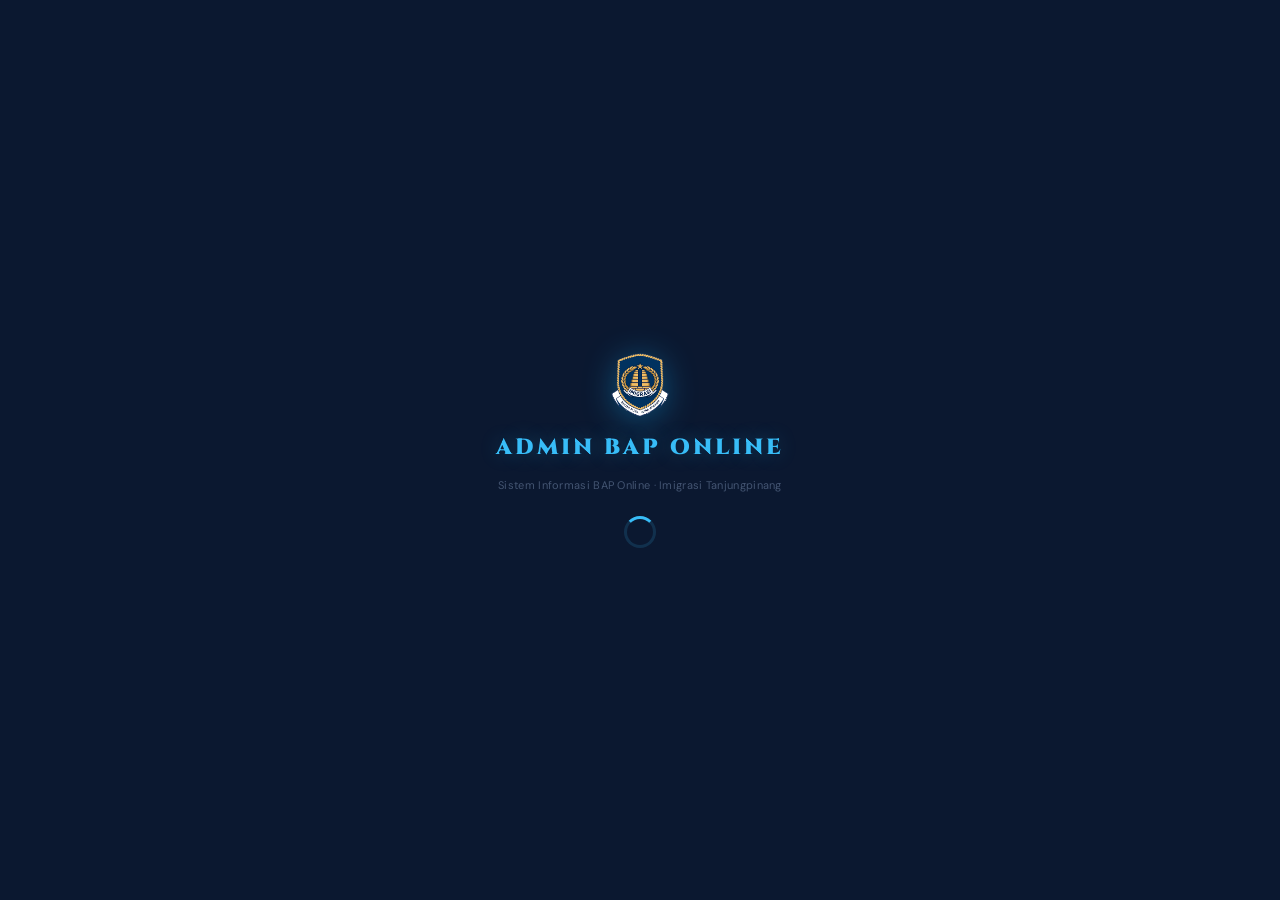
==== commit 39140fe5: "Update index.html" ====
--- a/index.html
+++ b/index.html
@@ -1,327 +1,656 @@
 <!DOCTYPE html>
 <html lang="id">
+
 <head>
-<meta charset="UTF-8">
-<meta name="viewport" content="width=device-width, initial-scale=1.0">
-<title>Sistem Admin BAP Online - Imigrasi Tanjungpinang</title>
-<link href="https://fonts.googleapis.com/css2?family=Cinzel:wght@700;900&family=DM+Sans:ital,wght@0,300;0,400;0,500;0,600;0,700;1,400&family=JetBrains+Mono:wght@400;500&display=swap" rel="stylesheet">
-<script src="https://cdnjs.cloudflare.com/ajax/libs/xlsx/0.18.5/xlsx.full.min.js"></script>
-<link rel="stylesheet" href="assets/css/style.css">
+  <meta charset="UTF-8">
+  <meta name="viewport" content="width=device-width, initial-scale=1.0">
+  <meta name="description"
+    content="Sistem Admin BAP Online — Manajemen Berita Acara Pemeriksaan Kantor Imigrasi Kelas I TPI Tanjungpinang">
+  <meta name="theme-color" content="#0a1628">
+  <title>Admin BAP Online — Imigrasi Tanjungpinang</title>
+  <link rel="preconnect" href="https://fonts.googleapis.com">
+  <link rel="preconnect" href="https://fonts.gstatic.com" crossorigin>
+  <link
+    href="https://fonts.googleapis.com/css2?family=Cinzel:wght@700;900&family=DM+Sans:ital,opsz,wght@0,9..40,300;0,9..40,400;0,9..40,500;0,9..40,600;0,9..40,700;1,9..40,400&family=JetBrains+Mono:wght@400;500;700&display=swap"
+    rel="stylesheet">
+  <script src="https://cdnjs.cloudflare.com/ajax/libs/xlsx/0.18.5/xlsx.full.min.js"></script>
+  <link rel="stylesheet" href="assets/css/style.css">
 </head>
+
 <body>
 
-<div id="splashScreen">
-  <img class="splash-logo" src="logo_imigrasi.png" alt="Logo">
-  <div class="splash-title">ADMIN BAP ONLINE</div>
-  <div class="splash-sub">Sistem Informasi BAP Online Imigrasi Tanjungpinang</div>
-  <div class="splash-spinner"></div>
-</div>
-
-<div id="loginPage">
-  <div class="login-bg-grid"></div>
-  <div class="login-bg-glow"></div>
-  <div id="particles"></div>
-  <div class="login-card">
-    <div class="scan-line"></div>
-    <div class="login-header">
-      <img class="imigrasi-logo" src="logo_imigrasi.png" alt="Logo Imigrasi">
-      <div class="login-brand">
-        <h1>Admin Dashboard BAP Online</h1>
-        <p>Sistem Informasi BAP Online<br>Kantor Imigrasi Kelas I TPI Tanjungpinang</p>
-      </div>
-    </div>
-    <div class="login-body">
-      <h2 class="login-title">AKSES SISTEM</h2>
-      <p class="login-subtitle">Masukkan kredensial petugas yang telah terdaftar dalam sistem BAP Online.</p>
-      <div style="display:flex;align-items:center;gap:8px;margin-bottom:16px;">
-        <span style="font-size:9.5px;color:var(--text3);font-weight:700;letter-spacing:0.08em;text-transform:uppercase;">Percobaan tersisa:</span>
-        <div class="attempt-bar" id="attemptBar">
-          <div class="attempt-dot"></div><div class="attempt-dot"></div><div class="attempt-dot"></div><div class="attempt-dot"></div><div class="attempt-dot"></div>
-        </div>
-      </div>
-      <div class="lfield">
-        <label>👤 Username</label>
-        <input type="text" id="loginUser" placeholder="admin / petugas" autocomplete="username">
-      </div>
-      <div class="lfield">
-        <label>🔑 Password</label>
-        <input type="password" id="loginPass" placeholder="••••••••" autocomplete="current-password" onkeydown="if(event.key==='Enter')doLogin()">
-        <button class="pw-toggle" type="button" onclick="togglePw()" id="pwToggle" title="Tampilkan password">👁</button>
-      </div>
-      <button class="login-btn" id="loginBtn" onclick="doLogin()">▶ MASUK SISTEM</button>
-      <div class="login-err" id="loginErr"></div>
-      <div class="lockout-bar" id="lockoutBar">
-        <div class="lockout-progress"><div class="lockout-fill" id="lockoutFill" style="width:100%"></div></div>
-        <div class="lockout-text" id="lockoutText">Tunggu 60 detik...</div>
+  <!-- ═══════════════════════════════════════════
+     SPLASH SCREEN
+═══════════════════════════════════════════ -->
+  <div id="splashScreen" role="status" aria-label="Memuat sistem">
+    <img class="splash-logo" src="logo_imigrasi.png" alt="Logo Imigrasi">
+    <div class="splash-title">ADMIN BAP ONLINE</div>
+    <div class="splash-sub">Sistem Informasi BAP Online · Imigrasi Tanjungpinang</div>
+    <div class="splash-spinner"></div>
+  </div>
+
+  <!-- ═══════════════════════════════════════════
+     LOGIN PAGE
+═══════════════════════════════════════════ -->
+  <div id="loginPage" role="main">
+    <div class="login-bg-grid" aria-hidden="true"></div>
+    <div class="login-bg-glow" aria-hidden="true"></div>
+    <div id="particles" aria-hidden="true"></div>
+
+    <div class="login-card" role="form" aria-label="Form login sistem">
+      <div class="scan-line" aria-hidden="true"></div>
+
+      <div class="login-header">
+        <img class="imigrasi-logo" src="logo_imigrasi.png" alt="Logo Imigrasi Tanjungpinang">
+        <div class="login-brand">
+          <h1>Admin BAP Online</h1>
+          <p>Berita Acara Pemeriksaan<br>Kantor Imigrasi Kelas I TPI Tanjungpinang</p>
+        </div>
+      </div>
+
+      <div class="login-body">
+        <h2 class="login-title">AKSES SISTEM</h2>
+        <p class="login-subtitle">Masukkan kredensial petugas yang telah terdaftar dalam sistem BAP Online.</p>
+
+        <div class="attempt-bar-wrap">
+          <span class="attempt-label">Percobaan tersisa:</span>
+          <div class="attempt-bar" id="attemptBar" aria-label="Percobaan login tersisa">
+            <div class="attempt-dot"></div>
+            <div class="attempt-dot"></div>
+            <div class="attempt-dot"></div>
+            <div class="attempt-dot"></div>
+            <div class="attempt-dot"></div>
+          </div>
+        </div>
+
+        <div class="lfield">
+          <label for="loginUser">👤 Username</label>
+          <input type="text" id="loginUser" placeholder="admin / petugas" autocomplete="username" spellcheck="false"
+            onkeydown="if(event.key==='Enter')document.getElementById('loginPass').focus()">
+        </div>
+        <div class="lfield">
+          <label for="loginPass">🔑 Password</label>
+          <input type="password" id="loginPass" placeholder="••••••••" autocomplete="current-password"
+            onkeydown="if(event.key==='Enter')doLogin()">
+          <button class="pw-toggle" type="button" onclick="togglePw()" id="pwToggle"
+            title="Tampilkan/sembunyikan password" aria-label="Toggle password visibility">👁</button>
+        </div>
+
+        <button class="login-btn" id="loginBtn" onclick="doLogin()" aria-label="Masuk ke sistem">
+          ▶&nbsp; MASUK SISTEM
+        </button>
+        <div class="login-err" id="loginErr" role="alert" aria-live="assertive"></div>
+
+        <div class="lockout-bar" id="lockoutBar" role="status">
+          <div class="lockout-progress">
+            <div class="lockout-fill" id="lockoutFill" style="width:100%"></div>
+          </div>
+          <div class="lockout-text" id="lockoutText">Tunggu 60 detik...</div>
+        </div>
       </div>
     </div>
   </div>
-</div>
-
-<div id="adminShell">
-  <div class="sidebar-overlay" id="sidebarOverlay" onclick="closeSidebar()"></div>
-  <div class="sidebar" id="sidebar">
-    <div class="sidebar-logo">
-      <img class="sl-logo" src="logo_imigrasi.png" alt="Logo">
-      <div class="sl-text"><h2>Admin BAP Online</h2><span>Admin Dashboard · v2.4</span></div>
-    </div>
-    <div class="auto-refresh-status">
-      <div class="ar-dot"></div>
-      <span style="font-size:11px;font-weight:600">Auto-Refresh</span>
-      <span class="ar-timer" id="arTimer">30s</span>
-    </div>
-    <nav class="nav">
-      <div class="nav-group">
-        <div class="nav-label">Menu Utama</div>
-        <div class="nav-item active" data-page="dashboard" onclick="navTo('dashboard',this)"><span class="nav-icon">📊</span> Dashboard</div>
-        <div class="nav-item" data-page="pendaftar" onclick="navTo('pendaftar',this)"><span class="nav-icon">👥</span> Data Pendaftar <span class="nav-badge" id="navBadge">0</span></div>
-        <div class="nav-item" data-page="reschedule" onclick="navTo('reschedule',this)"><span class="nav-icon">🔄</span> Reschedule <span class="nav-badge-orange" id="navRsBadge" style="display:none">0</span></div>
-        <div class="nav-item" data-page="rekap" onclick="navTo('rekap',this)"><span class="nav-icon">📈</span> Rekap & Laporan</div>
-      </div>
-    </nav>
-    <div class="sidebar-footer">
-      <div class="sf-inner">
-        <div class="sf-avatar"><img src="logo_imigrasi.png" alt="Logo"></div>
-        <div class="sf-info">
-          <h4 id="officerName">Petugas</h4>
-          <div class="sf-role">Online · Aktif</div>
-          <div class="sf-session" id="sessionExpiry"></div>
-        </div>
-        <button class="sf-logout" onclick="doLogout()" title="Keluar">⏻</button>
+
+  <!-- ═══════════════════════════════════════════
+     ADMIN SHELL
+═══════════════════════════════════════════ -->
+  <div id="adminShell">
+    <div class="sidebar-overlay" id="sidebarOverlay" onclick="closeSidebar()" aria-hidden="true"></div>
+
+    <!-- ── Sidebar ── -->
+    <aside class="sidebar" id="sidebar" role="navigation" aria-label="Menu navigasi utama">
+
+      <div class="sidebar-logo">
+        <img class="sl-logo" src="logo_imigrasi.png" alt="Logo Imigrasi">
+        <div class="sl-text">
+          <h2>BAP Online</h2>
+          <span>Admin Dashboard · v3.0</span>
+        </div>
+      </div>
+
+      <div class="auto-refresh-status" title="Auto-refresh data setiap 30 detik">
+        <div class="ar-dot" aria-hidden="true"></div>
+        <span style="font-size:11px;font-weight:600">Auto-Refresh</span>
+        <span class="ar-timer" id="arTimer" aria-label="Countdown refresh">30s</span>
+      </div>
+
+      <nav class="nav" role="menubar">
+        <div class="nav-group">
+          <div class="nav-label">Menu Utama</div>
+          <div class="nav-item active" role="menuitem" data-page="dashboard" onclick="navTo('dashboard',this)"
+            tabindex="0" onkeydown="if(event.key==='Enter')navTo('dashboard',this)">
+            <span class="nav-icon" aria-hidden="true">📊</span> Dashboard
+          </div>
+          <div class="nav-item" role="menuitem" data-page="pendaftar" onclick="navTo('pendaftar',this)" tabindex="0"
+            onkeydown="if(event.key==='Enter')navTo('pendaftar',this)">
+            <span class="nav-icon" aria-hidden="true">👥</span> Data Pendaftar
+            <span class="nav-badge" id="navBadge" title="Menunggu konfirmasi">0</span>
+          </div>
+          <div class="nav-item" role="menuitem" data-page="reschedule" onclick="navTo('reschedule',this)" tabindex="0"
+            onkeydown="if(event.key==='Enter')navTo('reschedule',this)">
+            <span class="nav-icon" aria-hidden="true">🔄</span> Reschedule
+            <span class="nav-badge-orange" id="navRsBadge" style="display:none" title="Pending reschedule">0</span>
+          </div>
+          <div class="nav-item" role="menuitem" data-page="rekap" onclick="navTo('rekap',this)" tabindex="0"
+            onkeydown="if(event.key==='Enter')navTo('rekap',this)">
+            <span class="nav-icon" aria-hidden="true">📈</span> Rekap &amp; Laporan
+          </div>
+        </div>
+      </nav>
+
+      <div class="sidebar-footer">
+        <div class="sf-inner">
+          <div class="sf-avatar">
+            <img src="logo_imigrasi.png" alt="Avatar petugas">
+          </div>
+          <div class="sf-info">
+            <h4 id="officerName">Petugas</h4>
+            <div class="sf-role">Online · Aktif</div>
+            <div class="sf-session" id="sessionExpiry" aria-label="Durasi sesi"></div>
+          </div>
+          <button class="sf-logout" onclick="doLogout()" title="Keluar dari sistem" aria-label="Logout">⏻</button>
+        </div>
+      </div>
+    </aside>
+
+    <!-- ── Topbar ── -->
+    <header class="topbar" role="banner">
+      <button class="menu-toggle" onclick="toggleSidebar()" aria-label="Toggle menu navigasi" aria-expanded="false"
+        id="menuToggleBtn">☰</button>
+
+      <div class="topbar-title">
+        <h1 id="topbarTitle">Dashboard</h1>
+        <span id="topbarSub">Kantor Imigrasi Kelas I TPI Tanjungpinang</span>
+      </div>
+
+      <div class="topbar-right">
+        <!-- Online indicator -->
+        <div class="online-indicator online" id="onlineIndicator" title="Status koneksi">
+          <div class="oi-dot"></div>
+          <span>Online</span>
+        </div>
+
+        <div class="topbar-date" id="liveDate" aria-live="polite">—</div>
+        <div class="topbar-time" id="liveClock" aria-live="polite">00:00:00</div>
+
+        <!-- Dark/Light mode toggle -->
+        <button class="mode-toggle" id="modeToggle" onclick="toggleTheme()" title="Ganti tema terang/gelap"
+          aria-label="Toggle tema">🌙</button>
+
+        <button class="refresh-btn" onclick="loadData(true)" id="refreshBtn" title="Refresh data sekarang"
+          aria-label="Refresh data">
+          <span class="ri" aria-hidden="true" style="display:inline-block">↻</span> Refresh
+        </button>
+      </div>
+    </header>
+
+    <!-- ── Main Content ── -->
+    <main class="main" role="main">
+
+      <!-- ─── DASHBOARD PAGE ─────────────────── -->
+      <section class="page-view active" id="page-dashboard" aria-label="Halaman dashboard">
+
+        <div class="page-banner">
+          <img class="page-banner-icon" src="logo_imigrasi.png" alt="Logo">
+          <div class="page-banner-text">
+            <h2>DASHBOARD BAP ONLINE</h2>
+            <p>Berita Acara Pemeriksaan · Kantor Imigrasi Kelas I Tanjungpinang</p>
+          </div>
+          <div class="page-banner-meta">
+            <div class="banner-live">Live Data</div>
+            <div class="banner-ts" id="lastUpdate">—</div>
+          </div>
+        </div>
+
+        <!-- Stat Cards -->
+        <div class="stat-grid" role="region" aria-label="Statistik ringkasan">
+          <div class="stat-card s-total">
+            <div class="stat-ic" aria-hidden="true">🛂</div>
+            <div class="stat-n" id="sc-total">0</div>
+            <div class="stat-label">Total Pendaftar</div>
+          </div>
+          <div class="stat-card s-wait">
+            <div class="stat-ic" aria-hidden="true">⏳</div>
+            <div class="stat-n" id="sc-wait">0</div>
+            <div class="stat-label">Menunggu</div>
+          </div>
+          <div class="stat-card s-conf">
+            <div class="stat-ic" aria-hidden="true">✅</div>
+            <div class="stat-n" id="sc-conf">0</div>
+            <div class="stat-label">Dikonfirmasi</div>
+          </div>
+          <div class="stat-card s-done">
+            <div class="stat-ic" aria-hidden="true">🎉</div>
+            <div class="stat-n" id="sc-done">0</div>
+            <div class="stat-label">Selesai</div>
+          </div>
+          <div class="stat-card s-rs">
+            <div class="stat-ic" aria-hidden="true">🔄</div>
+            <div class="stat-n" id="sc-rs">0</div>
+            <div class="stat-label">Pending Reschedule</div>
+          </div>
+        </div>
+
+        <!-- Quick filter chips for dashboard -->
+        <div id="dashQuickFilter" style="display:flex;gap:7px;margin-bottom:14px;flex-wrap:wrap;">
+          <span
+            style="font-size:9px;font-weight:800;letter-spacing:0.12em;text-transform:uppercase;color:var(--text3);align-self:center;">Filter:</span>
+          <button class="month-chip active active-all" onclick="setDashFilter('all',this)">Semua</button>
+          <button class="month-chip" onclick="setDashFilter('Menunggu',this)">⏳ Menunggu</button>
+          <button class="month-chip" onclick="setDashFilter('Dikonfirmasi',this)">✅ Dikonfirmasi</button>
+          <button class="month-chip" onclick="setDashFilter('Selesai',this)">🎉 Selesai</button>
+          <button class="month-chip" onclick="setDashFilter('Pending RS',this)">🔄 Pending RS</button>
+        </div>
+
+        <!-- Recent table -->
+        <div class="table-card">
+          <div class="table-head">
+            <span class="th-icon" aria-hidden="true">🛂</span>
+            <div>
+              <div class="table-head-title">Pendaftar Terbaru</div>
+              <div class="table-head-sub" id="dashTableSub">10 data terbaru</div>
+            </div>
+            <div class="table-actions">
+              <button class="action-btn"
+                onclick="navTo('pendaftar',document.querySelector('[data-page=pendaftar]'))">Lihat Semua →</button>
+            </div>
+          </div>
+          <div class="tbl-wrap">
+            <table aria-label="Tabel pendaftar terbaru">
+              <thead>
+                <tr>
+                  <th scope="col">No. Reg</th>
+                  <th scope="col">Nama</th>
+                  <th scope="col">Jenis BAP</th>
+                  <th scope="col">Jadwal</th>
+                  <th scope="col">Status</th>
+                  <th scope="col">Aksi</th>
+                </tr>
+              </thead>
+              <tbody id="dashBody">
+                <tr class="loading-row">
+                  <td colspan="6" style="color:var(--sky-400)">⏳ Memuat data...</td>
+                </tr>
+              </tbody>
+            </table>
+          </div>
+        </div>
+      </section>
+
+      <!-- ─── PENDAFTAR PAGE ─────────────────── -->
+      <section class="page-view" id="page-pendaftar" aria-label="Halaman data pendaftar">
+        <div class="table-card">
+          <div class="table-head">
+            <span class="th-icon" aria-hidden="true">👥</span>
+            <div>
+              <div class="table-head-title">Data Seluruh Pendaftar BAP</div>
+              <div class="table-head-sub" id="tblSubtitle">Memuat...</div>
+            </div>
+            <div class="table-actions">
+              <div class="search-box">
+                <span class="search-icon" aria-hidden="true">🔍</span>
+                <input type="search" id="searchInput" placeholder="Cari nama / no. BAP / HP..."
+                  oninput="resetPageAndRender()" aria-label="Cari data pendaftar">
+              </div>
+              <select class="filter-select" id="filterStatus" onchange="resetPageAndRender()"
+                aria-label="Filter status">
+                <option value="">Semua Status</option>
+                <option value="Menunggu">Menunggu</option>
+                <option value="Dikonfirmasi">Dikonfirmasi</option>
+                <option value="Selesai">Selesai</option>
+                <option value="Pending Reschedule">Pending Reschedule</option>
+              </select>
+              <select class="filter-select" id="filterJenis" onchange="resetPageAndRender()"
+                aria-label="Filter jenis BAP">
+                <option value="">Semua Jenis</option>
+                <option value="BAP Paspor Hilang">Paspor Hilang</option>
+                <option value="BAP Paspor Rusak">Paspor Rusak</option>
+                <option value="BAP Perubahan Data">Perubahan Data</option>
+              </select>
+              <button class="export-btn" onclick="exportExcel()" aria-label="Export ke Excel">
+                📥 Export Excel
+              </button>
+            </div>
+          </div>
+
+          <!-- Month/Year filter -->
+          <div class="filter-row" id="filterMonthRow">
+            <span class="filter-row-label">📅 Filter Bulan:</span>
+            <div class="filter-month-group" id="monthChips"></div>
+            <div class="filter-sep" aria-hidden="true"></div>
+            <div class="year-select-wrap">
+              <span>Tahun:</span>
+              <select class="filter-select" id="filterYear" onchange="resetPageAndRender()"
+                style="padding:5px 9px;font-size:11px;" aria-label="Filter tahun"></select>
+            </div>
+            <span class="filter-active-badge" id="filterActiveBadge" style="display:none">
+              📅 <span id="filterBadgeText">—</span>
+            </span>
+            <button class="filter-clear-btn" id="filterClearBtn" onclick="clearMonthFilter()" style="display:none"
+              title="Reset filter bulan" aria-label="Reset filter bulan">
+              ✕ Reset
+            </button>
+          </div>
+
+          <div style="height:10px;"></div>
+
+          <div class="tbl-wrap">
+            <table aria-label="Tabel seluruh pendaftar BAP">
+              <thead>
+                <tr>
+                  <th scope="col">#</th>
+                  <th scope="col">No. Reg</th>
+                  <th scope="col">Nama Lengkap</th>
+                  <th scope="col">No. HP</th>
+                  <th scope="col">Jenis BAP</th>
+                  <th scope="col">Jadwal</th>
+                  <th scope="col">Status</th>
+                  <th scope="col">Waktu Daftar</th>
+                  <th scope="col">Aksi</th>
+                </tr>
+              </thead>
+              <tbody id="mainBody">
+                <tr class="loading-row">
+                  <td colspan="9" style="color:var(--sky-400)">⏳ Memuat data...</td>
+                </tr>
+              </tbody>
+            </table>
+          </div>
+
+          <div class="pagination">
+            <div class="pg-info" id="pgInfo" aria-live="polite">—</div>
+            <div class="pg-btns" id="pgBtns" role="navigation" aria-label="Navigasi halaman"></div>
+          </div>
+        </div>
+      </section>
+
+      <!-- ─── RESCHEDULE PAGE ───────────────── -->
+      <section class="page-view" id="page-reschedule" aria-label="Halaman manajemen reschedule">
+        <div class="page-banner"
+          style="border-color:rgba(249,115,22,0.22);background:linear-gradient(135deg,rgba(249,115,22,0.06) 0%,rgba(249,115,22,0.02) 100%);">
+          <img class="page-banner-icon" src="logo_imigrasi.png" alt="Logo">
+          <div class="page-banner-text">
+            <h2 style="color:var(--orange-400)">MANAJEMEN RESCHEDULE</h2>
+            <p>Tinjau dan proses pengajuan perubahan jadwal dari pemohon</p>
+          </div>
+          <div class="page-banner-meta" id="rsBannerMeta"></div>
+        </div>
+
+        <div class="rs-table-card">
+          <div class="table-head">
+            <span class="th-icon" aria-hidden="true">🔄</span>
+            <div>
+              <div class="table-head-title">Daftar Pengajuan Reschedule</div>
+              <div class="table-head-sub" id="rsSubtitle">Memuat...</div>
+            </div>
+            <div class="table-actions">
+              <div class="rs-filter-bar" role="group" aria-label="Filter status reschedule">
+                <button class="rs-filter-btn active" data-rs="all" onclick="setRsFilter('all',this)">Semua</button>
+                <button class="rs-filter-btn" data-rs="Pending" onclick="setRsFilter('Pending',this)">⏳ Pending</button>
+                <button class="rs-filter-btn" data-rs="Disetujui" onclick="setRsFilter('Disetujui',this)">✅
+                  Disetujui</button>
+                <button class="rs-filter-btn" data-rs="Ditolak" onclick="setRsFilter('Ditolak',this)">❌ Ditolak</button>
+              </div>
+            </div>
+          </div>
+          <div class="tbl-wrap">
+            <table aria-label="Tabel pengajuan reschedule">
+              <thead>
+                <tr>
+                  <th scope="col">No. Reg</th>
+                  <th scope="col">Nama</th>
+                  <th scope="col">NIK</th>
+                  <th scope="col">Jadwal Lama</th>
+                  <th scope="col">Jadwal Baru</th>
+                  <th scope="col">Alasan</th>
+                  <th scope="col">Status RS</th>
+                  <th scope="col">Aksi</th>
+                </tr>
+              </thead>
+              <tbody id="rsBody">
+                <tr class="loading-row">
+                  <td colspan="8" style="color:var(--orange-400)">⏳ Memuat data reschedule...</td>
+                </tr>
+              </tbody>
+            </table>
+          </div>
+        </div>
+      </section>
+
+      <!-- ─── REKAP PAGE ────────────────────── -->
+      <section class="page-view" id="page-rekap" aria-label="Halaman rekap dan laporan">
+        <div class="page-banner" style="margin-bottom:20px;">
+          <img class="page-banner-icon" src="logo_imigrasi.png" alt="Logo">
+          <div class="page-banner-text">
+            <h2>REKAP &amp; LAPORAN BAP</h2>
+            <p>Statistik dan ringkasan data pendaftaran</p>
+          </div>
+          <div class="page-banner-meta">
+            <button class="export-btn" onclick="exportExcel()" aria-label="Download Excel">
+              📥 Download Excel
+            </button>
+          </div>
+        </div>
+        <div class="recap-grid">
+          <div class="recap-card">
+            <h3>🗂️ Distribusi Status</h3>
+            <div id="statusBars"></div>
+          </div>
+          <div class="recap-card">
+            <h3>📋 Distribusi Jenis BAP</h3>
+            <div id="jenisBars"></div>
+          </div>
+          <div class="recap-card" style="grid-column:1/-1;">
+            <h3>🗓️ Pendaftar per Sesi</h3>
+            <div id="sesiTable"></div>
+          </div>
+        </div>
+      </section>
+
+    </main>
+  </div>
+
+  <!-- ═══════════════════════════════════════════
+     DETAIL MODAL
+═══════════════════════════════════════════ -->
+  <div id="modalOverlay" role="dialog" aria-modal="true" aria-labelledby="mTitle">
+    <div class="modal">
+      <div class="modal-header">
+        <img class="modal-logo" src="logo_imigrasi.png" alt="Logo Imigrasi">
+        <div style="flex:1;min-width:0;">
+          <h2 id="mTitle">Detail Pendaftar</h2>
+          <span id="mSub">—</span>
+        </div>
+        <div class="modal-header-actions">
+          <button class="modal-close" id="printBtn" onclick="printDetail()" title="Cetak detail"
+            aria-label="Cetak detail pemohon">🖨️</button>
+          <button class="modal-close" onclick="closeModal()" title="Tutup" aria-label="Tutup modal">✕</button>
+        </div>
+      </div>
+
+      <div class="modal-body">
+        <div class="modal-tabs" role="tablist" aria-label="Tab detail pemohon">
+          <button class="mtab active" role="tab" data-tab="data" onclick="switchTab('data',this)"
+            aria-selected="true">📋 Data Diri</button>
+          <button class="mtab" role="tab" data-tab="dok" onclick="switchTab('dok',this)" aria-selected="false">📎
+            Dokumen</button>
+          <button class="mtab" role="tab" data-tab="status" onclick="switchTab('status',this)" aria-selected="false">🔄
+            Status</button>
+          <button class="mtab" role="tab" data-tab="rs" onclick="switchTab('rs',this)" id="rsTab" style="display:none"
+            aria-selected="false">⏳ Reschedule</button>
+        </div>
+
+        <!-- Tab: Data Diri -->
+        <div class="tab-panel active" id="tab-data" role="tabpanel">
+          <div class="info-grid">
+            <div class="info-item">
+              <div class="info-key">No. Registrasi</div>
+              <div class="info-val mono" id="m-reg">—</div>
+            </div>
+            <div class="info-item">
+              <div class="info-key">Waktu Daftar</div>
+              <div class="info-val" id="m-waktu">—</div>
+            </div>
+            <div class="info-item full">
+              <div class="info-key">Nama Lengkap</div>
+              <div class="info-val" style="font-size:15px;font-weight:700;" id="m-nama">—</div>
+            </div>
+            <div class="info-item">
+              <div class="info-key">Tempat / Tgl Lahir</div>
+              <div class="info-val" id="m-ttl">—</div>
+            </div>
+            <div class="info-item">
+              <div class="info-key">Jenis Kelamin</div>
+              <div class="info-val" id="m-jk">—</div>
+            </div>
+            <div class="info-item">
+              <div class="info-key">No. HP / WhatsApp</div>
+              <div class="info-val mono" id="m-hp">—</div>
+            </div>
+            <div class="info-item">
+              <div class="info-key">Jadwal Kedatangan</div>
+              <div class="info-val" id="m-jadwal">—</div>
+            </div>
+            <div class="info-item">
+              <div class="info-key">Jenis Permohonan</div>
+              <div class="info-val" id="m-jenis">—</div>
+            </div>
+            <div class="info-item">
+              <div class="info-key">Jenis Paspor</div>
+              <div class="info-val" id="m-paspor">—</div>
+            </div>
+            <div class="info-item full">
+              <div class="info-key">Tujuan Pembuatan</div>
+              <div class="info-val" id="m-tujuan">—</div>
+            </div>
+            <div class="info-item full" id="m-fu-item"
+              style="display:none;border-color:rgba(34,197,94,0.3);background:rgba(34,197,94,0.05);">
+              <div class="info-key" style="color:#86efac">📸 Jadwal Foto Ulang Paspor</div>
+              <div class="info-val" id="m-fu-jadwal" style="color:#86efac;font-weight:700">—</div>
+            </div>
+          </div>
+        </div>
+
+        <!-- Tab: Dokumen -->
+        <div class="tab-panel" id="tab-dok" role="tabpanel">
+          <div id="docContainer"></div>
+        </div>
+
+        <!-- Tab: Status -->
+        <div class="tab-panel" id="tab-status" role="tabpanel">
+          <div class="status-section" id="statusSection">
+            <h3>Ubah Status BAP Pemohon</h3>
+            <div class="status-options" id="statusOptions" role="radiogroup" aria-label="Pilih status BAP">
+              <button class="status-opt" data-val="Menunggu" onclick="selectStatus(this)" role="radio"
+                aria-checked="false">
+                <div class="so-icon" aria-hidden="true">⏳</div>
+                <div class="so-label">Menunggu</div>
+              </button>
+              <button class="status-opt" data-val="Dikonfirmasi" onclick="selectStatus(this)" role="radio"
+                aria-checked="false">
+                <div class="so-icon" aria-hidden="true">✅</div>
+                <div class="so-label">Dikonfirmasi</div>
+              </button>
+              <button class="status-opt" data-val="Selesai" onclick="selectStatus(this)" role="radio"
+                aria-checked="false">
+                <div class="so-icon" aria-hidden="true">🎉</div>
+                <div class="so-label">Selesai</div>
+              </button>
+            </div>
+          </div>
+          <div class="status-locked-note" id="statusLockedNote" style="display:none" role="status">
+            ✅ BAP pemohon ini sudah <strong>Selesai</strong>. Status tidak dapat dikembalikan ke Menunggu /
+            Dikonfirmasi.
+          </div>
+          <div class="foto-ulang-section" id="fotoUlangSection" style="display:none">
+            <h3>📸 Jadwal Foto Ulang Paspor</h3>
+            <p class="fu-desc">Tentukan tanggal kedatangan pemohon untuk pengambilan foto ulang paspor. Jadwal ini akan
+              disertakan dalam pesan WhatsApp ke pemohon.</p>
+            <div class="fu-date-row">
+              <select class="fu-select" id="fuHari" aria-label="Pilih hari">
+                <option value="">Hari</option>
+              </select>
+              <select class="fu-select" id="fuBulan" aria-label="Pilih bulan">
+                <option value="">Bulan</option>
+              </select>
+              <select class="fu-select" id="fuTahun" aria-label="Pilih tahun">
+                <option value="">Tahun</option>
+              </select>
+            </div>
+          </div>
+          <div>
+            <h3 style="font-size:11.5px;font-weight:700;color:var(--text2);margin-bottom:8px;">📝 Catatan Petugas <span
+                style="font-weight:400;opacity:0.6">(opsional)</span></h3>
+            <textarea class="note-area" id="m-note" placeholder="Tambahkan catatan internal..." rows="3"
+              aria-label="Catatan petugas"></textarea>
+          </div>
+        </div>
+
+        <!-- Tab: Reschedule -->
+        <div class="tab-panel" id="tab-rs" role="tabpanel">
+          <div id="rsDetailPanel"></div>
+        </div>
+      </div>
+
+      <div class="modal-footer">
+        <button class="mf-btn mf-del" onclick="confirmDelete()" aria-label="Hapus data pemohon">🗑️ Hapus</button>
+        <button class="mf-btn mf-print" onclick="printDetail()" aria-label="Cetak detail">🖨️ Cetak</button>
+        <button class="mf-btn mf-cancel" onclick="closeModal()" aria-label="Tutup modal">Tutup</button>
+        <button class="mf-btn mf-save" onclick="saveStatus()" aria-label="Simpan perubahan status">💾 Simpan
+          Status</button>
       </div>
     </div>
   </div>
 
-  <div class="topbar">
-    <button class="menu-toggle" onclick="toggleSidebar()">☰</button>
-    <div class="topbar-title"><h1 id="topbarTitle">Dashboard</h1><span id="topbarSub">Kantor Imigrasi Kelas I TPI Tanjungpinang</span></div>
-    <div class="topbar-right">
-      <div class="topbar-date" id="liveDate">—</div>
-      <div class="topbar-time" id="liveClock">00:00:00</div>
-      <button class="refresh-btn" onclick="loadData(true)"><span class="ri" style="display:inline-block">↻</span> Refresh</button>
+  <!-- ═══════════════════════════════════════════
+     DELETE CONFIRM MODAL
+═══════════════════════════════════════════ -->
+  <div id="deleteOverlay" role="dialog" aria-modal="true" aria-labelledby="deleteModalTitle">
+    <div class="delete-modal">
+      <div class="delete-icon" aria-hidden="true">🗑️</div>
+      <h3 id="deleteModalTitle">Hapus Data?</h3>
+      <p>Data yang akan dihapus:</p>
+      <p class="delete-name" id="deleteName">—</p>
+      <div class="delete-warning" role="alert">
+        ⚠️ Data yang dihapus <strong>tidak dapat dikembalikan</strong>.
+      </div>
+      <div class="delete-btns">
+        <button class="del-cancel" onclick="closeDeleteModal()" aria-label="Batal hapus">← Batal</button>
+        <button class="del-confirm" onclick="executeDelete()" aria-label="Konfirmasi hapus">🗑️ Hapus!</button>
+      </div>
     </div>
   </div>
 
-  <div class="main">
-
-    <div class="page-view active" id="page-dashboard">
-      <div class="page-banner">
-        <img class="page-banner-icon" src="logo_imigrasi.png" alt="Logo">
-        <div class="page-banner-text"><h2>DASHBOARD BAP Online Imigrasi Tanjungpinang</h2><p>Berita Acara Pemeriksaan · Kantor Imigrasi Kelas I Tanjungpinang</p></div>
-        <div class="page-banner-meta">
-          <div class="banner-live">Live Data</div>
-          <div class="banner-ts" id="lastUpdate">—</div>
-        </div>
-      </div>
-      <div class="stat-grid">
-        <div class="stat-card s-total"><div class="stat-ic">🛂</div><div class="stat-n" id="sc-total">0</div><div class="stat-label">Total Pendaftar</div></div>
-        <div class="stat-card s-wait"><div class="stat-ic">⏳</div><div class="stat-n" id="sc-wait">0</div><div class="stat-label">Menunggu</div></div>
-        <div class="stat-card s-conf"><div class="stat-ic">✅</div><div class="stat-n" id="sc-conf">0</div><div class="stat-label">Dikonfirmasi</div></div>
-        <div class="stat-card s-done"><div class="stat-ic">🎉</div><div class="stat-n" id="sc-done">0</div><div class="stat-label">Selesai</div></div>
-        <div class="stat-card s-rs"><div class="stat-ic">🔄</div><div class="stat-n" id="sc-rs">0</div><div class="stat-label">Pending Reschedule</div></div>
-      </div>
-      <div class="table-card">
-        <div class="table-head">
-          <span class="th-icon">🛂</span>
-          <div><div class="table-head-title">Pendaftar Terbaru</div><div class="table-head-sub">10 data terbaru</div></div>
-          <div class="table-actions"><button class="action-btn" onclick="navTo('pendaftar',document.querySelector('[data-page=pendaftar]'))">Lihat Semua →</button></div>
-        </div>
-        <div class="tbl-wrap">
-          <table>
-            <thead><tr><th>No. Reg</th><th>Nama</th><th>Jenis BAP</th><th>Jadwal</th><th>Status</th><th>Aksi</th></tr></thead>
-            <tbody id="dashBody"><tr class="loading-row"><td colspan="6" style="color:var(--sky-400)">⏳ Memuat data...</td></tr></tbody>
-          </table>
-        </div>
-      </div>
-    </div>
-
-    <div class="page-view" id="page-pendaftar">
-      <div class="table-card">
-        <!-- baris pertama: judul + filter utama -->
-        <div class="table-head">
-          <span class="th-icon">👥</span>
-          <div><div class="table-head-title">Data Seluruh Pendaftar BAP</div><div class="table-head-sub" id="tblSubtitle">Memuat...</div></div>
-          <div class="table-actions">
-            <div class="search-box">🔍 <input type="text" id="searchInput" placeholder="Cari nama / no. BAP..." oninput="resetPageAndRender()"></div>
-            <select class="filter-select" id="filterStatus" onchange="resetPageAndRender()">
-              <option value="">Semua Status</option>
-              <option value="Menunggu">Menunggu</option>
-              <option value="Dikonfirmasi">Dikonfirmasi</option>
-              <option value="Selesai">Selesai</option>
-              <option value="Pending Reschedule">Pending Reschedule</option>
-            </select>
-            <select class="filter-select" id="filterJenis" onchange="resetPageAndRender()">
-              <option value="">Semua Jenis</option>
-              <option value="BAP Paspor Hilang">Paspor Hilang</option>
-              <option value="BAP Paspor Rusak">Paspor Rusak</option>
-              <option value="BAP Perubahan Data">Perubahan Data</option>
-            </select>
-            <button class="export-btn" onclick="exportExcel()">📥 Export Excel</button>
-          </div>
-        </div>
-
-        <div class="filter-row" id="filterMonthRow">
-          <span class="filter-row-label">📅 Filter Bulan:</span>
-          <div class="filter-month-group" id="monthChips">
-          </div>
-          <div class="filter-sep"></div>
-          <div class="year-select-wrap">
-            <span>Tahun:</span>
-            <select class="filter-select" id="filterYear" onchange="resetPageAndRender()" style="padding:5px 9px;font-size:11px;">
-            </select>
-          </div>
-          <span class="filter-active-badge" id="filterActiveBadge" style="display:none">
-            📅 <span id="filterBadgeText">—</span>
-          </span>
-          <button class="filter-clear-btn" id="filterClearBtn" onclick="clearMonthFilter()" style="display:none" title="Reset filter bulan">✕ Reset</button>
-        </div>
-        <div style="height:12px;"></div>
-
-        <div class="tbl-wrap">
-          <table>
-            <thead><tr><th>#</th><th>No. Reg</th><th>Nama Lengkap</th><th>No. HP</th><th>Jenis BAP</th><th>Jadwal</th><th>Status</th><th>Waktu Daftar</th><th>Aksi</th></tr></thead>
-            <tbody id="mainBody"><tr class="loading-row"><td colspan="9" style="color:var(--sky-400)">⏳ Memuat data...</td></tr></tbody>
-          </table>
-        </div>
-        <div class="pagination">
-          <div class="pg-info" id="pgInfo">—</div>
-          <div class="pg-btns" id="pgBtns"></div>
-        </div>
-      </div>
-    </div>
-
-    <div class="page-view" id="page-reschedule">
-      <div class="page-banner" style="border-color:rgba(249,115,22,0.25);background:linear-gradient(135deg,rgba(249,115,22,0.07) 0%,rgba(249,115,22,0.02) 100%);">
-        <img class="page-banner-icon" src="logo_imigrasi.png" alt="Logo">
-        <div class="page-banner-text"><h2 style="color:var(--orange-400)">MANAJEMEN RESCHEDULE</h2><p>Tinjau dan proses pengajuan perubahan jadwal dari pemohon</p></div>
-        <div class="page-banner-meta" id="rsBannerMeta"></div>
-      </div>
-      <div class="rs-table-card">
-        <div class="table-head">
-          <span class="th-icon">🔄</span>
-          <div><div class="table-head-title">Daftar Pengajuan Reschedule</div><div class="table-head-sub" id="rsSubtitle">Memuat...</div></div>
-          <div class="table-actions">
-            <div class="rs-filter-bar" id="rsFilterBar">
-              <button class="rs-filter-btn active" data-rs="all" onclick="setRsFilter('all',this)">Semua</button>
-              <button class="rs-filter-btn" data-rs="Pending" onclick="setRsFilter('Pending',this)">⏳ Pending</button>
-              <button class="rs-filter-btn" data-rs="Disetujui" onclick="setRsFilter('Disetujui',this)">✅ Disetujui</button>
-              <button class="rs-filter-btn" data-rs="Ditolak" onclick="setRsFilter('Ditolak',this)">❌ Ditolak</button>
-            </div>
-          </div>
-        </div>
-        <div class="tbl-wrap">
-          <table>
-            <thead><tr><th>No. Reg</th><th>Nama</th><th>NIK</th><th>Jadwal Lama</th><th>Jadwal Baru</th><th>Alasan</th><th>Status RS</th><th>Aksi</th></tr></thead>
-            <tbody id="rsBody"><tr class="loading-row"><td colspan="8" style="color:var(--orange-400)">⏳ Memuat data reschedule...</td></tr></tbody>
-          </table>
-        </div>
-      </div>
-    </div>
-
-    <div class="page-view" id="page-rekap">
-      <div class="page-banner" style="margin-bottom:20px;">
-        <img class="page-banner-icon" src="logo_imigrasi.png" alt="Logo">
-        <div class="page-banner-text"><h2>REKAP & LAPORAN BAP</h2><p>Statistik dan ringkasan pendaftaran</p></div>
-        <div class="page-banner-meta"><button class="export-btn" onclick="exportExcel()">📥 Download Excel</button></div>
-      </div>
-      <div class="recap-grid">
-        <div class="recap-card"><h3>🗂️ Distribusi Status</h3><div id="statusBars"></div></div>
-        <div class="recap-card"><h3>📋 Distribusi Jenis BAP</h3><div id="jenisBars"></div></div>
-        <div class="recap-card" style="grid-column:1/-1;"><h3>🗓️ Pendaftar per Sesi</h3><div id="sesiTable"></div></div>
-      </div>
-    </div>
-
-  </div>
-</div>
-
-<div id="modalOverlay">
-  <div class="modal">
-    <div class="modal-header">
-      <img class="modal-logo" src="logo_imigrasi.png" alt="Logo">
-      <div><h2 id="mTitle">Detail Pendaftar</h2><span id="mSub">—</span></div>
-      <button class="modal-close" onclick="closeModal()">✕</button>
-    </div>
-    <div class="modal-body">
-      <div class="modal-tabs">
-        <button class="mtab active" data-tab="data" onclick="switchTab('data',this)">📋 Data Diri</button>
-        <button class="mtab" data-tab="dok" onclick="switchTab('dok',this)">📎 Dokumen</button>
-        <button class="mtab" data-tab="status" onclick="switchTab('status',this)">🔄 Status</button>
-        <button class="mtab" data-tab="rs" onclick="switchTab('rs',this)" id="rsTab" style="display:none">⏳ Reschedule</button>
-      </div>
-      <div class="tab-panel active" id="tab-data">
-        <div class="info-grid">
-          <div class="info-item"><div class="info-key">No. Registrasi</div><div class="info-val mono" id="m-reg">—</div></div>
-          <div class="info-item"><div class="info-key">Waktu Daftar</div><div class="info-val" id="m-waktu">—</div></div>
-          <div class="info-item full"><div class="info-key">Nama Lengkap</div><div class="info-val" style="font-size:15px;font-weight:700;" id="m-nama">—</div></div>
-          <div class="info-item"><div class="info-key">Tempat / Tgl Lahir</div><div class="info-val" id="m-ttl">—</div></div>
-          <div class="info-item"><div class="info-key">Jenis Kelamin</div><div class="info-val" id="m-jk">—</div></div>
-          <div class="info-item"><div class="info-key">No. HP / WhatsApp</div><div class="info-val mono" id="m-hp">—</div></div>
-          <div class="info-item"><div class="info-key">Jadwal Kedatangan</div><div class="info-val" id="m-jadwal">—</div></div>
-          <div class="info-item"><div class="info-key">Jenis Permohonan</div><div class="info-val" id="m-jenis">—</div></div>
-          <div class="info-item"><div class="info-key">Jenis Paspor</div><div class="info-val" id="m-paspor">—</div></div>
-          <div class="info-item full"><div class="info-key">Tujuan Pembuatan</div><div class="info-val" id="m-tujuan">—</div></div>
-          <div class="info-item full" id="m-fu-item" style="display:none;border-color:rgba(5,150,105,0.3);background:rgba(5,150,105,0.06);">
-            <div class="info-key" style="color:#6EE7B7">📸 Jadwal Foto Ulang Paspor</div>
-            <div class="info-val" id="m-fu-jadwal" style="color:#6EE7B7;font-weight:700">—</div>
-          </div>
-        </div>
-      </div>
-      <div class="tab-panel" id="tab-dok"><div id="docContainer"></div></div>
-      <div class="tab-panel" id="tab-status">
-        <div class="status-section" id="statusSection">
-          <h3>Ubah Status BAP Pemohon</h3>
-          <div class="status-options" id="statusOptions">
-            <button class="status-opt" data-val="Menunggu" onclick="selectStatus(this)"><div class="so-icon">⏳</div><div class="so-label">Menunggu</div></button>
-            <button class="status-opt" data-val="Dikonfirmasi" onclick="selectStatus(this)"><div class="so-icon">✅</div><div class="so-label">Dikonfirmasi</div></button>
-            <button class="status-opt" data-val="Selesai" onclick="selectStatus(this)"><div class="so-icon">🎉</div><div class="so-label">Selesai</div></button>
-          </div>
-        </div>
-        <div class="status-locked-note" id="statusLockedNote" style="display:none">✅ BAP pemohon ini sudah <strong>Selesai</strong>. Status tidak dapat dikembalikan ke Menunggu / Dikonfirmasi.</div>
-        <div class="foto-ulang-section" id="fotoUlangSection" style="display:none">
-          <h3>📸 Jadwal Foto Ulang Paspor</h3>
-          <p class="fu-desc">Tentukan tanggal kedatangan pemohon untuk pengambilan foto ulang paspor. Jadwal ini akan disertakan dalam pesan WhatsApp ke pemohon.</p>
-          <div class="fu-date-row">
-            <select class="fu-select" id="fuHari"><option value="">Hari</option></select>
-            <select class="fu-select" id="fuBulan"><option value="">Bulan</option></select>
-            <select class="fu-select" id="fuTahun"><option value="">Tahun</option></select>
-          </div>
-        </div>
-        <div><h3 style="font-size:12px;font-weight:700;color:var(--text2);margin-bottom:8px;">Catatan Petugas (opsional)</h3>
-          <textarea class="note-area" id="m-note" placeholder="Tambahkan catatan..."></textarea></div>
-      </div>
-      <div class="tab-panel" id="tab-rs">
-        <div id="rsDetailPanel"></div>
-      </div>
-    </div>
-    <div class="modal-footer">
-      <button class="mf-btn mf-del" onclick="confirmDelete()">🗑️ Hapus</button>
-      <button class="mf-btn mf-cancel" onclick="closeModal()">Tutup</button>
-      <button class="mf-btn mf-save" onclick="saveStatus()">💾 Simpan Status</button>
+  <!-- ═══════════════════════════════════════════
+     CUSTOM CONFIRM DIALOG
+═══════════════════════════════════════════ -->
+  <div id="confirmOverlay" role="dialog" aria-modal="true" aria-labelledby="confirmTitle">
+    <div class="confirm-modal">
+      <div class="confirm-icon" id="confirmIcon" aria-hidden="true">❓</div>
+      <h3 id="confirmTitle">Konfirmasi</h3>
+      <p id="confirmMsg">Apakah Anda yakin?</p>
+      <div class="confirm-btns">
+        <button class="confirm-cancel-btn" id="confirmCancelBtn" onclick="resolveConfirm(false)">Batal</button>
+        <button class="confirm-ok-btn info" id="confirmOkBtn" onclick="resolveConfirm(true)">Ya, Lanjutkan</button>
+      </div>
     </div>
   </div>
-</div>
-
-<div id="deleteOverlay">
-  <div class="delete-modal">
-    <div class="delete-icon">🗑️</div>
-    <h3>Hapus Data?</h3>
-    <p>Data yang akan dihapus:</p>
-    <p class="delete-name" id="deleteName">—</p>
-    <div class="delete-warning">⚠️ Data yang dihapus <strong>tidak dapat dikembalikan</strong>.</div>
-    <div class="delete-btns">
-      <button class="del-cancel" onclick="closeDeleteModal()">← Batal</button>
-      <button class="del-confirm" onclick="executeDelete()">🗑️ Hapus!</button>
-    </div>
+
+  <!-- ═══════════════════════════════════════════
+     LIGHTBOX
+═══════════════════════════════════════════ -->
+  <div id="lightbox" role="dialog" aria-modal="true" aria-label="Preview dokumen"
+    onclick="if(event.target===this)closeLightbox()">
+    <button id="lightbox-close" onclick="closeLightbox()" aria-label="Tutup preview">✕</button>
+    <img id="lightbox-img" src="" alt="Preview dokumen">
   </div>
-</div>
-
-<div id="lightbox" onclick="if(event.target===this)closeLightbox()">
-  <button id="lightbox-close" onclick="closeLightbox()">✕</button>
-  <img id="lightbox-img" src="" alt="Dokumen">
-</div>
-
-<div id="toast"></div>
-
-<script src="assets/js/main.js"></script>
+
+  <!-- ═══════════════════════════════════════════
+     TOAST NOTIFICATION
+═══════════════════════════════════════════ -->
+  <div id="toast" role="status" aria-live="polite"></div>
+
+  <script src="assets/js/main.js"></script>
 </body>
+
 </html>
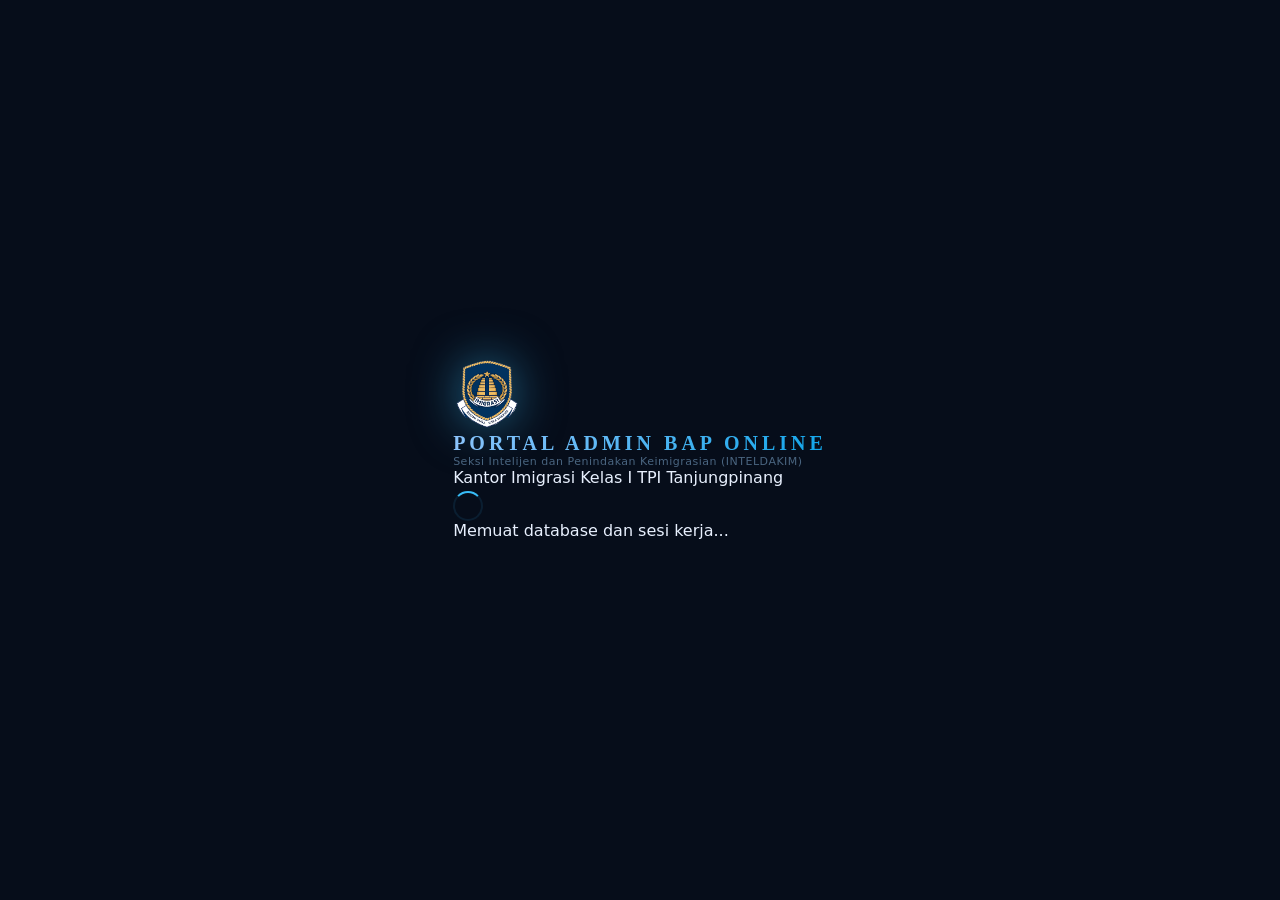
==== commit e996ec36: "Change greeting from 'Hello' to 'Goodbye'" ====
--- a/index.html
+++ b/index.html
@@ -5,13 +5,14 @@
   <meta charset="UTF-8">
   <meta name="viewport" content="width=device-width, initial-scale=1.0">
   <meta name="description"
-    content="Sistem Admin BAP Online — Manajemen Berita Acara Pemeriksaan Kantor Imigrasi Kelas I TPI Tanjungpinang">
-  <meta name="theme-color" content="#0a1628">
-  <title>Admin BAP Online — Imigrasi Tanjungpinang</title>
+    content="Portal Administrasi BAP Online - Manajemen Berita Acara Pemeriksaan Seksi Intelijen dan Penindakan Keimigrasian Kantor Imigrasi Kelas I TPI Tanjungpinang">
+  <meta name="theme-color" content="#070d18">
+  <title>Admin BAP Online | INTELDAKIM Imigrasi Tanjungpinang</title>
+  
   <link rel="preconnect" href="https://fonts.googleapis.com">
   <link rel="preconnect" href="https://fonts.gstatic.com" crossorigin>
   <link
-    href="https://fonts.googleapis.com/css2?family=Cinzel:wght@700;900&family=DM+Sans:ital,opsz,wght@0,9..40,300;0,9..40,400;0,9..40,500;0,9..40,600;0,9..40,700;1,9..40,400&family=JetBrains+Mono:wght@400;500;700&display=swap"
+    href="https://fonts.googleapis.com/css2?family=JetBrains+Mono:wght@400;500;600;700&family=Plus+Jakarta+Sans:ital,wght@0,400;0,500;0,600;0,700;0,800;1,400;1,600&display=swap"
     rel="stylesheet">
   <script src="https://cdnjs.cloudflare.com/ajax/libs/xlsx/0.18.5/xlsx.full.min.js"></script>
   <link rel="stylesheet" href="assets/css/style.css">
@@ -19,397 +20,584 @@
 
 <body>
 
-  <!-- ═══════════════════════════════════════════
-     SPLASH SCREEN
-═══════════════════════════════════════════ -->
-  <div id="splashScreen" role="status" aria-label="Memuat sistem">
-    <img class="splash-logo" src="logo_imigrasi.png" alt="Logo Imigrasi">
-    <div class="splash-title">ADMIN BAP ONLINE</div>
-    <div class="splash-sub">Sistem Informasi BAP Online · Imigrasi Tanjungpinang</div>
-    <div class="splash-spinner"></div>
-  </div>
-
-  <!-- ═══════════════════════════════════════════
-     LOGIN PAGE
-═══════════════════════════════════════════ -->
-  <div id="loginPage" role="main">
-    <div class="login-bg-grid" aria-hidden="true"></div>
-    <div class="login-bg-glow" aria-hidden="true"></div>
-    <div id="particles" aria-hidden="true"></div>
-
-    <div class="login-card" role="form" aria-label="Form login sistem">
-      <div class="scan-line" aria-hidden="true"></div>
-
-      <div class="login-header">
-        <img class="imigrasi-logo" src="logo_imigrasi.png" alt="Logo Imigrasi Tanjungpinang">
-        <div class="login-brand">
-          <h1>Admin BAP Online</h1>
-          <p>Berita Acara Pemeriksaan<br>Kantor Imigrasi Kelas I TPI Tanjungpinang</p>
-        </div>
-      </div>
-
-      <div class="login-body">
-        <h2 class="login-title">AKSES SISTEM</h2>
-        <p class="login-subtitle">Masukkan kredensial petugas yang telah terdaftar dalam sistem BAP Online.</p>
-
-        <div class="attempt-bar-wrap">
-          <span class="attempt-label">Percobaan tersisa:</span>
-          <div class="attempt-bar" id="attemptBar" aria-label="Percobaan login tersisa">
-            <div class="attempt-dot"></div>
-            <div class="attempt-dot"></div>
-            <div class="attempt-dot"></div>
-            <div class="attempt-dot"></div>
-            <div class="attempt-dot"></div>
-          </div>
-        </div>
-
-        <div class="lfield">
-          <label for="loginUser">👤 Username</label>
-          <input type="text" id="loginUser" placeholder="admin / petugas" autocomplete="username" spellcheck="false"
-            onkeydown="if(event.key==='Enter')document.getElementById('loginPass').focus()">
-        </div>
-        <div class="lfield">
-          <label for="loginPass">🔑 Password</label>
-          <input type="password" id="loginPass" placeholder="••••••••" autocomplete="current-password"
-            onkeydown="if(event.key==='Enter')doLogin()">
-          <button class="pw-toggle" type="button" onclick="togglePw()" id="pwToggle"
-            title="Tampilkan/sembunyikan password" aria-label="Toggle password visibility">👁</button>
-        </div>
-
-        <button class="login-btn" id="loginBtn" onclick="doLogin()" aria-label="Masuk ke sistem">
-          ▶&nbsp; MASUK SISTEM
-        </button>
-        <div class="login-err" id="loginErr" role="alert" aria-live="assertive"></div>
-
-        <div class="lockout-bar" id="lockoutBar" role="status">
-          <div class="lockout-progress">
-            <div class="lockout-fill" id="lockoutFill" style="width:100%"></div>
-          </div>
-          <div class="lockout-text" id="lockoutText">Tunggu 60 detik...</div>
-        </div>
+  <!-- ============================================================
+       SPLASH SCREEN
+  ============================================================ -->
+  <div id="splashScreen" role="status" aria-label="Memuat sistem administrasi BAP">
+    <div class="splash-card">
+      <div class="splash-emblem-wrap">
+        <img class="splash-logo" src="logo_imigrasi.png" alt="Logo Pengayoman Imigrasi">
+        <div class="splash-ring" aria-hidden="true"></div>
+      </div>
+      <div class="splash-title">PORTAL ADMIN BAP ONLINE</div>
+      <div class="splash-sub">Seksi Intelijen dan Penindakan Keimigrasian (INTELDAKIM)</div>
+      <div class="splash-badge">Kantor Imigrasi Kelas I TPI Tanjungpinang</div>
+      <div class="splash-spinner-wrap">
+        <div class="splash-spinner" aria-hidden="true"></div>
+        <span class="splash-loading-text">Memuat database dan sesi kerja...</span>
       </div>
     </div>
   </div>
 
-  <!-- ═══════════════════════════════════════════
-     ADMIN SHELL
-═══════════════════════════════════════════ -->
+  <!-- ============================================================
+       LOGIN PAGE
+  ============================================================ -->
+  <div id="loginPage" role="main">
+    <div class="login-bg-decor" aria-hidden="true">
+      <div class="login-mesh"></div>
+      <div class="login-glow-center"></div>
+      <div class="login-grid-pattern"></div>
+    </div>
+
+    <div class="login-container">
+      <div class="login-card" role="form" aria-label="Form autentikasi petugas">
+        <div class="login-card-topbar">
+          <span class="gov-pill">SISTEM RESMI KEDINASAN</span>
+          <span class="secure-badge">256-Bit Encrypted</span>
+        </div>
+
+        <div class="login-header">
+          <div class="imigrasi-emblem">
+            <img class="imigrasi-logo" src="logo_imigrasi.png" alt="Logo Imigrasi Tanjungpinang">
+          </div>
+          <div class="login-brand">
+            <h1>ADMIN BAP ONLINE</h1>
+            <p class="agency-title">KANTOR IMIGRASI KELAS I TPI TANJUNGPINANG</p>
+            <p class="division-title">Seksi Intelijen dan Penindakan Keimigrasian</p>
+          </div>
+        </div>
+
+        <div class="login-body">
+          <div class="login-lead">
+            <h2>Autentikasi Petugas</h2>
+            <p>Masukkan kredensial resmi petugas pemeriksa untuk mengakses basis data BAP online.</p>
+          </div>
+
+          <div class="attempt-bar-wrap">
+            <span class="attempt-label">Percobaan akses tersisa:</span>
+            <div class="attempt-bar" id="attemptBar" aria-label="Indikator sisa percobaan login">
+              <div class="attempt-dot"></div>
+              <div class="attempt-dot"></div>
+              <div class="attempt-dot"></div>
+              <div class="attempt-dot"></div>
+              <div class="attempt-dot"></div>
+            </div>
+          </div>
+
+          <div class="lfield">
+            <label for="loginUser">Username / ID Petugas</label>
+            <div class="input-wrap">
+              <span class="input-icon" aria-hidden="true">ID</span>
+              <input type="text" id="loginUser" placeholder="admin / petugas" autocomplete="username" spellcheck="false"
+                onkeydown="if(event.key==='Enter')document.getElementById('loginPass').focus()">
+            </div>
+          </div>
+
+          <div class="lfield">
+            <label for="loginPass">Kata Sandi</label>
+            <div class="input-wrap">
+              <span class="input-icon" aria-hidden="true">PW</span>
+              <input type="password" id="loginPass" placeholder="Masukkan kata sandi..." autocomplete="current-password"
+                onkeydown="if(event.key==='Enter')doLogin()">
+              <button class="pw-toggle" type="button" onclick="togglePw()" id="pwToggle"
+                title="Tampilkan atau sembunyikan kata sandi" aria-label="Toggle password visibility">Lihat</button>
+            </div>
+          </div>
+
+          <button class="login-btn" id="loginBtn" onclick="doLogin()" aria-label="Masuk ke portal admin">
+            <span>Masuk Portal Petugas</span>
+          </button>
+
+          <div class="login-err" id="loginErr" role="alert" aria-live="assertive"></div>
+
+          <div class="lockout-bar" id="lockoutBar" role="status">
+            <div class="lockout-progress">
+              <div class="lockout-fill" id="lockoutFill" style="width:100%"></div>
+            </div>
+            <div class="lockout-text" id="lockoutText">Tunggu 60 detik...</div>
+          </div>
+        </div>
+
+        <div class="login-footer">
+          <p>Portal Khusus Petugas Seksi INTELDAKIM. Segala aktivitas pencatatan dan perubahan status diawasi sesuai SOP Keimigrasian.</p>
+        </div>
+      </div>
+    </div>
+  </div>
+
+  <!-- ============================================================
+       ADMIN SHELL
+  ============================================================ -->
   <div id="adminShell">
     <div class="sidebar-overlay" id="sidebarOverlay" onclick="closeSidebar()" aria-hidden="true"></div>
 
-    <!-- ── Sidebar ── -->
+    <!-- Sidebar -->
     <aside class="sidebar" id="sidebar" role="navigation" aria-label="Menu navigasi utama">
-
-      <div class="sidebar-logo">
-        <img class="sl-logo" src="logo_imigrasi.png" alt="Logo Imigrasi">
-        <div class="sl-text">
-          <h2>BAP Online</h2>
-          <span>Admin Dashboard · v3.0</span>
-        </div>
-      </div>
-
-      <div class="auto-refresh-status" title="Auto-refresh data setiap 30 detik">
-        <div class="ar-dot" aria-hidden="true"></div>
-        <span style="font-size:11px;font-weight:600">Auto-Refresh</span>
-        <span class="ar-timer" id="arTimer" aria-label="Countdown refresh">30s</span>
-      </div>
+      <div class="sidebar-header">
+        <div class="sidebar-logo">
+          <img class="sl-logo" src="logo_imigrasi.png" alt="Logo Imigrasi">
+          <div class="sl-text">
+            <h2>BAP ONLINE</h2>
+            <div class="sl-tag">INTELDAKIM TPI</div>
+          </div>
+        </div>
+        <button class="sidebar-pin-btn" onclick="toggleSidebarCollapse()" title="Perkecil / Perluas sidebar" aria-label="Toggle collapse sidebar">
+          <span class="collapse-icon">||</span>
+        </button>
+      </div>
+
+      <div class="auto-refresh-widget">
+        <div class="ar-status-row">
+          <div class="ar-indicator">
+            <div class="ar-dot" aria-hidden="true"></div>
+            <span>Sinkronisasi Data</span>
+          </div>
+          <span class="ar-timer" id="arTimer" aria-label="Countdown refresh data">30s</span>
+        </div>
+        <div class="ar-progress-track">
+          <div class="ar-progress-bar" id="arProgressBar"></div>
+        </div>
+      </div>
+
+      <!-- Quick Command Bar Trigger -->
+      <button class="command-trigger-btn" onclick="openCommandPalette()" title="Buka Command Palette (Ctrl+K)">
+        <span class="ct-label">Cari cepat atau aksi...</span>
+        <kbd class="ct-kbd">Ctrl K</kbd>
+      </button>
 
       <nav class="nav" role="menubar">
-        <div class="nav-group">
-          <div class="nav-label">Menu Utama</div>
-          <div class="nav-item active" role="menuitem" data-page="dashboard" onclick="navTo('dashboard',this)"
-            tabindex="0" onkeydown="if(event.key==='Enter')navTo('dashboard',this)">
-            <span class="nav-icon" aria-hidden="true">📊</span> Dashboard
-          </div>
-          <div class="nav-item" role="menuitem" data-page="pendaftar" onclick="navTo('pendaftar',this)" tabindex="0"
-            onkeydown="if(event.key==='Enter')navTo('pendaftar',this)">
-            <span class="nav-icon" aria-hidden="true">👥</span> Data Pendaftar
-            <span class="nav-badge" id="navBadge" title="Menunggu konfirmasi">0</span>
-          </div>
-          <div class="nav-item" role="menuitem" data-page="reschedule" onclick="navTo('reschedule',this)" tabindex="0"
-            onkeydown="if(event.key==='Enter')navTo('reschedule',this)">
-            <span class="nav-icon" aria-hidden="true">🔄</span> Reschedule
-            <span class="nav-badge-orange" id="navRsBadge" style="display:none" title="Pending reschedule">0</span>
-          </div>
-          <div class="nav-item" role="menuitem" data-page="rekap" onclick="navTo('rekap',this)" tabindex="0"
-            onkeydown="if(event.key==='Enter')navTo('rekap',this)">
-            <span class="nav-icon" aria-hidden="true">📈</span> Rekap &amp; Laporan
-          </div>
-        </div>
+        <div class="nav-section-title">Navigasi Utama</div>
+        
+        <button class="nav-item active" role="menuitem" data-page="dashboard" onclick="navTo('dashboard',this)">
+          <span class="nav-icon" aria-hidden="true">D</span>
+          <span class="nav-label">Dashboard</span>
+        </button>
+
+        <button class="nav-item" role="menuitem" data-page="pendaftar" onclick="navTo('pendaftar',this)">
+          <span class="nav-icon" aria-hidden="true">P</span>
+          <span class="nav-label">Data Pendaftar</span>
+          <span class="nav-badge" id="navBadge" title="Jumlah pendaftar menunggu">0</span>
+        </button>
+
+        <button class="nav-item" role="menuitem" data-page="reschedule" onclick="navTo('reschedule',this)">
+          <span class="nav-icon" aria-hidden="true">R</span>
+          <span class="nav-label">Reschedule</span>
+          <span class="nav-badge orange" id="navRsBadge" style="display:none" title="Pengajuan reschedule pending">0</span>
+        </button>
+
+        <button class="nav-item" role="menuitem" data-page="rekap" onclick="navTo('rekap',this)">
+          <span class="nav-icon" aria-hidden="true">L</span>
+          <span class="nav-label">Rekap &amp; Laporan</span>
+        </button>
+
+        <div class="nav-section-title">Alat &amp; Audit</div>
+
+        <button class="nav-item" role="menuitem" onclick="openAuditModal()">
+          <span class="nav-icon" aria-hidden="true">A</span>
+          <span class="nav-label">Log Aktivitas</span>
+        </button>
+
+        <button class="nav-item" role="menuitem" onclick="openShortcutsModal()">
+          <span class="nav-icon" aria-hidden="true">K</span>
+          <span class="nav-label">Pintasan Keyboard</span>
+          <kbd class="nav-sub-kbd">?</kbd>
+        </button>
       </nav>
 
       <div class="sidebar-footer">
-        <div class="sf-inner">
-          <div class="sf-avatar">
-            <img src="logo_imigrasi.png" alt="Avatar petugas">
-          </div>
-          <div class="sf-info">
+        <div class="officer-card">
+          <div class="officer-avatar">
+            <span class="officer-initial" id="officerInitial">P</span>
+            <div class="officer-online-dot" title="Status Petugas Online"></div>
+          </div>
+          <div class="officer-info">
             <h4 id="officerName">Petugas</h4>
-            <div class="sf-role">Online · Aktif</div>
-            <div class="sf-session" id="sessionExpiry" aria-label="Durasi sesi"></div>
-          </div>
-          <button class="sf-logout" onclick="doLogout()" title="Keluar dari sistem" aria-label="Logout">⏻</button>
+            <div class="officer-role">Pemeriksa Keimigrasian</div>
+            <div class="officer-session" id="sessionExpiry" aria-label="Waktu sesi aktif">Sesi Aktif</div>
+          </div>
+          <button class="logout-btn" onclick="doLogout()" title="Keluar dari portal petugas" aria-label="Logout">
+            <span aria-hidden="true">Keluar</span>
+          </button>
         </div>
       </div>
     </aside>
 
-    <!-- ── Topbar ── -->
+    <!-- Topbar -->
     <header class="topbar" role="banner">
-      <button class="menu-toggle" onclick="toggleSidebar()" aria-label="Toggle menu navigasi" aria-expanded="false"
-        id="menuToggleBtn">☰</button>
-
-      <div class="topbar-title">
-        <h1 id="topbarTitle">Dashboard</h1>
-        <span id="topbarSub">Kantor Imigrasi Kelas I TPI Tanjungpinang</span>
+      <div class="topbar-left">
+        <button class="menu-toggle" onclick="toggleSidebar()" aria-label="Buka menu navigasi" aria-expanded="false"
+          id="menuToggleBtn">
+          <span class="hamburger-bar"></span>
+          <span class="hamburger-bar"></span>
+          <span class="hamburger-bar"></span>
+        </button>
+
+        <div class="topbar-title-block">
+          <div class="topbar-breadcrumb">
+            <span>Admin BAP</span>
+            <span class="bc-sep">/</span>
+            <span class="bc-current" id="topbarBreadcrumb">Dashboard</span>
+          </div>
+          <h1 id="topbarTitle">Dashboard</h1>
+        </div>
+      </div>
+
+      <div class="topbar-center">
+        <div class="quick-stats-strip" id="quickStatsStrip">
+          <div class="strip-item">
+            <span class="strip-dot green"></span>
+            <span class="strip-label">Sistem Operasional</span>
+          </div>
+          <div class="strip-sep">|</div>
+          <div class="strip-item">
+            <span class="strip-count" id="stripTodayCount">0</span>
+            <span class="strip-label">Jadwal Hari Ini</span>
+          </div>
+        </div>
       </div>
 
       <div class="topbar-right">
-        <!-- Online indicator -->
-        <div class="online-indicator online" id="onlineIndicator" title="Status koneksi">
-          <div class="oi-dot"></div>
-          <span>Online</span>
-        </div>
-
-        <div class="topbar-date" id="liveDate" aria-live="polite">—</div>
-        <div class="topbar-time" id="liveClock" aria-live="polite">00:00:00</div>
-
-        <!-- Dark/Light mode toggle -->
-        <button class="mode-toggle" id="modeToggle" onclick="toggleTheme()" title="Ganti tema terang/gelap"
-          aria-label="Toggle tema">🌙</button>
-
-        <button class="refresh-btn" onclick="loadData(true)" id="refreshBtn" title="Refresh data sekarang"
-          aria-label="Refresh data">
-          <span class="ri" aria-hidden="true" style="display:inline-block">↻</span> Refresh
+        <!-- Online Indicator -->
+        <div class="online-status-chip online" id="onlineIndicator" title="Status koneksi server">
+          <span class="osc-dot"></span>
+          <span class="osc-text">Online</span>
+        </div>
+
+        <!-- Live Clock & Date -->
+        <div class="live-clock-card">
+          <div class="clock-date" id="liveDate">Hari, Tanggal</div>
+          <div class="clock-time" id="liveClock">00:00:00 WIB</div>
+        </div>
+
+        <!-- Search trigger icon button -->
+        <button class="topbar-btn search-trigger" onclick="openCommandPalette()" title="Pencarian cepat (Ctrl+K)" aria-label="Cari">
+          <span class="btn-text-fallback">Cari</span>
+        </button>
+
+        <!-- Theme Toggle -->
+        <button class="topbar-btn theme-toggle-btn" id="modeToggle" onclick="toggleTheme()" title="Ganti Tema (Gelap / Terang)" aria-label="Ganti mode tema">
+          <span class="theme-icon" id="themeIcon">Mode</span>
+        </button>
+
+        <!-- Sound Toggle -->
+        <button class="topbar-btn sound-toggle-btn" id="soundToggle" onclick="toggleSound()" title="Efek Suara Aksi Petugas (Aktif/Nonaktif)" aria-label="Toggle efek suara">
+          <span id="soundIcon">Audio</span>
+        </button>
+
+        <!-- Refresh Button -->
+        <button class="refresh-action-btn" onclick="loadData(true)" id="refreshBtn" title="Muat ulang data sekarang" aria-label="Refresh data">
+          <span class="refresh-spinner" aria-hidden="true"></span>
+          <span>Refresh</span>
         </button>
       </div>
     </header>
 
-    <!-- ── Main Content ── -->
-    <main class="main" role="main">
-
-      <!-- ─── DASHBOARD PAGE ─────────────────── -->
-      <section class="page-view active" id="page-dashboard" aria-label="Halaman dashboard">
-
-        <div class="page-banner">
-          <img class="page-banner-icon" src="logo_imigrasi.png" alt="Logo">
-          <div class="page-banner-text">
-            <h2>DASHBOARD BAP ONLINE</h2>
-            <p>Berita Acara Pemeriksaan · Kantor Imigrasi Kelas I Tanjungpinang</p>
-          </div>
-          <div class="page-banner-meta">
-            <div class="banner-live">Live Data</div>
-            <div class="banner-ts" id="lastUpdate">—</div>
+    <!-- Main Content Area -->
+    <main class="main-content" role="main">
+
+      <!-- ============================================================
+           DASHBOARD VIEW
+      ============================================================ -->
+      <section class="page-view active" id="page-dashboard" aria-label="Halaman Dashboard">
+        <!-- Hero Banner -->
+        <div class="dashboard-hero-banner">
+          <div class="dhb-content">
+            <div class="dhb-badge-row">
+              <span class="dhb-badge">INTELDAKIM TANJUNGPINANG</span>
+              <span class="dhb-badge-outline">SOP BAP PASPOR</span>
+            </div>
+            <h2>Pusat Kendali Pemeriksaan BAP Online</h2>
+            <p>Pengawasan registrasi permohonan Berita Acara Pemeriksaan paspor hilang, rusak, atau perubahan data Kantor Imigrasi Kelas I TPI Tanjungpinang.</p>
+          </div>
+          <div class="dhb-meta-card">
+            <div class="dhb-meta-title">Status Sinkronisasi</div>
+            <div class="dhb-meta-time" id="lastUpdate">Sinkron: Aktif</div>
+            <div class="dhb-meta-actions">
+              <button class="dhb-quick-btn" onclick="navTo('pendaftar', document.querySelector('[data-page=pendaftar]'))">
+                Buka Data Pendaftar
+              </button>
+            </div>
           </div>
         </div>
 
         <!-- Stat Cards -->
-        <div class="stat-grid" role="region" aria-label="Statistik ringkasan">
-          <div class="stat-card s-total">
-            <div class="stat-ic" aria-hidden="true">🛂</div>
-            <div class="stat-n" id="sc-total">0</div>
-            <div class="stat-label">Total Pendaftar</div>
-          </div>
-          <div class="stat-card s-wait">
-            <div class="stat-ic" aria-hidden="true">⏳</div>
-            <div class="stat-n" id="sc-wait">0</div>
-            <div class="stat-label">Menunggu</div>
-          </div>
-          <div class="stat-card s-conf">
-            <div class="stat-ic" aria-hidden="true">✅</div>
-            <div class="stat-n" id="sc-conf">0</div>
-            <div class="stat-label">Dikonfirmasi</div>
-          </div>
-          <div class="stat-card s-done">
-            <div class="stat-ic" aria-hidden="true">🎉</div>
-            <div class="stat-n" id="sc-done">0</div>
-            <div class="stat-label">Selesai</div>
-          </div>
-          <div class="stat-card s-rs">
-            <div class="stat-ic" aria-hidden="true">🔄</div>
-            <div class="stat-n" id="sc-rs">0</div>
-            <div class="stat-label">Pending Reschedule</div>
-          </div>
-        </div>
-
-        <!-- Quick filter chips for dashboard -->
-        <div id="dashQuickFilter" style="display:flex;gap:7px;margin-bottom:14px;flex-wrap:wrap;">
-          <span
-            style="font-size:9px;font-weight:800;letter-spacing:0.12em;text-transform:uppercase;color:var(--text3);align-self:center;">Filter:</span>
-          <button class="month-chip active active-all" onclick="setDashFilter('all',this)">Semua</button>
-          <button class="month-chip" onclick="setDashFilter('Menunggu',this)">⏳ Menunggu</button>
-          <button class="month-chip" onclick="setDashFilter('Dikonfirmasi',this)">✅ Dikonfirmasi</button>
-          <button class="month-chip" onclick="setDashFilter('Selesai',this)">🎉 Selesai</button>
-          <button class="month-chip" onclick="setDashFilter('Pending RS',this)">🔄 Pending RS</button>
-        </div>
-
-        <!-- Recent table -->
-        <div class="table-card">
-          <div class="table-head">
-            <span class="th-icon" aria-hidden="true">🛂</span>
-            <div>
-              <div class="table-head-title">Pendaftar Terbaru</div>
-              <div class="table-head-sub" id="dashTableSub">10 data terbaru</div>
-            </div>
-            <div class="table-actions">
-              <button class="action-btn"
-                onclick="navTo('pendaftar',document.querySelector('[data-page=pendaftar]'))">Lihat Semua →</button>
-            </div>
-          </div>
-          <div class="tbl-wrap">
-            <table aria-label="Tabel pendaftar terbaru">
-              <thead>
-                <tr>
-                  <th scope="col">No. Reg</th>
-                  <th scope="col">Nama</th>
-                  <th scope="col">Jenis BAP</th>
-                  <th scope="col">Jadwal</th>
-                  <th scope="col">Status</th>
-                  <th scope="col">Aksi</th>
-                </tr>
-              </thead>
-              <tbody id="dashBody">
-                <tr class="loading-row">
-                  <td colspan="6" style="color:var(--sky-400)">⏳ Memuat data...</td>
-                </tr>
-              </tbody>
-            </table>
+        <div class="stat-overview-grid" role="region" aria-label="Ringkasan Statistik Pendaftaran">
+          <div class="stat-tile tile-total" onclick="filterFromTile('all')">
+            <div class="stat-tile-head">
+              <span class="tile-icon-badge">Total</span>
+              <span class="tile-ratio" id="tileTotalRatio">100%</span>
+            </div>
+            <div class="stat-tile-value" id="sc-total">0</div>
+            <div class="stat-tile-label">Total Permohonan Terdaftar</div>
+          </div>
+
+          <div class="stat-tile tile-wait" onclick="filterFromTile('Menunggu')">
+            <div class="stat-tile-head">
+              <span class="tile-icon-badge yellow">Menunggu</span>
+              <span class="tile-ratio" id="tileWaitRatio">0%</span>
+            </div>
+            <div class="stat-tile-value" id="sc-wait">0</div>
+            <div class="stat-tile-label">Menunggu Verifikasi Petugas</div>
+          </div>
+
+          <div class="stat-tile tile-conf" onclick="filterFromTile('Dikonfirmasi')">
+            <div class="stat-tile-head">
+              <span class="tile-icon-badge blue">Dikonfirmasi</span>
+              <span class="tile-ratio" id="tileConfRatio">0%</span>
+            </div>
+            <div class="stat-tile-value" id="sc-conf">0</div>
+            <div class="stat-tile-label">Jadwal Kedatangan Dikonfirmasi</div>
+          </div>
+
+          <div class="stat-tile tile-done" onclick="filterFromTile('Selesai')">
+            <div class="stat-tile-head">
+              <span class="tile-icon-badge green">Selesai</span>
+              <span class="tile-ratio" id="tileDoneRatio">0%</span>
+            </div>
+            <div class="stat-tile-value" id="sc-done">0</div>
+            <div class="stat-tile-label">BAP Selesai Diperiksa</div>
+          </div>
+
+          <div class="stat-tile tile-rs" onclick="navTo('reschedule', document.querySelector('[data-page=reschedule]'))">
+            <div class="stat-tile-head">
+              <span class="tile-icon-badge orange">Reschedule</span>
+              <span class="tile-ratio" id="tileRsRatio">Perlu Tindakan</span>
+            </div>
+            <div class="stat-tile-value" id="sc-rs">0</div>
+            <div class="stat-tile-label">Pengajuan Jadwal Baru</div>
+          </div>
+        </div>
+
+        <!-- Split Grid: Today's Schedule Agenda & Recent Applicants -->
+        <div class="dashboard-split-grid">
+          <!-- Left Column: Today's Live Queue Agenda -->
+          <div class="card-panel today-agenda-card">
+            <div class="card-panel-header">
+              <div class="cph-title-group">
+                <h3>Agenda Pemeriksaan Hari Ini</h3>
+                <span class="cph-sub" id="todayAgendaSubtitle">Memuat antrean jadwal pemohon...</span>
+              </div>
+              <div class="cph-action-group">
+                <span class="agenda-date-badge" id="agendaTodayBadge">Hari Ini</span>
+              </div>
+            </div>
+            <div class="agenda-queue-list" id="todayQueueList">
+              <div class="agenda-empty-state">
+                <p>Memeriksa jadwal pemohon hari ini...</p>
+              </div>
+            </div>
+          </div>
+
+          <!-- Right Column: Recent Applicants Table -->
+          <div class="card-panel recent-table-card">
+            <div class="card-panel-header">
+              <div class="cph-title-group">
+                <h3>Pendaftar BAP Terbaru</h3>
+                <span class="cph-sub" id="dashTableSub">10 data registrasi paling baru</span>
+              </div>
+              <div class="cph-action-group">
+                <div class="dash-filter-chips" id="dashQuickFilter" role="group" aria-label="Filter cepat tabel dashboard">
+                  <button class="filter-chip active" onclick="setDashFilter('all',this)">Semua</button>
+                  <button class="filter-chip" onclick="setDashFilter('Menunggu',this)">Menunggu</button>
+                  <button class="filter-chip" onclick="setDashFilter('Dikonfirmasi',this)">Dikonfirmasi</button>
+                  <button class="filter-chip" onclick="setDashFilter('Selesai',this)">Selesai</button>
+                </div>
+                <button class="panel-link-btn" onclick="navTo('pendaftar', document.querySelector('[data-page=pendaftar]'))">
+                  Buka Seluruh Data
+                </button>
+              </div>
+            </div>
+
+            <div class="table-responsive-wrapper">
+              <table class="data-table" aria-label="Tabel pendaftar BAP terbaru">
+                <thead>
+                  <tr>
+                    <th scope="col" style="width: 145px">No. Registrasi</th>
+                    <th scope="col">Nama Pemohon</th>
+                    <th scope="col">Jenis Permohonan</th>
+                    <th scope="col">Jadwal Kedatangan</th>
+                    <th scope="col">Status BAP</th>
+                    <th scope="col" style="text-align: right">Aksi Petugas</th>
+                  </tr>
+                </thead>
+                <tbody id="dashBody">
+                  <tr class="loading-state-row">
+                    <td colspan="6">
+                      <div class="table-loader-state">
+                        <span class="spinner-circle"></span>
+                        <span>Memuat data pendaftar terbaru...</span>
+                      </div>
+                    </td>
+                  </tr>
+                </tbody>
+              </table>
+            </div>
           </div>
         </div>
       </section>
 
-      <!-- ─── PENDAFTAR PAGE ─────────────────── -->
-      <section class="page-view" id="page-pendaftar" aria-label="Halaman data pendaftar">
-        <div class="table-card">
-          <div class="table-head">
-            <span class="th-icon" aria-hidden="true">👥</span>
-            <div>
-              <div class="table-head-title">Data Seluruh Pendaftar BAP</div>
-              <div class="table-head-sub" id="tblSubtitle">Memuat...</div>
-            </div>
-            <div class="table-actions">
-              <div class="search-box">
-                <span class="search-icon" aria-hidden="true">🔍</span>
-                <input type="search" id="searchInput" placeholder="Cari nama / no. BAP / HP..."
-                  oninput="resetPageAndRender()" aria-label="Cari data pendaftar">
-              </div>
-              <select class="filter-select" id="filterStatus" onchange="resetPageAndRender()"
-                aria-label="Filter status">
+      <!-- ============================================================
+           PENDAFTAR VIEW (FULL DATABASE)
+      ============================================================ -->
+      <section class="page-view" id="page-pendaftar" aria-label="Halaman basis data pendaftar BAP">
+        <div class="card-panel main-database-panel">
+          <div class="card-panel-header">
+            <div class="cph-title-group">
+              <h2>Data Seluruh Pendaftar BAP</h2>
+              <span class="cph-sub" id="tblSubtitle">Basis data pendaftaran terpusat INTELDAKIM</span>
+            </div>
+
+            <div class="database-toolbar-group">
+              <!-- Search Box -->
+              <div class="search-input-box">
+                <span class="search-ico-label" aria-hidden="true">CARI</span>
+                <input type="search" id="searchInput" placeholder="Cari nama pemohon, no. BAP, no. HP..."
+                  oninput="resetPageAndRender()" aria-label="Cari data pemohon BAP">
+                <kbd class="search-shortcut-tag">Ctrl F</kbd>
+              </div>
+
+              <!-- Status Filter Select -->
+              <select class="control-select" id="filterStatus" onchange="resetPageAndRender()" aria-label="Filter status permohonan">
                 <option value="">Semua Status</option>
-                <option value="Menunggu">Menunggu</option>
-                <option value="Dikonfirmasi">Dikonfirmasi</option>
-                <option value="Selesai">Selesai</option>
-                <option value="Pending Reschedule">Pending Reschedule</option>
+                <option value="Menunggu">Status: Menunggu</option>
+                <option value="Dikonfirmasi">Status: Dikonfirmasi</option>
+                <option value="Selesai">Status: Selesai</option>
+                <option value="Pending Reschedule">Status: Pending RS</option>
               </select>
-              <select class="filter-select" id="filterJenis" onchange="resetPageAndRender()"
-                aria-label="Filter jenis BAP">
-                <option value="">Semua Jenis</option>
+
+              <!-- Permohonan Filter Select -->
+              <select class="control-select" id="filterJenis" onchange="resetPageAndRender()" aria-label="Filter jenis BAP">
+                <option value="">Semua Jenis BAP</option>
                 <option value="BAP Paspor Hilang">Paspor Hilang</option>
                 <option value="BAP Paspor Rusak">Paspor Rusak</option>
                 <option value="BAP Perubahan Data">Perubahan Data</option>
               </select>
-              <button class="export-btn" onclick="exportExcel()" aria-label="Export ke Excel">
-                📥 Export Excel
+
+              <!-- Export Excel Button -->
+              <button class="primary-btn excel-btn" onclick="exportExcel()" aria-label="Unduh data pendaftar ke berkas Excel">
+                <span>Export Excel</span>
               </button>
             </div>
           </div>
 
-          <!-- Month/Year filter -->
-          <div class="filter-row" id="filterMonthRow">
-            <span class="filter-row-label">📅 Filter Bulan:</span>
-            <div class="filter-month-group" id="monthChips"></div>
-            <div class="filter-sep" aria-hidden="true"></div>
-            <div class="year-select-wrap">
-              <span>Tahun:</span>
-              <select class="filter-select" id="filterYear" onchange="resetPageAndRender()"
-                style="padding:5px 9px;font-size:11px;" aria-label="Filter tahun"></select>
-            </div>
-            <span class="filter-active-badge" id="filterActiveBadge" style="display:none">
-              📅 <span id="filterBadgeText">—</span>
-            </span>
-            <button class="filter-clear-btn" id="filterClearBtn" onclick="clearMonthFilter()" style="display:none"
-              title="Reset filter bulan" aria-label="Reset filter bulan">
-              ✕ Reset
-            </button>
-          </div>
-
-          <div style="height:10px;"></div>
-
-          <div class="tbl-wrap">
-            <table aria-label="Tabel seluruh pendaftar BAP">
+          <!-- Date Filtering Strip -->
+          <div class="timeline-filter-strip" id="filterMonthRow">
+            <div class="tfs-left">
+              <span class="tfs-label">Filter Bulan:</span>
+              <div class="filter-month-chips-list" id="monthChips"></div>
+            </div>
+            
+            <div class="tfs-right">
+              <div class="year-selector-wrap">
+                <label for="filterYear" class="tfs-label">Tahun:</label>
+                <select class="control-select compact" id="filterYear" onchange="resetPageAndRender()" aria-label="Filter tahun pendaftaran"></select>
+              </div>
+              <span class="active-filter-indicator" id="filterActiveBadge" style="display:none">
+                <span id="filterBadgeText">Filter Aktif</span>
+              </span>
+              <button class="reset-filter-btn" id="filterClearBtn" onclick="clearMonthFilter()" style="display:none"
+                title="Reset saringan bulan dan tahun" aria-label="Reset filter bulan dan tahun">
+                Reset Filter
+              </button>
+            </div>
+          </div>
+
+          <!-- Bulk Actions Action Bar (Shown when rows are selected) -->
+          <div class="bulk-action-bar" id="bulkActionBar" style="display: none;">
+            <div class="bab-info">
+              <span class="bab-count" id="bulkSelectedCount">0</span>
+              <span>baris pemohon dipilih</span>
+            </div>
+            <div class="bab-actions">
+              <button class="bab-btn" onclick="bulkCopyPhones()">Salin Nomor HP</button>
+              <button class="bab-btn" onclick="exportExcel(true)">Export Baris Terpilih</button>
+              <button class="bab-btn-clear" onclick="clearRowSelection()">Batal Pilihan</button>
+            </div>
+          </div>
+
+          <!-- Main Table -->
+          <div class="table-responsive-wrapper">
+            <table class="data-table" id="mainDataTable" aria-label="Tabel seluruh data pendaftar BAP">
               <thead>
                 <tr>
-                  <th scope="col">#</th>
-                  <th scope="col">No. Reg</th>
-                  <th scope="col">Nama Lengkap</th>
-                  <th scope="col">No. HP</th>
+                  <th scope="col" style="width: 38px">
+                    <input type="checkbox" id="selectAllRows" onchange="toggleSelectAllRows(this)" title="Pilih semua data pada halaman ini">
+                  </th>
+                  <th scope="col" style="width: 44px">No</th>
+                  <th scope="col" style="width: 145px">No. Registrasi</th>
+                  <th scope="col">Nama Pemohon</th>
+                  <th scope="col">No. WhatsApp</th>
                   <th scope="col">Jenis BAP</th>
-                  <th scope="col">Jadwal</th>
-                  <th scope="col">Status</th>
+                  <th scope="col">Jadwal Kedatangan</th>
+                  <th scope="col">Status BAP</th>
                   <th scope="col">Waktu Daftar</th>
-                  <th scope="col">Aksi</th>
+                  <th scope="col" style="text-align: right">Tindakan</th>
                 </tr>
               </thead>
               <tbody id="mainBody">
-                <tr class="loading-row">
-                  <td colspan="9" style="color:var(--sky-400)">⏳ Memuat data...</td>
+                <tr class="loading-state-row">
+                  <td colspan="10">
+                    <div class="table-loader-state">
+                      <span class="spinner-circle"></span>
+                      <span>Mengambil database pendaftar dari server...</span>
+                    </div>
+                  </td>
                 </tr>
               </tbody>
             </table>
           </div>
 
-          <div class="pagination">
-            <div class="pg-info" id="pgInfo" aria-live="polite">—</div>
-            <div class="pg-btns" id="pgBtns" role="navigation" aria-label="Navigasi halaman"></div>
+          <!-- Pagination Bar -->
+          <div class="pagination-footer-bar">
+            <div class="pg-status-info" id="pgInfo" aria-live="polite">Menampilkan data...</div>
+            <div class="pg-controls-wrap" id="pgBtns" role="navigation" aria-label="Navigasi halaman data pendaftar"></div>
           </div>
         </div>
       </section>
 
-      <!-- ─── RESCHEDULE PAGE ───────────────── -->
-      <section class="page-view" id="page-reschedule" aria-label="Halaman manajemen reschedule">
-        <div class="page-banner"
-          style="border-color:rgba(249,115,22,0.22);background:linear-gradient(135deg,rgba(249,115,22,0.06) 0%,rgba(249,115,22,0.02) 100%);">
-          <img class="page-banner-icon" src="logo_imigrasi.png" alt="Logo">
-          <div class="page-banner-text">
-            <h2 style="color:var(--orange-400)">MANAJEMEN RESCHEDULE</h2>
-            <p>Tinjau dan proses pengajuan perubahan jadwal dari pemohon</p>
-          </div>
-          <div class="page-banner-meta" id="rsBannerMeta"></div>
-        </div>
-
-        <div class="rs-table-card">
-          <div class="table-head">
-            <span class="th-icon" aria-hidden="true">🔄</span>
-            <div>
-              <div class="table-head-title">Daftar Pengajuan Reschedule</div>
-              <div class="table-head-sub" id="rsSubtitle">Memuat...</div>
-            </div>
-            <div class="table-actions">
-              <div class="rs-filter-bar" role="group" aria-label="Filter status reschedule">
-                <button class="rs-filter-btn active" data-rs="all" onclick="setRsFilter('all',this)">Semua</button>
-                <button class="rs-filter-btn" data-rs="Pending" onclick="setRsFilter('Pending',this)">⏳ Pending</button>
-                <button class="rs-filter-btn" data-rs="Disetujui" onclick="setRsFilter('Disetujui',this)">✅
-                  Disetujui</button>
-                <button class="rs-filter-btn" data-rs="Ditolak" onclick="setRsFilter('Ditolak',this)">❌ Ditolak</button>
-              </div>
-            </div>
-          </div>
-          <div class="tbl-wrap">
-            <table aria-label="Tabel pengajuan reschedule">
+      <!-- ============================================================
+           RESCHEDULE VIEW
+      ============================================================ -->
+      <section class="page-view" id="page-reschedule" aria-label="Halaman peninjauan permohonan reschedule">
+        <div class="card-panel reschedule-panel">
+          <div class="card-panel-header">
+            <div class="cph-title-group">
+              <h2>Manajemen Pengajuan Reschedule</h2>
+              <span class="cph-sub" id="rsSubtitle">Tinjau permohonan perubahan jadwal kedatangan dari pemohon</span>
+            </div>
+
+            <div class="rs-action-toolbar">
+              <div class="tab-pill-group" role="group" aria-label="Filter status reschedule">
+                <button class="tab-pill-btn active" data-rs="all" onclick="setRsFilter('all',this)">Semua</button>
+                <button class="tab-pill-btn" data-rs="Pending" onclick="setRsFilter('Pending',this)">Menunggu Tindakan</button>
+                <button class="tab-pill-btn" data-rs="Disetujui" onclick="setRsFilter('Disetujui',this)">Telah Disetujui</button>
+                <button class="tab-pill-btn" data-rs="Ditolak" onclick="setRsFilter('Ditolak',this)">Ditolak</button>
+              </div>
+            </div>
+          </div>
+
+          <div class="table-responsive-wrapper">
+            <table class="data-table" aria-label="Tabel pengajuan reschedule BAP">
               <thead>
                 <tr>
-                  <th scope="col">No. Reg</th>
-                  <th scope="col">Nama</th>
+                  <th scope="col" style="width: 145px">No. Registrasi</th>
+                  <th scope="col">Nama Pemohon</th>
                   <th scope="col">NIK</th>
-                  <th scope="col">Jadwal Lama</th>
-                  <th scope="col">Jadwal Baru</th>
-                  <th scope="col">Alasan</th>
-                  <th scope="col">Status RS</th>
-                  <th scope="col">Aksi</th>
+                  <th scope="col">Jadwal Semula</th>
+                  <th scope="col">Jadwal Baru Diminta</th>
+                  <th scope="col">Alasan Pengajuan</th>
+                  <th scope="col">Status Permohonan</th>
+                  <th scope="col" style="text-align: right">Aksi Keputusan</th>
                 </tr>
               </thead>
               <tbody id="rsBody">
-                <tr class="loading-row">
-                  <td colspan="8" style="color:var(--orange-400)">⏳ Memuat data reschedule...</td>
+                <tr class="loading-state-row">
+                  <td colspan="8">
+                    <div class="table-loader-state">
+                      <span class="spinner-circle"></span>
+                      <span>Memuat data pengajuan reschedule...</span>
+                    </div>
+                  </td>
                 </tr>
               </tbody>
             </table>
@@ -417,32 +605,48 @@
         </div>
       </section>
 
-      <!-- ─── REKAP PAGE ────────────────────── -->
-      <section class="page-view" id="page-rekap" aria-label="Halaman rekap dan laporan">
-        <div class="page-banner" style="margin-bottom:20px;">
-          <img class="page-banner-icon" src="logo_imigrasi.png" alt="Logo">
-          <div class="page-banner-text">
-            <h2>REKAP &amp; LAPORAN BAP</h2>
-            <p>Statistik dan ringkasan data pendaftaran</p>
-          </div>
-          <div class="page-banner-meta">
-            <button class="export-btn" onclick="exportExcel()" aria-label="Download Excel">
-              📥 Download Excel
+      <!-- ============================================================
+           REKAP & LAPORAN VIEW
+      ============================================================ -->
+      <section class="page-view" id="page-rekap" aria-label="Halaman rekapitulasi data dan statistik BAP">
+        <div class="rekap-top-card">
+          <div class="rtc-content">
+            <h2>Rekapitulasi dan Statistik Pelayanan BAP</h2>
+            <p>Analisis distribusi jenis permohonan, efektivitas konfirmasi, serta kepadatan jadwal kedatangan pemohon pada Seksi INTELDAKIM.</p>
+          </div>
+          <div class="rtc-actions">
+            <button class="primary-btn excel-btn" onclick="exportExcel()" aria-label="Download rekap Excel">
+              <span>Unduh Berkas Excel</span>
             </button>
           </div>
         </div>
-        <div class="recap-grid">
-          <div class="recap-card">
-            <h3>🗂️ Distribusi Status</h3>
-            <div id="statusBars"></div>
-          </div>
-          <div class="recap-card">
-            <h3>📋 Distribusi Jenis BAP</h3>
-            <div id="jenisBars"></div>
-          </div>
-          <div class="recap-card" style="grid-column:1/-1;">
-            <h3>🗓️ Pendaftar per Sesi</h3>
-            <div id="sesiTable"></div>
+
+        <div class="recap-analytical-grid">
+          <!-- Distribution Status Card -->
+          <div class="analytics-card">
+            <div class="analytics-card-header">
+              <h3>Distribusi Status Penyelesaian BAP</h3>
+              <span class="ach-badge">Status Keseluruhan</span>
+            </div>
+            <div class="analytics-bars-container" id="statusBars"></div>
+          </div>
+
+          <!-- Distribution Jenis Permohonan Card -->
+          <div class="analytics-card">
+            <div class="analytics-card-header">
+              <h3>Distribusi Kategori Permohonan</h3>
+              <span class="ach-badge">Klasifikasi Masalah</span>
+            </div>
+            <div class="analytics-bars-container" id="jenisBars"></div>
+          </div>
+
+          <!-- Schedule Sesi Breakdown Card -->
+          <div class="analytics-card full-width-card">
+            <div class="analytics-card-header">
+              <h3>Rekapitulasi Beban Antrean Sesi Kedatangan</h3>
+              <span class="ach-badge">Kapasitas Pelayanan Loket</span>
+            </div>
+            <div class="table-responsive-wrapper" id="sesiTable"></div>
           </div>
         </div>
       </section>
@@ -450,204 +654,426 @@
     </main>
   </div>
 
-  <!-- ═══════════════════════════════════════════
-     DETAIL MODAL
-═══════════════════════════════════════════ -->
+  <!-- ============================================================
+       DETAIL APPLICANT MODAL
+  ============================================================ -->
   <div id="modalOverlay" role="dialog" aria-modal="true" aria-labelledby="mTitle">
-    <div class="modal">
-      <div class="modal-header">
-        <img class="modal-logo" src="logo_imigrasi.png" alt="Logo Imigrasi">
-        <div style="flex:1;min-width:0;">
-          <h2 id="mTitle">Detail Pendaftar</h2>
-          <span id="mSub">—</span>
-        </div>
-        <div class="modal-header-actions">
-          <button class="modal-close" id="printBtn" onclick="printDetail()" title="Cetak detail"
-            aria-label="Cetak detail pemohon">🖨️</button>
-          <button class="modal-close" onclick="closeModal()" title="Tutup" aria-label="Tutup modal">✕</button>
-        </div>
-      </div>
-
-      <div class="modal-body">
-        <div class="modal-tabs" role="tablist" aria-label="Tab detail pemohon">
-          <button class="mtab active" role="tab" data-tab="data" onclick="switchTab('data',this)"
-            aria-selected="true">📋 Data Diri</button>
-          <button class="mtab" role="tab" data-tab="dok" onclick="switchTab('dok',this)" aria-selected="false">📎
-            Dokumen</button>
-          <button class="mtab" role="tab" data-tab="status" onclick="switchTab('status',this)" aria-selected="false">🔄
-            Status</button>
-          <button class="mtab" role="tab" data-tab="rs" onclick="switchTab('rs',this)" id="rsTab" style="display:none"
-            aria-selected="false">⏳ Reschedule</button>
-        </div>
-
-        <!-- Tab: Data Diri -->
-        <div class="tab-panel active" id="tab-data" role="tabpanel">
-          <div class="info-grid">
-            <div class="info-item">
-              <div class="info-key">No. Registrasi</div>
-              <div class="info-val mono" id="m-reg">—</div>
-            </div>
-            <div class="info-item">
-              <div class="info-key">Waktu Daftar</div>
-              <div class="info-val" id="m-waktu">—</div>
-            </div>
-            <div class="info-item full">
-              <div class="info-key">Nama Lengkap</div>
-              <div class="info-val" style="font-size:15px;font-weight:700;" id="m-nama">—</div>
-            </div>
-            <div class="info-item">
-              <div class="info-key">Tempat / Tgl Lahir</div>
-              <div class="info-val" id="m-ttl">—</div>
-            </div>
-            <div class="info-item">
-              <div class="info-key">Jenis Kelamin</div>
-              <div class="info-val" id="m-jk">—</div>
-            </div>
-            <div class="info-item">
-              <div class="info-key">No. HP / WhatsApp</div>
-              <div class="info-val mono" id="m-hp">—</div>
-            </div>
-            <div class="info-item">
-              <div class="info-key">Jadwal Kedatangan</div>
-              <div class="info-val" id="m-jadwal">—</div>
-            </div>
-            <div class="info-item">
-              <div class="info-key">Jenis Permohonan</div>
-              <div class="info-val" id="m-jenis">—</div>
-            </div>
-            <div class="info-item">
-              <div class="info-key">Jenis Paspor</div>
-              <div class="info-val" id="m-paspor">—</div>
-            </div>
-            <div class="info-item full">
-              <div class="info-key">Tujuan Pembuatan</div>
-              <div class="info-val" id="m-tujuan">—</div>
-            </div>
-            <div class="info-item full" id="m-fu-item"
-              style="display:none;border-color:rgba(34,197,94,0.3);background:rgba(34,197,94,0.05);">
-              <div class="info-key" style="color:#86efac">📸 Jadwal Foto Ulang Paspor</div>
-              <div class="info-val" id="m-fu-jadwal" style="color:#86efac;font-weight:700">—</div>
-            </div>
-          </div>
-        </div>
-
-        <!-- Tab: Dokumen -->
-        <div class="tab-panel" id="tab-dok" role="tabpanel">
-          <div id="docContainer"></div>
-        </div>
-
-        <!-- Tab: Status -->
-        <div class="tab-panel" id="tab-status" role="tabpanel">
-          <div class="status-section" id="statusSection">
-            <h3>Ubah Status BAP Pemohon</h3>
-            <div class="status-options" id="statusOptions" role="radiogroup" aria-label="Pilih status BAP">
-              <button class="status-opt" data-val="Menunggu" onclick="selectStatus(this)" role="radio"
-                aria-checked="false">
-                <div class="so-icon" aria-hidden="true">⏳</div>
-                <div class="so-label">Menunggu</div>
+    <div class="modal-dialog-box">
+      <!-- Modal Header -->
+      <div class="modal-header-bar">
+        <div class="mhb-emblem">
+          <img src="logo_imigrasi.png" alt="Emblem Imigrasi">
+        </div>
+        <div class="mhb-title-wrap">
+          <div class="mhb-badge-row">
+            <span class="mhb-reg-code" id="m-header-reg">BAP-00000000-0000</span>
+            <span class="mhb-status-badge" id="m-header-status">Status</span>
+          </div>
+          <h2 id="mTitle">Nama Pemohon</h2>
+        </div>
+        <div class="mhb-actions">
+          <button class="modal-tool-btn" onclick="printDetail()" title="Cetak Berkas Pemeriksaan" aria-label="Cetak berkas">
+            <span>Cetak Dokumen</span>
+          </button>
+          <button class="modal-close-btn" onclick="closeModal()" title="Tutup jendela (Esc)" aria-label="Tutup jendela">
+            <span>Tutup</span>
+          </button>
+        </div>
+      </div>
+
+      <!-- Modal Tabs Nav -->
+      <div class="modal-tab-nav" role="tablist" aria-label="Tab navigasi detail pemohon">
+        <button class="modal-nav-tab active" role="tab" data-tab="data" onclick="switchTab('data',this)" aria-selected="true">
+          <span>Identitas Pemohon</span>
+        </button>
+        <button class="modal-nav-tab" role="tab" data-tab="dok" onclick="switchTab('dok',this)" aria-selected="false">
+          <span>Dokumen Lampiran</span>
+          <span class="tab-count-pill" id="docCountPill">0</span>
+        </button>
+        <button class="modal-nav-tab" role="tab" data-tab="status" onclick="switchTab('status',this)" aria-selected="false">
+          <span>Keputusan &amp; Status</span>
+        </button>
+        <button class="modal-nav-tab" role="tab" data-tab="wa" onclick="switchTab('wa',this)" aria-selected="false">
+          <span>Template Pesan WhatsApp</span>
+        </button>
+        <button class="modal-nav-tab" role="tab" data-tab="rs" onclick="switchTab('rs',this)" id="rsTab" style="display:none" aria-selected="false">
+          <span>Pengajuan Reschedule</span>
+        </button>
+      </div>
+
+      <!-- Modal Body -->
+      <div class="modal-scroll-body">
+
+        <!-- TAB 1: IDENTITAS PEMOHON -->
+        <div class="modal-tab-panel active" id="tab-data" role="tabpanel">
+          <div class="profile-details-grid">
+            <div class="data-group-card full-span">
+              <div class="dgc-title">Data Pokok Pemohon</div>
+              <div class="field-grid-three">
+                <div class="field-item">
+                  <span class="fi-label">Nomor Registrasi BAP</span>
+                  <span class="fi-value mono highlight" id="m-reg">Belum ada</span>
+                </div>
+                <div class="field-item">
+                  <span class="fi-label">Waktu Registrasi Masuk</span>
+                  <span class="fi-value" id="m-waktu">Belum ada</span>
+                </div>
+                <div class="field-item">
+                  <span class="fi-label">Nomor WhatsApp Pemohon</span>
+                  <div class="fi-phone-group">
+                    <span class="fi-value mono" id="m-hp">Belum ada</span>
+                    <button class="inline-wa-btn" id="m-quick-wa-btn" onclick="openDirectWAFromModal()" title="Buka percakapan WhatsApp">
+                      Kirim WA
+                    </button>
+                  </div>
+                </div>
+                <div class="field-item">
+                  <span class="fi-label">Nama Lengkap Sesuai KTP</span>
+                  <span class="fi-value strong-name" id="m-nama">Nama Pemohon</span>
+                </div>
+                <div class="field-item">
+                  <span class="fi-label">Tempat / Tanggal Lahir</span>
+                  <span class="fi-value" id="m-ttl">Belum ada</span>
+                </div>
+                <div class="field-item">
+                  <span class="fi-label">Jenis Kelamin</span>
+                  <span class="fi-value" id="m-jk">Belum ada</span>
+                </div>
+              </div>
+            </div>
+
+            <div class="data-group-card full-span">
+              <div class="dgc-title">Rincian Permohonan BAP &amp; Jadwal</div>
+              <div class="field-grid-three">
+                <div class="field-item">
+                  <span class="fi-label">Kategori Permohonan</span>
+                  <span class="fi-value category-tag" id="m-jenis">Belum ada</span>
+                </div>
+                <div class="field-item">
+                  <span class="fi-label">Jenis Paspor Yang Dimohon</span>
+                  <span class="fi-value" id="m-paspor">Belum ada</span>
+                </div>
+                <div class="field-item">
+                  <span class="fi-label">Jadwal Kedatangan Petugas</span>
+                  <span class="fi-value schedule-tag" id="m-jadwal">Belum ada</span>
+                </div>
+                <div class="field-item full-span">
+                  <span class="fi-label">Tujuan Pembuatan Paspor Baru</span>
+                  <span class="fi-value text-block" id="m-tujuan">Belum ada keterangan</span>
+                </div>
+              </div>
+            </div>
+
+            <!-- Follow-up Photo Schedule Info (If status is Selesai) -->
+            <div class="data-group-card full-span schedule-success-card" id="m-fu-item" style="display:none">
+              <div class="ss-header">
+                <span class="ss-badge">Tahap Lanjutan Pasca-BAP</span>
+                <h4>Jadwal Pengambilan Foto Ulang Paspor</h4>
+              </div>
+              <div class="ss-content">
+                <p>Pemohon telah dijadwalkan hadir ke loket foto dan sidik jari paspor pada:</p>
+                <div class="ss-date-display" id="m-fu-jadwal">Tanggal Foto Ulang</div>
+              </div>
+            </div>
+          </div>
+        </div>
+
+        <!-- TAB 2: DOKUMEN LAMPIRAN -->
+        <div class="modal-tab-panel" id="tab-dok" role="tabpanel">
+          <div class="doc-studio-header">
+            <div>
+              <h3>Studio Inspeksi Dokumen</h3>
+              <p>Periksa keabsahan berkas yang diunggah pemohon. Gunakan alat putar jika foto miring atau terbalik.</p>
+            </div>
+            <div class="doc-studio-legend">
+              <span class="legend-item available">Tersedia</span>
+              <span class="legend-item missing">Tidak Dilampirkan</span>
+            </div>
+          </div>
+          <div class="doc-gallery-grid" id="docContainer"></div>
+        </div>
+
+        <!-- TAB 3: STATUS & KEPUTUSAN PETUGAS -->
+        <div class="modal-tab-panel" id="tab-status" role="tabpanel">
+          <div class="status-decision-panel">
+            <div class="sdp-title-block">
+              <h3>Perbarui Status Berita Acara Pemeriksaan</h3>
+              <p>Tentukan status proses pemeriksaan pemohon. Perubahan status akan disimpan ke sistem dan lembar data operasional.</p>
+            </div>
+
+            <div class="status-selection-cards" id="statusOptions" role="radiogroup" aria-label="Pilihan status BAP">
+              <button class="status-card-opt opt-wait" data-val="Menunggu" onclick="selectStatus(this)" role="radio" aria-checked="false">
+                <div class="sco-radio"></div>
+                <div class="sco-content">
+                  <div class="sco-title">Menunggu</div>
+                  <div class="sco-desc">Berkas baru diterima dan belum selesai diverifikasi petugas pemeriksa.</div>
+                </div>
               </button>
-              <button class="status-opt" data-val="Dikonfirmasi" onclick="selectStatus(this)" role="radio"
-                aria-checked="false">
-                <div class="so-icon" aria-hidden="true">✅</div>
-                <div class="so-label">Dikonfirmasi</div>
+
+              <button class="status-card-opt opt-conf" data-val="Dikonfirmasi" onclick="selectStatus(this)" role="radio" aria-checked="false">
+                <div class="sco-radio"></div>
+                <div class="sco-content">
+                  <div class="sco-title">Dikonfirmasi</div>
+                  <div class="sco-desc">Berkas lengkap dan jadwal kedatangan disetujui untuk pemeriksaan langsung.</div>
+                </div>
               </button>
-              <button class="status-opt" data-val="Selesai" onclick="selectStatus(this)" role="radio"
-                aria-checked="false">
-                <div class="so-icon" aria-hidden="true">🎉</div>
-                <div class="so-label">Selesai</div>
+
+              <button class="status-card-opt opt-done" data-val="Selesai" onclick="selectStatus(this)" role="radio" aria-checked="false">
+                <div class="sco-radio"></div>
+                <div class="sco-content">
+                  <div class="sco-title">Selesai</div>
+                  <div class="sco-desc">Pemeriksaan BAP selesai dilaksanakan. Wajib tetapkan tanggal foto ulang paspor.</div>
+                </div>
               </button>
             </div>
-          </div>
-          <div class="status-locked-note" id="statusLockedNote" style="display:none" role="status">
-            ✅ BAP pemohon ini sudah <strong>Selesai</strong>. Status tidak dapat dikembalikan ke Menunggu /
-            Dikonfirmasi.
-          </div>
-          <div class="foto-ulang-section" id="fotoUlangSection" style="display:none">
-            <h3>📸 Jadwal Foto Ulang Paspor</h3>
-            <p class="fu-desc">Tentukan tanggal kedatangan pemohon untuk pengambilan foto ulang paspor. Jadwal ini akan
-              disertakan dalam pesan WhatsApp ke pemohon.</p>
-            <div class="fu-date-row">
-              <select class="fu-select" id="fuHari" aria-label="Pilih hari">
-                <option value="">Hari</option>
-              </select>
-              <select class="fu-select" id="fuBulan" aria-label="Pilih bulan">
-                <option value="">Bulan</option>
-              </select>
-              <select class="fu-select" id="fuTahun" aria-label="Pilih tahun">
-                <option value="">Tahun</option>
-              </select>
-            </div>
-          </div>
-          <div>
-            <h3 style="font-size:11.5px;font-weight:700;color:var(--text2);margin-bottom:8px;">📝 Catatan Petugas <span
-                style="font-weight:400;opacity:0.6">(opsional)</span></h3>
-            <textarea class="note-area" id="m-note" placeholder="Tambahkan catatan internal..." rows="3"
-              aria-label="Catatan petugas"></textarea>
-          </div>
-        </div>
-
-        <!-- Tab: Reschedule -->
-        <div class="tab-panel" id="tab-rs" role="tabpanel">
+
+            <div class="status-completed-notice" id="statusLockedNote" style="display:none" role="status">
+              Status permohonan ini telah ditetapkan <strong>Selesai</strong>. Berita Acara Pemeriksaan telah sah dan terkunci.
+            </div>
+
+            <!-- Follow-up Photo Date Picker (Required if Selesai) -->
+            <div class="foto-ulang-card" id="fotoUlangSection" style="display:none">
+              <div class="fuc-header">
+                <h4>Penetapan Jadwal Foto Ulang Paspor</h4>
+                <p>Pilih tanggal kedatangan pemohon untuk sesi foto dan rekam biometrik paspor baru.</p>
+              </div>
+              <div class="fuc-form-row">
+                <div class="date-select-cell">
+                  <label for="fuHari">Hari</label>
+                  <select class="control-select" id="fuHari" aria-label="Pilih hari foto ulang">
+                    <option value="">Hari</option>
+                  </select>
+                </div>
+                <div class="date-select-cell">
+                  <label for="fuBulan">Bulan</label>
+                  <select class="control-select" id="fuBulan" aria-label="Pilih bulan foto ulang">
+                    <option value="">Bulan</option>
+                  </select>
+                </div>
+                <div class="date-select-cell">
+                  <label for="fuTahun">Tahun</label>
+                  <select class="control-select" id="fuTahun" aria-label="Pilih tahun foto ulang">
+                    <option value="">Tahun</option>
+                  </select>
+                </div>
+              </div>
+            </div>
+
+            <!-- Officer Notes -->
+            <div class="officer-notes-box">
+              <label for="m-note" class="on-label">
+                <span>Catatan Khusus Petugas Pemeriksa</span>
+                <span class="on-optional">(Opsional / Catatan Internal Loket)</span>
+              </label>
+              <textarea class="on-textarea" id="m-note" placeholder="Tuliskan keterangan berkas, catatan tambahan pemeriksaan, atau instruksi khusus untuk pemohon..." rows="3" aria-label="Catatan petugas"></textarea>
+            </div>
+          </div>
+        </div>
+
+        <!-- TAB 4: WHATSAPP TEMPLATE GENERATOR -->
+        <div class="modal-tab-panel" id="tab-wa" role="tabpanel">
+          <div class="wa-generator-layout">
+            <div class="wa-template-selector">
+              <h4>Pilih Jenis Pesan Resmi:</h4>
+              <div class="wa-preset-buttons">
+                <button class="wa-preset-btn active" onclick="applyWATemplate('konfirmasi', this)">
+                  Konfirmasi Jadwal Kedatangan
+                </button>
+                <button class="wa-preset-btn" onclick="applyWATemplate('h1', this)">
+                  Pengingat Kehadiran (H-1)
+                </button>
+                <button class="wa-preset-btn" onclick="applyWATemplate('berkas_kurang', this)">
+                  Pemberitahuan Berkas Belum Lengkap
+                </button>
+                <button class="wa-preset-btn" onclick="applyWATemplate('selesai', this)">
+                  BAP Selesai &amp; Jadwal Foto Ulang
+                </button>
+              </div>
+            </div>
+
+            <div class="wa-preview-box">
+              <div class="wpb-header">
+                <span class="wpb-label">Pratinjau Pesan WhatsApp</span>
+                <span class="wpb-target" id="waRecipientNumber">Tujuan: -</span>
+              </div>
+              <textarea class="wa-text-editor" id="waMessageEditor" rows="10" placeholder="Pilih template di atas atau ketik pesan langsung..."></textarea>
+              <div class="wpb-footer">
+                <button class="wa-tool-btn" onclick="copyWAMessage()">Salin Teks Pesan</button>
+                <button class="wa-primary-send-btn" onclick="sendDirectWAMessage()">
+                  <span>Buka di WhatsApp Web / App</span>
+                </button>
+              </div>
+            </div>
+          </div>
+        </div>
+
+        <!-- TAB 5: RESCHEDULE DETAIL -->
+        <div class="modal-tab-panel" id="tab-rs" role="tabpanel">
           <div id="rsDetailPanel"></div>
         </div>
-      </div>
-
-      <div class="modal-footer">
-        <button class="mf-btn mf-del" onclick="confirmDelete()" aria-label="Hapus data pemohon">🗑️ Hapus</button>
-        <button class="mf-btn mf-print" onclick="printDetail()" aria-label="Cetak detail">🖨️ Cetak</button>
-        <button class="mf-btn mf-cancel" onclick="closeModal()" aria-label="Tutup modal">Tutup</button>
-        <button class="mf-btn mf-save" onclick="saveStatus()" aria-label="Simpan perubahan status">💾 Simpan
-          Status</button>
+
+      </div>
+
+      <!-- Modal Footer Action Bar -->
+      <div class="modal-footer-bar">
+        <div class="mfb-left">
+          <button class="danger-btn-ghost" onclick="confirmDelete()" aria-label="Hapus data pemohon dari sistem">
+            Hapus Registrasi
+          </button>
+        </div>
+        <div class="mfb-right">
+          <button class="neutral-btn" onclick="closeModal()" aria-label="Tutup modal">Tutup</button>
+          <button class="primary-save-btn" onclick="saveStatus()" aria-label="Simpan perubahan status">
+            Simpan Keputusan Status
+          </button>
+        </div>
       </div>
     </div>
   </div>
 
-  <!-- ═══════════════════════════════════════════
-     DELETE CONFIRM MODAL
-═══════════════════════════════════════════ -->
-  <div id="deleteOverlay" role="dialog" aria-modal="true" aria-labelledby="deleteModalTitle">
-    <div class="delete-modal">
-      <div class="delete-icon" aria-hidden="true">🗑️</div>
-      <h3 id="deleteModalTitle">Hapus Data?</h3>
-      <p>Data yang akan dihapus:</p>
-      <p class="delete-name" id="deleteName">—</p>
-      <div class="delete-warning" role="alert">
-        ⚠️ Data yang dihapus <strong>tidak dapat dikembalikan</strong>.
-      </div>
-      <div class="delete-btns">
-        <button class="del-cancel" onclick="closeDeleteModal()" aria-label="Batal hapus">← Batal</button>
-        <button class="del-confirm" onclick="executeDelete()" aria-label="Konfirmasi hapus">🗑️ Hapus!</button>
+  <!-- ============================================================
+       COMMAND PALETTE (Ctrl+K)
+  ============================================================ -->
+  <div id="commandPaletteModal" role="dialog" aria-modal="true" aria-label="Command Palette">
+    <div class="cp-backdrop" onclick="closeCommandPalette()"></div>
+    <div class="cp-dialog">
+      <div class="cp-input-wrap">
+        <span class="cp-search-icon">CARI</span>
+        <input type="text" id="cpInput" placeholder="Cari nama pemohon, no registrasi, halaman, atau aksi sistem..."
+          autocomplete="off" spellcheck="false" oninput="handleCPSearch()" onkeydown="handleCPKeydown(event)">
+        <kbd class="cp-esc-tag" onclick="closeCommandPalette()">ESC</kbd>
+      </div>
+
+      <div class="cp-results-container" id="cpResults">
+        <!-- Injected dynamically by main.js -->
+      </div>
+
+      <div class="cp-footer-bar">
+        <span>Gunakan tombol panah <strong>Up / Down</strong> untuk navigasi, <strong>Enter</strong> untuk memilih, <strong>ESC</strong> untuk menutup</span>
       </div>
     </div>
   </div>
 
-  <!-- ═══════════════════════════════════════════
-     CUSTOM CONFIRM DIALOG
-═══════════════════════════════════════════ -->
-  <div id="confirmOverlay" role="dialog" aria-modal="true" aria-labelledby="confirmTitle">
-    <div class="confirm-modal">
-      <div class="confirm-icon" id="confirmIcon" aria-hidden="true">❓</div>
-      <h3 id="confirmTitle">Konfirmasi</h3>
-      <p id="confirmMsg">Apakah Anda yakin?</p>
-      <div class="confirm-btns">
-        <button class="confirm-cancel-btn" id="confirmCancelBtn" onclick="resolveConfirm(false)">Batal</button>
-        <button class="confirm-ok-btn info" id="confirmOkBtn" onclick="resolveConfirm(true)">Ya, Lanjutkan</button>
+  <!-- ============================================================
+       OFFICER AUDIT TRAIL LOG MODAL
+  ============================================================ -->
+  <div id="auditLogModal" role="dialog" aria-modal="true" aria-labelledby="auditTitle">
+    <div class="audit-dialog-box">
+      <div class="audit-header">
+        <div>
+          <h3 id="auditTitle">Log Aktivitas &amp; Jejak Audit Petugas</h3>
+          <p>Catatan riwayat tindakan perubahan status, verifikasi berkas, dan penghapusan data pada sesi ini.</p>
+        </div>
+        <button class="modal-close-btn" onclick="closeAuditModal()" aria-label="Tutup log aktivitas">Tutup</button>
+      </div>
+      <div class="audit-body" id="auditLogList">
+        <div class="audit-empty">Belum ada catatan aktivitas pada sesi ini.</div>
+      </div>
+      <div class="audit-footer">
+        <button class="neutral-btn compact" onclick="clearAuditLog()">Bersihkan Riwayat Sesi</button>
+        <button class="primary-btn compact" onclick="closeAuditModal()">Selesai</button>
       </div>
     </div>
   </div>
 
-  <!-- ═══════════════════════════════════════════
-     LIGHTBOX
-═══════════════════════════════════════════ -->
-  <div id="lightbox" role="dialog" aria-modal="true" aria-label="Preview dokumen"
+  <!-- ============================================================
+       KEYBOARD SHORTCUTS HELPER MODAL
+  ============================================================ -->
+  <div id="shortcutsModal" role="dialog" aria-modal="true" aria-labelledby="shortcutTitle">
+    <div class="shortcuts-dialog-box">
+      <div class="shortcuts-header">
+        <h3 id="shortcutTitle">Pintasan Keyboard Petugas</h3>
+        <button class="modal-close-btn" onclick="closeShortcutsModal()" aria-label="Tutup bantuan pintasan">Tutup</button>
+      </div>
+      <div class="shortcuts-grid">
+        <div class="shortcut-row">
+          <kbd>Ctrl + K</kbd>
+          <span>Buka Command Palette &amp; Pencarian Cepat</span>
+        </div>
+        <div class="shortcut-row">
+          <kbd>Ctrl + F</kbd>
+          <span>Fokus pada kotak pencarian data pendaftar</span>
+        </div>
+        <div class="shortcut-row">
+          <kbd>R</kbd>
+          <span>Muat ulang / sinkronisasi data dari Google Sheets</span>
+        </div>
+        <div class="shortcut-row">
+          <kbd>1 - 4</kbd>
+          <span>Pindah halaman (Dashboard, Pendaftar, Reschedule, Rekap)</span>
+        </div>
+        <div class="shortcut-row">
+          <kbd>?</kbd>
+          <span>Buka panduan pintasan keyboard ini</span>
+        </div>
+        <div class="shortcut-row">
+          <kbd>Esc</kbd>
+          <span>Tutup jendela modal, lightbox, atau konfirmasi aktif</span>
+        </div>
+      </div>
+      <div class="shortcuts-footer">
+        <button class="primary-btn compact" onclick="closeShortcutsModal()">Mengerti</button>
+      </div>
+    </div>
+  </div>
+
+  <!-- ============================================================
+       DELETE CONFIRMATION MODAL
+  ============================================================ -->
+  <div id="deleteOverlay" role="dialog" aria-modal="true" aria-labelledby="deleteModalTitle">
+    <div class="delete-modal-card">
+      <div class="delete-icon-wrap">HAPUS</div>
+      <h3 id="deleteModalTitle">Hapus Data Registrasi Pemohon?</h3>
+      <p class="delete-subtext">Data yang akan dihapus dari sistem:</p>
+      <div class="delete-target-name" id="deleteName">Nama Pemohon</div>
+      <div class="delete-warning-box" role="alert">
+        Perhatian: Data yang dihapus akan terhapus dari basis data lokal dan Google Sheets. Tindakan ini tidak dapat dibatalkan.
+      </div>
+      <div class="delete-actions-group">
+        <button class="neutral-btn" onclick="closeDeleteModal()" aria-label="Batal menghapus">Batal</button>
+        <button class="danger-confirm-btn" onclick="executeDelete()" aria-label="Konfirmasi hapus data">Ya, Hapus Data</button>
+      </div>
+    </div>
+  </div>
+
+  <!-- ============================================================
+       CUSTOM SYSTEM CONFIRM DIALOG
+  ============================================================ -->
+  <div id="confirmOverlay" role="dialog" aria-modal="true" aria-labelledby="confirmTitle">
+    <div class="confirm-dialog-card">
+      <div class="confirm-icon-wrap" id="confirmIcon">PERIKSA</div>
+      <h3 id="confirmTitle">Konfirmasi Tindakan</h3>
+      <p id="confirmMsg">Apakah Anda yakin ingin melanjutkan tindakan ini?</p>
+      <div class="confirm-actions-row">
+        <button class="neutral-btn" id="confirmCancelBtn" onclick="resolveConfirm(false)">Batal</button>
+        <button class="primary-btn" id="confirmOkBtn" onclick="resolveConfirm(true)">Ya, Lanjutkan</button>
+      </div>
+    </div>
+  </div>
+
+  <!-- ============================================================
+       DOCUMENT LIGHTBOX & INSPECTOR
+  ============================================================ -->
+  <div id="lightbox" role="dialog" aria-modal="true" aria-label="Pratinjau Dokumen Lampiran"
     onclick="if(event.target===this)closeLightbox()">
-    <button id="lightbox-close" onclick="closeLightbox()" aria-label="Tutup preview">✕</button>
-    <img id="lightbox-img" src="" alt="Preview dokumen">
+    <div class="lightbox-toolbar">
+      <span class="lightbox-title" id="lightboxTitle">Dokumen Lampiran</span>
+      <div class="lightbox-tools">
+        <button class="lb-tool-btn" onclick="rotateLightboxDoc(-90)" title="Putar 90 derajat ke kiri">Putar Kiri</button>
+        <button class="lb-tool-btn" onclick="rotateLightboxDoc(90)" title="Putar 90 derajat ke kanan">Putar Kanan</button>
+        <button class="lb-tool-btn" onclick="resetLightboxZoom()" title="Reset tampilan">Reset</button>
+        <a class="lb-tool-btn link" id="lightboxDownloadBtn" href="#" target="_blank" rel="noopener">Buka Berkas Asli</a>
+        <button class="lb-close-btn" onclick="closeLightbox()" title="Tutup pratinjau (Esc)" aria-label="Tutup">Tutup</button>
+      </div>
+    </div>
+    <div class="lightbox-stage">
+      <img id="lightbox-img" src="" alt="Pratinjau Dokumen Lampiran BAP">
+    </div>
   </div>
 
-  <!-- ═══════════════════════════════════════════
-     TOAST NOTIFICATION
-═══════════════════════════════════════════ -->
+  <!-- ============================================================
+       TOAST NOTIFICATION CONTAINER
+  ============================================================ -->
   <div id="toast" role="status" aria-live="polite"></div>
 
   <script src="assets/js/main.js"></script>
--- a/assets/css/style.css
+++ b/assets/css/style.css
@@ -1,438 +1,1735 @@
-:root{
-  --navy-900:#0B1830;--navy-800:#112445;--navy-700:#16304F;
-  --navy-600:#1C3C63;--navy-500:#254876;--navy-400:#2F5890;
-  --gold-600:#B8860B;--gold-500:#D4A017;--gold-400:#E8B522;
-  --gold-300:#F5CC50;--gold-200:#FAE08A;--gold-lite:#FDF6DC;
-  --sky-400:#38BDF8;--sky-500:#0EA5E9;--sky-600:#0284C7;--sky-700:#0369A1;
-  --red-600:#991B1B;--red-500:#C0392B;--red-400:#E74C3C;
-  --green-600:#065F46;--green-500:#059669;--green-400:#10B981;
-  --orange-500:#F97316;--orange-400:#FB923C;
-  --bg:var(--navy-900);--surface:var(--navy-800);--surface2:var(--navy-700);
-  --surface3:var(--navy-600);--surface4:var(--navy-500);
-  --border:rgba(56,189,248,0.1);--border2:rgba(56,189,248,0.2);--border3:rgba(56,189,248,0.35);
-  --text:#EEF2FF;--text2:#8BA3C7;--text3:#445572;
-  --shadow:0 20px 60px rgba(0,0,0,0.6);--shadow-sm:0 4px 20px rgba(0,0,0,0.4);
-  --glow-sky:0 0 40px rgba(14,165,233,0.15);
-  --radius:14px;--radius-lg:20px;
-}
-*{box-sizing:border-box;margin:0;padding:0;}
-html{scroll-behavior:smooth;}
-body{font-family:'DM Sans',sans-serif;background:var(--bg);color:var(--text);min-height:100vh;overflow-x:hidden;}
-::-webkit-scrollbar{width:4px;height:4px;}
-::-webkit-scrollbar-track{background:var(--navy-800);}
-::-webkit-scrollbar-thumb{background:var(--sky-600);border-radius:99px;}
-
-@keyframes fadeIn    {from{opacity:0}to{opacity:1}}
-@keyframes fadeUp    {from{opacity:0;transform:translateY(24px)}to{opacity:1;transform:none}}
-@keyframes scaleIn   {from{opacity:0;transform:scale(0.88)}to{opacity:1;transform:scale(1)}}
-@keyframes popIn     {from{transform:scale(0.65);opacity:0}to{transform:scale(1);opacity:1}}
-@keyframes slideUp   {from{opacity:0;transform:translateY(28px) scale(0.97)}to{opacity:1;transform:none}}
-@keyframes bounceIn  {0%{transform:scale(0.4);opacity:0}55%{transform:scale(1.06)}75%{transform:scale(0.96)}100%{transform:scale(1);opacity:1}}
-@keyframes shake     {0%,100%{transform:translateX(0)}25%,75%{transform:translateX(-7px)}50%{transform:translateX(7px)}}
-@keyframes spin      {to{transform:rotate(360deg)}}
-@keyframes blink     {0%,100%{opacity:1}50%{opacity:0.25}}
-@keyframes rowSlide  {from{opacity:0;transform:translateX(-10px)}to{opacity:1;transform:none}}
-@keyframes goldPulse {0%,100%{box-shadow:0 0 16px rgba(14,165,233,0.2)}50%{box-shadow:0 0 32px rgba(14,165,233,0.5)}}
-@keyframes spinOnce  {from{transform:rotate(-20deg)}to{transform:rotate(0deg)}}
-@keyframes particleDrift{0%{transform:translateY(0) translateX(0);opacity:.8}100%{transform:translateY(-120vh) translateX(var(--dx,20px));opacity:0}}
-
-#splashScreen{
-  display:flex;align-items:center;justify-content:center;
-  position:fixed;inset:0;z-index:9999;
-  background:var(--navy-900);
-  flex-direction:column;gap:16px;
-  animation:fadeIn 0.3s ease;
-}
-#splashScreen.hide{animation:fadeIn 0.4s ease reverse;pointer-events:none;}
-.splash-logo{width:64px;height:64px;object-fit:contain;filter:drop-shadow(0 4px 16px rgba(14,165,233,0.4));}
-.splash-title{font-family:'Cinzel',serif;font-size:22px;font-weight:900;letter-spacing:3px;color:var(--sky-400);text-shadow:0 0 20px rgba(56,189,248,0.3);}
-.splash-sub{font-size:11px;color:var(--text3);letter-spacing:0.3px;}
-.splash-spinner{width:32px;height:32px;border:3px solid rgba(56,189,248,0.15);border-top-color:var(--sky-400);border-radius:50%;animation:spin 0.8s linear infinite;margin-top:8px;}
-
-#loginPage{
-  display:none;align-items:center;justify-content:center;
-  min-height:100vh;position:relative;overflow:hidden;
-  background:radial-gradient(ellipse 80% 60% at 50% 0%,rgba(14,165,233,0.07) 0%,transparent 60%),var(--navy-900);
-}
-#loginPage.visible{display:flex;}
-.login-bg-grid{
-  position:absolute;inset:0;
-  background-image:linear-gradient(rgba(14,165,233,0.04) 1px,transparent 1px),linear-gradient(90deg,rgba(14,165,233,0.04) 1px,transparent 1px);
-  background-size:56px 56px;
-  mask-image:radial-gradient(ellipse 80% 80% at 50% 50%,black 30%,transparent 70%);
-}
-.login-bg-glow{position:absolute;top:-20%;left:50%;transform:translateX(-50%);width:700px;height:700px;background:radial-gradient(circle,rgba(14,165,233,0.06) 0%,transparent 70%);pointer-events:none;}
-#particles{position:absolute;inset:none;pointer-events:none;}
-.particle{position:absolute;bottom:0;border-radius:50%;background:rgba(14,165,233,0.4);pointer-events:none;animation:particleDrift linear infinite;}
-
-.login-card{
-  width:100%;max-width:440px;
-  background:rgba(10,22,40,0.93);border:1px solid var(--border2);border-radius:24px;
-  overflow:hidden;position:relative;z-index:10;
-  box-shadow:var(--shadow),0 0 60px rgba(14,165,233,0.07);
-  animation:scaleIn 0.55s cubic-bezier(0.34,1.3,0.64,1) both;
-}
-.login-card::before{content:'';position:absolute;top:0;left:0;right:0;height:2px;background:linear-gradient(90deg,transparent,var(--sky-400),transparent);}
-.scan-line{position:absolute;left:0;right:0;height:2px;background:linear-gradient(90deg,transparent,rgba(56,189,248,0.4),transparent);animation:scan 3.5s linear infinite;pointer-events:none;z-index:10;}
-@keyframes scan{0%{top:-10%}100%{top:110%}}
-.login-header{background:linear-gradient(135deg,rgba(14,165,233,0.09) 0%,rgba(14,165,233,0.02) 100%);border-bottom:1px solid var(--border);padding:26px 32px 22px;display:flex;align-items:center;gap:14px;}
-.imigrasi-logo{width:56px;height:56px;flex-shrink:0;filter:drop-shadow(0 4px 12px rgba(14,165,233,0.3));object-fit:contain;animation:spinOnce 0.8s cubic-bezier(0.34,1.3,0.64,1) both;}
-.login-brand h1{font-family:'Cinzel',serif;font-size:21px;font-weight:900;letter-spacing:2px;color:var(--sky-400);text-shadow:0 0 18px rgba(56,189,248,0.35);}
-.login-brand p{font-size:10px;color:var(--text2);letter-spacing:0.4px;margin-top:3px;font-weight:500;}
-.login-body{padding:26px 32px 30px;}
-.login-title{font-family:'Cinzel',serif;font-size:16px;font-weight:700;color:var(--text);letter-spacing:0.8px;margin-bottom:5px;}
-.login-subtitle{font-size:12px;color:var(--text3);line-height:1.6;margin-bottom:24px;}
-.attempt-bar{display:flex;gap:5px;margin-bottom:14px;}
-.attempt-dot{width:7px;height:7px;border-radius:50%;background:var(--surface3);border:1px solid var(--border);transition:all 0.3s;}
-.attempt-dot.used{background:var(--red-400);border-color:var(--red-400);box-shadow:0 0 6px rgba(220,38,38,0.4);}
-.lfield{margin-bottom:14px;position:relative;}
-.lfield label{display:flex;align-items:center;gap:6px;font-size:9.5px;font-weight:700;letter-spacing:0.12em;text-transform:uppercase;color:var(--text3);margin-bottom:7px;}
-.lfield input{width:100%;padding:12px 15px;border:1.5px solid rgba(14,165,233,0.15);border-radius:11px;font-size:14px;font-family:inherit;color:var(--text);background:rgba(5,12,26,0.6);outline:none;transition:all 0.25s;}
-.lfield input:focus{border-color:var(--sky-400);box-shadow:0 0 0 4px rgba(56,189,248,0.1);}
-.lfield input::placeholder{color:var(--text3);}
-.lfield input:disabled{opacity:0.5;cursor:not-allowed;}
-.pw-toggle{position:absolute;right:13px;bottom:13px;background:none;border:none;color:var(--text3);cursor:pointer;font-size:15px;padding:2px;transition:color 0.2s;line-height:1;}
-.pw-toggle:hover{color:var(--sky-400);}
-.login-btn{width:100%;padding:14px;border:none;border-radius:12px;cursor:pointer;font-family:'Cinzel',serif;font-size:13px;font-weight:700;letter-spacing:1.5px;color:var(--navy-900);background:linear-gradient(135deg,var(--sky-400) 0%,var(--sky-500) 50%,var(--sky-600) 100%);box-shadow:0 6px 24px rgba(14,165,233,0.4);transition:all 0.3s;position:relative;overflow:hidden;margin-top:4px;}
-.login-btn::after{content:'';position:absolute;top:0;left:-100%;width:100%;height:100%;background:linear-gradient(90deg,transparent,rgba(255,255,255,0.22),transparent);transition:left 0.5s;}
-.login-btn:not(:disabled):hover{transform:translateY(-2px);box-shadow:0 10px 30px rgba(14,165,233,0.55);}
-.login-btn:not(:disabled):hover::after{left:100%;}
-.login-btn:disabled{opacity:0.6;cursor:not-allowed;}
-.login-err{font-size:12px;color:#F87171;margin-top:11px;padding:10px 13px;background:rgba(220,38,38,0.08);border:1px solid rgba(220,38,38,0.2);border-radius:9px;display:none;}
-.login-err.show{display:block;animation:shake 0.5s ease;}
-.lockout-bar{margin-top:10px;display:none;}
-.lockout-bar.show{display:block;}
-.lockout-progress{height:3px;background:rgba(220,38,38,0.15);border-radius:99px;overflow:hidden;}
-.lockout-fill{height:100%;background:var(--red-400);border-radius:99px;transition:width 1s linear;}
-.lockout-text{font-size:10px;color:rgba(248,113,113,0.7);margin-top:5px;text-align:center;}
-
-#adminShell{display:none;min-height:100vh;}
-.sidebar{
-  width:252px;background:var(--surface);border-right:1px solid var(--border);
-  position:fixed;top:0;left:0;height:100vh;z-index:200;
-  display:flex;flex-direction:column;transition:transform 0.3s cubic-bezier(0.34,1.2,0.64,1);overflow:hidden;
-}
-.sidebar::after{content:'';position:absolute;top:0;right:0;width:1px;height:100%;background:linear-gradient(180deg,transparent 0%,var(--sky-500) 25%,var(--sky-500) 75%,transparent 100%);opacity:0.25;}
-.sidebar-logo{padding:18px 18px 16px;border-bottom:1px solid var(--border);display:flex;align-items:center;gap:11px;background:linear-gradient(180deg,rgba(14,165,233,0.05) 0%,transparent 100%);}
-.sl-logo{width:40px;height:40px;flex-shrink:0;object-fit:contain;filter:drop-shadow(0 3px 8px rgba(14,165,233,0.3));}
-.sl-text h2{font-family:'Cinzel',serif;font-size:15px;font-weight:900;letter-spacing:1.5px;color:var(--sky-400);text-shadow:0 0 10px rgba(56,189,248,0.25);}
-.sl-text span{font-size:9px;color:var(--text3);letter-spacing:0.3px;display:block;margin-top:1px;}
-.nav{padding:14px 9px;flex:1;overflow-y:auto;}
-.nav-group{margin-bottom:20px;}
-.nav-label{font-size:8.5px;font-weight:800;letter-spacing:0.18em;text-transform:uppercase;color:var(--text3);padding:0 12px;margin-bottom:7px;display:flex;align-items:center;gap:7px;}
-.nav-label::after{content:'';flex:1;height:1px;background:linear-gradient(90deg,rgba(14,165,233,0.2),transparent);}
-.nav-item{display:flex;align-items:center;gap:10px;padding:10px 13px;border-radius:10px;cursor:pointer;font-size:12.5px;font-weight:500;color:var(--text2);transition:all 0.2s;margin-bottom:2px;position:relative;letter-spacing:0.01em;}
-.nav-item:hover{background:rgba(14,165,233,0.07);color:var(--text);transform:translateX(3px);}
-.nav-item.active{background:linear-gradient(135deg,rgba(14,165,233,0.13) 0%,rgba(14,165,233,0.05) 100%);color:var(--sky-400);font-weight:700;}
-.nav-item.active::before{content:'';position:absolute;left:0;top:50%;transform:translateY(-50%);width:3px;height:62%;background:linear-gradient(180deg,var(--sky-400),var(--sky-600));border-radius:0 3px 3px 0;box-shadow:0 0 8px rgba(14,165,233,0.6);}
-.nav-icon{font-size:14px;width:20px;text-align:center;}
-.nav-badge{margin-left:auto;background:var(--red-500);color:white;font-size:9px;font-weight:800;padding:2px 7px;border-radius:99px;box-shadow:0 2px 8px rgba(192,57,43,0.5);animation:goldPulse 2.5s ease-in-out infinite;}
-.nav-badge-orange{margin-left:auto;background:var(--orange-500);color:white;font-size:9px;font-weight:800;padding:2px 7px;border-radius:99px;box-shadow:0 2px 8px rgba(249,115,22,0.5);animation:goldPulse 2s ease-in-out infinite;}
-.auto-refresh-status{margin:0 9px 12px;padding:8px 13px;background:rgba(5,150,105,0.06);border:1px solid rgba(5,150,105,0.15);border-radius:9px;display:flex;align-items:center;gap:7px;font-size:10.5px;color:#6EE7B7;}
-.ar-dot{width:6px;height:6px;border-radius:50%;background:#10B981;box-shadow:0 0 6px rgba(16,185,129,0.6);animation:blink 1.5s ease-in-out infinite;}
-.ar-timer{margin-left:auto;font-family:'JetBrains Mono',monospace;font-size:10px;color:var(--text3);}
-.sidebar-footer{padding:12px 13px;border-top:1px solid var(--border);background:rgba(14,165,233,0.02);}
-.sf-inner{display:flex;align-items:center;gap:9px;}
-.sf-avatar{width:36px;height:36px;border-radius:9px;overflow:hidden;border:1.5px solid rgba(14,165,233,0.3);background:var(--navy-700);flex-shrink:0;display:flex;align-items:center;justify-content:center;}
-.sf-avatar img{width:100%;height:100%;object-fit:contain;padding:4px;}
-.sf-info h4{font-size:12px;font-weight:700;color:var(--text);}
-.sf-role{font-size:9.5px;color:var(--sky-400);display:flex;align-items:center;gap:4px;margin-top:2px;}
-.sf-role::before{content:'';width:5px;height:5px;border-radius:50%;background:#10B981;display:inline-block;box-shadow:0 0 5px rgba(16,185,129,0.6);}
-.sf-session{font-size:9px;color:var(--text3);margin-top:2px;display:flex;align-items:center;gap:3px;}
-.sf-session::before{content:'🕐';font-size:9px;}
-.sf-logout{margin-left:auto;background:none;border:1px solid rgba(220,38,38,0.2);color:rgba(220,38,38,0.5);cursor:pointer;font-size:14px;padding:6px 9px;border-radius:8px;transition:all 0.2s;}
-.sf-logout:hover{color:#F87171;background:rgba(220,38,38,0.08);border-color:rgba(220,38,38,0.4);}
-
-.topbar{margin-left:252px;background:rgba(10,22,40,0.92);backdrop-filter:blur(16px);border-bottom:1px solid var(--border);padding:11px 26px;display:flex;align-items:center;gap:13px;position:sticky;top:0;z-index:100;}
-.topbar::after{content:'';position:absolute;bottom:0;left:0;right:0;height:1px;background:linear-gradient(90deg,transparent,var(--sky-500),transparent);opacity:0.2;}
-.topbar-title h1{font-family:'Cinzel',serif;font-size:14px;font-weight:700;letter-spacing:0.7px;color:var(--text);}
-.topbar-title span{font-size:10px;color:var(--text3);display:block;margin-top:1px;}
-.topbar-right{margin-left:auto;display:flex;align-items:center;gap:7px;}
-.topbar-time{font-family:'JetBrains Mono',monospace;font-size:11px;color:var(--sky-300,#7DD3FC);background:rgba(14,165,233,0.07);border:1px solid rgba(14,165,233,0.15);padding:6px 13px;border-radius:8px;letter-spacing:0.05em;}
-.topbar-date{font-size:10.5px;color:var(--text3);background:var(--surface2);border:1px solid var(--border);padding:6px 11px;border-radius:8px;}
-.refresh-btn{background:var(--surface2);border:1px solid var(--border2);color:var(--text2);padding:7px 14px;border-radius:8px;cursor:pointer;font-family:inherit;font-size:12px;font-weight:600;display:flex;align-items:center;gap:6px;transition:all 0.2s;}
-.refresh-btn:hover{background:rgba(14,165,233,0.1);color:var(--sky-400);border-color:var(--sky-400);}
-.refresh-btn.spinning .ri{animation:spin 0.7s linear infinite;}
-.menu-toggle{display:none;background:var(--surface2);border:1px solid var(--border);color:var(--text2);padding:7px 9px;border-radius:8px;cursor:pointer;font-size:16px;}
-
-.main{margin-left:252px;padding:22px 26px;}
-.page-view{display:none;}
-.page-view.active{display:block;animation:fadeIn 0.25s ease;}
-
-.page-banner{background:linear-gradient(135deg,rgba(14,165,233,0.08) 0%,rgba(14,165,233,0.02) 100%);border:1px solid var(--border);border-radius:var(--radius-lg);padding:18px 22px;margin-bottom:20px;display:flex;align-items:center;gap:14px;position:relative;overflow:hidden;}
-.page-banner::before{content:'';position:absolute;top:0;left:0;right:0;height:1px;background:linear-gradient(90deg,transparent,var(--sky-400),transparent);opacity:0.5;}
-.page-banner-icon{width:44px;height:44px;flex-shrink:0;object-fit:contain;filter:drop-shadow(0 4px 10px rgba(14,165,233,0.3));}
-.page-banner-text h2{font-family:'Cinzel',serif;font-size:15px;font-weight:700;letter-spacing:0.4px;color:var(--sky-400);margin-bottom:3px;}
-.page-banner-text p{font-size:11.5px;color:var(--text3);}
-.page-banner-meta{margin-left:auto;text-align:right;}
-.banner-live{display:inline-flex;align-items:center;gap:5px;font-size:10.5px;font-weight:600;color:#6EE7B7;background:rgba(5,150,105,0.08);border:1px solid rgba(5,150,105,0.2);padding:4px 11px;border-radius:99px;margin-bottom:4px;}
-.banner-live::before{content:'';width:5px;height:5px;border-radius:50%;background:#10B981;animation:blink 1.5s infinite;}
-.banner-ts{font-size:10px;color:var(--text3);}
-
-.stat-grid{display:grid;grid-template-columns:repeat(5,1fr);gap:12px;margin-bottom:20px;}
-.stat-card{background:var(--surface);border:1px solid var(--border);border-radius:var(--radius);padding:18px 20px;position:relative;overflow:hidden;transition:all 0.3s cubic-bezier(0.34,1.2,0.64,1);animation:fadeUp 0.5s ease both;}
-.stat-card:nth-child(1){animation-delay:.05s}.stat-card:nth-child(2){animation-delay:.1s}.stat-card:nth-child(3){animation-delay:.15s}.stat-card:nth-child(4){animation-delay:.2s}.stat-card:nth-child(5){animation-delay:.25s}
-.stat-card:hover{transform:translateY(-4px);border-color:var(--border2);box-shadow:var(--shadow-sm);}
-.stat-card::before{content:'';position:absolute;top:0;left:0;right:0;height:2px;border-radius:var(--radius) var(--radius) 0 0;}
-.stat-card::after{content:'';position:absolute;top:-16px;right:-16px;width:80px;height:80px;border-radius:50%;opacity:0.07;transition:all 0.3s;}
-.stat-card:hover::after{transform:scale(1.5);}
-.s-total::before{background:linear-gradient(90deg,var(--sky-400),var(--sky-600))}.s-total::after{background:var(--sky-400);}
-.s-wait::before{background:linear-gradient(90deg,#F59E0B,#B45309)}.s-wait::after{background:#F59E0B;}
-.s-conf::before{background:linear-gradient(90deg,#3B82F6,#1D4ED8)}.s-conf::after{background:#3B82F6;}
-.s-done::before{background:linear-gradient(90deg,var(--green-500),var(--green-600))}.s-done::after{background:var(--green-500);}
-.s-rs::before{background:linear-gradient(90deg,var(--orange-500),#EA580C)}.s-rs::after{background:var(--orange-500);}
-.stat-ic{margin-bottom:10px;font-size:24px;}
-.stat-n{font-family:'JetBrains Mono',monospace;font-size:30px;font-weight:700;letter-spacing:-1px;line-height:1;margin-bottom:5px;}
-.s-total .stat-n{color:var(--sky-400)}.s-wait .stat-n{color:#FCD34D}.s-conf .stat-n{color:#93C5FD}.s-done .stat-n{color:#6EE7B7}.s-rs .stat-n{color:#FDBA74}
-.stat-label{font-size:11px;color:var(--text2);font-weight:500;}
-
-.table-card{background:var(--surface);border:1px solid var(--border);border-radius:var(--radius-lg);overflow:hidden;margin-bottom:20px;animation:fadeUp 0.5s ease both;animation-delay:0.2s;}
-.table-head{padding:14px 20px;border-bottom:1px solid var(--border);display:flex;align-items:center;gap:11px;flex-wrap:wrap;background:linear-gradient(180deg,rgba(14,165,233,0.04) 0%,transparent 100%);}
-.th-icon{font-size:14px;}
-.table-head-title{font-family:'Cinzel',serif;font-size:12.5px;font-weight:700;letter-spacing:0.5px;color:var(--text);}
-.table-head-sub{font-size:10.5px;color:var(--text3);margin-top:1px;}
-.table-actions{margin-left:auto;display:flex;align-items:center;gap:7px;flex-wrap:wrap;}
-
-.filter-row{padding:10px 20px 0;display:flex;align-items:center;gap:8px;flex-wrap:wrap;border-top:1px solid rgba(14,165,233,0.06);}
-.filter-row-label{font-size:9.5px;font-weight:800;letter-spacing:0.1em;text-transform:uppercase;color:var(--text3);white-space:nowrap;}
-.filter-month-group{display:flex;align-items:center;gap:6px;flex-wrap:wrap;}
-.month-chip{
-  padding:5px 13px;border-radius:99px;font-family:inherit;font-size:11px;font-weight:700;
-  cursor:pointer;border:1px solid var(--border);background:var(--surface2);color:var(--text3);
-  transition:all 0.18s;white-space:nowrap;
-}
-.month-chip:hover{border-color:var(--border2);color:var(--text2);}
-.month-chip.active{
-  background:linear-gradient(135deg,rgba(14,165,233,0.18),rgba(14,165,233,0.08));
-  border-color:var(--sky-400);color:var(--sky-400);
-  box-shadow:0 0 12px rgba(14,165,233,0.18);
-}
-.month-chip.active-all{
-  background:linear-gradient(135deg,rgba(14,165,233,0.12),rgba(14,165,233,0.04));
-  border-color:rgba(14,165,233,0.35);color:#7DD3FC;
-}
-.year-select-wrap{display:flex;align-items:center;gap:5px;margin-left:4px;}
-.year-select-wrap span{font-size:9.5px;font-weight:700;color:var(--text3);}
-.filter-active-badge{
-  display:inline-flex;align-items:center;gap:5px;padding:4px 11px;border-radius:99px;
-  font-size:10.5px;font-weight:700;color:#FDBA74;
-  background:rgba(249,115,22,0.08);border:1px solid rgba(249,115,22,0.22);
-  margin-left:auto;white-space:nowrap;
-}
-.filter-clear-btn{
-  background:none;border:1px solid rgba(14,165,233,0.15);color:var(--text3);
-  padding:4px 11px;border-radius:99px;cursor:pointer;font-family:inherit;font-size:10.5px;
-  font-weight:700;transition:all 0.17s;
-}
-.filter-clear-btn:hover{border-color:rgba(220,38,38,0.35);color:#F87171;background:rgba(220,38,38,0.06);}
-.filter-sep{width:1px;height:20px;background:var(--border);margin:0 4px;}
-
-.search-box{display:flex;align-items:center;gap:7px;background:var(--surface2);border:1px solid var(--border2);border-radius:9px;padding:7px 12px;transition:all 0.2s;}
-.search-box:focus-within{border-color:var(--sky-400);box-shadow:0 0 0 3px rgba(56,189,248,0.1);}
-.search-box input{background:none;border:none;outline:none;font-family:inherit;font-size:12.5px;color:var(--text);width:155px;}
-.search-box input::placeholder{color:var(--text3);}
-.filter-select{background:var(--surface2);border:1px solid var(--border);color:var(--text2);padding:7px 11px;border-radius:9px;font-family:inherit;font-size:11.5px;cursor:pointer;outline:none;transition:all 0.2s;}
-.filter-select:focus{border-color:var(--sky-400);}
-.filter-select option{background:var(--navy-800);}
-.export-btn{background:linear-gradient(135deg,var(--green-500),var(--green-600));color:white;border:none;padding:8px 14px;border-radius:9px;cursor:pointer;font-family:inherit;font-size:12px;font-weight:700;display:flex;align-items:center;gap:5px;box-shadow:0 3px 12px rgba(5,150,105,0.3);transition:all 0.22s;}
-.export-btn:hover{transform:translateY(-1px);box-shadow:0 5px 18px rgba(5,150,105,0.4);}
-.tbl-wrap{overflow-x:auto;}
-table{width:100%;border-collapse:collapse;}
-thead tr{background:rgba(14,165,233,0.04);}
-th{padding:10px 14px;font-size:9px;font-weight:800;letter-spacing:0.1em;text-transform:uppercase;color:var(--text3);text-align:left;white-space:nowrap;border-bottom:1px solid var(--border);}
-td{padding:11px 14px;font-size:12.5px;border-bottom:1px solid rgba(14,165,233,0.04);vertical-align:middle;}
-tr:last-child td{border-bottom:none;}
-tbody tr{transition:all 0.17s;cursor:pointer;}
-tbody tr:hover td{background:rgba(14,165,233,0.04);}
-tbody tr.row-enter{animation:rowSlide 0.28s ease both;}
-.t-name{font-weight:600;color:var(--text);text-transform:uppercase;letter-spacing:0.01em;}
-.t-sub{font-size:10px;color:var(--text3);margin-top:1px;}
-.t-code{font-family:'JetBrains Mono',monospace;font-size:10px;background:rgba(14,165,233,0.08);color:#7DD3FC;padding:3px 8px;border-radius:6px;border:1px solid rgba(14,165,233,0.18);white-space:nowrap;letter-spacing:0.04em;}
-
-.badge{display:inline-flex;align-items:center;gap:4px;padding:3px 10px;border-radius:99px;font-size:10.5px;font-weight:700;white-space:nowrap;}
-.badge-dot{width:4px;height:4px;border-radius:50%;background:currentColor;}
-.badge-wait    {background:rgba(245,158,11,0.1);color:#FCD34D;border:1px solid rgba(245,158,11,0.25);}
-.badge-conf    {background:rgba(59,130,246,0.1);color:#93C5FD;border:1px solid rgba(59,130,246,0.25);}
-.badge-done    {background:rgba(5,150,105,0.1);color:#6EE7B7;border:1px solid rgba(5,150,105,0.25);}
-.badge-prs     {background:rgba(249,115,22,0.1);color:#FDBA74;border:1px solid rgba(249,115,22,0.25);}
-.badge-rsapprove{background:rgba(5,150,105,0.12);color:#6EE7B7;border:1px solid rgba(5,150,105,0.3);}
-.badge-rsreject {background:rgba(220,38,38,0.1);color:#FCA5A5;border:1px solid rgba(220,38,38,0.2);}
-.badge-rspending{background:rgba(249,115,22,0.1);color:#FDBA74;border:1px solid rgba(249,115,22,0.25);}
-.badge-wait .badge-dot{animation:blink 1.8s infinite;}
-.badge-prs .badge-dot{animation:blink 1.2s infinite;}
-
-.action-btn{background:var(--surface2);border:1px solid var(--border);color:var(--text2);padding:5px 11px;border-radius:7px;cursor:pointer;font-family:inherit;font-size:11.5px;font-weight:600;transition:all 0.17s;display:inline-flex;align-items:center;gap:4px;}
-.action-btn:hover{background:rgba(14,165,233,0.1);border-color:var(--sky-400);color:var(--sky-400);transform:translateY(-1px);}
-.action-btn.del{border-color:rgba(220,38,38,0.15);color:rgba(248,113,113,0.6);}
-.action-btn.del:hover{background:rgba(220,38,38,0.08);border-color:rgba(220,38,38,0.4);color:#F87171;}
-.action-btn.approve{border-color:rgba(5,150,105,0.3);color:#6EE7B7;}
-.action-btn.approve:hover{background:rgba(5,150,105,0.1);border-color:var(--green-500);}
-.action-btn.reject{border-color:rgba(220,38,38,0.25);color:#FCA5A5;}
-.action-btn.reject:hover{background:rgba(220,38,38,0.08);border-color:rgba(220,38,38,0.5);}
-
-.pagination{padding:12px 20px;border-top:1px solid var(--border);display:flex;align-items:center;justify-content:space-between;}
-.pg-info{font-size:11px;color:var(--text3);}
-.pg-btns{display:flex;gap:4px;}
-.pg-btn{background:var(--surface2);border:1px solid var(--border);color:var(--text2);padding:5px 10px;border-radius:7px;cursor:pointer;font-family:inherit;font-size:11.5px;font-weight:600;transition:all 0.17s;}
-.pg-btn:hover{background:var(--surface3);color:var(--text);}
-.pg-btn.active{background:var(--sky-500);border-color:var(--sky-500);color:white;font-weight:800;box-shadow:0 3px 10px rgba(14,165,233,0.35);}
-.pg-btn:disabled{opacity:0.3;cursor:not-allowed;}
-
-.empty-state{text-align:center;padding:50px 20px;}
-.empty-ic{font-size:42px;margin-bottom:12px;opacity:0.22;}
-.empty-state h3{font-size:14px;font-weight:700;color:var(--text2);margin-bottom:5px;}
-.empty-state p{font-size:12px;color:var(--text3);}
-.loading-row td{text-align:center;padding:38px;color:var(--text3);font-size:12.5px;}
-
-.rs-table-card{background:var(--surface);border:1px solid rgba(249,115,22,0.2);border-radius:var(--radius-lg);overflow:hidden;margin-bottom:20px;animation:fadeUp 0.5s ease both;animation-delay:0.3s;}
-.rs-table-card .table-head{background:linear-gradient(135deg,rgba(249,115,22,0.07) 0%,rgba(249,115,22,0.02) 100%);border-bottom:1px solid rgba(249,115,22,0.15);}
-.rs-filter-bar{display:flex;gap:6px;flex-wrap:wrap;}
-.rs-filter-btn{padding:5px 13px;border-radius:99px;font-family:inherit;font-size:11px;font-weight:700;cursor:pointer;border:1px solid var(--border);background:var(--surface2);color:var(--text2);transition:all 0.2s;}
-.rs-filter-btn.active{background:rgba(249,115,22,0.15);border-color:var(--orange-500);color:var(--orange-400);}
-.rs-filter-btn:hover{border-color:var(--border2);color:var(--text);}
-.rs-jadwal-row{display:flex;flex-direction:column;gap:2px;}
-.rs-jadwal-new{font-size:11.5px;font-weight:700;color:#FDBA74;}
-
-#modalOverlay{display:none;position:fixed;inset:0;z-index:500;background:rgba(0,0,0,0.87);backdrop-filter:blur(8px);align-items:flex-start;justify-content:center;padding:22px;overflow-y:auto;}
-#modalOverlay.show{display:flex;animation:fadeIn 0.18s ease;}
-.modal{background:var(--surface);border:1px solid var(--border2);border-radius:22px;width:100%;max-width:780px;margin:auto;overflow:hidden;animation:slideUp 0.32s cubic-bezier(0.34,1.2,0.64,1) both;box-shadow:var(--shadow),0 0 70px rgba(14,165,233,0.05);}
-.modal-header{background:linear-gradient(135deg,rgba(14,165,233,0.12) 0%,rgba(14,165,233,0.03) 100%);border-bottom:1px solid var(--border2);padding:18px 22px;display:flex;align-items:center;gap:13px;position:relative;overflow:hidden;}
-.modal-header::before{content:'';position:absolute;top:0;left:0;right:0;height:1px;background:linear-gradient(90deg,transparent,var(--sky-400),transparent);}
-.modal-logo{width:38px;height:38px;flex-shrink:0;opacity:0.9;object-fit:contain;}
-.modal-header h2{font-family:'Cinzel',serif;font-size:16px;font-weight:700;letter-spacing:0.4px;color:var(--text);text-transform:uppercase;}
-.modal-header span{font-size:10.5px;color:var(--sky-400);display:block;margin-top:2px;}
-.modal-close{margin-left:auto;background:rgba(255,255,255,0.05);border:1px solid var(--border);color:var(--text2);width:32px;height:32px;border-radius:8px;cursor:pointer;font-size:15px;display:flex;align-items:center;justify-content:center;transition:all 0.2s;}
-.modal-close:hover{background:rgba(220,38,38,0.08);color:#F87171;border-color:rgba(220,38,38,0.3);transform:rotate(90deg);}
-.modal-body{padding:20px 22px;}
-.modal-tabs{display:flex;gap:3px;background:var(--surface2);border-radius:11px;padding:4px;margin-bottom:20px;border:1px solid var(--border);}
-.mtab{flex:1;padding:8px;text-align:center;border-radius:8px;font-size:12px;font-weight:600;color:var(--text2);cursor:pointer;transition:all 0.2s;border:none;background:none;font-family:inherit;}
-.mtab:hover{color:var(--text);}
-.mtab.active{background:linear-gradient(135deg,var(--sky-500),var(--sky-600));color:white;font-weight:800;box-shadow:0 3px 12px rgba(14,165,233,0.4);}
-.tab-panel{display:none;}
-.tab-panel.active{display:block;animation:fadeIn 0.2s ease;}
-.info-grid{display:grid;grid-template-columns:1fr 1fr;gap:9px;}
-.info-item{background:var(--surface2);border-radius:10px;padding:12px 14px;border:1px solid var(--border);transition:all 0.2s;}
-.info-item:hover{border-color:var(--border2);}
-.info-item.full{grid-column:1/-1;}
-.info-key{font-size:9px;font-weight:800;letter-spacing:0.1em;text-transform:uppercase;color:var(--text3);margin-bottom:4px;}
-.info-val{font-size:13px;font-weight:600;color:var(--text);line-height:1.4;}
-.info-val.mono{font-family:'JetBrains Mono',monospace;font-size:12px;color:#7DD3FC;}
-
-.doc-block{background:var(--surface2);border:1px solid var(--border);border-radius:12px;overflow:hidden;margin-bottom:9px;transition:all 0.2s;}
-.doc-block:hover{border-color:var(--border2);}
-.doc-block-head{display:flex;align-items:center;gap:9px;padding:10px 14px;border-bottom:1px solid var(--border);}
-.dh-icon{font-size:14px;}
-.dh-label{font-size:12.5px;font-weight:700;color:var(--text2);}
-.dh-badge{margin-left:auto;font-size:9.5px;font-weight:700;padding:3px 9px;border-radius:99px;}
-.dh-badge.ada{background:rgba(5,150,105,0.1);color:#6EE7B7;border:1px solid rgba(5,150,105,0.25);}
-.dh-badge.tdk{background:var(--surface3);color:var(--text3);border:1px solid var(--border);}
-.doc-img-area{background:#030810;min-height:160px;display:flex;align-items:center;justify-content:center;position:relative;padding:12px;}
-.doc-img-area img{max-width:100%;max-height:300px;border-radius:8px;object-fit:contain;display:block;margin:auto;transition:transform 0.22s;}
-.doc-img-area img:hover{transform:scale(1.02);cursor:zoom-in;}
-.doc-img-error{color:var(--text3);font-size:12.5px;text-align:center;padding:20px;}
-.doc-img-error a{color:var(--sky-400);font-weight:700;}
-.doc-open-pill{position:absolute;top:8px;right:8px;background:rgba(0,0,0,0.75);color:#7DD3FC;border:1px solid rgba(14,165,233,0.2);border-radius:7px;padding:4px 10px;font-size:10px;font-weight:700;cursor:pointer;text-decoration:none;transition:all 0.17s;}
-.doc-open-pill:hover{background:var(--sky-500);color:white;border-color:var(--sky-500);}
-
-.status-section{margin-bottom:18px;}
-.status-section h3{font-size:12px;font-weight:700;color:var(--text2);margin-bottom:11px;letter-spacing:0.02em;}
-.status-options{display:flex;gap:9px;flex-wrap:wrap;}
-.status-opt{flex:1;min-width:100px;padding:14px;border-radius:12px;cursor:pointer;border:2px solid var(--border);background:var(--surface2);text-align:center;transition:all 0.2s;font-family:inherit;}
-.status-opt:hover{border-color:var(--border2);transform:translateY(-2px);}
-.status-opt.selected-wait{border-color:#F59E0B;background:rgba(245,158,11,0.08);box-shadow:0 0 16px rgba(245,158,11,0.1);}
-.status-opt.selected-conf{border-color:#3B82F6;background:rgba(59,130,246,0.08);box-shadow:0 0 16px rgba(59,130,246,0.1);}
-.status-opt.selected-done{border-color:var(--green-500);background:rgba(5,150,105,0.08);box-shadow:0 0 16px rgba(5,150,105,0.1);}
-.status-opt.locked{cursor:not-allowed;pointer-events:none;position:relative;padding-bottom:26px;}
-.status-opt.locked::after{content:'🔒 Terkunci';position:absolute;bottom:7px;left:0;right:0;font-size:8.5px;font-weight:800;letter-spacing:0.04em;color:#6EE7B7;opacity:0.85;}
-#m-nama,#deleteName{text-transform:uppercase;}
-.foto-ulang-section{margin-bottom:18px;padding:14px 15px;border-radius:12px;border:1.5px solid rgba(5,150,105,0.25);background:rgba(5,150,105,0.06);animation:fadeUp 0.25s ease both;}
-.foto-ulang-section h3{font-size:12px;font-weight:700;color:#6EE7B7;margin-bottom:5px;letter-spacing:0.02em;}
-.fu-desc{font-size:11px;color:var(--text2);margin-bottom:11px;line-height:1.5;}
-.fu-date-row{display:flex;gap:8px;flex-wrap:wrap;}
-.fu-select{flex:1;min-width:90px;background:var(--surface2);border:1px solid var(--border2);color:var(--text);padding:9px 10px;border-radius:9px;font-family:inherit;font-size:12px;cursor:pointer;outline:none;}
-.fu-select:focus{border-color:var(--green-500);}
-.fu-readonly{margin-top:2px;font-size:12.5px;color:#6EE7B7;font-weight:700;background:var(--surface2);border:1px solid rgba(5,150,105,0.25);padding:9px 12px;border-radius:9px;}
-.status-locked-note{margin-bottom:18px;padding:10px 13px;background:rgba(5,150,105,0.08);border:1px solid rgba(5,150,105,0.2);border-radius:9px;font-size:11.5px;color:#6EE7B7;font-weight:600;line-height:1.5;}
-.so-icon{font-size:22px;margin-bottom:6px;}
-.so-label{font-size:11px;font-weight:700;color:var(--text2);}
-.note-area{width:100%;background:var(--surface2);border:1.5px solid var(--border2);border-radius:11px;padding:11px 13px;font-family:inherit;font-size:12.5px;color:var(--text);resize:vertical;min-height:76px;outline:none;transition:all 0.2s;}
-.note-area:focus{border-color:var(--sky-400);box-shadow:0 0 0 3px rgba(56,189,248,0.08);}
-
-.rs-detail-panel{background:rgba(249,115,22,0.05);border:1px solid rgba(249,115,22,0.2);border-radius:12px;padding:14px 16px;margin-bottom:16px;}
-.rs-detail-panel h4{font-size:11.5px;font-weight:800;color:var(--orange-400);margin-bottom:10px;display:flex;align-items:center;gap:6px;}
-.rs-detail-grid{display:grid;grid-template-columns:1fr 1fr;gap:8px;}
-.rs-detail-item{background:rgba(0,0,0,0.2);border-radius:8px;padding:10px 12px;border:1px solid rgba(249,115,22,0.1);}
-.rs-detail-item.full{grid-column:1/-1;}
-.rs-detail-key{font-size:8.5px;font-weight:800;letter-spacing:0.1em;text-transform:uppercase;color:rgba(249,115,22,0.6);margin-bottom:3px;}
-.rs-detail-val{font-size:12.5px;font-weight:600;color:var(--text);}
-.rs-action-row{display:flex;gap:9px;margin-top:13px;}
-.rs-approve-btn{flex:1;padding:11px;background:linear-gradient(135deg,var(--green-500),var(--green-600));color:white;border:none;border-radius:10px;cursor:pointer;font-family:inherit;font-size:13px;font-weight:800;display:flex;align-items:center;justify-content:center;gap:6px;box-shadow:0 3px 12px rgba(5,150,105,0.3);transition:all 0.22s;}
-.rs-approve-btn:hover{transform:translateY(-1px);box-shadow:0 5px 18px rgba(5,150,105,0.4);}
-.rs-reject-btn{flex:1;padding:11px;background:rgba(220,38,38,0.08);border:1px solid rgba(220,38,38,0.25);color:#FCA5A5;border-radius:10px;cursor:pointer;font-family:inherit;font-size:13px;font-weight:800;display:flex;align-items:center;justify-content:center;gap:6px;transition:all 0.22s;}
-.rs-reject-btn:hover{background:rgba(220,38,38,0.15);border-color:rgba(220,38,38,0.5);}
-.rs-approve-btn:disabled,.rs-reject-btn:disabled{opacity:0.4;cursor:not-allowed;transform:none!important;}
-
-.modal-footer{padding:14px 22px;border-top:1px solid var(--border);display:flex;gap:9px;justify-content:flex-end;align-items:center;}
-.mf-btn{padding:10px 20px;border-radius:10px;font-family:inherit;font-size:13px;font-weight:700;cursor:pointer;transition:all 0.2s;border:none;display:flex;align-items:center;gap:6px;}
-.mf-cancel{background:var(--surface2);color:var(--text2);border:1px solid var(--border2);}
-.mf-cancel:hover{background:var(--surface3);color:var(--text);}
-.mf-save{background:linear-gradient(135deg,var(--sky-400),var(--sky-600));color:var(--navy-900);box-shadow:0 4px 14px rgba(14,165,233,0.35);font-weight:800;}
-.mf-save:hover{transform:translateY(-1px);box-shadow:0 6px 20px rgba(14,165,233,0.5);}
-.mf-del{background:rgba(220,38,38,0.08);color:#F87171;border:1px solid rgba(220,38,38,0.2);margin-right:auto;}
-.mf-del:hover{background:rgba(220,38,38,0.15);border-color:rgba(220,38,38,0.4);}
-
-#deleteOverlay{display:none;position:fixed;inset:0;z-index:600;background:rgba(0,0,0,0.9);backdrop-filter:blur(10px);align-items:center;justify-content:center;padding:22px;}
-#deleteOverlay.show{display:flex;animation:fadeIn 0.18s ease;}
-.delete-modal{background:var(--surface);border:1px solid rgba(220,38,38,0.22);border-radius:22px;width:100%;max-width:400px;padding:30px;text-align:center;animation:bounceIn 0.38s cubic-bezier(0.34,1.2,0.64,1) both;box-shadow:var(--shadow);}
-.delete-icon{font-size:44px;margin-bottom:14px;}
-.delete-modal h3{font-family:'Cinzel',serif;font-size:18px;font-weight:700;letter-spacing:0.5px;margin-bottom:9px;color:var(--text);}
-.delete-modal p{font-size:12.5px;color:var(--text2);line-height:1.7;margin-bottom:5px;}
-.delete-name{font-weight:800;color:var(--sky-400);font-size:14px;}
-.delete-warning{background:rgba(220,38,38,0.07);border:1px solid rgba(220,38,38,0.16);border-radius:9px;padding:11px 13px;font-size:11.5px;color:#F87171;margin:14px 0;line-height:1.6;}
-.delete-btns{display:flex;gap:9px;margin-top:18px;}
-.del-cancel{flex:1;padding:12px;background:var(--surface2);border:1px solid var(--border2);color:var(--text2);border-radius:11px;cursor:pointer;font-family:inherit;font-size:13.5px;font-weight:700;transition:all 0.2s;}
-.del-cancel:hover{background:var(--surface3);color:var(--text);}
-.del-confirm{flex:1;padding:12px;background:linear-gradient(135deg,#DC2626,#7F1D1D);border:none;color:white;border-radius:11px;cursor:pointer;font-family:inherit;font-size:13.5px;font-weight:800;transition:all 0.22s;box-shadow:0 4px 14px rgba(220,38,38,0.3);}
-.del-confirm:hover{transform:translateY(-2px);box-shadow:0 6px 20px rgba(220,38,38,0.45);}
-
-.recap-grid{display:grid;grid-template-columns:1fr 1fr;gap:16px;margin-bottom:20px;}
-.recap-card{background:var(--surface);border:1px solid var(--border);border-radius:var(--radius);padding:20px;animation:fadeUp 0.5s ease both;}
-.recap-card:nth-child(1){animation-delay:.1s}.recap-card:nth-child(2){animation-delay:.18s}.recap-card:nth-child(3){animation-delay:.26s}
-.recap-card h3{font-family:'Cinzel',serif;font-size:12.5px;font-weight:700;letter-spacing:0.4px;color:var(--sky-400);margin-bottom:14px;padding-bottom:10px;border-bottom:1px solid var(--border);display:flex;align-items:center;gap:7px;}
-.recap-row{display:flex;justify-content:space-between;align-items:center;padding:7px 0;border-bottom:1px solid rgba(14,165,233,0.04);}
-.recap-row:last-child{border-bottom:none;}
-.recap-key{font-size:12px;color:var(--text2);display:flex;align-items:center;gap:7px;}
-.recap-val{font-size:12.5px;font-weight:700;color:var(--text);}
-.recap-bar{height:4px;background:var(--surface2);border-radius:99px;overflow:hidden;margin-bottom:8px;}
-.recap-bar-fill{height:100%;border-radius:99px;transition:width 0.9s cubic-bezier(0.34,1.2,0.64,1);}
-
-#lightbox{display:none;position:fixed;inset:0;z-index:9000;background:rgba(0,0,0,0.97);align-items:center;justify-content:center;}
-#lightbox.show{display:flex;animation:fadeIn 0.18s ease;}
-#lightbox img{max-width:90vw;max-height:90vh;border-radius:9px;object-fit:contain;animation:popIn 0.28s ease;box-shadow:var(--shadow);}
-#lightbox-close{position:fixed;top:16px;right:20px;background:rgba(255,255,255,0.07);border:1px solid rgba(255,255,255,0.12);color:white;width:38px;height:38px;border-radius:9px;font-size:17px;cursor:pointer;display:flex;align-items:center;justify-content:center;transition:all 0.2s;}
-#lightbox-close:hover{background:rgba(14,165,233,0.2);border-color:var(--sky-400);transform:rotate(90deg);}
-
-#toast{position:fixed;bottom:24px;right:24px;z-index:9999;background:var(--surface);border:1px solid var(--border2);border-radius:12px;padding:12px 17px;display:flex;align-items:center;gap:10px;box-shadow:var(--shadow);font-size:12.5px;font-weight:600;color:var(--text);transform:translateY(88px) scale(0.9);opacity:0;transition:all 0.38s cubic-bezier(0.34,1.2,0.64,1);max-width:330px;}
-#toast.show{transform:translateY(0) scale(1);opacity:1;}
-#toast.success{border-left:3px solid var(--green-400);background:linear-gradient(135deg,var(--surface),rgba(5,150,105,0.04));}
-#toast.error{border-left:3px solid var(--red-400);background:linear-gradient(135deg,var(--surface),rgba(220,38,38,0.04));}
-#toast.info{border-left:3px solid var(--sky-400);background:linear-gradient(135deg,var(--surface),rgba(14,165,233,0.04));}
-
-.sidebar-overlay{display:none;position:fixed;inset:0;background:rgba(0,0,0,0.8);z-index:199;}
-@media(max-width:960px){
-  .sidebar{transform:translateX(-100%);}
-  .sidebar.open{transform:translateX(0);}
-  .sidebar-overlay.show{display:block;}
-  .topbar{margin-left:0;}
-  .main{margin-left:0;padding:14px;}
-  .stat-grid{grid-template-columns:repeat(2,1fr);}
-  .menu-toggle{display:flex;}
-  .info-grid{grid-template-columns:1fr;}
-  .recap-grid{grid-template-columns:1fr;}
-  .rs-detail-grid{grid-template-columns:1fr;}
-}
-@media(max-width:500px){
-  .stat-grid{grid-template-columns:1fr 1fr;}
-  .table-actions{width:100%;}
-  .filter-row{padding:8px 14px 0;}
-}
+/* ================================================================
+   ADMIN BAP ONLINE — Kantor Imigrasi Kelas I TPI Tanjungpinang
+   Style System v3.0 — Professional Redesign
+   ================================================================ */
+
+/* ── CSS Variables ─────────────────────────────────────────────── */
+:root {
+  /* Core Palette */
+  --navy-950: #060d1a;
+  --navy-900: #0a1628;
+  --navy-850: #0d1e35;
+  --navy-800: #112240;
+  --navy-750: #142a4e;
+  --navy-700: #183258;
+  --navy-600: #1e3d6e;
+  --navy-500: #254878;
+  --navy-400: #2d5a96;
+
+  /* Brand Blues */
+  --sky-300: #93c5fd;
+  --sky-400: #38bdf8;
+  --sky-500: #0ea5e9;
+  --sky-600: #0284c7;
+  --sky-700: #0369a1;
+
+  /* Accent */
+  --gold-400: #fbbf24;
+  --gold-500: #f59e0b;
+  --orange-400: #fb923c;
+  --orange-500: #f97316;
+
+  /* Status */
+  --green-300: #86efac;
+  --green-400: #4ade80;
+  --green-500: #22c55e;
+  --green-600: #16a34a;
+  --green-700: #15803d;
+  --red-400:  #f87171;
+  --red-500:  #ef4444;
+  --red-600:  #dc2626;
+
+  /* Dark Mode (default) */
+  --bg:         var(--navy-950);
+  --bg2:        var(--navy-900);
+  --surface:    var(--navy-850);
+  --surface2:   var(--navy-800);
+  --surface3:   var(--navy-750);
+  --surface4:   var(--navy-700);
+
+  --border:     rgba(56, 189, 248, 0.08);
+  --border2:    rgba(56, 189, 248, 0.18);
+  --border3:    rgba(56, 189, 248, 0.35);
+
+  --text:   #e8f0fe;
+  --text2:  #8bafc8;
+  --text3:  #4a6580;
+
+  --shadow:    0 24px 64px rgba(0, 0, 0, 0.7);
+  --shadow-sm: 0 6px 24px rgba(0, 0, 0, 0.45);
+  --shadow-xs: 0 2px 10px rgba(0, 0, 0, 0.3);
+
+  --glow-sky:    0 0 48px rgba(14, 165, 233, 0.14);
+  --glow-green:  0 0 32px rgba(34, 197, 94, 0.16);
+
+  --radius:    12px;
+  --radius-lg: 18px;
+  --radius-xl: 24px;
+
+  --sidebar-w: 256px;
+  --topbar-h:  58px;
+
+  --transition: 0.22s cubic-bezier(0.4, 0, 0.2, 1);
+  --transition-spring: 0.38s cubic-bezier(0.34, 1.3, 0.64, 1);
+}
+
+/* Light Mode */
+body.light-mode {
+  --bg:        #f0f4f8;
+  --bg2:       #e4ecf4;
+  --surface:   #ffffff;
+  --surface2:  #f4f7fb;
+  --surface3:  #e8eef6;
+  --surface4:  #dce6f0;
+  --border:    rgba(14, 105, 175, 0.10);
+  --border2:   rgba(14, 105, 175, 0.20);
+  --border3:   rgba(14, 105, 175, 0.38);
+  --text:      #0f2744;
+  --text2:     #3d6080;
+  --text3:     #7a99b8;
+  --shadow:    0 12px 40px rgba(15, 39, 68, 0.14);
+  --shadow-sm: 0 4px 16px rgba(15, 39, 68, 0.10);
+  --shadow-xs: 0 2px 8px rgba(15, 39, 68, 0.07);
+}
+
+/* ── Reset ─────────────────────────────────────────────────────── */
+*, *::before, *::after { box-sizing: border-box; margin: 0; padding: 0; }
+html { scroll-behavior: smooth; }
+body {
+  font-family: 'DM Sans', system-ui, -apple-system, sans-serif;
+  background: var(--bg);
+  color: var(--text);
+  min-height: 100vh;
+  overflow-x: hidden;
+  transition: background var(--transition), color var(--transition);
+}
+::-webkit-scrollbar { width: 4px; height: 4px; }
+::-webkit-scrollbar-track { background: transparent; }
+::-webkit-scrollbar-thumb { background: var(--navy-600); border-radius: 99px; }
+body.light-mode ::-webkit-scrollbar-thumb { background: #b0c4d8; }
+
+/* ── Animations ────────────────────────────────────────────────── */
+@keyframes fadeIn     { from { opacity: 0 } to { opacity: 1 } }
+@keyframes fadeUp     { from { opacity: 0; transform: translateY(20px) } to { opacity: 1; transform: none } }
+@keyframes fadeRight  { from { opacity: 0; transform: translateX(-16px) } to { opacity: 1; transform: none } }
+@keyframes scaleIn    { from { opacity: 0; transform: scale(0.9) } to { opacity: 1; transform: scale(1) } }
+@keyframes popIn      { from { transform: scale(0.65); opacity: 0 } to { transform: scale(1); opacity: 1 } }
+@keyframes slideUp    { from { opacity: 0; transform: translateY(24px) scale(0.97) } to { opacity: 1; transform: none } }
+@keyframes slideDown  { from { opacity: 0; transform: translateY(-14px) scale(0.97) } to { opacity: 1; transform: none } }
+@keyframes bounceIn   { 0% { transform: scale(0.5); opacity: 0 } 60% { transform: scale(1.04) } 80% { transform: scale(0.97) } 100% { transform: scale(1); opacity: 1 } }
+@keyframes shake      { 0%,100% { transform: translateX(0) } 20%,60% { transform: translateX(-7px) } 40%,80% { transform: translateX(7px) } }
+@keyframes spin       { to { transform: rotate(360deg) } }
+@keyframes spinOnce   { from { transform: rotate(-18deg) scale(0.9); opacity: 0 } to { transform: rotate(0) scale(1); opacity: 1 } }
+@keyframes blink      { 0%,100% { opacity: 1 } 50% { opacity: 0.25 } }
+@keyframes pulse      { 0%,100% { box-shadow: 0 0 0 0 rgba(14,165,233,0.35) } 50% { box-shadow: 0 0 0 6px rgba(14,165,233,0) } }
+@keyframes rowSlide   { from { opacity: 0; transform: translateX(-8px) } to { opacity: 1; transform: none } }
+@keyframes drift      {
+  0%   { transform: translateY(0) translateX(0); opacity: 0.8 }
+  100% { transform: translateY(-120vh) translateX(var(--dx, 30px)); opacity: 0 }
+}
+@keyframes scan       { 0% { top: -5% } 100% { top: 108% } }
+@keyframes shimmer    { 0% { transform: translateX(-100%) } 100% { transform: translateX(100%) } }
+@keyframes gradShift  {
+  0%,100% { background-position: 0% 50% }
+  50%     { background-position: 100% 50% }
+}
+
+/* ── Splash Screen ─────────────────────────────────────────────── */
+#splashScreen {
+  display: flex;
+  align-items: center;
+  justify-content: center;
+  flex-direction: column;
+  gap: 16px;
+  position: fixed;
+  inset: 0;
+  z-index: 9999;
+  background: var(--navy-950);
+  animation: fadeIn 0.3s ease;
+}
+#splashScreen.hide {
+  animation: fadeIn 0.45s ease reverse forwards;
+  pointer-events: none;
+}
+.splash-logo {
+  width: 68px; height: 68px;
+  object-fit: contain;
+  filter: drop-shadow(0 0 24px rgba(56,189,248,0.5));
+  animation: spinOnce 0.8s var(--transition-spring) both;
+}
+.splash-title {
+  font-family: 'Cinzel', serif;
+  font-size: 20px; font-weight: 900;
+  letter-spacing: 4px;
+  background: linear-gradient(135deg, var(--sky-300), var(--sky-500));
+  -webkit-background-clip: text;
+  -webkit-text-fill-color: transparent;
+  background-clip: text;
+}
+.splash-sub {
+  font-size: 11px;
+  color: var(--text3);
+  letter-spacing: 0.5px;
+}
+.splash-spinner {
+  width: 30px; height: 30px;
+  border: 2.5px solid rgba(56,189,248,0.1);
+  border-top-color: var(--sky-400);
+  border-radius: 50%;
+  animation: spin 0.9s linear infinite;
+  margin-top: 4px;
+}
+
+/* ── Login Page ─────────────────────────────────────────────────── */
+#loginPage {
+  display: none;
+  align-items: center;
+  justify-content: center;
+  min-height: 100vh;
+  position: relative;
+  overflow: hidden;
+  background:
+    radial-gradient(ellipse 70% 50% at 50% -10%, rgba(14,165,233,0.1) 0%, transparent 65%),
+    var(--navy-950);
+}
+#loginPage.visible { display: flex; }
+
+.login-bg-grid {
+  position: absolute; inset: 0;
+  background-image:
+    linear-gradient(rgba(14,165,233,0.035) 1px, transparent 1px),
+    linear-gradient(90deg, rgba(14,165,233,0.035) 1px, transparent 1px);
+  background-size: 52px 52px;
+  mask-image: radial-gradient(ellipse 85% 85% at 50% 50%, black 30%, transparent 75%);
+  pointer-events: none;
+}
+.login-bg-glow {
+  position: absolute; top: -20%; left: 50%;
+  transform: translateX(-50%);
+  width: 800px; height: 800px;
+  background: radial-gradient(circle, rgba(14,165,233,0.07) 0%, transparent 65%);
+  pointer-events: none;
+}
+#particles { position: absolute; inset: 0; pointer-events: none; overflow: hidden; }
+.particle {
+  position: absolute; bottom: -10px;
+  border-radius: 50%;
+  background: rgba(56,189,248,0.5);
+  animation: drift linear infinite;
+}
+
+.login-card {
+  width: 100%; max-width: 448px;
+  background: rgba(10, 20, 38, 0.94);
+  border: 1px solid var(--border2);
+  border-radius: var(--radius-xl);
+  overflow: hidden;
+  position: relative; z-index: 10;
+  box-shadow: var(--shadow), 0 0 80px rgba(14,165,233,0.06);
+  animation: scaleIn 0.55s var(--transition-spring) both;
+  backdrop-filter: blur(12px);
+}
+body.light-mode .login-card {
+  background: rgba(255,255,255,0.97);
+  box-shadow: 0 20px 60px rgba(15,39,68,0.18), 0 0 0 1px rgba(14,105,175,0.12);
+}
+.login-card::before {
+  content: '';
+  position: absolute; top: 0; left: 0; right: 0; height: 2px;
+  background: linear-gradient(90deg, transparent, var(--sky-400), transparent);
+}
+.scan-line {
+  position: absolute; left: 0; right: 0; height: 2px;
+  background: linear-gradient(90deg, transparent, rgba(56,189,248,0.35), transparent);
+  animation: scan 4s linear infinite;
+  pointer-events: none; z-index: 10;
+}
+
+.login-header {
+  background: linear-gradient(135deg, rgba(14,165,233,0.08) 0%, rgba(14,165,233,0.02) 100%);
+  border-bottom: 1px solid var(--border);
+  padding: 28px 34px 24px;
+  display: flex; align-items: center; gap: 16px;
+}
+body.light-mode .login-header {
+  background: linear-gradient(135deg, rgba(14,105,175,0.06) 0%, rgba(14,105,175,0.01) 100%);
+}
+.imigrasi-logo {
+  width: 58px; height: 58px; flex-shrink: 0;
+  object-fit: contain;
+  filter: drop-shadow(0 4px 14px rgba(14,165,233,0.35));
+  animation: spinOnce 0.9s var(--transition-spring) 0.2s both;
+}
+.login-brand h1 {
+  font-family: 'Cinzel', serif;
+  font-size: 20px; font-weight: 900; letter-spacing: 2px;
+  background: linear-gradient(135deg, var(--sky-300) 0%, var(--sky-500) 100%);
+  -webkit-background-clip: text;
+  -webkit-text-fill-color: transparent;
+  background-clip: text;
+  line-height: 1.2;
+}
+body.light-mode .login-brand h1 {
+  background: linear-gradient(135deg, var(--sky-600) 0%, var(--sky-700) 100%);
+  -webkit-background-clip: text;
+  -webkit-text-fill-color: transparent;
+  background-clip: text;
+}
+.login-brand p {
+  font-size: 10.5px;
+  color: var(--text2);
+  letter-spacing: 0.3px;
+  margin-top: 4px;
+  font-weight: 500;
+  line-height: 1.5;
+}
+
+.login-body { padding: 28px 34px 32px; }
+.login-title {
+  font-family: 'Cinzel', serif;
+  font-size: 13px; font-weight: 700;
+  color: var(--text);
+  letter-spacing: 1px;
+  text-transform: uppercase;
+  margin-bottom: 5px;
+}
+.login-subtitle {
+  font-size: 12px; color: var(--text3);
+  line-height: 1.6; margin-bottom: 22px;
+}
+
+.attempt-bar-wrap {
+  display: flex; align-items: center; gap: 9px;
+  margin-bottom: 18px;
+}
+.attempt-label {
+  font-size: 9px; font-weight: 800;
+  letter-spacing: 0.1em; text-transform: uppercase;
+  color: var(--text3); white-space: nowrap;
+}
+.attempt-bar { display: flex; gap: 5px; }
+.attempt-dot {
+  width: 8px; height: 8px; border-radius: 50%;
+  background: var(--surface3);
+  border: 1px solid var(--border);
+  transition: all 0.28s;
+}
+.attempt-dot.used {
+  background: var(--red-500);
+  border-color: var(--red-400);
+  box-shadow: 0 0 8px rgba(239,68,68,0.4);
+}
+
+.lfield { margin-bottom: 16px; position: relative; }
+.lfield label {
+  display: flex; align-items: center; gap: 5px;
+  font-size: 9px; font-weight: 800;
+  letter-spacing: 0.14em; text-transform: uppercase;
+  color: var(--text3); margin-bottom: 8px;
+}
+.lfield input {
+  width: 100%;
+  padding: 13px 16px;
+  border: 1.5px solid rgba(14,165,233,0.14);
+  border-radius: var(--radius);
+  font-size: 14px; font-family: inherit;
+  color: var(--text);
+  background: rgba(5,12,26,0.55);
+  outline: none;
+  transition: all var(--transition);
+}
+body.light-mode .lfield input {
+  background: rgba(240,246,252,0.8);
+  border-color: rgba(14,105,175,0.16);
+  color: var(--text);
+}
+.lfield input:focus {
+  border-color: var(--sky-400);
+  box-shadow: 0 0 0 4px rgba(56,189,248,0.1);
+  background: rgba(5,12,26,0.7);
+}
+body.light-mode .lfield input:focus {
+  background: #fff;
+  box-shadow: 0 0 0 4px rgba(14,105,175,0.1);
+}
+.lfield input::placeholder { color: var(--text3); }
+.lfield input:disabled { opacity: 0.45; cursor: not-allowed; }
+
+.pw-toggle {
+  position: absolute; right: 13px; top: 50%;
+  transform: translateY(5px);
+  background: none; border: none;
+  color: var(--text3); cursor: pointer;
+  font-size: 15px; padding: 3px;
+  transition: color var(--transition); line-height: 1;
+}
+.pw-toggle:hover { color: var(--sky-400); }
+
+.login-btn {
+  width: 100%; padding: 14px;
+  border: none; border-radius: var(--radius);
+  cursor: pointer;
+  font-family: 'Cinzel', serif;
+  font-size: 12px; font-weight: 700;
+  letter-spacing: 2px;
+  color: #051020;
+  background: linear-gradient(135deg, var(--sky-300) 0%, var(--sky-400) 45%, var(--sky-500) 100%);
+  background-size: 200% 200%;
+  box-shadow: 0 6px 28px rgba(14,165,233,0.4);
+  transition: all 0.3s;
+  position: relative; overflow: hidden;
+  margin-top: 6px;
+}
+.login-btn::after {
+  content: '';
+  position: absolute; top: 0; left: -100%;
+  width: 100%; height: 100%;
+  background: linear-gradient(90deg, transparent, rgba(255,255,255,0.24), transparent);
+  transition: left 0.55s;
+}
+.login-btn:not(:disabled):hover {
+  transform: translateY(-2px);
+  box-shadow: 0 10px 36px rgba(14,165,233,0.58);
+  animation: gradShift 2s ease infinite;
+}
+.login-btn:not(:disabled):hover::after { left: 110%; }
+.login-btn:disabled { opacity: 0.55; cursor: not-allowed; }
+
+.login-err {
+  font-size: 12px; color: var(--red-400);
+  margin-top: 12px;
+  padding: 11px 14px;
+  background: rgba(239,68,68,0.07);
+  border: 1px solid rgba(239,68,68,0.2);
+  border-left: 3px solid var(--red-500);
+  border-radius: var(--radius);
+  display: none;
+  line-height: 1.5;
+}
+.login-err.show { display: block; animation: shake 0.45s ease; }
+
+.lockout-bar { margin-top: 12px; display: none; }
+.lockout-bar.show { display: block; animation: fadeIn 0.3s ease; }
+.lockout-progress {
+  height: 3px;
+  background: rgba(239,68,68,0.15);
+  border-radius: 99px; overflow: hidden;
+}
+.lockout-fill {
+  height: 100%;
+  background: linear-gradient(90deg, var(--red-600), var(--red-400));
+  border-radius: 99px;
+  transition: width 1s linear;
+}
+.lockout-text {
+  font-size: 10px; color: rgba(248,113,113,0.75);
+  margin-top: 6px; text-align: center; letter-spacing: 0.02em;
+}
+
+/* ── Admin Shell ────────────────────────────────────────────────── */
+#adminShell { display: none; min-height: 100vh; }
+
+/* ── Sidebar ────────────────────────────────────────────────────── */
+.sidebar {
+  width: var(--sidebar-w);
+  background: var(--surface);
+  border-right: 1px solid var(--border);
+  position: fixed; top: 0; left: 0;
+  height: 100vh; z-index: 200;
+  display: flex; flex-direction: column;
+  transition: transform var(--transition-spring);
+  overflow: hidden;
+}
+.sidebar::after {
+  content: '';
+  position: absolute; top: 0; right: 0;
+  width: 1px; height: 100%;
+  background: linear-gradient(180deg,
+    transparent 0%, var(--sky-500) 20%,
+    var(--sky-500) 80%, transparent 100%);
+  opacity: 0.15;
+}
+
+.sidebar-logo {
+  padding: 18px 18px 16px;
+  border-bottom: 1px solid var(--border);
+  display: flex; align-items: center; gap: 12px;
+  background: linear-gradient(180deg, rgba(14,165,233,0.06) 0%, transparent 100%);
+  position: relative; overflow: hidden;
+}
+.sidebar-logo::before {
+  content: '';
+  position: absolute; top: 0; left: 0; right: 0; height: 1px;
+  background: linear-gradient(90deg, transparent, var(--sky-400), transparent);
+  opacity: 0.4;
+}
+.sl-logo {
+  width: 38px; height: 38px; flex-shrink: 0;
+  object-fit: contain;
+  filter: drop-shadow(0 3px 10px rgba(14,165,233,0.4));
+}
+.sl-text h2 {
+  font-family: 'Cinzel', serif;
+  font-size: 13.5px; font-weight: 900;
+  letter-spacing: 1.5px;
+  background: linear-gradient(135deg, var(--sky-300), var(--sky-500));
+  -webkit-background-clip: text;
+  -webkit-text-fill-color: transparent;
+  background-clip: text;
+}
+body.light-mode .sl-text h2 {
+  background: linear-gradient(135deg, var(--sky-600), var(--sky-700));
+  -webkit-background-clip: text; -webkit-text-fill-color: transparent;
+  background-clip: text;
+}
+.sl-text span {
+  font-size: 9px; color: var(--text3);
+  display: block; margin-top: 2px; letter-spacing: 0.3px;
+}
+
+.auto-refresh-status {
+  margin: 10px 11px;
+  padding: 8px 12px;
+  background: rgba(34,197,94,0.06);
+  border: 1px solid rgba(34,197,94,0.14);
+  border-radius: 9px;
+  display: flex; align-items: center; gap: 7px;
+  font-size: 10.5px; color: #86efac;
+}
+.ar-dot {
+  width: 6px; height: 6px; border-radius: 50%;
+  background: var(--green-500);
+  box-shadow: 0 0 8px rgba(34,197,94,0.6);
+  animation: blink 1.6s ease-in-out infinite;
+}
+.ar-timer {
+  margin-left: auto;
+  font-family: 'JetBrains Mono', monospace;
+  font-size: 10px; color: var(--text3);
+}
+
+.nav { padding: 10px 8px; flex: 1; overflow-y: auto; }
+.nav-group { margin-bottom: 18px; }
+.nav-label {
+  font-size: 8px; font-weight: 800;
+  letter-spacing: 0.2em; text-transform: uppercase;
+  color: var(--text3);
+  padding: 0 11px; margin-bottom: 6px;
+  display: flex; align-items: center; gap: 7px;
+}
+.nav-label::after {
+  content: ''; flex: 1; height: 1px;
+  background: linear-gradient(90deg, rgba(14,165,233,0.2), transparent);
+}
+
+.nav-item {
+  display: flex; align-items: center; gap: 11px;
+  padding: 10px 13px;
+  border-radius: 10px;
+  cursor: pointer;
+  font-size: 12.5px; font-weight: 500;
+  color: var(--text2);
+  transition: all var(--transition);
+  margin-bottom: 2px;
+  position: relative;
+  letter-spacing: 0.01em;
+  user-select: none;
+}
+.nav-item:hover {
+  background: rgba(14,165,233,0.07);
+  color: var(--text);
+  transform: translateX(3px);
+}
+.nav-item.active {
+  background: linear-gradient(135deg, rgba(14,165,233,0.15) 0%, rgba(14,165,233,0.04) 100%);
+  color: var(--sky-400);
+  font-weight: 700;
+}
+body.light-mode .nav-item.active {
+  background: linear-gradient(135deg, rgba(14,105,175,0.12), rgba(14,105,175,0.04));
+  color: var(--sky-600);
+}
+.nav-item.active::before {
+  content: '';
+  position: absolute; left: 0; top: 50%; transform: translateY(-50%);
+  width: 3px; height: 65%;
+  background: linear-gradient(180deg, var(--sky-300), var(--sky-600));
+  border-radius: 0 3px 3px 0;
+  box-shadow: 0 0 10px rgba(56,189,248,0.6);
+}
+.nav-icon { font-size: 15px; width: 22px; text-align: center; flex-shrink: 0; }
+
+.nav-badge {
+  margin-left: auto;
+  background: var(--red-500);
+  color: white;
+  font-size: 9px; font-weight: 800;
+  padding: 2px 7px; border-radius: 99px;
+  box-shadow: 0 2px 10px rgba(239,68,68,0.4);
+  animation: pulse 2.5s ease-in-out infinite;
+}
+.nav-badge-orange {
+  margin-left: auto;
+  background: var(--orange-500);
+  color: white;
+  font-size: 9px; font-weight: 800;
+  padding: 2px 7px; border-radius: 99px;
+  box-shadow: 0 2px 10px rgba(249,115,22,0.4);
+  animation: pulse 2s ease-in-out infinite;
+}
+
+.sidebar-footer {
+  padding: 12px;
+  border-top: 1px solid var(--border);
+  background: linear-gradient(180deg, transparent, rgba(14,165,233,0.02));
+}
+.sf-inner { display: flex; align-items: center; gap: 9px; }
+.sf-avatar {
+  width: 36px; height: 36px;
+  border-radius: 9px; overflow: hidden;
+  border: 1.5px solid rgba(14,165,233,0.25);
+  background: var(--navy-700);
+  flex-shrink: 0;
+  display: flex; align-items: center; justify-content: center;
+}
+.sf-avatar img { width: 100%; height: 100%; object-fit: contain; padding: 4px; }
+.sf-info h4 { font-size: 12.5px; font-weight: 700; color: var(--text); }
+.sf-role {
+  font-size: 9.5px; color: var(--green-500);
+  display: flex; align-items: center; gap: 4px; margin-top: 2px;
+}
+.sf-role::before {
+  content: '';
+  width: 5px; height: 5px; border-radius: 50%;
+  background: var(--green-500);
+  box-shadow: 0 0 6px rgba(34,197,94,0.6);
+  display: inline-block;
+}
+.sf-session { font-size: 9px; color: var(--text3); margin-top: 2px; }
+.sf-logout {
+  margin-left: auto;
+  background: none;
+  border: 1px solid rgba(239,68,68,0.2);
+  color: rgba(239,68,68,0.5);
+  cursor: pointer;
+  font-size: 15px; padding: 7px 9px;
+  border-radius: 9px; transition: all var(--transition);
+  display: flex; align-items: center; justify-content: center;
+}
+.sf-logout:hover {
+  color: var(--red-400);
+  background: rgba(239,68,68,0.08);
+  border-color: rgba(239,68,68,0.4);
+}
+
+/* ── Topbar ─────────────────────────────────────────────────────── */
+.topbar {
+  margin-left: var(--sidebar-w);
+  height: var(--topbar-h);
+  background: rgba(10,20,36,0.92);
+  backdrop-filter: blur(20px);
+  border-bottom: 1px solid var(--border);
+  padding: 0 24px;
+  display: flex; align-items: center; gap: 12px;
+  position: sticky; top: 0; z-index: 100;
+  transition: background var(--transition);
+}
+body.light-mode .topbar {
+  background: rgba(255,255,255,0.92);
+}
+.topbar::after {
+  content: '';
+  position: absolute; bottom: 0; left: 0; right: 0; height: 1px;
+  background: linear-gradient(90deg, transparent, rgba(56,189,248,0.3), transparent);
+}
+body.light-mode .topbar::after {
+  background: linear-gradient(90deg, transparent, rgba(14,105,175,0.2), transparent);
+}
+
+.menu-toggle {
+  display: none;
+  background: var(--surface2);
+  border: 1px solid var(--border);
+  color: var(--text2);
+  padding: 8px 10px;
+  border-radius: 9px; cursor: pointer;
+  font-size: 17px; transition: all var(--transition);
+}
+.menu-toggle:hover { background: var(--surface3); color: var(--text); }
+
+.topbar-title { flex: 1; min-width: 0; }
+.topbar-title h1 {
+  font-family: 'Cinzel', serif;
+  font-size: 14px; font-weight: 700;
+  letter-spacing: 0.6px; color: var(--text);
+  white-space: nowrap; overflow: hidden; text-overflow: ellipsis;
+}
+.topbar-title span {
+  font-size: 10px; color: var(--text3);
+  display: block; margin-top: 1px;
+}
+
+.topbar-right {
+  display: flex; align-items: center; gap: 8px;
+  flex-shrink: 0;
+}
+
+.topbar-time {
+  font-family: 'JetBrains Mono', monospace;
+  font-size: 11.5px; color: var(--sky-400);
+  background: rgba(14,165,233,0.07);
+  border: 1px solid rgba(14,165,233,0.15);
+  padding: 6px 14px; border-radius: 9px;
+  letter-spacing: 0.08em;
+  min-width: 88px; text-align: center;
+}
+body.light-mode .topbar-time { color: var(--sky-600); background: rgba(14,105,175,0.07); border-color: rgba(14,105,175,0.15); }
+
+.topbar-date {
+  font-size: 10.5px; color: var(--text3);
+  background: var(--surface2);
+  border: 1px solid var(--border);
+  padding: 6px 12px; border-radius: 9px;
+  white-space: nowrap;
+}
+
+/* Online indicator */
+.online-indicator {
+  display: flex; align-items: center; gap: 5px;
+  padding: 5px 11px;
+  border-radius: 99px;
+  font-size: 10px; font-weight: 700;
+  border: 1px solid;
+  transition: all var(--transition);
+}
+.online-indicator.online {
+  background: rgba(34,197,94,0.07);
+  border-color: rgba(34,197,94,0.2);
+  color: var(--green-400);
+}
+.online-indicator.offline {
+  background: rgba(239,68,68,0.07);
+  border-color: rgba(239,68,68,0.2);
+  color: var(--red-400);
+}
+.online-indicator .oi-dot {
+  width: 5px; height: 5px; border-radius: 50%;
+  background: currentColor;
+}
+.online-indicator.online .oi-dot { animation: blink 1.8s ease-in-out infinite; }
+
+/* Mode toggle */
+.mode-toggle {
+  background: var(--surface2);
+  border: 1px solid var(--border2);
+  color: var(--text2);
+  padding: 7px 10px;
+  border-radius: 9px; cursor: pointer;
+  font-size: 14px; transition: all var(--transition);
+  display: flex; align-items: center; justify-content: center;
+  line-height: 1;
+}
+.mode-toggle:hover { background: var(--surface3); color: var(--text); border-color: var(--border3); }
+
+.refresh-btn {
+  background: var(--surface2);
+  border: 1px solid var(--border2);
+  color: var(--text2);
+  padding: 7px 15px; border-radius: 9px;
+  cursor: pointer; font-family: inherit;
+  font-size: 12px; font-weight: 600;
+  display: flex; align-items: center; gap: 6px;
+  transition: all var(--transition);
+}
+.refresh-btn:hover { background: rgba(14,165,233,0.1); color: var(--sky-400); border-color: var(--sky-400); }
+.refresh-btn.spinning .ri { animation: spin 0.7s linear infinite; display: inline-block; }
+
+/* ── Main Content ───────────────────────────────────────────────── */
+.main { margin-left: var(--sidebar-w); padding: 22px 26px; }
+.page-view { display: none; }
+.page-view.active { display: block; animation: fadeIn 0.22s ease; }
+
+/* ── Page Banner ────────────────────────────────────────────────── */
+.page-banner {
+  background: linear-gradient(135deg, rgba(14,165,233,0.07) 0%, rgba(14,165,233,0.02) 100%);
+  border: 1px solid var(--border);
+  border-radius: var(--radius-lg);
+  padding: 18px 22px;
+  margin-bottom: 20px;
+  display: flex; align-items: center; gap: 16px;
+  position: relative; overflow: hidden;
+}
+.page-banner::before {
+  content: '';
+  position: absolute; top: 0; left: 0; right: 0; height: 1px;
+  background: linear-gradient(90deg, transparent, var(--sky-400), transparent);
+  opacity: 0.5;
+}
+.page-banner-icon {
+  width: 44px; height: 44px; flex-shrink: 0;
+  object-fit: contain;
+  filter: drop-shadow(0 4px 12px rgba(14,165,233,0.35));
+}
+.page-banner-text h2 {
+  font-family: 'Cinzel', serif;
+  font-size: 14.5px; font-weight: 700;
+  letter-spacing: 0.4px; color: var(--sky-400);
+  margin-bottom: 3px;
+}
+body.light-mode .page-banner-text h2 { color: var(--sky-600); }
+.page-banner-text p { font-size: 11.5px; color: var(--text3); }
+.page-banner-meta { margin-left: auto; text-align: right; flex-shrink: 0; }
+
+.banner-live {
+  display: inline-flex; align-items: center; gap: 6px;
+  font-size: 10.5px; font-weight: 700;
+  color: var(--green-400);
+  background: rgba(34,197,94,0.07);
+  border: 1px solid rgba(34,197,94,0.2);
+  padding: 4px 12px; border-radius: 99px;
+  margin-bottom: 5px;
+}
+.banner-live::before {
+  content: ''; width: 5px; height: 5px; border-radius: 50%;
+  background: var(--green-500);
+  animation: blink 1.6s infinite;
+}
+.banner-ts { font-size: 10px; color: var(--text3); }
+
+/* ── Stat Grid ──────────────────────────────────────────────────── */
+.stat-grid {
+  display: grid;
+  grid-template-columns: repeat(5, 1fr);
+  gap: 14px; margin-bottom: 20px;
+}
+.stat-card {
+  background: var(--surface);
+  border: 1px solid var(--border);
+  border-radius: var(--radius-lg);
+  padding: 20px 22px;
+  position: relative; overflow: hidden;
+  transition: all 0.3s var(--transition-spring);
+  animation: fadeUp 0.5s ease both;
+  cursor: default;
+}
+.stat-card:nth-child(1) { animation-delay: .05s }
+.stat-card:nth-child(2) { animation-delay: .1s }
+.stat-card:nth-child(3) { animation-delay: .15s }
+.stat-card:nth-child(4) { animation-delay: .2s }
+.stat-card:nth-child(5) { animation-delay: .25s }
+.stat-card:hover {
+  transform: translateY(-5px);
+  box-shadow: var(--shadow-sm);
+}
+.stat-card::before {
+  content: ''; position: absolute;
+  top: 0; left: 0; right: 0; height: 2px;
+  border-radius: var(--radius-lg) var(--radius-lg) 0 0;
+}
+.stat-card::after {
+  content: ''; position: absolute;
+  top: -20px; right: -20px;
+  width: 90px; height: 90px; border-radius: 50%;
+  opacity: 0.06; transition: all 0.35s;
+}
+.stat-card:hover::after { transform: scale(1.6); opacity: 0.1; }
+
+/* Card color variants */
+.s-total::before { background: linear-gradient(90deg, var(--sky-300), var(--sky-600)) }
+.s-total::after  { background: var(--sky-400) }
+.s-wait::before  { background: linear-gradient(90deg, #fcd34d, #b45309) }
+.s-wait::after   { background: #f59e0b }
+.s-conf::before  { background: linear-gradient(90deg, #93c5fd, #1d4ed8) }
+.s-conf::after   { background: #3b82f6 }
+.s-done::before  { background: linear-gradient(90deg, var(--green-400), var(--green-700)) }
+.s-done::after   { background: var(--green-500) }
+.s-rs::before    { background: linear-gradient(90deg, var(--orange-400), #c2410c) }
+.s-rs::after     { background: var(--orange-500) }
+
+.stat-ic { margin-bottom: 12px; font-size: 26px; }
+.stat-n {
+  font-family: 'JetBrains Mono', monospace;
+  font-size: 32px; font-weight: 700;
+  letter-spacing: -1.5px; line-height: 1;
+  margin-bottom: 6px;
+}
+.s-total .stat-n { color: var(--sky-400) }
+.s-wait  .stat-n { color: #fcd34d }
+.s-conf  .stat-n { color: #93c5fd }
+.s-done  .stat-n { color: #86efac }
+.s-rs    .stat-n { color: #fdba74 }
+.stat-label { font-size: 11px; color: var(--text2); font-weight: 500; margin-top: 2px; }
+
+/* ── Table Card ─────────────────────────────────────────────────── */
+.table-card {
+  background: var(--surface);
+  border: 1px solid var(--border);
+  border-radius: var(--radius-lg);
+  overflow: hidden;
+  margin-bottom: 20px;
+  animation: fadeUp 0.5s ease both;
+  animation-delay: 0.18s;
+}
+.rs-table-card {
+  background: var(--surface);
+  border: 1px solid rgba(249,115,22,0.18);
+  border-radius: var(--radius-lg);
+  overflow: hidden;
+  margin-bottom: 20px;
+  animation: fadeUp 0.5s ease both;
+  animation-delay: 0.3s;
+}
+
+.table-head {
+  padding: 15px 20px;
+  border-bottom: 1px solid var(--border);
+  display: flex; align-items: center; gap: 12px;
+  flex-wrap: wrap;
+  background: linear-gradient(180deg, rgba(14,165,233,0.04) 0%, transparent 100%);
+}
+.rs-table-card .table-head {
+  background: linear-gradient(135deg, rgba(249,115,22,0.06) 0%, rgba(249,115,22,0.01) 100%);
+  border-bottom: 1px solid rgba(249,115,22,0.12);
+}
+.th-icon { font-size: 15px; }
+.table-head-title {
+  font-family: 'Cinzel', serif;
+  font-size: 12.5px; font-weight: 700;
+  letter-spacing: 0.4px; color: var(--text);
+}
+.table-head-sub { font-size: 10.5px; color: var(--text3); margin-top: 2px; }
+.table-actions {
+  margin-left: auto;
+  display: flex; align-items: center;
+  gap: 8px; flex-wrap: wrap;
+}
+
+/* ── Filters ────────────────────────────────────────────────────── */
+.filter-row {
+  padding: 10px 20px 6px;
+  display: flex; align-items: center;
+  gap: 8px; flex-wrap: wrap;
+  border-top: 1px solid rgba(14,165,233,0.05);
+}
+.filter-row-label {
+  font-size: 9px; font-weight: 800;
+  letter-spacing: 0.12em; text-transform: uppercase;
+  color: var(--text3); white-space: nowrap;
+}
+.filter-month-group { display: flex; align-items: center; gap: 5px; flex-wrap: wrap; }
+
+.month-chip {
+  padding: 5px 13px; border-radius: 99px;
+  font-family: inherit; font-size: 11px; font-weight: 700;
+  cursor: pointer;
+  border: 1px solid var(--border);
+  background: var(--surface2); color: var(--text3);
+  transition: all 0.18s; white-space: nowrap;
+}
+.month-chip:hover { border-color: var(--border2); color: var(--text2); }
+.month-chip.active {
+  background: linear-gradient(135deg, rgba(14,165,233,0.2), rgba(14,165,233,0.08));
+  border-color: var(--sky-400); color: var(--sky-400);
+  box-shadow: 0 0 14px rgba(14,165,233,0.18);
+}
+.month-chip.active-all {
+  background: linear-gradient(135deg, rgba(14,165,233,0.12), rgba(14,165,233,0.04));
+  border-color: rgba(14,165,233,0.3); color: #7dd3fc;
+}
+
+.year-select-wrap { display: flex; align-items: center; gap: 6px; margin-left: 5px; }
+.year-select-wrap span { font-size: 9px; font-weight: 700; color: var(--text3); }
+
+.filter-active-badge {
+  display: inline-flex; align-items: center; gap: 5px;
+  padding: 4px 12px; border-radius: 99px;
+  font-size: 10.5px; font-weight: 700;
+  color: #fdba74;
+  background: rgba(249,115,22,0.08);
+  border: 1px solid rgba(249,115,22,0.22);
+  margin-left: auto; white-space: nowrap;
+}
+.filter-clear-btn {
+  background: none;
+  border: 1px solid rgba(14,165,233,0.14);
+  color: var(--text3);
+  padding: 4px 12px; border-radius: 99px;
+  cursor: pointer; font-family: inherit;
+  font-size: 10.5px; font-weight: 700;
+  transition: all 0.17s;
+}
+.filter-clear-btn:hover {
+  border-color: rgba(239,68,68,0.35);
+  color: var(--red-400);
+  background: rgba(239,68,68,0.06);
+}
+.filter-sep { width: 1px; height: 20px; background: var(--border); margin: 0 4px; }
+
+/* Search box */
+.search-box {
+  display: flex; align-items: center; gap: 7px;
+  background: var(--surface2);
+  border: 1px solid var(--border2);
+  border-radius: 9px;
+  padding: 7px 13px;
+  transition: all var(--transition);
+  color: var(--text3);
+}
+.search-box:focus-within {
+  border-color: var(--sky-400);
+  box-shadow: 0 0 0 3px rgba(56,189,248,0.1);
+  color: var(--sky-400);
+}
+.search-box input {
+  background: none; border: none; outline: none;
+  font-family: inherit; font-size: 12.5px;
+  color: var(--text); width: 155px;
+}
+.search-box input::placeholder { color: var(--text3); }
+.search-icon { font-size: 13px; flex-shrink: 0; }
+
+.filter-select {
+  background: var(--surface2);
+  border: 1px solid var(--border);
+  color: var(--text2);
+  padding: 7px 12px; border-radius: 9px;
+  font-family: inherit; font-size: 11.5px;
+  cursor: pointer; outline: none;
+  transition: all var(--transition);
+  appearance: none;
+  background-image: url("data:image/svg+xml,%3Csvg xmlns='http://www.w3.org/2000/svg' width='12' height='12' viewBox='0 0 24 24' fill='none' stroke='%234a6580' stroke-width='2' stroke-linecap='round' stroke-linejoin='round'%3E%3Cpath d='M6 9l6 6 6-6'/%3E%3C/svg%3E");
+  background-repeat: no-repeat;
+  background-position: right 9px center;
+  padding-right: 28px;
+}
+.filter-select:focus { border-color: var(--sky-400); color: var(--text); }
+.filter-select option { background: var(--surface); }
+
+.export-btn {
+  background: linear-gradient(135deg, var(--green-600), var(--green-700));
+  color: white; border: none;
+  padding: 8px 15px; border-radius: 9px;
+  cursor: pointer; font-family: inherit;
+  font-size: 12px; font-weight: 700;
+  display: flex; align-items: center; gap: 5px;
+  box-shadow: 0 3px 14px rgba(22,163,74,0.3);
+  transition: all var(--transition);
+}
+.export-btn:hover {
+  transform: translateY(-1px);
+  box-shadow: 0 6px 20px rgba(22,163,74,0.42);
+}
+
+/* ── Tables ─────────────────────────────────────────────────────── */
+.tbl-wrap { overflow-x: auto; }
+table { width: 100%; border-collapse: collapse; }
+thead tr { background: rgba(14,165,233,0.04); }
+th {
+  padding: 11px 14px;
+  font-size: 8.5px; font-weight: 800;
+  letter-spacing: 0.12em; text-transform: uppercase;
+  color: var(--text3); text-align: left;
+  white-space: nowrap;
+  border-bottom: 1px solid var(--border);
+}
+td {
+  padding: 12px 14px; font-size: 12.5px;
+  border-bottom: 1px solid rgba(14,165,233,0.04);
+  vertical-align: middle;
+}
+body.light-mode td { border-bottom-color: rgba(14,105,175,0.06); }
+tr:last-child td { border-bottom: none; }
+tbody tr {
+  transition: background var(--transition);
+  cursor: pointer;
+}
+tbody tr:hover td { background: rgba(14,165,233,0.04); }
+body.light-mode tbody tr:hover td { background: rgba(14,105,175,0.04); }
+tbody tr.row-enter { animation: rowSlide 0.28s ease both; }
+
+.t-name {
+  font-weight: 600; color: var(--text);
+  text-transform: uppercase; letter-spacing: 0.01em;
+}
+.t-sub { font-size: 10px; color: var(--text3); margin-top: 2px; }
+.t-code {
+  font-family: 'JetBrains Mono', monospace;
+  font-size: 10px;
+  background: rgba(14,165,233,0.08);
+  color: #7dd3fc;
+  padding: 3px 9px; border-radius: 6px;
+  border: 1px solid rgba(14,165,233,0.16);
+  white-space: nowrap; letter-spacing: 0.04em;
+}
+body.light-mode .t-code {
+  background: rgba(14,105,175,0.08);
+  color: var(--sky-600);
+  border-color: rgba(14,105,175,0.18);
+}
+mark.search-hl {
+  background: rgba(251,191,36,0.3);
+  color: var(--gold-400);
+  border-radius: 2px; padding: 0 1px;
+  font-weight: 700;
+}
+
+/* ── Badges ─────────────────────────────────────────────────────── */
+.badge {
+  display: inline-flex; align-items: center;
+  gap: 5px; padding: 3px 11px;
+  border-radius: 99px; font-size: 10.5px;
+  font-weight: 700; white-space: nowrap;
+}
+.badge-dot { width: 4px; height: 4px; border-radius: 50%; background: currentColor; }
+.badge-wait    { background: rgba(245,158,11,0.1); color: #fcd34d; border: 1px solid rgba(245,158,11,0.25); }
+.badge-conf    { background: rgba(59,130,246,0.1); color: #93c5fd; border: 1px solid rgba(59,130,246,0.25); }
+.badge-done    { background: rgba(34,197,94,0.1);  color: #86efac; border: 1px solid rgba(34,197,94,0.25); }
+.badge-prs     { background: rgba(249,115,22,0.1); color: #fdba74; border: 1px solid rgba(249,115,22,0.25); }
+.badge-rsapprove { background: rgba(34,197,94,0.1);  color: #86efac; border: 1px solid rgba(34,197,94,0.3); }
+.badge-rsreject  { background: rgba(239,68,68,0.1);  color: #fca5a5; border: 1px solid rgba(239,68,68,0.2); }
+.badge-rspending { background: rgba(249,115,22,0.1); color: #fdba74; border: 1px solid rgba(249,115,22,0.25); }
+.badge-wait .badge-dot    { animation: blink 1.8s infinite; }
+.badge-prs  .badge-dot    { animation: blink 1.2s infinite; }
+.badge-rspending .badge-dot { animation: blink 1.4s infinite; }
+
+/* Action buttons */
+.action-btn {
+  background: var(--surface2);
+  border: 1px solid var(--border);
+  color: var(--text2);
+  padding: 5px 12px; border-radius: 8px;
+  cursor: pointer; font-family: inherit;
+  font-size: 11.5px; font-weight: 600;
+  transition: all var(--transition);
+  display: inline-flex; align-items: center; gap: 4px;
+  white-space: nowrap;
+}
+.action-btn:hover { background: rgba(14,165,233,0.1); border-color: var(--sky-400); color: var(--sky-400); transform: translateY(-1px); }
+.action-btn.del  { border-color: rgba(239,68,68,0.15); color: rgba(248,113,113,0.65); }
+.action-btn.del:hover { background: rgba(239,68,68,0.08); border-color: rgba(239,68,68,0.4); color: var(--red-400); }
+.action-btn.wa   { border-color: rgba(34,197,94,0.25); color: var(--green-400); }
+.action-btn.wa:hover { background: rgba(34,197,94,0.1); border-color: var(--green-500); transform: translateY(-1px); }
+.action-btn.approve { border-color: rgba(34,197,94,0.3); color: #86efac; }
+.action-btn.approve:hover { background: rgba(34,197,94,0.1); border-color: var(--green-500); }
+.action-btn.reject  { border-color: rgba(239,68,68,0.25); color: #fca5a5; }
+.action-btn.reject:hover { background: rgba(239,68,68,0.08); border-color: rgba(239,68,68,0.5); }
+
+/* ── Pagination ─────────────────────────────────────────────────── */
+.pagination {
+  padding: 13px 20px;
+  border-top: 1px solid var(--border);
+  display: flex; align-items: center;
+  justify-content: space-between;
+  flex-wrap: wrap; gap: 8px;
+}
+.pg-info { font-size: 11px; color: var(--text3); }
+.pg-btns { display: flex; gap: 4px; flex-wrap: wrap; }
+.pg-btn {
+  background: var(--surface2);
+  border: 1px solid var(--border);
+  color: var(--text2);
+  padding: 5px 11px; border-radius: 8px;
+  cursor: pointer; font-family: inherit;
+  font-size: 11.5px; font-weight: 600;
+  transition: all var(--transition); min-width: 34px;
+  text-align: center;
+}
+.pg-btn:hover { background: var(--surface3); color: var(--text); }
+.pg-btn.active {
+  background: var(--sky-500);
+  border-color: var(--sky-500);
+  color: white; font-weight: 800;
+  box-shadow: 0 3px 12px rgba(14,165,233,0.38);
+}
+.pg-btn:disabled { opacity: 0.3; cursor: not-allowed; pointer-events: none; }
+
+/* Empty/loading states */
+.empty-state { text-align: center; padding: 56px 20px; }
+.empty-ic { font-size: 44px; margin-bottom: 14px; opacity: 0.2; }
+.empty-state h3 { font-size: 14px; font-weight: 700; color: var(--text2); margin-bottom: 5px; }
+.empty-state p  { font-size: 12px; color: var(--text3); }
+.loading-row td { text-align: center; padding: 40px; color: var(--text3); font-size: 12.5px; }
+
+/* ── Reschedule ─────────────────────────────────────────────────── */
+.rs-filter-bar { display: flex; gap: 6px; flex-wrap: wrap; }
+.rs-filter-btn {
+  padding: 5px 13px; border-radius: 99px;
+  font-family: inherit; font-size: 11px;
+  font-weight: 700; cursor: pointer;
+  border: 1px solid var(--border);
+  background: var(--surface2); color: var(--text2);
+  transition: all var(--transition);
+}
+.rs-filter-btn.active {
+  background: rgba(249,115,22,0.14);
+  border-color: var(--orange-500);
+  color: var(--orange-400);
+}
+.rs-filter-btn:hover { border-color: var(--border2); color: var(--text); }
+.rs-jadwal-row { display: flex; flex-direction: column; gap: 2px; }
+.rs-jadwal-new { font-size: 11.5px; font-weight: 700; color: #fdba74; }
+
+/* ── Modal ──────────────────────────────────────────────────────── */
+#modalOverlay {
+  display: none; position: fixed; inset: 0;
+  z-index: 500;
+  background: rgba(0,0,0,0.88);
+  backdrop-filter: blur(10px);
+  align-items: flex-start; justify-content: center;
+  padding: 22px; overflow-y: auto;
+}
+#modalOverlay.show { display: flex; animation: fadeIn 0.18s ease; }
+
+.modal {
+  background: var(--surface);
+  border: 1px solid var(--border2);
+  border-radius: var(--radius-xl);
+  width: 100%; max-width: 820px;
+  margin: auto; overflow: hidden;
+  animation: slideUp 0.35s var(--transition-spring) both;
+  box-shadow: var(--shadow), 0 0 80px rgba(14,165,233,0.06);
+}
+
+.modal-header {
+  background: linear-gradient(135deg, rgba(14,165,233,0.1) 0%, rgba(14,165,233,0.02) 100%);
+  border-bottom: 1px solid var(--border2);
+  padding: 18px 24px;
+  display: flex; align-items: center; gap: 14px;
+  position: relative; overflow: hidden;
+}
+.modal-header::before {
+  content: '';
+  position: absolute; top: 0; left: 0; right: 0; height: 1px;
+  background: linear-gradient(90deg, transparent, var(--sky-400), transparent);
+}
+.modal-logo { width: 38px; height: 38px; flex-shrink: 0; opacity: 0.88; object-fit: contain; }
+.modal-header h2 {
+  font-family: 'Cinzel', serif;
+  font-size: 16px; font-weight: 700;
+  letter-spacing: 0.4px; color: var(--text);
+  text-transform: uppercase;
+  white-space: nowrap; overflow: hidden; text-overflow: ellipsis;
+  max-width: 360px;
+}
+.modal-header span { font-size: 10.5px; color: var(--sky-400); display: block; margin-top: 2px; }
+.modal-header-actions { margin-left: auto; display: flex; gap: 6px; }
+.modal-close {
+  background: rgba(255,255,255,0.04);
+  border: 1px solid var(--border);
+  color: var(--text2);
+  width: 33px; height: 33px; border-radius: 8px;
+  cursor: pointer; font-size: 15px;
+  display: flex; align-items: center; justify-content: center;
+  transition: all var(--transition);
+}
+.modal-close:hover { background: rgba(239,68,68,0.08); color: var(--red-400); border-color: rgba(239,68,68,0.3); transform: rotate(90deg); }
+
+.modal-body { padding: 22px 24px; }
+.modal-tabs {
+  display: flex; gap: 3px;
+  background: var(--surface2);
+  border-radius: 11px;
+  padding: 4px; margin-bottom: 20px;
+  border: 1px solid var(--border);
+}
+.mtab {
+  flex: 1; padding: 8px; text-align: center;
+  border-radius: 8px; font-size: 11.5px;
+  font-weight: 600; color: var(--text2);
+  cursor: pointer; transition: all var(--transition);
+  border: none; background: none; font-family: inherit;
+}
+.mtab:hover { color: var(--text); }
+.mtab.active {
+  background: linear-gradient(135deg, var(--sky-500), var(--sky-600));
+  color: white; font-weight: 800;
+  box-shadow: 0 3px 14px rgba(14,165,233,0.42);
+}
+.tab-panel { display: none; }
+.tab-panel.active { display: block; animation: fadeIn 0.2s ease; }
+
+.info-grid { display: grid; grid-template-columns: 1fr 1fr; gap: 9px; }
+.info-item {
+  background: var(--surface2);
+  border-radius: 10px;
+  padding: 13px 15px;
+  border: 1px solid var(--border);
+  transition: border-color var(--transition);
+}
+.info-item:hover { border-color: var(--border2); }
+.info-item.full { grid-column: 1 / -1; }
+.info-key {
+  font-size: 8.5px; font-weight: 800;
+  letter-spacing: 0.12em; text-transform: uppercase;
+  color: var(--text3); margin-bottom: 5px;
+}
+.info-val {
+  font-size: 13px; font-weight: 600;
+  color: var(--text); line-height: 1.4;
+}
+.info-val.mono { font-family: 'JetBrains Mono', monospace; font-size: 12px; color: #7dd3fc; }
+
+/* Document viewer */
+.doc-block {
+  background: var(--surface2);
+  border: 1px solid var(--border);
+  border-radius: 12px; overflow: hidden;
+  margin-bottom: 10px; transition: border-color var(--transition);
+}
+.doc-block:hover { border-color: var(--border2); }
+.doc-block-head {
+  display: flex; align-items: center; gap: 9px;
+  padding: 11px 15px;
+  border-bottom: 1px solid var(--border);
+}
+.dh-icon { font-size: 14px; }
+.dh-label { font-size: 12.5px; font-weight: 700; color: var(--text2); }
+.dh-badge {
+  margin-left: auto; font-size: 9.5px; font-weight: 700;
+  padding: 3px 10px; border-radius: 99px;
+}
+.dh-badge.ada { background: rgba(34,197,94,0.1); color: #86efac; border: 1px solid rgba(34,197,94,0.25); }
+.dh-badge.tdk { background: var(--surface3); color: var(--text3); border: 1px solid var(--border); }
+.doc-img-area {
+  background: rgba(5,10,20,0.5);
+  min-height: 160px;
+  display: flex; align-items: center; justify-content: center;
+  position: relative; padding: 14px;
+}
+.doc-img-area img {
+  max-width: 100%; max-height: 300px;
+  border-radius: 8px; object-fit: contain;
+  display: block; margin: auto;
+  transition: transform 0.22s;
+}
+.doc-img-area img:hover { transform: scale(1.03); cursor: zoom-in; }
+.doc-img-error { color: var(--text3); font-size: 12.5px; text-align: center; padding: 22px; }
+.doc-img-error a { color: var(--sky-400); font-weight: 700; }
+.doc-open-pill {
+  position: absolute; top: 9px; right: 9px;
+  background: rgba(0,0,0,0.75);
+  color: #7dd3fc;
+  border: 1px solid rgba(14,165,233,0.2);
+  border-radius: 7px; padding: 4px 11px;
+  font-size: 10px; font-weight: 700;
+  cursor: pointer; text-decoration: none;
+  transition: all 0.18s;
+}
+.doc-open-pill:hover { background: var(--sky-500); color: white; border-color: var(--sky-500); }
+
+/* Status panel */
+.status-section { margin-bottom: 18px; }
+.status-section h3 {
+  font-size: 11.5px; font-weight: 700;
+  color: var(--text2); margin-bottom: 12px;
+  letter-spacing: 0.02em;
+}
+.status-options { display: flex; gap: 10px; flex-wrap: wrap; }
+.status-opt {
+  flex: 1; min-width: 100px;
+  padding: 15px; border-radius: 12px;
+  cursor: pointer;
+  border: 2px solid var(--border);
+  background: var(--surface2);
+  text-align: center;
+  transition: all var(--transition);
+  font-family: inherit;
+}
+.status-opt:hover { border-color: var(--border2); transform: translateY(-2px); }
+.status-opt.selected-wait {
+  border-color: #f59e0b;
+  background: rgba(245,158,11,0.08);
+  box-shadow: 0 0 18px rgba(245,158,11,0.12);
+}
+.status-opt.selected-conf {
+  border-color: #3b82f6;
+  background: rgba(59,130,246,0.08);
+  box-shadow: 0 0 18px rgba(59,130,246,0.12);
+}
+.status-opt.selected-done {
+  border-color: var(--green-500);
+  background: rgba(34,197,94,0.08);
+  box-shadow: 0 0 18px rgba(34,197,94,0.12);
+}
+.status-opt.locked {
+  cursor: not-allowed; pointer-events: none;
+  position: relative; padding-bottom: 26px;
+}
+.status-opt.locked::after {
+  content: '🔒 Terkunci';
+  position: absolute; bottom: 7px; left: 0; right: 0;
+  font-size: 8px; font-weight: 800;
+  letter-spacing: 0.06em; color: #86efac; opacity: 0.85;
+}
+.so-icon { font-size: 24px; margin-bottom: 7px; }
+.so-label { font-size: 11px; font-weight: 700; color: var(--text2); }
+
+.status-locked-note {
+  margin-bottom: 18px; padding: 11px 14px;
+  background: rgba(34,197,94,0.07);
+  border: 1px solid rgba(34,197,94,0.2);
+  border-left: 3px solid var(--green-500);
+  border-radius: var(--radius);
+  font-size: 11.5px; color: #86efac;
+  font-weight: 600; line-height: 1.5;
+}
+
+.foto-ulang-section {
+  margin-bottom: 18px; padding: 15px 16px;
+  border-radius: 12px;
+  border: 1.5px solid rgba(34,197,94,0.25);
+  background: rgba(34,197,94,0.05);
+  animation: fadeUp 0.25s ease both;
+}
+.foto-ulang-section h3 { font-size: 12px; font-weight: 700; color: #86efac; margin-bottom: 5px; }
+.fu-desc { font-size: 11px; color: var(--text2); margin-bottom: 12px; line-height: 1.5; }
+.fu-date-row { display: flex; gap: 8px; flex-wrap: wrap; }
+.fu-select {
+  flex: 1; min-width: 90px;
+  background: var(--surface2);
+  border: 1px solid var(--border2);
+  color: var(--text);
+  padding: 9px 11px; border-radius: 9px;
+  font-family: inherit; font-size: 12px;
+  cursor: pointer; outline: none;
+}
+.fu-select:focus { border-color: var(--green-500); }
+
+.note-area {
+  width: 100%;
+  background: var(--surface2);
+  border: 1.5px solid var(--border2);
+  border-radius: 11px;
+  padding: 11px 14px;
+  font-family: inherit; font-size: 12.5px;
+  color: var(--text);
+  resize: vertical; min-height: 78px;
+  outline: none; transition: all var(--transition);
+}
+.note-area:focus { border-color: var(--sky-400); box-shadow: 0 0 0 3px rgba(56,189,248,0.09); }
+#m-nama, #deleteName { text-transform: uppercase; }
+
+/* Reschedule detail */
+.rs-detail-panel {
+  background: rgba(249,115,22,0.05);
+  border: 1px solid rgba(249,115,22,0.18);
+  border-radius: 12px; padding: 15px 17px;
+  margin-bottom: 16px;
+}
+.rs-detail-panel h4 {
+  font-size: 11.5px; font-weight: 800;
+  color: var(--orange-400);
+  margin-bottom: 11px;
+  display: flex; align-items: center; gap: 7px;
+}
+.rs-detail-grid { display: grid; grid-template-columns: 1fr 1fr; gap: 8px; }
+.rs-detail-item {
+  background: rgba(0,0,0,0.18);
+  border-radius: 8px; padding: 10px 13px;
+  border: 1px solid rgba(249,115,22,0.1);
+}
+.rs-detail-item.full { grid-column: 1 / -1; }
+.rs-detail-key {
+  font-size: 8.5px; font-weight: 800;
+  letter-spacing: 0.12em; text-transform: uppercase;
+  color: rgba(249,115,22,0.6); margin-bottom: 3px;
+}
+.rs-detail-val { font-size: 12.5px; font-weight: 600; color: var(--text); }
+.rs-action-row { display: flex; gap: 9px; margin-top: 14px; }
+.rs-approve-btn {
+  flex: 1; padding: 11px;
+  background: linear-gradient(135deg, var(--green-500), var(--green-700));
+  color: white; border: none; border-radius: 10px;
+  cursor: pointer; font-family: inherit;
+  font-size: 13px; font-weight: 800;
+  display: flex; align-items: center; justify-content: center; gap: 7px;
+  box-shadow: 0 3px 14px rgba(22,163,74,0.3);
+  transition: all var(--transition);
+}
+.rs-approve-btn:hover { transform: translateY(-1px); box-shadow: 0 6px 20px rgba(22,163,74,0.44); }
+.rs-reject-btn {
+  flex: 1; padding: 11px;
+  background: rgba(239,68,68,0.07);
+  border: 1px solid rgba(239,68,68,0.22);
+  color: #fca5a5; border-radius: 10px;
+  cursor: pointer; font-family: inherit;
+  font-size: 13px; font-weight: 800;
+  display: flex; align-items: center; justify-content: center; gap: 7px;
+  transition: all var(--transition);
+}
+.rs-reject-btn:hover { background: rgba(239,68,68,0.14); border-color: rgba(239,68,68,0.5); }
+.rs-approve-btn:disabled, .rs-reject-btn:disabled {
+  opacity: 0.38; cursor: not-allowed; transform: none !important;
+}
+
+/* Modal footer */
+.modal-footer {
+  padding: 15px 24px;
+  border-top: 1px solid var(--border);
+  display: flex; gap: 9px;
+  justify-content: flex-end; align-items: center;
+  background: linear-gradient(180deg, transparent, rgba(14,165,233,0.02));
+}
+.mf-btn {
+  padding: 10px 20px; border-radius: 10px;
+  font-family: inherit; font-size: 13px;
+  font-weight: 700; cursor: pointer;
+  transition: all var(--transition);
+  border: none;
+  display: flex; align-items: center; gap: 6px;
+}
+.mf-cancel { background: var(--surface2); color: var(--text2); border: 1px solid var(--border2); }
+.mf-cancel:hover { background: var(--surface3); color: var(--text); }
+.mf-save {
+  background: linear-gradient(135deg, var(--sky-400), var(--sky-600));
+  color: #051020; font-weight: 800;
+  box-shadow: 0 4px 16px rgba(14,165,233,0.38);
+}
+.mf-save:hover { transform: translateY(-1px); box-shadow: 0 7px 22px rgba(14,165,233,0.52); }
+.mf-del { background: rgba(239,68,68,0.07); color: var(--red-400); border: 1px solid rgba(239,68,68,0.2); margin-right: auto; }
+.mf-del:hover { background: rgba(239,68,68,0.14); border-color: rgba(239,68,68,0.42); }
+.mf-print { background: var(--surface2); color: var(--text2); border: 1px solid var(--border2); }
+.mf-print:hover { background: rgba(251,191,36,0.1); color: var(--gold-400); border-color: rgba(251,191,36,0.3); }
+
+/* ── Delete Confirm ─────────────────────────────────────────────── */
+#deleteOverlay {
+  display: none; position: fixed; inset: 0;
+  z-index: 600;
+  background: rgba(0,0,0,0.92);
+  backdrop-filter: blur(12px);
+  align-items: center; justify-content: center;
+  padding: 22px;
+}
+#deleteOverlay.show { display: flex; animation: fadeIn 0.18s ease; }
+.delete-modal {
+  background: var(--surface);
+  border: 1px solid rgba(239,68,68,0.22);
+  border-radius: var(--radius-xl);
+  width: 100%; max-width: 410px;
+  padding: 32px; text-align: center;
+  animation: bounceIn 0.4s var(--transition-spring) both;
+  box-shadow: var(--shadow), 0 0 60px rgba(239,68,68,0.08);
+}
+.delete-icon { font-size: 46px; margin-bottom: 16px; }
+.delete-modal h3 {
+  font-family: 'Cinzel', serif;
+  font-size: 17px; font-weight: 700;
+  letter-spacing: 0.5px; margin-bottom: 10px; color: var(--text);
+}
+.delete-modal p { font-size: 12.5px; color: var(--text2); line-height: 1.7; margin-bottom: 5px; }
+.delete-name { font-weight: 800; color: var(--sky-400); font-size: 14px; }
+.delete-warning {
+  background: rgba(239,68,68,0.07);
+  border: 1px solid rgba(239,68,68,0.16);
+  border-radius: var(--radius); padding: 12px 14px;
+  font-size: 11.5px; color: var(--red-400);
+  margin: 14px 0; line-height: 1.6;
+}
+.delete-btns { display: flex; gap: 10px; margin-top: 20px; }
+.del-cancel {
+  flex: 1; padding: 13px;
+  background: var(--surface2);
+  border: 1px solid var(--border2);
+  color: var(--text2); border-radius: 11px;
+  cursor: pointer; font-family: inherit;
+  font-size: 13.5px; font-weight: 700;
+  transition: all var(--transition);
+}
+.del-cancel:hover { background: var(--surface3); color: var(--text); }
+.del-confirm {
+  flex: 1; padding: 13px;
+  background: linear-gradient(135deg, var(--red-600), #7f1d1d);
+  border: none; color: white; border-radius: 11px;
+  cursor: pointer; font-family: inherit;
+  font-size: 13.5px; font-weight: 800;
+  transition: all var(--transition);
+  box-shadow: 0 4px 16px rgba(220,38,38,0.3);
+}
+.del-confirm:hover { transform: translateY(-2px); box-shadow: 0 7px 22px rgba(220,38,38,0.48); }
+
+/* ── Custom Confirm Dialog ──────────────────────────────────────── */
+#confirmOverlay {
+  display: none; position: fixed; inset: 0;
+  z-index: 700;
+  background: rgba(0,0,0,0.9);
+  backdrop-filter: blur(14px);
+  align-items: center; justify-content: center;
+  padding: 22px;
+}
+#confirmOverlay.show { display: flex; animation: fadeIn 0.15s ease; }
+.confirm-modal {
+  background: var(--surface);
+  border: 1px solid var(--border2);
+  border-radius: var(--radius-xl);
+  width: 100%; max-width: 400px;
+  padding: 30px;
+  text-align: center;
+  animation: slideDown 0.28s var(--transition-spring) both;
+  box-shadow: var(--shadow);
+}
+.confirm-icon { font-size: 40px; margin-bottom: 14px; }
+.confirm-modal h3 {
+  font-family: 'Cinzel', serif;
+  font-size: 16px; font-weight: 700;
+  color: var(--text); margin-bottom: 8px; letter-spacing: 0.3px;
+}
+.confirm-modal p { font-size: 12.5px; color: var(--text2); line-height: 1.7; margin-bottom: 20px; }
+.confirm-btns { display: flex; gap: 10px; }
+.confirm-cancel-btn {
+  flex: 1; padding: 12px;
+  background: var(--surface2);
+  border: 1px solid var(--border2);
+  color: var(--text2); border-radius: 10px;
+  cursor: pointer; font-family: inherit;
+  font-size: 13px; font-weight: 700;
+  transition: all var(--transition);
+}
+.confirm-cancel-btn:hover { background: var(--surface3); color: var(--text); }
+.confirm-ok-btn {
+  flex: 1; padding: 12px;
+  border: none; color: white;
+  border-radius: 10px; cursor: pointer;
+  font-family: inherit; font-size: 13px; font-weight: 800;
+  transition: all var(--transition);
+}
+.confirm-ok-btn.danger {
+  background: linear-gradient(135deg, var(--red-500), var(--red-600));
+  box-shadow: 0 4px 14px rgba(239,68,68,0.3);
+}
+.confirm-ok-btn.info {
+  background: linear-gradient(135deg, var(--sky-400), var(--sky-600));
+  box-shadow: 0 4px 14px rgba(14,165,233,0.3);
+}
+.confirm-ok-btn.success {
+  background: linear-gradient(135deg, var(--green-500), var(--green-600));
+  box-shadow: 0 4px 14px rgba(34,197,94,0.3);
+}
+.confirm-ok-btn:hover { transform: translateY(-1px); filter: brightness(1.1); }
+
+/* ── Recap ──────────────────────────────────────────────────────── */
+.recap-grid { display: grid; grid-template-columns: 1fr 1fr; gap: 16px; margin-bottom: 20px; }
+.recap-card {
+  background: var(--surface);
+  border: 1px solid var(--border);
+  border-radius: var(--radius-lg);
+  padding: 20px; animation: fadeUp 0.5s ease both;
+}
+.recap-card:nth-child(1) { animation-delay: .08s }
+.recap-card:nth-child(2) { animation-delay: .16s }
+.recap-card:nth-child(3) { animation-delay: .24s }
+.recap-card h3 {
+  font-family: 'Cinzel', serif;
+  font-size: 12.5px; font-weight: 700;
+  letter-spacing: 0.4px; color: var(--sky-400);
+  margin-bottom: 14px; padding-bottom: 10px;
+  border-bottom: 1px solid var(--border);
+  display: flex; align-items: center; gap: 8px;
+}
+body.light-mode .recap-card h3 { color: var(--sky-600); }
+.recap-row {
+  display: flex; justify-content: space-between; align-items: center;
+  padding: 7px 0; border-bottom: 1px solid rgba(14,165,233,0.04);
+}
+.recap-row:last-child { border-bottom: none; }
+.recap-key { font-size: 12px; color: var(--text2); display: flex; align-items: center; gap: 8px; }
+.recap-val { font-size: 12.5px; font-weight: 700; color: var(--text); }
+.recap-bar { height: 4px; background: var(--surface2); border-radius: 99px; overflow: hidden; margin-bottom: 8px; }
+.recap-bar-fill { height: 100%; border-radius: 99px; transition: width 0.9s var(--transition-spring); }
+
+/* ── Lightbox ───────────────────────────────────────────────────── */
+#lightbox {
+  display: none; position: fixed; inset: 0;
+  z-index: 9000;
+  background: rgba(0,0,0,0.97);
+  align-items: center; justify-content: center;
+}
+#lightbox.show { display: flex; animation: fadeIn 0.18s ease; }
+#lightbox img {
+  max-width: 90vw; max-height: 90vh;
+  border-radius: 10px; object-fit: contain;
+  animation: popIn 0.3s ease;
+  box-shadow: var(--shadow);
+}
+#lightbox-close {
+  position: fixed; top: 16px; right: 20px;
+  background: rgba(255,255,255,0.07);
+  border: 1px solid rgba(255,255,255,0.14);
+  color: white; width: 40px; height: 40px;
+  border-radius: 10px; font-size: 17px;
+  cursor: pointer;
+  display: flex; align-items: center; justify-content: center;
+  transition: all var(--transition);
+}
+#lightbox-close:hover { background: rgba(14,165,233,0.2); border-color: var(--sky-400); transform: rotate(90deg); }
+
+/* ── Toast ──────────────────────────────────────────────────────── */
+#toast {
+  position: fixed; bottom: 24px; right: 24px;
+  z-index: 9999;
+  background: var(--surface);
+  border: 1px solid var(--border2);
+  border-radius: 12px;
+  padding: 13px 18px;
+  display: flex; align-items: center; gap: 10px;
+  box-shadow: var(--shadow);
+  font-size: 12.5px; font-weight: 600;
+  color: var(--text);
+  transform: translateY(88px) scale(0.9);
+  opacity: 0;
+  transition: all 0.38s var(--transition-spring);
+  max-width: 340px;
+  pointer-events: none;
+}
+#toast.show { transform: translateY(0) scale(1); opacity: 1; }
+#toast.success { border-left: 3px solid var(--green-400); background: linear-gradient(135deg, var(--surface), rgba(34,197,94,0.04)); }
+#toast.error   { border-left: 3px solid var(--red-400);   background: linear-gradient(135deg, var(--surface), rgba(239,68,68,0.04)); }
+#toast.info    { border-left: 3px solid var(--sky-400);   background: linear-gradient(135deg, var(--surface), rgba(14,165,233,0.04)); }
+
+/* ── Overlay / Sidebar mobile ───────────────────────────────────── */
+.sidebar-overlay {
+  display: none; position: fixed; inset: 0;
+  background: rgba(0,0,0,0.75); z-index: 199;
+}
+
+/* ── Responsive ─────────────────────────────────────────────────── */
+@media (max-width: 1100px) {
+  .stat-grid { grid-template-columns: repeat(3, 1fr); }
+}
+@media (max-width: 960px) {
+  .sidebar { transform: translateX(-100%); }
+  .sidebar.open { transform: translateX(0); }
+  .sidebar-overlay.show { display: block; }
+  .topbar { margin-left: 0; }
+  .main  { margin-left: 0; padding: 14px 16px; }
+  .stat-grid { grid-template-columns: repeat(2, 1fr); }
+  .menu-toggle { display: flex; }
+  .info-grid { grid-template-columns: 1fr; }
+  .recap-grid { grid-template-columns: 1fr; }
+  .rs-detail-grid { grid-template-columns: 1fr; }
+  .topbar-date { display: none; }
+  .online-indicator span { display: none; }
+}
+@media (max-width: 600px) {
+  .stat-grid { grid-template-columns: 1fr 1fr; }
+  .table-actions { width: 100%; }
+  .filter-row { padding: 8px 14px 0; }
+  .modal { border-radius: var(--radius-lg); }
+  .modal-body { padding: 16px 16px; }
+  .modal-footer { padding: 12px 16px; flex-wrap: wrap; }
+  .mf-btn { font-size: 12px; padding: 9px 14px; }
+  .stat-card { padding: 16px 14px; }
+  .stat-n { font-size: 26px; }
+  .topbar-time { display: none; }
+}
+
+/* ── Print ──────────────────────────────────────────────────────── */
+@media print {
+  #loginPage, #splashScreen, .sidebar, .topbar,
+  .topbar, #modalOverlay, #deleteOverlay, #confirmOverlay,
+  #lightbox, #toast, .modal-footer, .modal-tabs { display: none !important; }
+  body { background: white !important; color: #111 !important; }
+  .print-area { display: block !important; }
+  .info-item { border: 1px solid #ddd !important; background: #f9f9f9 !important; }
+  .info-key { color: #666 !important; }
+  .info-val { color: #111 !important; }
+}
